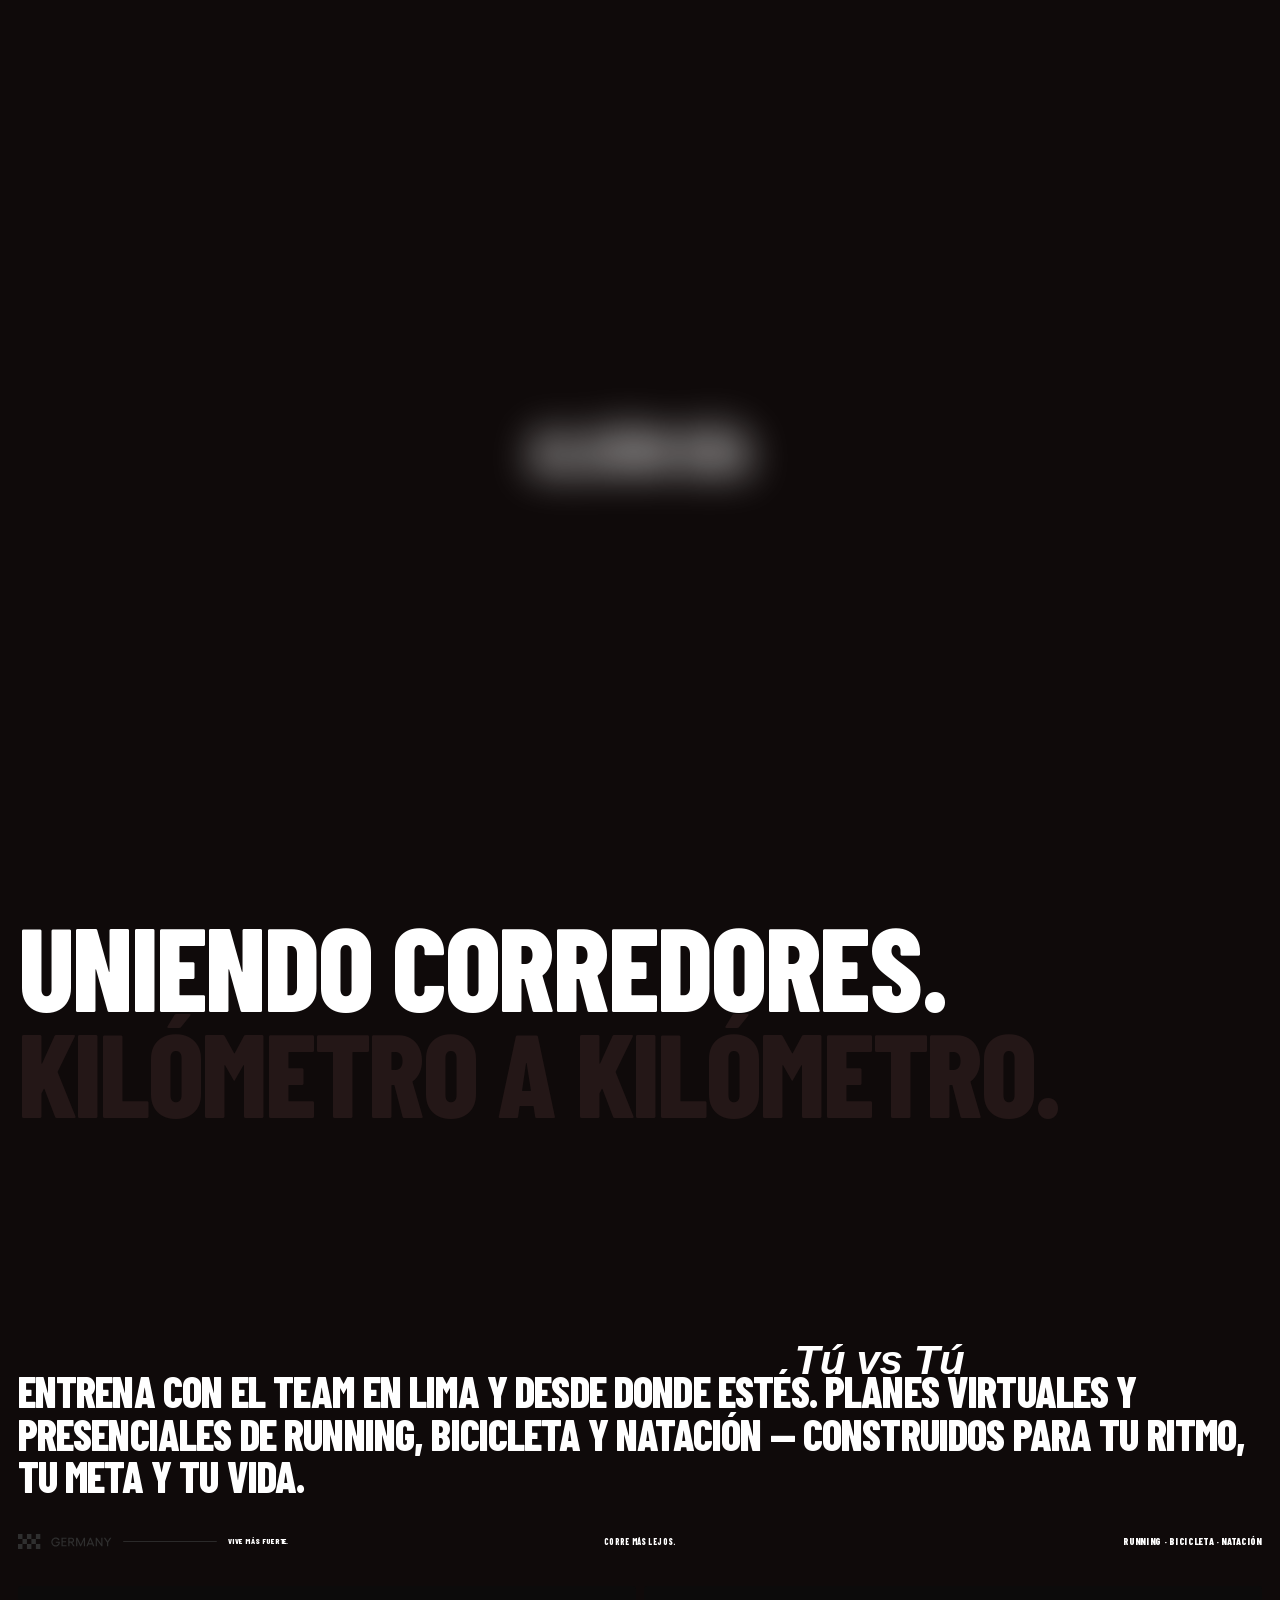
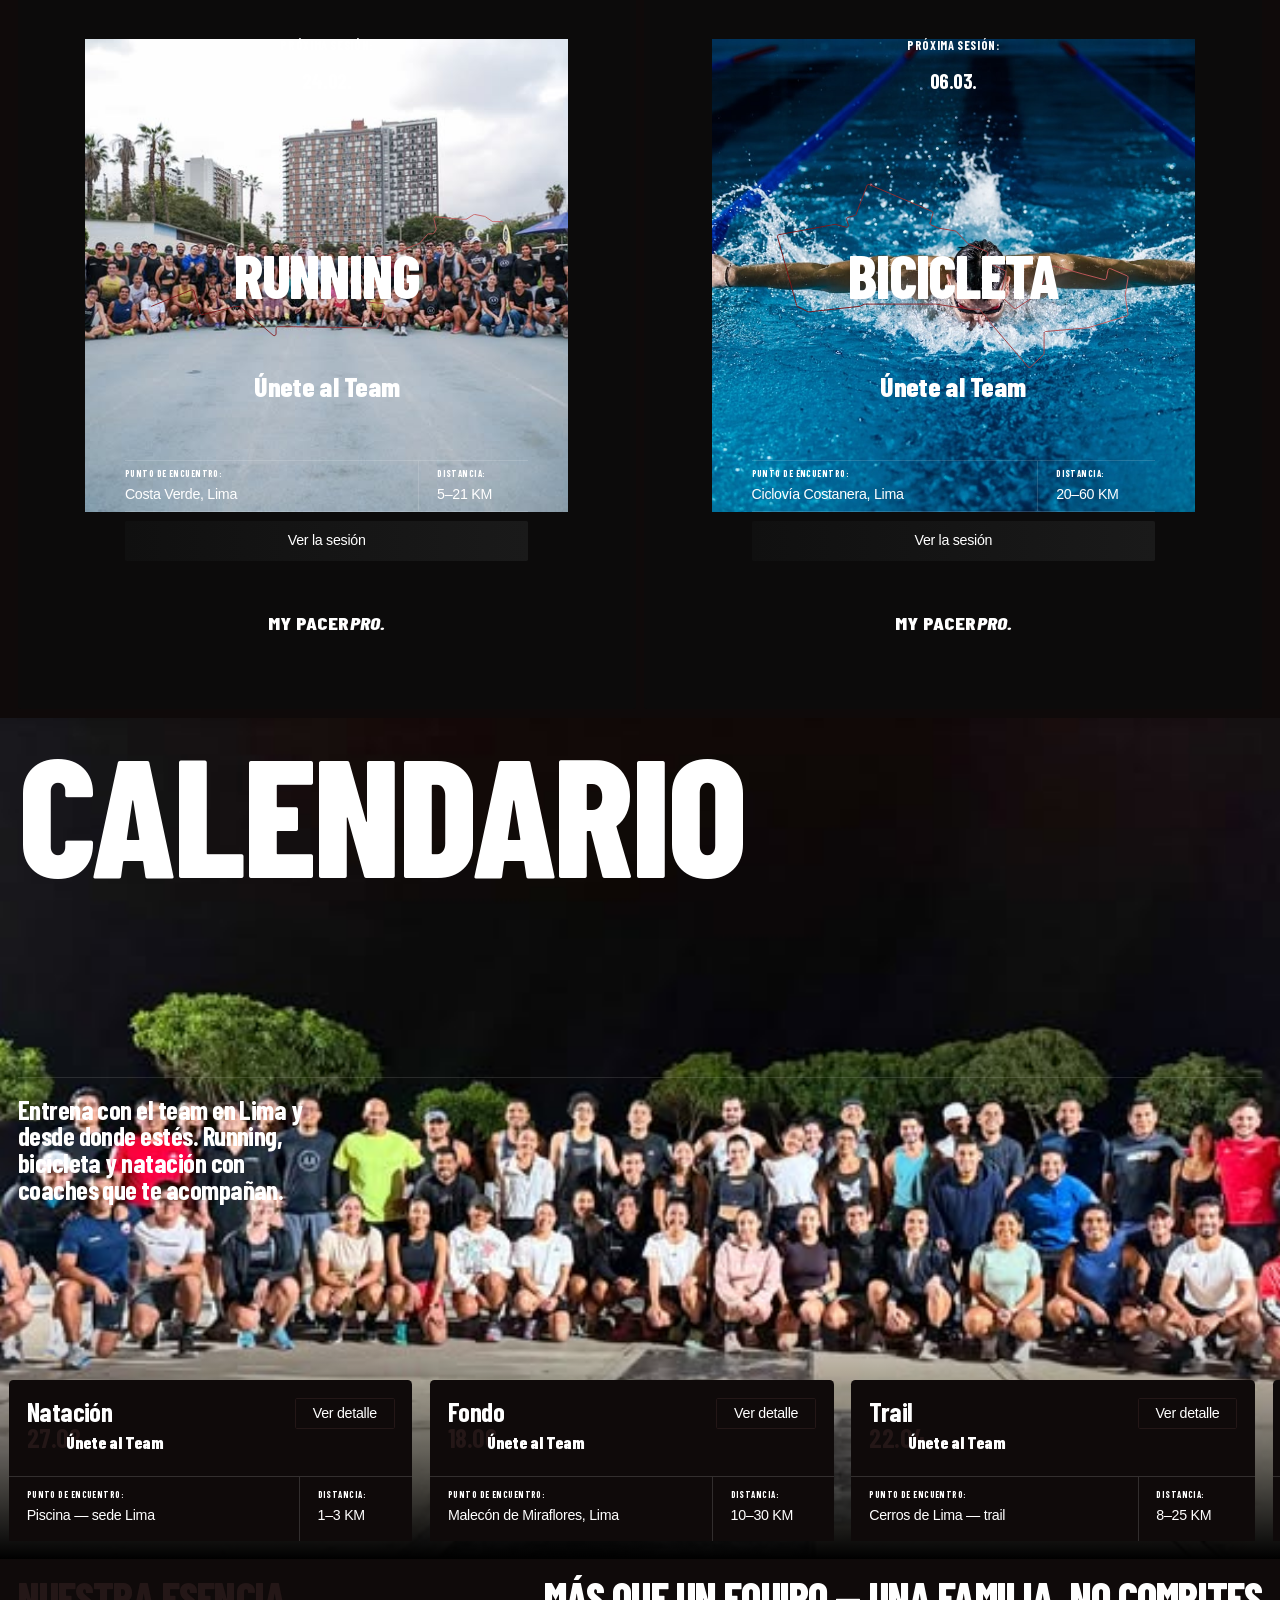
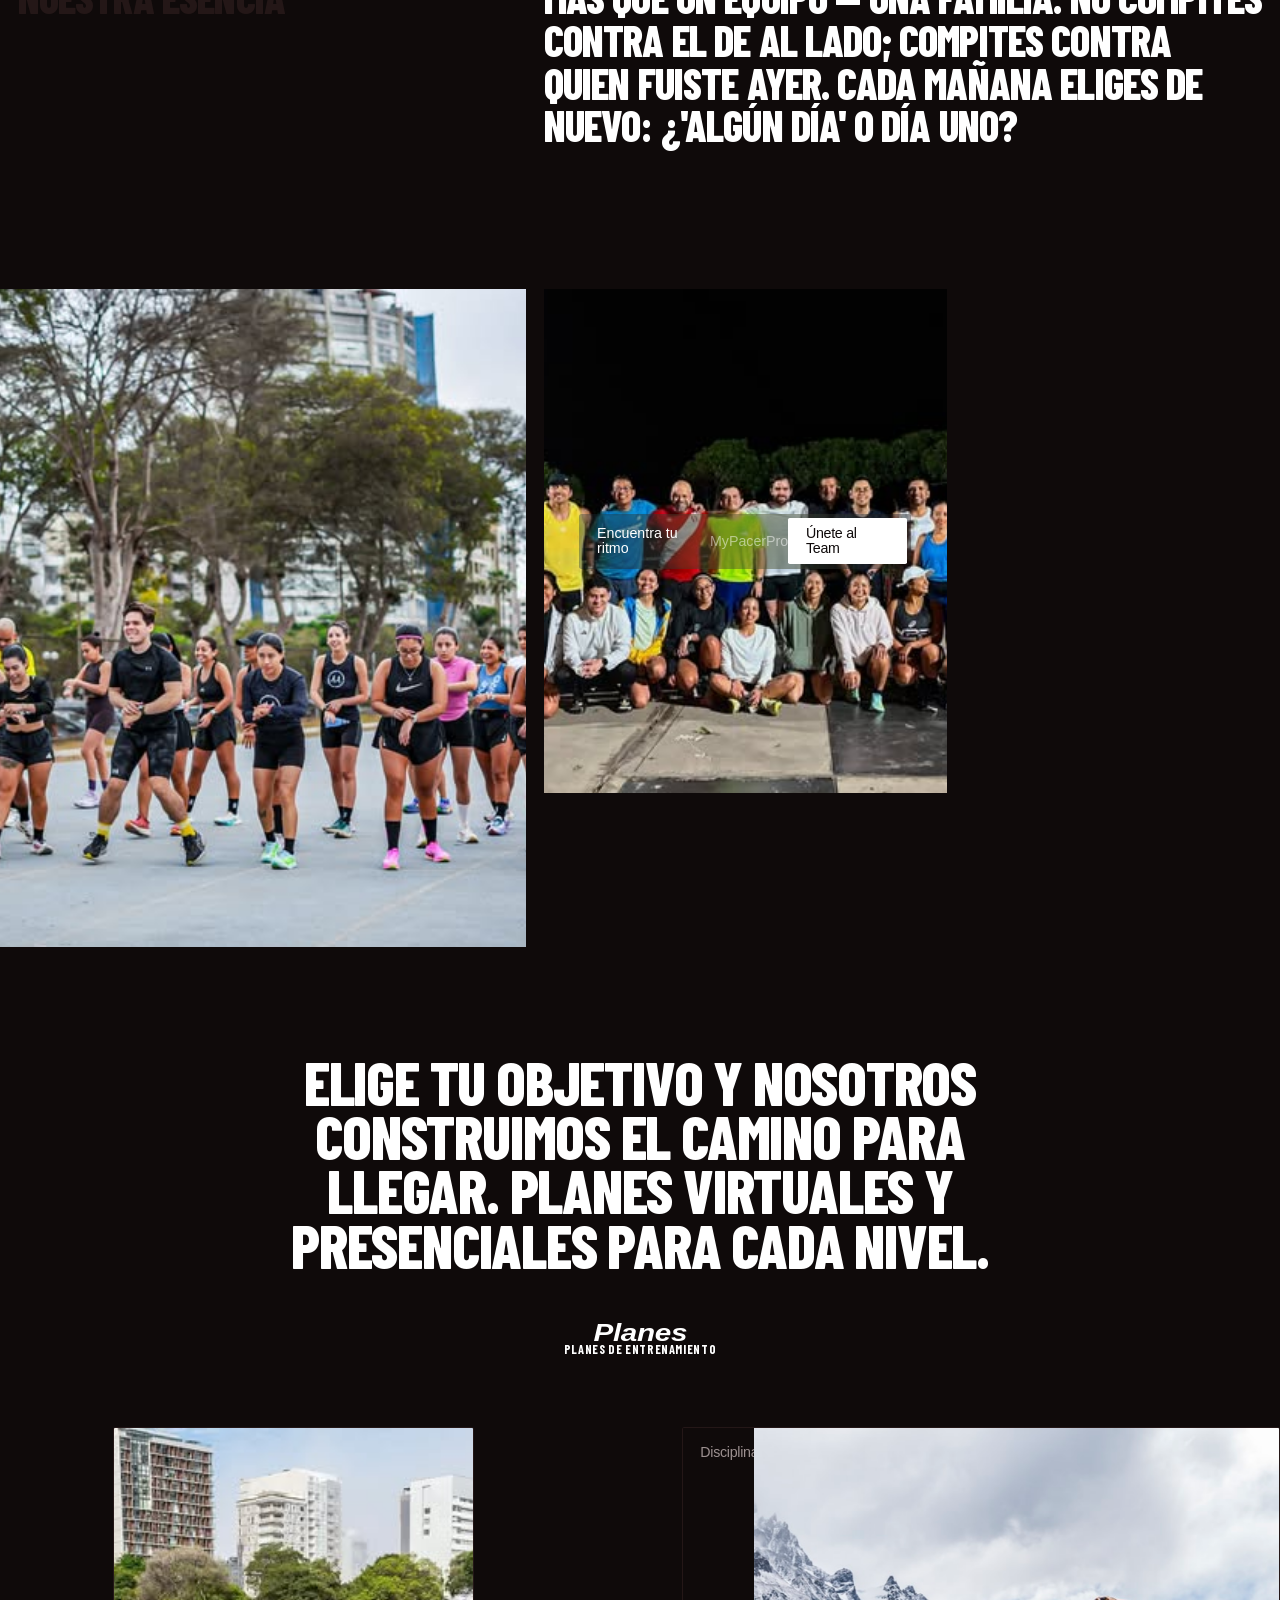
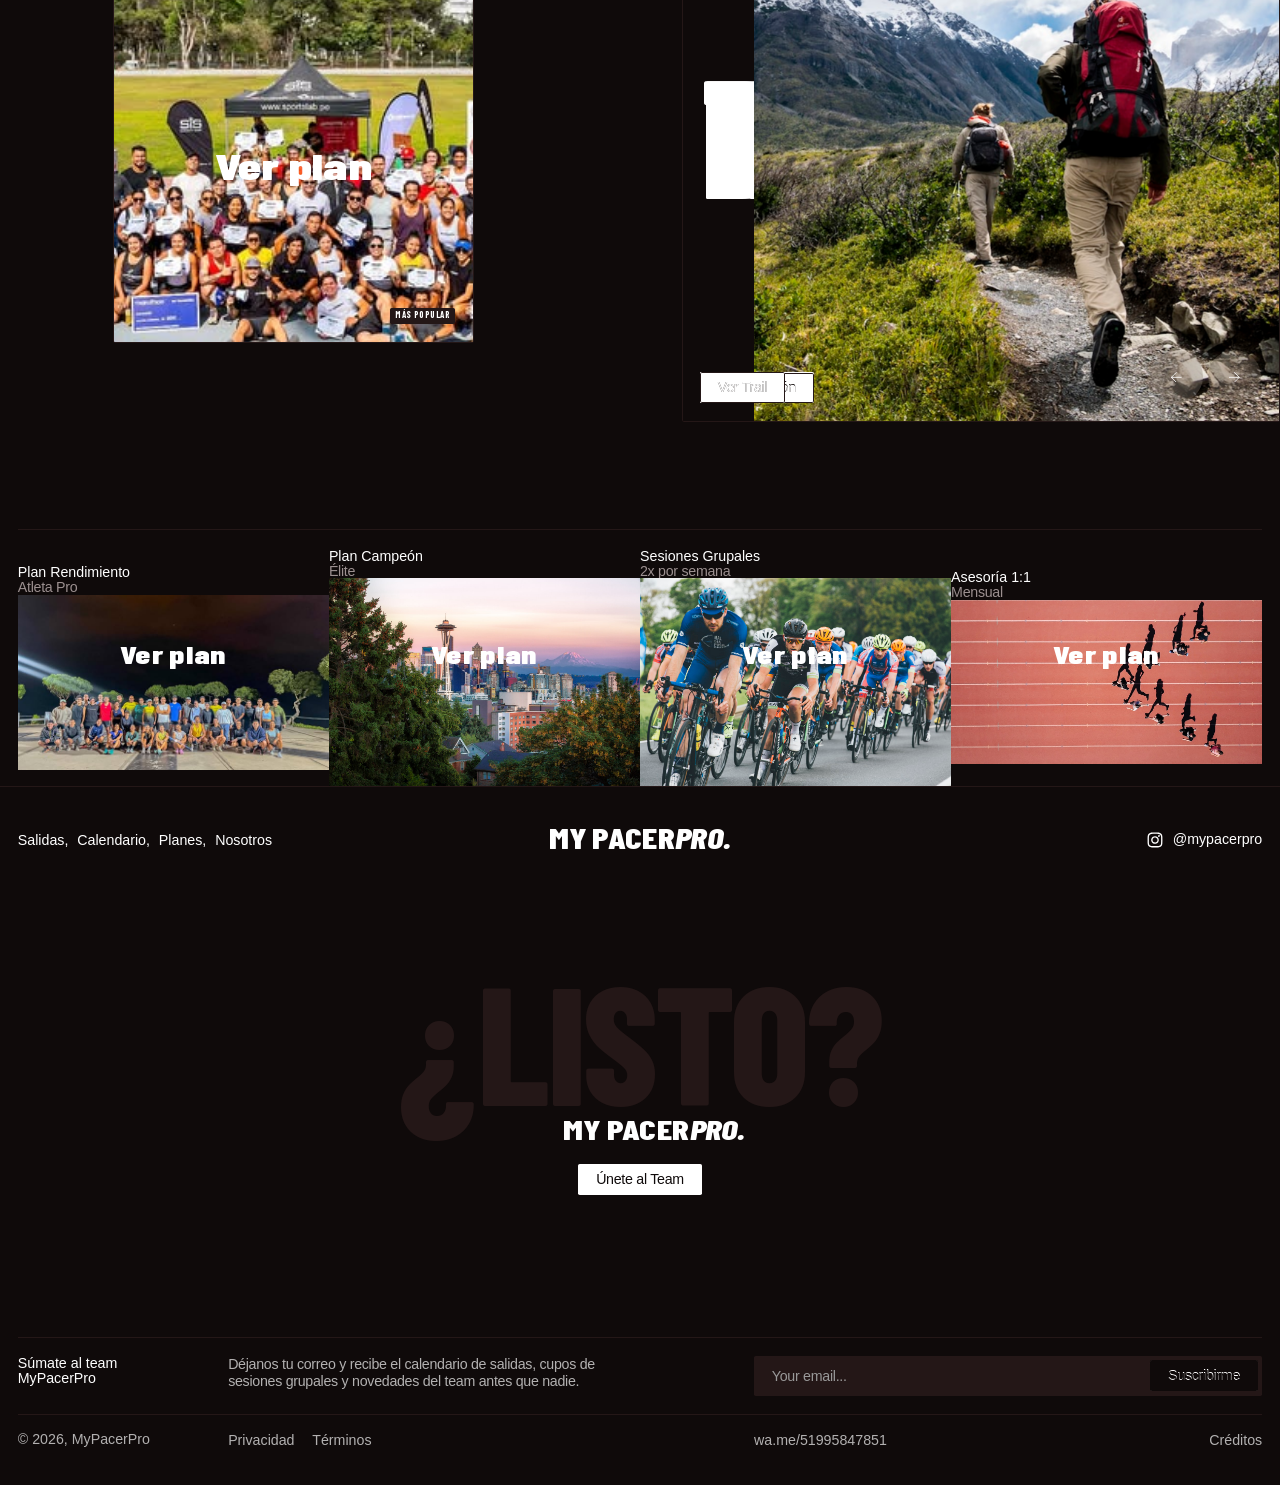
==== www/index.html @ 8a24c0cd "MyPacerPro Web V2 — motion-led rebrand Rebrands the day1-run.webflow.io layout and GSAP/Lenis motion" ====
<!DOCTYPE html><!-- Last Published: Mon Jun 15 2026 11:39:32 GMT+0000 (Coordinated Universal Time) --><!--$-->
<html data-wf-domain="day1-run.webflow.io" data-wf-page="6a01f769fb0d9bd286987753" data-wf-site="6a01f769fb0d9bd286987755" lang="en-DE"><!--$--><head><meta charset="utf-8"/><!--$--><link href="https://cdn.prod.website-files.com" rel="preconnect"/><!--/$--><title>MyPacerPro</title><meta content="MyPacerPro unites runners through community runs, planes de entrenamiento, and the belief that every day is day one. Find your next run across Germany and beyond." name="description"/><meta content="MyPacerPro" property="og:title"/><meta content="MyPacerPro unites runners through community runs, planes de entrenamiento, and the belief that every day is day one. Find your next run across Germany and beyond." property="og:description"/><meta content="../cdn.prod.website-files.com/6a01f769fb0d9bd286987755/6a1480b3c90a7fff31e14167_dayonerun.png" property="og:image"/><meta content="MyPacerPro" name="twitter:title"/><meta content="MyPacerPro unites runners through community runs, planes de entrenamiento, and the belief that every day is day one. Find your next run across Germany and beyond." name="twitter:description"/><meta property="og:type" content="website"/><meta content="summary_large_image" name="twitter:card"/><meta content="width=device-width, initial-scale=1" name="viewport"/><!--$--><link href="../cdn.prod.website-files.com/6a01f769fb0d9bd286987755/css/day1-run.shared.25cf5fa1a.min.css" rel="stylesheet" type="text/css"/><!--/$--><script type="text/javascript">!function(o,c){var n=c.documentElement,t=" w-mod-";n.className+=t+"js",("ontouchstart"in o||o.DocumentTouch&&c instanceof DocumentTouch)&&(n.className+=t+"touch")}(window,document);</script><!--$--><!--/$--><!--$--><!--/$--><!--$--><!--/$--><!--$--><!--/$--><!--$--><!--/$--><!--$--><!--/$-->
<link rel="stylesheet" href="../brand/brand.css">
<link rel="icon" type="image/svg+xml" href="../brand/favicon.svg">
</head><!--/$--><body data-barba="wrapper"><div class="w-embed"><link rel="stylesheet" href="../slater.app/19899/61006.css"></div><div data-transition-wrap="" class="transition"><div data-transition-dark="" class="transition__dark"></div></div><div data-pageloader="" class="pageloader"><div data-pageloader-bg="" class="pageloader_bg"></div><div class="pageloader_content"><h2 data-pageloader-text-1="" class="u-h2 pageloader_text">algún día</h2><img src="../cdn.prod.website-files.com/6a01f769fb0d9bd286987755/6a10db644797815300c8b490_logo-dayone%201.svg" loading="lazy" data-pageloader-text-2="" alt="" class="pageloader_logo"/></div></div><div data-barba="container" data-scroll="" class="scroll-container"><div data-scroll-content="" class="page-wrapper"><div class="cursor"><div class="cursor_bg"></div></div><main class="main"><section class="hero"><div class="hero_container u-grid"><div data-parallax-disable="tablet" data-parallax="trigger" data-parallax-start="0" data-parallax-end="40" data-parallax-scroll-start="top top" class="hero_background"><div data-poster-url="../brand/photos/u-hero.jpg" data-video-urls="" data-autoplay="true" data-loop="true" data-wf-ignore="true" class="background-video w-background-video w-background-video-atom"><video id="3f39314a-013b-26b6-ef41-0b83fc7082a7-video" autoplay="" loop="" style="background-image:url(../brand/photos/u-hero.jpg);background-size:cover;background-position:center" muted="" playsinline="" data-wf-ignore="true" data-object-fit="cover"></video></div></div><div class="nav"><div data-hero-nav="" class="nav_container"><a aria-label="Logo" href="index.html" aria-current="page" class="logo-link w-inline-block w--current"><img src="../cdn.prod.website-files.com/6a01f769fb0d9bd286987755/6a06f55959f639d76a827910_dayonerun-logo.svg" loading="lazy" alt="" class="logo_svg"/></a><div data-burger-toggle="" class="nav_burger"><div class="nav_burger_icon"><img src="../cdn.prod.website-files.com/6a01f769fb0d9bd286987755/6a10d8a1db4bcaefb2eb277d_top-line.svg" loading="lazy" data-burger-line="top" alt="" class="nav_burger_line"/><img src="../cdn.prod.website-files.com/6a01f769fb0d9bd286987755/6a10d8a1db4bcaefb2eb277d_top-line.svg" loading="lazy" data-burger-line="bottom" alt="" class="nav_burger_line"/></div></div><div data-lenis-prevent="" data-burger="" class="burger"><div data-burger-bg="" class="burger_bg"></div><div class="burger_content"><div class="burger_logo"><img src="../cdn.prod.website-files.com/6a01f769fb0d9bd286987755/6a10db644797815300c8b490_logo-dayone%201.svg" loading="lazy" alt="" class="burger_logo_img"/></div><div class="burger_links"><a data-burger-link="" href="index.html#runs" class="burger_item w-inline-block"><h3 class="u-h3 burger_item_text">Salidas</h3></a><a data-burger-link="" href="index.html#calendar" class="burger_item w-inline-block"><h3 class="u-h3 burger_item_text">Calendario</h3></a><a data-burger-link="" href="https://wa.me/51995847851" target="_blank" class="burger_item w-inline-block"><h3 class="u-h3 burger_item_text">Planes</h3></a><a data-burger-link="" href="index.html#about" class="burger_item w-inline-block"><h3 class="u-h3 burger_item_text">Nosotros</h3></a></div><div class="burger_footer"><div class="burger_next_run"><div class="burger_next_run_line"></div><div class="burger_next_run_tag"><img src="../cdn.prod.website-files.com/6a01f769fb0d9bd286987755/6a07797f9d9afccd14417a0a_run.svg" loading="lazy" alt="" class="burgre_next_run_svg"/><p class="u-button burger_next_tag">Próxima sesión</p></div><div class="burger_next_run_line"></div></div><div class="w-dyn-list"><div role="list" class="w-dyn-items"><div role="listitem" class="collection-item w-dyn-item"><div class="burger_run_info"><h2 class="u-h4 burger_next_run_title">Running</h2><div class="cms-time_wrapper"><p class="u-h4 color-gray-dark burger_next_run_title">24</p><p class="u-h4 color-gray-dark burger_next_run_title">.</p><p class="u-h4 color-gray-dark burger_next_run_title">02</p><p class="u-h4 color-gray-dark burger_next_run_title">.</p></div></div><a data-button="" data-wf--button--variant="dark-gradient" href="runs/running.html" class="button w-variant-42c2bd22-9659-d53e-f594-b619b90a7c85 w-inline-block"><!--$--><span class="button_bg"></span><!--/$--><!--$--><span class="button_inner"><!--$--><span class="button_text is-hover"><!--$--><svg aria-hidden="true" class="button_svg"><!--$--><mask maskUnits="userSpaceOnUse" data-button-mask=""><!--$--><svg xmlns="http://www.w3.org/2000/svg" fill="none" viewBox="0 0 139 85" preserveAspectRatio="none" data-button-svg="" class="button_mask-svg"><!--$--><path d="M11.4537 22.3596C19.6545 18.1847 27.8552 14.0098 32.8344 11.6445C41.5581 7.50052 10.5956 39.1206 6.13386 45.1438C2.89568 49.5152 3.9942 49.3863 5.19398 49.025C6.39374 48.6638 7.66149 48.0741 16.6566 42.4134C25.6517 36.7528 42.3355 26.0392 51.4912 20.0762C60.6469 14.1132 61.7484 12.4942 62.1378 12.8874C62.5272 13.2807 62.0891 12.7872 55.478 21.125C48.8669 29.4627 36.0752 45.8928 29.3568 54.687C22.6384 63.4811 22.3809 64.1413 22.567 64.3494C22.8772 64.6964 42.6498 51.3989 42.9267 51.203C56.191 41.8144 67.6277 33.8285 81.2663 24.2328C94.9049 14.6371 97.8293 12.9711 99.9697 11.818C100.642 11.4558 105.373 8.65201 104.36 10.5163C103.993 11.1922 103.237 12.3518 94.5861 22.3596C85.935 32.3674 62.1378 61.3918 62.1378 61.3918C62.1378 61.3918 53.0608 71.5223 53.3949 72.0021C53.729 72.482 56.2351 70.9697 67.1706 62.6156C78.1062 54.2615 118.271 23.2751 121.489 24.184C124.707 25.093 95.9878 68.8273 94.5862 74.2402C93.1846 79.6531 124.396 46.4414 134.63 39.8584" stroke="currentColor" stroke-width="0" stroke-linecap="round"></path><!--/$--></svg><!--/$--></mask><!--/$--><!--$--><foreignObject width="100%" data-button-mask-object="" class="button_svg-object"><!--$--><span class="button_svg-object-inner"><!--$--><span class="button_svg-object-stack"><!--$--><span class="button_svg-text-wrap"><!--$--><span class="button_svg-text">Ver la sesión</span><!--/$--></span><!--/$--><!--$--><span class="button_svg-object-border"></span><!--/$--></span><!--/$--></span><!--/$--></foreignObject><!--/$--></svg><!--/$--></span><!--/$--><!--$--><svg xmlns="http://www.w3.org/2000/svg" width="100%" viewBox="0 0 139 85" fill="none" height="100%" aria-hidden="true" preserveAspectRatio="none" data-button-svg="" class="button_svg-overlay"><!--$--><path d="M11.4537 22.3596C19.6545 18.1847 27.8552 14.0098 32.8344 11.6445C41.5581 7.50052 10.5956 39.1206 6.13386 45.1438C2.89568 49.5152 3.9942 49.3863 5.19398 49.025C6.39374 48.6638 7.66149 48.0741 16.6566 42.4134C25.6517 36.7528 42.3355 26.0392 51.4912 20.0762C60.6469 14.1132 61.7484 12.4942 62.1378 12.8874C62.5272 13.2807 62.0891 12.7872 55.478 21.125C48.8669 29.4627 36.0752 45.8928 29.3568 54.687C22.6384 63.4811 22.3809 64.1413 22.567 64.3494C22.8772 64.6964 42.6498 51.3989 42.9267 51.203C56.191 41.8144 67.6277 33.8285 81.2663 24.2328C94.9049 14.6371 97.8293 12.9711 99.9697 11.818C100.642 11.4558 105.373 8.65201 104.36 10.5163C103.993 11.1922 103.237 12.3518 94.5861 22.3596C85.935 32.3674 62.1378 61.3918 62.1378 61.3918C62.1378 61.3918 53.0608 71.5223 53.3949 72.0021C53.729 72.482 56.2351 70.9697 67.1706 62.6156C78.1062 54.2615 118.271 23.2751 121.489 24.184C124.707 25.093 95.9878 68.8273 94.5862 74.2402C93.1846 79.6531 124.396 46.4414 134.63 39.8584" stroke="currentColor" stroke-width="0" stroke-linecap="round"></path><!--/$--></svg><!--/$--><!--$--><span class="button_text is-default w-variant-42c2bd22-9659-d53e-f594-b619b90a7c85">Ver la sesión</span><!--/$--></span><!--/$--></a></div></div></div></div></div></div><div class="nav-link_wrapper"><a aria-label="runs" data-draw-line="" href="index.html#runs" class="text-draw w-inline-block"><!--$--><span class="text-draw__span">Salidas,</span><!--/$--><div data-draw-line-box="" class="text-draw__box"></div></a><a aria-label="community" data-draw-line="" href="index.html#calendar" class="text-draw w-inline-block"><!--$--><span class="text-draw__span">Calendario,</span><!--/$--><div data-draw-line-box="" class="text-draw__box"></div></a><a aria-label="shop" data-draw-line="" href="https://wa.me/51995847851" target="_blank" class="text-draw w-inline-block"><!--$--><span class="text-draw__span">Planes,</span><!--/$--><div data-draw-line-box="" class="text-draw__box"></div></a><a aria-label="about" data-draw-line="" href="index.html#about" class="text-draw w-inline-block"><!--$--><span class="text-draw__span">Nosotros</span><!--/$--><div data-draw-line-box="" class="text-draw__box"></div></a></div></div></div><div class="h1_wrapper"><div class="h1_inner"><img src="../cdn.prod.website-files.com/6a01f769fb0d9bd286987755/6a0725270ca2981faac5f8bb_h1.svg" loading="lazy" data-hero-headline="" alt="" class="h1-logo"/><div data-stroke-width="4" data-hero-run="" class="h1_run_svg w-embed"><svg width="100%" height="100%" viewBox="0 0 76 42" fill="none" xmlns="http://www.w3.org/2000/svg" preserveAspectRatio="xMidYMid meet"><path d="M0 0" stroke="none" fill="none"/><text textLength="67" lengthAdjust="spacingAndGlyphs" x="38.0" y="30.24" text-anchor="middle" fill="currentColor" style="font-family:'MPP Condensed','Arial Narrow',Impact,sans-serif;font-weight:800;font-style:italic;font-size:26px;letter-spacing:-.01em">Team</text></svg></div></div></div><div data-hero-credit="" class="hero_signature"><img src="../cdn.prod.website-files.com/6a01f769fb0d9bd286987755/6a071fb83fc029bb4e104d0c_signature.svg" loading="lazy" alt="" class="hero_signature_svg"/><div class="hero_signature_text_wrapper"><p class="u-button">MY PACERPRO — TEAM</p><p class="u-body">Lima, Perú</p></div></div><div class="hero_run"><!--$--><span class="tag mobile"><!--$--><span class="tag_text u-mono-small">Próxima sesión</span><!--/$--></span><!--/$--><div data-hero-nextrun="" class="hero_run_wrapper"><div class="hero_run_inner"><!--$--><span class="tag hide"><!--$--><span class="tag_text u-mono-small">Próxima sesión</span><!--/$--></span><!--/$--><img src="../cdn.prod.website-files.com/6a01f769fb0d9bd286987755/6a07797f9d9afccd14417a0a_run.svg" loading="lazy" alt="" class="run_svg"/><div class="collection_list_wrapper w-dyn-list"><div role="list" class="collection_list w-dyn-items"><div role="listitem" class="collection_item w-dyn-item"><div class="next_run_wrapper"><div class="next_run_inner"><p class="u-button">Running</p><div class="cms-time_wrapper"><p class="u-button u-opacity">24</p><p class="u-button u-opacity">.</p><p class="u-button u-opacity">02</p><p class="u-button u-opacity">.</p></div></div><a data-button="" data-wf--button--variant="black" href="runs/running.html" class="button w-inline-block"><!--$--><span class="button_bg"></span><!--/$--><!--$--><span class="button_inner"><!--$--><span class="button_text is-hover"><!--$--><svg aria-hidden="true" class="button_svg"><!--$--><mask maskUnits="userSpaceOnUse" data-button-mask=""><!--$--><svg xmlns="http://www.w3.org/2000/svg" fill="none" viewBox="0 0 139 85" preserveAspectRatio="none" data-button-svg="" class="button_mask-svg"><!--$--><path d="M11.4537 22.3596C19.6545 18.1847 27.8552 14.0098 32.8344 11.6445C41.5581 7.50052 10.5956 39.1206 6.13386 45.1438C2.89568 49.5152 3.9942 49.3863 5.19398 49.025C6.39374 48.6638 7.66149 48.0741 16.6566 42.4134C25.6517 36.7528 42.3355 26.0392 51.4912 20.0762C60.6469 14.1132 61.7484 12.4942 62.1378 12.8874C62.5272 13.2807 62.0891 12.7872 55.478 21.125C48.8669 29.4627 36.0752 45.8928 29.3568 54.687C22.6384 63.4811 22.3809 64.1413 22.567 64.3494C22.8772 64.6964 42.6498 51.3989 42.9267 51.203C56.191 41.8144 67.6277 33.8285 81.2663 24.2328C94.9049 14.6371 97.8293 12.9711 99.9697 11.818C100.642 11.4558 105.373 8.65201 104.36 10.5163C103.993 11.1922 103.237 12.3518 94.5861 22.3596C85.935 32.3674 62.1378 61.3918 62.1378 61.3918C62.1378 61.3918 53.0608 71.5223 53.3949 72.0021C53.729 72.482 56.2351 70.9697 67.1706 62.6156C78.1062 54.2615 118.271 23.2751 121.489 24.184C124.707 25.093 95.9878 68.8273 94.5862 74.2402C93.1846 79.6531 124.396 46.4414 134.63 39.8584" stroke="currentColor" stroke-width="0" stroke-linecap="round"></path><!--/$--></svg><!--/$--></mask><!--/$--><!--$--><foreignObject width="100%" data-button-mask-object="" class="button_svg-object"><!--$--><span class="button_svg-object-inner"><!--$--><span class="button_svg-object-stack"><!--$--><span class="button_svg-text-wrap"><!--$--><span class="button_svg-text">Únete al Team</span><!--/$--></span><!--/$--><!--$--><span class="button_svg-object-border"></span><!--/$--></span><!--/$--></span><!--/$--></foreignObject><!--/$--></svg><!--/$--></span><!--/$--><!--$--><svg xmlns="http://www.w3.org/2000/svg" width="100%" viewBox="0 0 139 85" fill="none" height="100%" aria-hidden="true" preserveAspectRatio="none" data-button-svg="" class="button_svg-overlay"><!--$--><path d="M11.4537 22.3596C19.6545 18.1847 27.8552 14.0098 32.8344 11.6445C41.5581 7.50052 10.5956 39.1206 6.13386 45.1438C2.89568 49.5152 3.9942 49.3863 5.19398 49.025C6.39374 48.6638 7.66149 48.0741 16.6566 42.4134C25.6517 36.7528 42.3355 26.0392 51.4912 20.0762C60.6469 14.1132 61.7484 12.4942 62.1378 12.8874C62.5272 13.2807 62.0891 12.7872 55.478 21.125C48.8669 29.4627 36.0752 45.8928 29.3568 54.687C22.6384 63.4811 22.3809 64.1413 22.567 64.3494C22.8772 64.6964 42.6498 51.3989 42.9267 51.203C56.191 41.8144 67.6277 33.8285 81.2663 24.2328C94.9049 14.6371 97.8293 12.9711 99.9697 11.818C100.642 11.4558 105.373 8.65201 104.36 10.5163C103.993 11.1922 103.237 12.3518 94.5861 22.3596C85.935 32.3674 62.1378 61.3918 62.1378 61.3918C62.1378 61.3918 53.0608 71.5223 53.3949 72.0021C53.729 72.482 56.2351 70.9697 67.1706 62.6156C78.1062 54.2615 118.271 23.2751 121.489 24.184C124.707 25.093 95.9878 68.8273 94.5862 74.2402C93.1846 79.6531 124.396 46.4414 134.63 39.8584" stroke="currentColor" stroke-width="0" stroke-linecap="round"></path><!--/$--></svg><!--/$--><!--$--><span class="button_text is-default">Únete al Team</span><!--/$--></span><!--/$--></a></div></div></div></div></div></div></div></div></section><section id="runs" class="runs"><div class="runs_container u-container"><h2 class="u-h1">Uniendo Corredores.<!--$--><br/><!--/$--><span class="color-gray-dark">Kilómetro a Kilómetro.</span></h2><div class="runs_wrapper"><div class="runs_text_wrapper u-grid"><h3 class="u-h3 runs_subheading">Entrena con el team en Lima y desde donde estés. Planes virtuales y presenciales de running, bicicleta y natación — construidos para tu ritmo, tu meta y tu vida.</h3><div data-svg-stroke-2="" class="you-vs-you_svg w-embed"><svg width="100%" height="100%" viewBox="0 0 217 74" fill="none" xmlns="http://www.w3.org/2000/svg" preserveAspectRatio="xMidYMid meet"><path d="M0 0" stroke="none" fill="none"/><text textLength="191" lengthAdjust="spacingAndGlyphs" x="108.5" y="53.28" text-anchor="middle" fill="currentColor" style="font-family:'MPP Condensed','Arial Narrow',Impact,sans-serif;font-weight:800;font-style:italic;font-size:46px;letter-spacing:-.01em">Tú vs Tú</text></svg></div></div><div class="runs_footer"><div id="w-node-be6e9854-ded3-26ed-83ea-1f9a6667ac54-86987753" class="runs_footer_svg_wrapper"><img src="../cdn.prod.website-files.com/6a01f769fb0d9bd286987755/6a0cba846d7251ec58874899_Frame%2048.svg" loading="lazy" alt="" class="runs_footer_svg1"/><img src="../cdn.prod.website-files.com/6a01f769fb0d9bd286987755/6a0cba5cec4def24fc3c90d2_Line%208.svg" loading="lazy" alt="" class="runs_footer_svg1"/><img src="../cdn.prod.website-files.com/6a01f769fb0d9bd286987755/6a0cba5c4367ef7e4bb921cb_+%20beyond.svg" loading="lazy" alt="" class="runs_footer_svg1 beyond"/></div><img src="../cdn.prod.website-files.com/6a01f769fb0d9bd286987755/6a079078349a5d2f8d721c32_you%20vs%20you2.svg" loading="lazy" id="w-node-_54e97c0e-0659-b799-6a77-2163d6c76d9a-86987753" alt="" class="runs_footer_svg2"/><img src="../cdn.prod.website-files.com/6a01f769fb0d9bd286987755/6a079078a9d58d6f3a089db8_every%20day%20is%20day%20one®.svg" loading="lazy" id="w-node-_85907bf6-f62d-cdb9-726a-3c6a722101e1-86987753" alt="" class="runs_footer_svg3"/></div><div class="runs_collection"><div class="runs_cms w-dyn-list"><div role="list" class="runs_cms_list w-dyn-items"><div role="listitem" class="runs_cms_item w-dyn-item"><div class="runs_cms_item_wrapper"><div class="runs_cms_item_inner"><img src="../brand/photos/ig-01.jpg" loading="lazy" alt="" class="runs_map_img"/><img src="../cdn.prod.website-files.com/6a01f769fb0d9bd28698775d/6a079acdf82a9f0909834ce8_Vector%202.svg" loading="lazy" data-svg-inject="" alt="" class="route_svg"/><div class="runs_cms_item_header"><p class="u-mono-large">Próxima sesión:</p><div class="cms-time_wrapper"><p class="u-h5">24</p><p class="u-h5">.</p><p class="u-h5">02</p><p class="u-h5">.</p></div></div><h2 class="u-h2">Running</h2><div class="runs_cms_item_data"><div class="runs_cms_item_start"><p class="u-mono-small">Punto de encuentro:</p><p class="u-details">Costa Verde, Lima</p></div><div class="runs_cms_item_start distance"><p class="u-mono-small">Distancia:</p><p class="u-details">5–21 KM</p></div></div><div data-svg-stroke-3="" class="join-the-run_svg w-embed"><svg width="100%" height="100%" viewBox="0 0 200 50" fill="none" xmlns="http://www.w3.org/2000/svg" preserveAspectRatio="xMidYMid meet"><path d="M0 0" stroke="none" fill="none"/><text textLength="176" lengthAdjust="spacingAndGlyphs" x="100.0" y="36.0" text-anchor="middle" fill="currentColor" style="font-family:'MPP Condensed','Arial Narrow',Impact,sans-serif;font-weight:800;font-size:31px;letter-spacing:-.01em">Únete al Team</text></svg>
</div></div><div class="runs_cms_item_footer"><a data-button="" data-wf--button--variant="dark-gradient" href="runs/running.html" class="button w-variant-42c2bd22-9659-d53e-f594-b619b90a7c85 w-inline-block"><!--$--><span class="button_bg"></span><!--/$--><!--$--><span class="button_inner"><!--$--><span class="button_text is-hover"><!--$--><svg aria-hidden="true" class="button_svg"><!--$--><mask maskUnits="userSpaceOnUse" data-button-mask=""><!--$--><svg xmlns="http://www.w3.org/2000/svg" fill="none" viewBox="0 0 139 85" preserveAspectRatio="none" data-button-svg="" class="button_mask-svg"><!--$--><path d="M11.4537 22.3596C19.6545 18.1847 27.8552 14.0098 32.8344 11.6445C41.5581 7.50052 10.5956 39.1206 6.13386 45.1438C2.89568 49.5152 3.9942 49.3863 5.19398 49.025C6.39374 48.6638 7.66149 48.0741 16.6566 42.4134C25.6517 36.7528 42.3355 26.0392 51.4912 20.0762C60.6469 14.1132 61.7484 12.4942 62.1378 12.8874C62.5272 13.2807 62.0891 12.7872 55.478 21.125C48.8669 29.4627 36.0752 45.8928 29.3568 54.687C22.6384 63.4811 22.3809 64.1413 22.567 64.3494C22.8772 64.6964 42.6498 51.3989 42.9267 51.203C56.191 41.8144 67.6277 33.8285 81.2663 24.2328C94.9049 14.6371 97.8293 12.9711 99.9697 11.818C100.642 11.4558 105.373 8.65201 104.36 10.5163C103.993 11.1922 103.237 12.3518 94.5861 22.3596C85.935 32.3674 62.1378 61.3918 62.1378 61.3918C62.1378 61.3918 53.0608 71.5223 53.3949 72.0021C53.729 72.482 56.2351 70.9697 67.1706 62.6156C78.1062 54.2615 118.271 23.2751 121.489 24.184C124.707 25.093 95.9878 68.8273 94.5862 74.2402C93.1846 79.6531 124.396 46.4414 134.63 39.8584" stroke="currentColor" stroke-width="0" stroke-linecap="round"></path><!--/$--></svg><!--/$--></mask><!--/$--><!--$--><foreignObject width="100%" data-button-mask-object="" class="button_svg-object"><!--$--><span class="button_svg-object-inner"><!--$--><span class="button_svg-object-stack"><!--$--><span class="button_svg-text-wrap"><!--$--><span class="button_svg-text">Ver la sesión</span><!--/$--></span><!--/$--><!--$--><span class="button_svg-object-border"></span><!--/$--></span><!--/$--></span><!--/$--></foreignObject><!--/$--></svg><!--/$--></span><!--/$--><!--$--><svg xmlns="http://www.w3.org/2000/svg" width="100%" viewBox="0 0 139 85" fill="none" height="100%" aria-hidden="true" preserveAspectRatio="none" data-button-svg="" class="button_svg-overlay"><!--$--><path d="M11.4537 22.3596C19.6545 18.1847 27.8552 14.0098 32.8344 11.6445C41.5581 7.50052 10.5956 39.1206 6.13386 45.1438C2.89568 49.5152 3.9942 49.3863 5.19398 49.025C6.39374 48.6638 7.66149 48.0741 16.6566 42.4134C25.6517 36.7528 42.3355 26.0392 51.4912 20.0762C60.6469 14.1132 61.7484 12.4942 62.1378 12.8874C62.5272 13.2807 62.0891 12.7872 55.478 21.125C48.8669 29.4627 36.0752 45.8928 29.3568 54.687C22.6384 63.4811 22.3809 64.1413 22.567 64.3494C22.8772 64.6964 42.6498 51.3989 42.9267 51.203C56.191 41.8144 67.6277 33.8285 81.2663 24.2328C94.9049 14.6371 97.8293 12.9711 99.9697 11.818C100.642 11.4558 105.373 8.65201 104.36 10.5163C103.993 11.1922 103.237 12.3518 94.5861 22.3596C85.935 32.3674 62.1378 61.3918 62.1378 61.3918C62.1378 61.3918 53.0608 71.5223 53.3949 72.0021C53.729 72.482 56.2351 70.9697 67.1706 62.6156C78.1062 54.2615 118.271 23.2751 121.489 24.184C124.707 25.093 95.9878 68.8273 94.5862 74.2402C93.1846 79.6531 124.396 46.4414 134.63 39.8584" stroke="currentColor" stroke-width="0" stroke-linecap="round"></path><!--/$--></svg><!--/$--><!--$--><span class="button_text is-default w-variant-42c2bd22-9659-d53e-f594-b619b90a7c85">Ver la sesión</span><!--/$--></span><!--/$--></a><img src="../cdn.prod.website-files.com/6a01f769fb0d9bd286987755/6a07a348980fc19dba7d957c_Group%20w.svg" loading="lazy" alt="" class="runs_cms_item_footer_logo"/></div></div></div><div role="listitem" class="runs_cms_item w-dyn-item"><div class="runs_cms_item_wrapper"><div class="runs_cms_item_inner"><img src="../brand/photos/u-cycling.jpg" loading="lazy" alt="" class="runs_map_img"/><img src="../cdn.prod.website-files.com/6a01f769fb0d9bd28698775d/6a079ad91632960a006deb63_Vector%204.svg" loading="lazy" data-svg-inject="" alt="" class="route_svg"/><div class="runs_cms_item_header"><p class="u-mono-large">Próxima sesión:</p><div class="cms-time_wrapper"><p class="u-h5">06</p><p class="u-h5">.</p><p class="u-h5">03</p><p class="u-h5">.</p></div></div><h2 class="u-h2">Bicicleta</h2><div class="runs_cms_item_data"><div class="runs_cms_item_start"><p class="u-mono-small">Punto de encuentro:</p><p class="u-details">Ciclovía Costanera, Lima</p></div><div class="runs_cms_item_start distance"><p class="u-mono-small">Distancia:</p><p class="u-details">20–60 KM</p></div></div><div data-svg-stroke-3="" class="join-the-run_svg w-embed"><svg width="100%" height="100%" viewBox="0 0 200 50" fill="none" xmlns="http://www.w3.org/2000/svg" preserveAspectRatio="xMidYMid meet"><path d="M0 0" stroke="none" fill="none"/><text textLength="176" lengthAdjust="spacingAndGlyphs" x="100.0" y="36.0" text-anchor="middle" fill="currentColor" style="font-family:'MPP Condensed','Arial Narrow',Impact,sans-serif;font-weight:800;font-size:31px;letter-spacing:-.01em">Únete al Team</text></svg>
</div></div><div class="runs_cms_item_footer"><a data-button="" data-wf--button--variant="dark-gradient" href="runs/bicicleta.html" class="button w-variant-42c2bd22-9659-d53e-f594-b619b90a7c85 w-inline-block"><!--$--><span class="button_bg"></span><!--/$--><!--$--><span class="button_inner"><!--$--><span class="button_text is-hover"><!--$--><svg aria-hidden="true" class="button_svg"><!--$--><mask maskUnits="userSpaceOnUse" data-button-mask=""><!--$--><svg xmlns="http://www.w3.org/2000/svg" fill="none" viewBox="0 0 139 85" preserveAspectRatio="none" data-button-svg="" class="button_mask-svg"><!--$--><path d="M11.4537 22.3596C19.6545 18.1847 27.8552 14.0098 32.8344 11.6445C41.5581 7.50052 10.5956 39.1206 6.13386 45.1438C2.89568 49.5152 3.9942 49.3863 5.19398 49.025C6.39374 48.6638 7.66149 48.0741 16.6566 42.4134C25.6517 36.7528 42.3355 26.0392 51.4912 20.0762C60.6469 14.1132 61.7484 12.4942 62.1378 12.8874C62.5272 13.2807 62.0891 12.7872 55.478 21.125C48.8669 29.4627 36.0752 45.8928 29.3568 54.687C22.6384 63.4811 22.3809 64.1413 22.567 64.3494C22.8772 64.6964 42.6498 51.3989 42.9267 51.203C56.191 41.8144 67.6277 33.8285 81.2663 24.2328C94.9049 14.6371 97.8293 12.9711 99.9697 11.818C100.642 11.4558 105.373 8.65201 104.36 10.5163C103.993 11.1922 103.237 12.3518 94.5861 22.3596C85.935 32.3674 62.1378 61.3918 62.1378 61.3918C62.1378 61.3918 53.0608 71.5223 53.3949 72.0021C53.729 72.482 56.2351 70.9697 67.1706 62.6156C78.1062 54.2615 118.271 23.2751 121.489 24.184C124.707 25.093 95.9878 68.8273 94.5862 74.2402C93.1846 79.6531 124.396 46.4414 134.63 39.8584" stroke="currentColor" stroke-width="0" stroke-linecap="round"></path><!--/$--></svg><!--/$--></mask><!--/$--><!--$--><foreignObject width="100%" data-button-mask-object="" class="button_svg-object"><!--$--><span class="button_svg-object-inner"><!--$--><span class="button_svg-object-stack"><!--$--><span class="button_svg-text-wrap"><!--$--><span class="button_svg-text">Ver la sesión</span><!--/$--></span><!--/$--><!--$--><span class="button_svg-object-border"></span><!--/$--></span><!--/$--></span><!--/$--></foreignObject><!--/$--></svg><!--/$--></span><!--/$--><!--$--><svg xmlns="http://www.w3.org/2000/svg" width="100%" viewBox="0 0 139 85" fill="none" height="100%" aria-hidden="true" preserveAspectRatio="none" data-button-svg="" class="button_svg-overlay"><!--$--><path d="M11.4537 22.3596C19.6545 18.1847 27.8552 14.0098 32.8344 11.6445C41.5581 7.50052 10.5956 39.1206 6.13386 45.1438C2.89568 49.5152 3.9942 49.3863 5.19398 49.025C6.39374 48.6638 7.66149 48.0741 16.6566 42.4134C25.6517 36.7528 42.3355 26.0392 51.4912 20.0762C60.6469 14.1132 61.7484 12.4942 62.1378 12.8874C62.5272 13.2807 62.0891 12.7872 55.478 21.125C48.8669 29.4627 36.0752 45.8928 29.3568 54.687C22.6384 63.4811 22.3809 64.1413 22.567 64.3494C22.8772 64.6964 42.6498 51.3989 42.9267 51.203C56.191 41.8144 67.6277 33.8285 81.2663 24.2328C94.9049 14.6371 97.8293 12.9711 99.9697 11.818C100.642 11.4558 105.373 8.65201 104.36 10.5163C103.993 11.1922 103.237 12.3518 94.5861 22.3596C85.935 32.3674 62.1378 61.3918 62.1378 61.3918C62.1378 61.3918 53.0608 71.5223 53.3949 72.0021C53.729 72.482 56.2351 70.9697 67.1706 62.6156C78.1062 54.2615 118.271 23.2751 121.489 24.184C124.707 25.093 95.9878 68.8273 94.5862 74.2402C93.1846 79.6531 124.396 46.4414 134.63 39.8584" stroke="currentColor" stroke-width="0" stroke-linecap="round"></path><!--/$--></svg><!--/$--><!--$--><span class="button_text is-default w-variant-42c2bd22-9659-d53e-f594-b619b90a7c85">Ver la sesión</span><!--/$--></span><!--/$--></a><img src="../cdn.prod.website-files.com/6a01f769fb0d9bd286987755/6a07a348980fc19dba7d957c_Group%20w.svg" loading="lazy" alt="" class="runs_cms_item_footer_logo"/></div></div></div></div></div></div></div></div></section><section id="calendar" class="calendar"><div data-parallax-disable="tablet" data-parallax="trigger" data-parallax-start="-15" data-parallax-end="15" class="calendar_background"><img loading="lazy" src="../brand/photos/ig-05.jpg" alt="" class="calendar_background_img"/></div><div class="calendar_background_gradient"></div><div class="calendar_container u-container"><div class="calendar_header"><h2 class="u-display">Calendario</h2><div class="calendar_heading_sub"><div class="calendar_line"></div><div class="u-h4">Entrena con el team en Lima y <!--$--><br/><!--/$-->desde donde estés. Running, <!--$--><br/><!--/$-->bicicleta y natación con <!--$--><br/><!--/$-->coaches que te acompañan.</div></div></div></div><div data-slider-autoplay-duration="4" aria-label="Calendario Salidas" data-centered-slider="wrapper" data-slider-autoplay="true" class="centered-slider-group"><div class="centered-slider-row w-dyn-list"><div aria-label="slides" data-centered-slider="list" role="list" class="centered-slider-list w-dyn-items"><div data-cursor="grab" data-centered-slider="slide" role="listitem" class="centered-slider-slide w-dyn-item"><div class="centered-slider-slide__inner"><div class="calendar_item_header"><div class="calendar_item_header_inner"><h3 class="u-h4">Natación</h3><div class="cms-time_wrapper"><p class="u-h4 color-gray-dark">27</p><p class="u-h4 color-gray-dark">.</p><p class="u-h4 color-gray-dark">08</p><p class="u-h4 color-gray-dark">.</p></div></div><a data-button="" data-wf--button--variant="outline" href="runs/natacion.html" class="button w-inline-block"><!--$--><span class="button_bg"></span><!--/$--><!--$--><span class="button_inner"><!--$--><span class="button_text is-hover"><!--$--><svg aria-hidden="true" class="button_svg"><!--$--><mask maskUnits="userSpaceOnUse" data-button-mask=""><!--$--><svg xmlns="http://www.w3.org/2000/svg" fill="none" viewBox="0 0 139 85" preserveAspectRatio="none" data-button-svg="" class="button_mask-svg"><!--$--><path d="M11.4537 22.3596C19.6545 18.1847 27.8552 14.0098 32.8344 11.6445C41.5581 7.50052 10.5956 39.1206 6.13386 45.1438C2.89568 49.5152 3.9942 49.3863 5.19398 49.025C6.39374 48.6638 7.66149 48.0741 16.6566 42.4134C25.6517 36.7528 42.3355 26.0392 51.4912 20.0762C60.6469 14.1132 61.7484 12.4942 62.1378 12.8874C62.5272 13.2807 62.0891 12.7872 55.478 21.125C48.8669 29.4627 36.0752 45.8928 29.3568 54.687C22.6384 63.4811 22.3809 64.1413 22.567 64.3494C22.8772 64.6964 42.6498 51.3989 42.9267 51.203C56.191 41.8144 67.6277 33.8285 81.2663 24.2328C94.9049 14.6371 97.8293 12.9711 99.9697 11.818C100.642 11.4558 105.373 8.65201 104.36 10.5163C103.993 11.1922 103.237 12.3518 94.5861 22.3596C85.935 32.3674 62.1378 61.3918 62.1378 61.3918C62.1378 61.3918 53.0608 71.5223 53.3949 72.0021C53.729 72.482 56.2351 70.9697 67.1706 62.6156C78.1062 54.2615 118.271 23.2751 121.489 24.184C124.707 25.093 95.9878 68.8273 94.5862 74.2402C93.1846 79.6531 124.396 46.4414 134.63 39.8584" stroke="currentColor" stroke-width="0" stroke-linecap="round"></path><!--/$--></svg><!--/$--></mask><!--/$--><!--$--><foreignObject width="100%" data-button-mask-object="" class="button_svg-object"><!--$--><span class="button_svg-object-inner"><!--$--><span class="button_svg-object-stack"><!--$--><span class="button_svg-text-wrap"><!--$--><span class="button_svg-text">Ver detalle</span><!--/$--></span><!--/$--><!--$--><span class="button_svg-object-border"></span><!--/$--></span><!--/$--></span><!--/$--></foreignObject><!--/$--></svg><!--/$--></span><!--/$--><!--$--><svg xmlns="http://www.w3.org/2000/svg" width="100%" viewBox="0 0 139 85" fill="none" height="100%" aria-hidden="true" preserveAspectRatio="none" data-button-svg="" class="button_svg-overlay"><!--$--><path d="M11.4537 22.3596C19.6545 18.1847 27.8552 14.0098 32.8344 11.6445C41.5581 7.50052 10.5956 39.1206 6.13386 45.1438C2.89568 49.5152 3.9942 49.3863 5.19398 49.025C6.39374 48.6638 7.66149 48.0741 16.6566 42.4134C25.6517 36.7528 42.3355 26.0392 51.4912 20.0762C60.6469 14.1132 61.7484 12.4942 62.1378 12.8874C62.5272 13.2807 62.0891 12.7872 55.478 21.125C48.8669 29.4627 36.0752 45.8928 29.3568 54.687C22.6384 63.4811 22.3809 64.1413 22.567 64.3494C22.8772 64.6964 42.6498 51.3989 42.9267 51.203C56.191 41.8144 67.6277 33.8285 81.2663 24.2328C94.9049 14.6371 97.8293 12.9711 99.9697 11.818C100.642 11.4558 105.373 8.65201 104.36 10.5163C103.993 11.1922 103.237 12.3518 94.5861 22.3596C85.935 32.3674 62.1378 61.3918 62.1378 61.3918C62.1378 61.3918 53.0608 71.5223 53.3949 72.0021C53.729 72.482 56.2351 70.9697 67.1706 62.6156C78.1062 54.2615 118.271 23.2751 121.489 24.184C124.707 25.093 95.9878 68.8273 94.5862 74.2402C93.1846 79.6531 124.396 46.4414 134.63 39.8584" stroke="currentColor" stroke-width="0" stroke-linecap="round"></path><!--/$--></svg><!--/$--><!--$--><span class="button_text is-default">Ver detalle</span><!--/$--></span><!--/$--></a><div data-svg-stroke-3="" class="join-the-run_svg calendar_svg w-embed"><svg width="100%" height="100%" viewBox="0 0 200 50" fill="none" xmlns="http://www.w3.org/2000/svg" preserveAspectRatio="xMidYMid meet"><path d="M0 0" stroke="none" fill="none"/><text textLength="176" lengthAdjust="spacingAndGlyphs" x="100.0" y="36.0" text-anchor="middle" fill="currentColor" style="font-family:'MPP Condensed','Arial Narrow',Impact,sans-serif;font-weight:800;font-size:31px;letter-spacing:-.01em">Únete al Team</text></svg>
</div></div><div class="runs_cms_item_data no-bottom-border"><div class="runs_cms_item_start calendar"><p class="u-mono-small">Punto de encuentro:</p><p class="u-details">Piscina — sede Lima</p></div><div class="runs_cms_item_start distance calendar"><p class="u-mono-small">Distancia:</p><p class="u-details">1–3 KM</p></div></div></div></div><div data-cursor="grab" data-centered-slider="slide" role="listitem" class="centered-slider-slide w-dyn-item"><div class="centered-slider-slide__inner"><div class="calendar_item_header"><div class="calendar_item_header_inner"><h3 class="u-h4">Fondo</h3><div class="cms-time_wrapper"><p class="u-h4 color-gray-dark">18</p><p class="u-h4 color-gray-dark">.</p><p class="u-h4 color-gray-dark">06</p><p class="u-h4 color-gray-dark">.</p></div></div><a data-button="" data-wf--button--variant="outline" href="runs/fondo.html" class="button w-inline-block"><!--$--><span class="button_bg"></span><!--/$--><!--$--><span class="button_inner"><!--$--><span class="button_text is-hover"><!--$--><svg aria-hidden="true" class="button_svg"><!--$--><mask maskUnits="userSpaceOnUse" data-button-mask=""><!--$--><svg xmlns="http://www.w3.org/2000/svg" fill="none" viewBox="0 0 139 85" preserveAspectRatio="none" data-button-svg="" class="button_mask-svg"><!--$--><path d="M11.4537 22.3596C19.6545 18.1847 27.8552 14.0098 32.8344 11.6445C41.5581 7.50052 10.5956 39.1206 6.13386 45.1438C2.89568 49.5152 3.9942 49.3863 5.19398 49.025C6.39374 48.6638 7.66149 48.0741 16.6566 42.4134C25.6517 36.7528 42.3355 26.0392 51.4912 20.0762C60.6469 14.1132 61.7484 12.4942 62.1378 12.8874C62.5272 13.2807 62.0891 12.7872 55.478 21.125C48.8669 29.4627 36.0752 45.8928 29.3568 54.687C22.6384 63.4811 22.3809 64.1413 22.567 64.3494C22.8772 64.6964 42.6498 51.3989 42.9267 51.203C56.191 41.8144 67.6277 33.8285 81.2663 24.2328C94.9049 14.6371 97.8293 12.9711 99.9697 11.818C100.642 11.4558 105.373 8.65201 104.36 10.5163C103.993 11.1922 103.237 12.3518 94.5861 22.3596C85.935 32.3674 62.1378 61.3918 62.1378 61.3918C62.1378 61.3918 53.0608 71.5223 53.3949 72.0021C53.729 72.482 56.2351 70.9697 67.1706 62.6156C78.1062 54.2615 118.271 23.2751 121.489 24.184C124.707 25.093 95.9878 68.8273 94.5862 74.2402C93.1846 79.6531 124.396 46.4414 134.63 39.8584" stroke="currentColor" stroke-width="0" stroke-linecap="round"></path><!--/$--></svg><!--/$--></mask><!--/$--><!--$--><foreignObject width="100%" data-button-mask-object="" class="button_svg-object"><!--$--><span class="button_svg-object-inner"><!--$--><span class="button_svg-object-stack"><!--$--><span class="button_svg-text-wrap"><!--$--><span class="button_svg-text">Ver detalle</span><!--/$--></span><!--/$--><!--$--><span class="button_svg-object-border"></span><!--/$--></span><!--/$--></span><!--/$--></foreignObject><!--/$--></svg><!--/$--></span><!--/$--><!--$--><svg xmlns="http://www.w3.org/2000/svg" width="100%" viewBox="0 0 139 85" fill="none" height="100%" aria-hidden="true" preserveAspectRatio="none" data-button-svg="" class="button_svg-overlay"><!--$--><path d="M11.4537 22.3596C19.6545 18.1847 27.8552 14.0098 32.8344 11.6445C41.5581 7.50052 10.5956 39.1206 6.13386 45.1438C2.89568 49.5152 3.9942 49.3863 5.19398 49.025C6.39374 48.6638 7.66149 48.0741 16.6566 42.4134C25.6517 36.7528 42.3355 26.0392 51.4912 20.0762C60.6469 14.1132 61.7484 12.4942 62.1378 12.8874C62.5272 13.2807 62.0891 12.7872 55.478 21.125C48.8669 29.4627 36.0752 45.8928 29.3568 54.687C22.6384 63.4811 22.3809 64.1413 22.567 64.3494C22.8772 64.6964 42.6498 51.3989 42.9267 51.203C56.191 41.8144 67.6277 33.8285 81.2663 24.2328C94.9049 14.6371 97.8293 12.9711 99.9697 11.818C100.642 11.4558 105.373 8.65201 104.36 10.5163C103.993 11.1922 103.237 12.3518 94.5861 22.3596C85.935 32.3674 62.1378 61.3918 62.1378 61.3918C62.1378 61.3918 53.0608 71.5223 53.3949 72.0021C53.729 72.482 56.2351 70.9697 67.1706 62.6156C78.1062 54.2615 118.271 23.2751 121.489 24.184C124.707 25.093 95.9878 68.8273 94.5862 74.2402C93.1846 79.6531 124.396 46.4414 134.63 39.8584" stroke="currentColor" stroke-width="0" stroke-linecap="round"></path><!--/$--></svg><!--/$--><!--$--><span class="button_text is-default">Ver detalle</span><!--/$--></span><!--/$--></a><div data-svg-stroke-3="" class="join-the-run_svg calendar_svg w-embed"><svg width="100%" height="100%" viewBox="0 0 200 50" fill="none" xmlns="http://www.w3.org/2000/svg" preserveAspectRatio="xMidYMid meet"><path d="M0 0" stroke="none" fill="none"/><text textLength="176" lengthAdjust="spacingAndGlyphs" x="100.0" y="36.0" text-anchor="middle" fill="currentColor" style="font-family:'MPP Condensed','Arial Narrow',Impact,sans-serif;font-weight:800;font-size:31px;letter-spacing:-.01em">Únete al Team</text></svg>
</div></div><div class="runs_cms_item_data no-bottom-border"><div class="runs_cms_item_start calendar"><p class="u-mono-small">Punto de encuentro:</p><p class="u-details">Malecón de Miraflores, Lima</p></div><div class="runs_cms_item_start distance calendar"><p class="u-mono-small">Distancia:</p><p class="u-details">10–30 KM</p></div></div></div></div><div data-cursor="grab" data-centered-slider="slide" role="listitem" class="centered-slider-slide w-dyn-item"><div class="centered-slider-slide__inner"><div class="calendar_item_header"><div class="calendar_item_header_inner"><h3 class="u-h4">Trail</h3><div class="cms-time_wrapper"><p class="u-h4 color-gray-dark">22</p><p class="u-h4 color-gray-dark">.</p><p class="u-h4 color-gray-dark">04</p><p class="u-h4 color-gray-dark">.</p></div></div><a data-button="" data-wf--button--variant="outline" href="runs/trail.html" class="button w-inline-block"><!--$--><span class="button_bg"></span><!--/$--><!--$--><span class="button_inner"><!--$--><span class="button_text is-hover"><!--$--><svg aria-hidden="true" class="button_svg"><!--$--><mask maskUnits="userSpaceOnUse" data-button-mask=""><!--$--><svg xmlns="http://www.w3.org/2000/svg" fill="none" viewBox="0 0 139 85" preserveAspectRatio="none" data-button-svg="" class="button_mask-svg"><!--$--><path d="M11.4537 22.3596C19.6545 18.1847 27.8552 14.0098 32.8344 11.6445C41.5581 7.50052 10.5956 39.1206 6.13386 45.1438C2.89568 49.5152 3.9942 49.3863 5.19398 49.025C6.39374 48.6638 7.66149 48.0741 16.6566 42.4134C25.6517 36.7528 42.3355 26.0392 51.4912 20.0762C60.6469 14.1132 61.7484 12.4942 62.1378 12.8874C62.5272 13.2807 62.0891 12.7872 55.478 21.125C48.8669 29.4627 36.0752 45.8928 29.3568 54.687C22.6384 63.4811 22.3809 64.1413 22.567 64.3494C22.8772 64.6964 42.6498 51.3989 42.9267 51.203C56.191 41.8144 67.6277 33.8285 81.2663 24.2328C94.9049 14.6371 97.8293 12.9711 99.9697 11.818C100.642 11.4558 105.373 8.65201 104.36 10.5163C103.993 11.1922 103.237 12.3518 94.5861 22.3596C85.935 32.3674 62.1378 61.3918 62.1378 61.3918C62.1378 61.3918 53.0608 71.5223 53.3949 72.0021C53.729 72.482 56.2351 70.9697 67.1706 62.6156C78.1062 54.2615 118.271 23.2751 121.489 24.184C124.707 25.093 95.9878 68.8273 94.5862 74.2402C93.1846 79.6531 124.396 46.4414 134.63 39.8584" stroke="currentColor" stroke-width="0" stroke-linecap="round"></path><!--/$--></svg><!--/$--></mask><!--/$--><!--$--><foreignObject width="100%" data-button-mask-object="" class="button_svg-object"><!--$--><span class="button_svg-object-inner"><!--$--><span class="button_svg-object-stack"><!--$--><span class="button_svg-text-wrap"><!--$--><span class="button_svg-text">Ver detalle</span><!--/$--></span><!--/$--><!--$--><span class="button_svg-object-border"></span><!--/$--></span><!--/$--></span><!--/$--></foreignObject><!--/$--></svg><!--/$--></span><!--/$--><!--$--><svg xmlns="http://www.w3.org/2000/svg" width="100%" viewBox="0 0 139 85" fill="none" height="100%" aria-hidden="true" preserveAspectRatio="none" data-button-svg="" class="button_svg-overlay"><!--$--><path d="M11.4537 22.3596C19.6545 18.1847 27.8552 14.0098 32.8344 11.6445C41.5581 7.50052 10.5956 39.1206 6.13386 45.1438C2.89568 49.5152 3.9942 49.3863 5.19398 49.025C6.39374 48.6638 7.66149 48.0741 16.6566 42.4134C25.6517 36.7528 42.3355 26.0392 51.4912 20.0762C60.6469 14.1132 61.7484 12.4942 62.1378 12.8874C62.5272 13.2807 62.0891 12.7872 55.478 21.125C48.8669 29.4627 36.0752 45.8928 29.3568 54.687C22.6384 63.4811 22.3809 64.1413 22.567 64.3494C22.8772 64.6964 42.6498 51.3989 42.9267 51.203C56.191 41.8144 67.6277 33.8285 81.2663 24.2328C94.9049 14.6371 97.8293 12.9711 99.9697 11.818C100.642 11.4558 105.373 8.65201 104.36 10.5163C103.993 11.1922 103.237 12.3518 94.5861 22.3596C85.935 32.3674 62.1378 61.3918 62.1378 61.3918C62.1378 61.3918 53.0608 71.5223 53.3949 72.0021C53.729 72.482 56.2351 70.9697 67.1706 62.6156C78.1062 54.2615 118.271 23.2751 121.489 24.184C124.707 25.093 95.9878 68.8273 94.5862 74.2402C93.1846 79.6531 124.396 46.4414 134.63 39.8584" stroke="currentColor" stroke-width="0" stroke-linecap="round"></path><!--/$--></svg><!--/$--><!--$--><span class="button_text is-default">Ver detalle</span><!--/$--></span><!--/$--></a><div data-svg-stroke-3="" class="join-the-run_svg calendar_svg w-embed"><svg width="100%" height="100%" viewBox="0 0 200 50" fill="none" xmlns="http://www.w3.org/2000/svg" preserveAspectRatio="xMidYMid meet"><path d="M0 0" stroke="none" fill="none"/><text textLength="176" lengthAdjust="spacingAndGlyphs" x="100.0" y="36.0" text-anchor="middle" fill="currentColor" style="font-family:'MPP Condensed','Arial Narrow',Impact,sans-serif;font-weight:800;font-size:31px;letter-spacing:-.01em">Únete al Team</text></svg>
</div></div><div class="runs_cms_item_data no-bottom-border"><div class="runs_cms_item_start calendar"><p class="u-mono-small">Punto de encuentro:</p><p class="u-details">Cerros de Lima — trail</p></div><div class="runs_cms_item_start distance calendar"><p class="u-mono-small">Distancia:</p><p class="u-details">8–25 KM</p></div></div></div></div><div data-cursor="grab" data-centered-slider="slide" role="listitem" class="centered-slider-slide w-dyn-item"><div class="centered-slider-slide__inner"><div class="calendar_item_header"><div class="calendar_item_header_inner"><h3 class="u-h4">Bicicleta</h3><div class="cms-time_wrapper"><p class="u-h4 color-gray-dark">06</p><p class="u-h4 color-gray-dark">.</p><p class="u-h4 color-gray-dark">03</p><p class="u-h4 color-gray-dark">.</p></div></div><a data-button="" data-wf--button--variant="outline" href="runs/bicicleta.html" class="button w-inline-block"><!--$--><span class="button_bg"></span><!--/$--><!--$--><span class="button_inner"><!--$--><span class="button_text is-hover"><!--$--><svg aria-hidden="true" class="button_svg"><!--$--><mask maskUnits="userSpaceOnUse" data-button-mask=""><!--$--><svg xmlns="http://www.w3.org/2000/svg" fill="none" viewBox="0 0 139 85" preserveAspectRatio="none" data-button-svg="" class="button_mask-svg"><!--$--><path d="M11.4537 22.3596C19.6545 18.1847 27.8552 14.0098 32.8344 11.6445C41.5581 7.50052 10.5956 39.1206 6.13386 45.1438C2.89568 49.5152 3.9942 49.3863 5.19398 49.025C6.39374 48.6638 7.66149 48.0741 16.6566 42.4134C25.6517 36.7528 42.3355 26.0392 51.4912 20.0762C60.6469 14.1132 61.7484 12.4942 62.1378 12.8874C62.5272 13.2807 62.0891 12.7872 55.478 21.125C48.8669 29.4627 36.0752 45.8928 29.3568 54.687C22.6384 63.4811 22.3809 64.1413 22.567 64.3494C22.8772 64.6964 42.6498 51.3989 42.9267 51.203C56.191 41.8144 67.6277 33.8285 81.2663 24.2328C94.9049 14.6371 97.8293 12.9711 99.9697 11.818C100.642 11.4558 105.373 8.65201 104.36 10.5163C103.993 11.1922 103.237 12.3518 94.5861 22.3596C85.935 32.3674 62.1378 61.3918 62.1378 61.3918C62.1378 61.3918 53.0608 71.5223 53.3949 72.0021C53.729 72.482 56.2351 70.9697 67.1706 62.6156C78.1062 54.2615 118.271 23.2751 121.489 24.184C124.707 25.093 95.9878 68.8273 94.5862 74.2402C93.1846 79.6531 124.396 46.4414 134.63 39.8584" stroke="currentColor" stroke-width="0" stroke-linecap="round"></path><!--/$--></svg><!--/$--></mask><!--/$--><!--$--><foreignObject width="100%" data-button-mask-object="" class="button_svg-object"><!--$--><span class="button_svg-object-inner"><!--$--><span class="button_svg-object-stack"><!--$--><span class="button_svg-text-wrap"><!--$--><span class="button_svg-text">Ver detalle</span><!--/$--></span><!--/$--><!--$--><span class="button_svg-object-border"></span><!--/$--></span><!--/$--></span><!--/$--></foreignObject><!--/$--></svg><!--/$--></span><!--/$--><!--$--><svg xmlns="http://www.w3.org/2000/svg" width="100%" viewBox="0 0 139 85" fill="none" height="100%" aria-hidden="true" preserveAspectRatio="none" data-button-svg="" class="button_svg-overlay"><!--$--><path d="M11.4537 22.3596C19.6545 18.1847 27.8552 14.0098 32.8344 11.6445C41.5581 7.50052 10.5956 39.1206 6.13386 45.1438C2.89568 49.5152 3.9942 49.3863 5.19398 49.025C6.39374 48.6638 7.66149 48.0741 16.6566 42.4134C25.6517 36.7528 42.3355 26.0392 51.4912 20.0762C60.6469 14.1132 61.7484 12.4942 62.1378 12.8874C62.5272 13.2807 62.0891 12.7872 55.478 21.125C48.8669 29.4627 36.0752 45.8928 29.3568 54.687C22.6384 63.4811 22.3809 64.1413 22.567 64.3494C22.8772 64.6964 42.6498 51.3989 42.9267 51.203C56.191 41.8144 67.6277 33.8285 81.2663 24.2328C94.9049 14.6371 97.8293 12.9711 99.9697 11.818C100.642 11.4558 105.373 8.65201 104.36 10.5163C103.993 11.1922 103.237 12.3518 94.5861 22.3596C85.935 32.3674 62.1378 61.3918 62.1378 61.3918C62.1378 61.3918 53.0608 71.5223 53.3949 72.0021C53.729 72.482 56.2351 70.9697 67.1706 62.6156C78.1062 54.2615 118.271 23.2751 121.489 24.184C124.707 25.093 95.9878 68.8273 94.5862 74.2402C93.1846 79.6531 124.396 46.4414 134.63 39.8584" stroke="currentColor" stroke-width="0" stroke-linecap="round"></path><!--/$--></svg><!--/$--><!--$--><span class="button_text is-default">Ver detalle</span><!--/$--></span><!--/$--></a><div data-svg-stroke-3="" class="join-the-run_svg calendar_svg w-embed"><svg width="100%" height="100%" viewBox="0 0 200 50" fill="none" xmlns="http://www.w3.org/2000/svg" preserveAspectRatio="xMidYMid meet"><path d="M0 0" stroke="none" fill="none"/><text textLength="176" lengthAdjust="spacingAndGlyphs" x="100.0" y="36.0" text-anchor="middle" fill="currentColor" style="font-family:'MPP Condensed','Arial Narrow',Impact,sans-serif;font-weight:800;font-size:31px;letter-spacing:-.01em">Únete al Team</text></svg>
</div></div><div class="runs_cms_item_data no-bottom-border"><div class="runs_cms_item_start calendar"><p class="u-mono-small">Punto de encuentro:</p><p class="u-details">Ciclovía Costanera, Lima</p></div><div class="runs_cms_item_start distance calendar"><p class="u-mono-small">Distancia:</p><p class="u-details">20–60 KM</p></div></div></div></div><div data-cursor="grab" data-centered-slider="slide" role="listitem" class="centered-slider-slide w-dyn-item"><div class="centered-slider-slide__inner"><div class="calendar_item_header"><div class="calendar_item_header_inner"><h3 class="u-h4">Running</h3><div class="cms-time_wrapper"><p class="u-h4 color-gray-dark">24</p><p class="u-h4 color-gray-dark">.</p><p class="u-h4 color-gray-dark">02</p><p class="u-h4 color-gray-dark">.</p></div></div><a data-button="" data-wf--button--variant="outline" href="runs/running.html" class="button w-inline-block"><!--$--><span class="button_bg"></span><!--/$--><!--$--><span class="button_inner"><!--$--><span class="button_text is-hover"><!--$--><svg aria-hidden="true" class="button_svg"><!--$--><mask maskUnits="userSpaceOnUse" data-button-mask=""><!--$--><svg xmlns="http://www.w3.org/2000/svg" fill="none" viewBox="0 0 139 85" preserveAspectRatio="none" data-button-svg="" class="button_mask-svg"><!--$--><path d="M11.4537 22.3596C19.6545 18.1847 27.8552 14.0098 32.8344 11.6445C41.5581 7.50052 10.5956 39.1206 6.13386 45.1438C2.89568 49.5152 3.9942 49.3863 5.19398 49.025C6.39374 48.6638 7.66149 48.0741 16.6566 42.4134C25.6517 36.7528 42.3355 26.0392 51.4912 20.0762C60.6469 14.1132 61.7484 12.4942 62.1378 12.8874C62.5272 13.2807 62.0891 12.7872 55.478 21.125C48.8669 29.4627 36.0752 45.8928 29.3568 54.687C22.6384 63.4811 22.3809 64.1413 22.567 64.3494C22.8772 64.6964 42.6498 51.3989 42.9267 51.203C56.191 41.8144 67.6277 33.8285 81.2663 24.2328C94.9049 14.6371 97.8293 12.9711 99.9697 11.818C100.642 11.4558 105.373 8.65201 104.36 10.5163C103.993 11.1922 103.237 12.3518 94.5861 22.3596C85.935 32.3674 62.1378 61.3918 62.1378 61.3918C62.1378 61.3918 53.0608 71.5223 53.3949 72.0021C53.729 72.482 56.2351 70.9697 67.1706 62.6156C78.1062 54.2615 118.271 23.2751 121.489 24.184C124.707 25.093 95.9878 68.8273 94.5862 74.2402C93.1846 79.6531 124.396 46.4414 134.63 39.8584" stroke="currentColor" stroke-width="0" stroke-linecap="round"></path><!--/$--></svg><!--/$--></mask><!--/$--><!--$--><foreignObject width="100%" data-button-mask-object="" class="button_svg-object"><!--$--><span class="button_svg-object-inner"><!--$--><span class="button_svg-object-stack"><!--$--><span class="button_svg-text-wrap"><!--$--><span class="button_svg-text">Ver detalle</span><!--/$--></span><!--/$--><!--$--><span class="button_svg-object-border"></span><!--/$--></span><!--/$--></span><!--/$--></foreignObject><!--/$--></svg><!--/$--></span><!--/$--><!--$--><svg xmlns="http://www.w3.org/2000/svg" width="100%" viewBox="0 0 139 85" fill="none" height="100%" aria-hidden="true" preserveAspectRatio="none" data-button-svg="" class="button_svg-overlay"><!--$--><path d="M11.4537 22.3596C19.6545 18.1847 27.8552 14.0098 32.8344 11.6445C41.5581 7.50052 10.5956 39.1206 6.13386 45.1438C2.89568 49.5152 3.9942 49.3863 5.19398 49.025C6.39374 48.6638 7.66149 48.0741 16.6566 42.4134C25.6517 36.7528 42.3355 26.0392 51.4912 20.0762C60.6469 14.1132 61.7484 12.4942 62.1378 12.8874C62.5272 13.2807 62.0891 12.7872 55.478 21.125C48.8669 29.4627 36.0752 45.8928 29.3568 54.687C22.6384 63.4811 22.3809 64.1413 22.567 64.3494C22.8772 64.6964 42.6498 51.3989 42.9267 51.203C56.191 41.8144 67.6277 33.8285 81.2663 24.2328C94.9049 14.6371 97.8293 12.9711 99.9697 11.818C100.642 11.4558 105.373 8.65201 104.36 10.5163C103.993 11.1922 103.237 12.3518 94.5861 22.3596C85.935 32.3674 62.1378 61.3918 62.1378 61.3918C62.1378 61.3918 53.0608 71.5223 53.3949 72.0021C53.729 72.482 56.2351 70.9697 67.1706 62.6156C78.1062 54.2615 118.271 23.2751 121.489 24.184C124.707 25.093 95.9878 68.8273 94.5862 74.2402C93.1846 79.6531 124.396 46.4414 134.63 39.8584" stroke="currentColor" stroke-width="0" stroke-linecap="round"></path><!--/$--></svg><!--/$--><!--$--><span class="button_text is-default">Ver detalle</span><!--/$--></span><!--/$--></a><div data-svg-stroke-3="" class="join-the-run_svg calendar_svg w-embed"><svg width="100%" height="100%" viewBox="0 0 200 50" fill="none" xmlns="http://www.w3.org/2000/svg" preserveAspectRatio="xMidYMid meet"><path d="M0 0" stroke="none" fill="none"/><text textLength="176" lengthAdjust="spacingAndGlyphs" x="100.0" y="36.0" text-anchor="middle" fill="currentColor" style="font-family:'MPP Condensed','Arial Narrow',Impact,sans-serif;font-weight:800;font-size:31px;letter-spacing:-.01em">Únete al Team</text></svg>
</div></div><div class="runs_cms_item_data no-bottom-border"><div class="runs_cms_item_start calendar"><p class="u-mono-small">Punto de encuentro:</p><p class="u-details">Costa Verde, Lima</p></div><div class="runs_cms_item_start distance calendar"><p class="u-mono-small">Distancia:</p><p class="u-details">5–21 KM</p></div></div></div></div></div></div></div></section><section id="about" class="mission"><div class="mission_container u-container"><div class="mission_header u-grid"><h3 class="u-h3 color-gray-dark mission_heading">Nuestra Esencia</h3><h2 class="u-h3 mission_subheading">Más que un equipo — una familia. No compites contra el de al lado; compites contra quien fuiste ayer. Cada mañana eliges de nuevo: ¿&#x27;algún día&#x27; o día uno?</h2></div><div class="mission_gallery u-grid"><div class="mission_gallery_item left"><div data-parallax-disable="tablet" data-parallax="trigger" data-parallax-start="-10" data-parallax-end="10" class="gallery_img_wrapper"><img src="../brand/photos/ig-03.jpg" loading="lazy" alt="" class="gallery_img"/></div></div><div class="mission_gallery_item small"><div data-parallax-disable="tablet" data-parallax="trigger" data-parallax-start="-10" data-parallax-end="10" class="gallery_img_wrapper"><img src="../brand/photos/ig-04.jpg" loading="lazy" alt="" class="gallery_img"/></div><div class="mission_gallery_cta"><div class="mission_gallery_cta_inner"><p class="u-button">Encuentra tu ritmo</p><p class="u-button u-opacity mobile-hide">MyPacerPro</p></div><a data-button="" data-wf--button--variant="base" href="index.html#calendar" class="button w-inline-block"><!--$--><span class="button_bg"></span><!--/$--><!--$--><span class="button_inner"><!--$--><span class="button_text is-hover"><!--$--><svg aria-hidden="true" class="button_svg"><!--$--><mask maskUnits="userSpaceOnUse" data-button-mask=""><!--$--><svg xmlns="http://www.w3.org/2000/svg" fill="none" viewBox="0 0 139 85" preserveAspectRatio="none" data-button-svg="" class="button_mask-svg"><!--$--><path d="M11.4537 22.3596C19.6545 18.1847 27.8552 14.0098 32.8344 11.6445C41.5581 7.50052 10.5956 39.1206 6.13386 45.1438C2.89568 49.5152 3.9942 49.3863 5.19398 49.025C6.39374 48.6638 7.66149 48.0741 16.6566 42.4134C25.6517 36.7528 42.3355 26.0392 51.4912 20.0762C60.6469 14.1132 61.7484 12.4942 62.1378 12.8874C62.5272 13.2807 62.0891 12.7872 55.478 21.125C48.8669 29.4627 36.0752 45.8928 29.3568 54.687C22.6384 63.4811 22.3809 64.1413 22.567 64.3494C22.8772 64.6964 42.6498 51.3989 42.9267 51.203C56.191 41.8144 67.6277 33.8285 81.2663 24.2328C94.9049 14.6371 97.8293 12.9711 99.9697 11.818C100.642 11.4558 105.373 8.65201 104.36 10.5163C103.993 11.1922 103.237 12.3518 94.5861 22.3596C85.935 32.3674 62.1378 61.3918 62.1378 61.3918C62.1378 61.3918 53.0608 71.5223 53.3949 72.0021C53.729 72.482 56.2351 70.9697 67.1706 62.6156C78.1062 54.2615 118.271 23.2751 121.489 24.184C124.707 25.093 95.9878 68.8273 94.5862 74.2402C93.1846 79.6531 124.396 46.4414 134.63 39.8584" stroke="currentColor" stroke-width="0" stroke-linecap="round"></path><!--/$--></svg><!--/$--></mask><!--/$--><!--$--><foreignObject width="100%" data-button-mask-object="" class="button_svg-object"><!--$--><span class="button_svg-object-inner"><!--$--><span class="button_svg-object-stack"><!--$--><span class="button_svg-text-wrap"><!--$--><span class="button_svg-text">Únete al Team</span><!--/$--></span><!--/$--><!--$--><span class="button_svg-object-border"></span><!--/$--></span><!--/$--></span><!--/$--></foreignObject><!--/$--></svg><!--/$--></span><!--/$--><!--$--><svg xmlns="http://www.w3.org/2000/svg" width="100%" viewBox="0 0 139 85" fill="none" height="100%" aria-hidden="true" preserveAspectRatio="none" data-button-svg="" class="button_svg-overlay"><!--$--><path d="M11.4537 22.3596C19.6545 18.1847 27.8552 14.0098 32.8344 11.6445C41.5581 7.50052 10.5956 39.1206 6.13386 45.1438C2.89568 49.5152 3.9942 49.3863 5.19398 49.025C6.39374 48.6638 7.66149 48.0741 16.6566 42.4134C25.6517 36.7528 42.3355 26.0392 51.4912 20.0762C60.6469 14.1132 61.7484 12.4942 62.1378 12.8874C62.5272 13.2807 62.0891 12.7872 55.478 21.125C48.8669 29.4627 36.0752 45.8928 29.3568 54.687C22.6384 63.4811 22.3809 64.1413 22.567 64.3494C22.8772 64.6964 42.6498 51.3989 42.9267 51.203C56.191 41.8144 67.6277 33.8285 81.2663 24.2328C94.9049 14.6371 97.8293 12.9711 99.9697 11.818C100.642 11.4558 105.373 8.65201 104.36 10.5163C103.993 11.1922 103.237 12.3518 94.5861 22.3596C85.935 32.3674 62.1378 61.3918 62.1378 61.3918C62.1378 61.3918 53.0608 71.5223 53.3949 72.0021C53.729 72.482 56.2351 70.9697 67.1706 62.6156C78.1062 54.2615 118.271 23.2751 121.489 24.184C124.707 25.093 95.9878 68.8273 94.5862 74.2402C93.1846 79.6531 124.396 46.4414 134.63 39.8584" stroke="currentColor" stroke-width="0" stroke-linecap="round"></path><!--/$--></svg><!--/$--><!--$--><span class="button_text is-default">Únete al Team</span><!--/$--></span><!--/$--></a></div></div></div></div></section><section class="gear-up"><div class="gear-up_container u-container"><div class="gear-up_header"><h2 class="u-h2">Elige tu objetivo y nosotros <!--$--><br/><!--/$-->construimos el camino para <!--$--><br/><!--/$-->llegar. Planes virtuales y <!--$--><br/><!--/$-->presenciales para cada nivel.</h2><div class="gear-up_tag"><p class="u-mono-large">planes de entrenamiento</p><div data-svg-stroke-1="" class="gear-up_svg w-embed"><svg width="100%" height="100%" viewBox="0 0 116 42" fill="none" xmlns="http://www.w3.org/2000/svg" preserveAspectRatio="xMidYMid meet"><path d="M0 0" stroke="none" fill="none"/><text textLength="102" lengthAdjust="spacingAndGlyphs" x="58.0" y="30.24" text-anchor="middle" fill="currentColor" style="font-family:'MPP Condensed','Arial Narrow',Impact,sans-serif;font-weight:800;font-style:italic;font-size:26px;letter-spacing:-.01em">Planes</text></svg>
</div></div></div><div class="gear-up_collection u-grid"><a href="https://wa.me/51995847851" target="_blank" class="gear-up_collection_item small w-inline-block"><div class="gear-up_collection_item_wrapper"><img src="../brand/photos/ig-02.jpg" loading="lazy" alt="" class="gear-up_collection_item_img"/></div><div class="gear-up_collection_item_header"><p class="u-button">Plan Base</p><p class="u-details gear_up_collection_item_price">Principiante</p></div><div class="gear-up_collection_item_footer"><!--$--><span data-wf--tag--variant="gray" class="tag"><!--$--><span class="tag_text u-mono-small">Más popular</span><!--/$--></span><!--/$--></div><div data-svg-stroke-4="" class="shop-now_svg w-embed"><svg width="100%" height="100%" viewBox="0 0 200 64" fill="none" xmlns="http://www.w3.org/2000/svg" preserveAspectRatio="xMidYMid meet"><path d="M0 0" stroke="none" fill="none"/><text textLength="176" lengthAdjust="spacingAndGlyphs" x="100.0" y="46.08" text-anchor="middle" fill="currentColor" style="font-family:'MPP Condensed','Arial Narrow',Impact,sans-serif;font-weight:800;font-size:40px;letter-spacing:-.01em">Ver plan</text></svg>
</div></a><div class="gear-up_collection_item slider"><div data-arrow-slider="wrapper" class="slider-arrows-wrapper"><div data-arrow-slider="content-wrap" class="slider-arrows-content"><div class="gear-up_collection_item_header"><p class="u-details gear_up_collection_item_price">Disciplinas</p></div><div data-arrow-slider="heading-mask" id="w-node-ed969e74-8db6-73d4-cdd3-45f6edf57878-86987753" class="slider-arrows-heading"><h3 data-index="0" data-arrow-slider="heading" class="u-display slider-heading">Running</h3><h3 data-index="1" data-arrow-slider="heading" class="u-display slider-heading">Bicicleta</h3><h3 data-index="2" data-arrow-slider="heading" class="u-display slider-heading">Natación</h3><h3 data-index="3" data-arrow-slider="heading" class="u-display slider-heading">Trail</h3></div></div><div data-arrow-slider="image-wrap" class="slider-arrows-img-wrapper"><img class="slider-arrows-img" src="../brand/photos/u-running.jpg" data-arrow-slider="image" alt="" data-index="0" loading="lazy"/><img class="slider-arrows-img" src="../brand/photos/u-cycling.jpg" data-arrow-slider="image" alt="" data-index="1" loading="lazy"/><img class="slider-arrows-img" src="../brand/photos/u-swimming.jpg" data-arrow-slider="image" alt="" data-index="2" loading="lazy"/><img class="slider-arrows-img" src="../brand/photos/u-trail.jpg" data-arrow-slider="image" alt="" data-index="3" loading="lazy"/></div><div class="slider-arrows-bottom"><div data-arrow-slider="button-mask" class="data-arrow-button"><a data-index="2" data-button="" data-arrow-slider="button" href="https://wa.me/51995847851" target="_blank" class="button slider w-inline-block"><!--$--><span class="button_bg"></span><!--/$--><!--$--><span class="button_inner"><!--$--><span class="button_text is-hover"><!--$--><svg aria-hidden="true" class="button_svg"><!--$--><mask maskUnits="userSpaceOnUse" data-button-mask=""><!--$--><svg xmlns="http://www.w3.org/2000/svg" fill="none" viewBox="0 0 139 85" preserveAspectRatio="none" data-button-svg="" class="button_mask-svg"><!--$--><path d="M11.4537 22.3596C19.6545 18.1847 27.8552 14.0098 32.8344 11.6445C41.5581 7.50052 10.5956 39.1206 6.13386 45.1438C2.89568 49.5152 3.9942 49.3863 5.19398 49.025C6.39374 48.6638 7.66149 48.0741 16.6566 42.4134C25.6517 36.7528 42.3355 26.0392 51.4912 20.0762C60.6469 14.1132 61.7484 12.4942 62.1378 12.8874C62.5272 13.2807 62.0891 12.7872 55.478 21.125C48.8669 29.4627 36.0752 45.8928 29.3568 54.687C22.6384 63.4811 22.3809 64.1413 22.567 64.3494C22.8772 64.6964 42.6498 51.3989 42.9267 51.203C56.191 41.8144 67.6277 33.8285 81.2663 24.2328C94.9049 14.6371 97.8293 12.9711 99.9697 11.818C100.642 11.4558 105.373 8.65201 104.36 10.5163C103.993 11.1922 103.237 12.3518 94.5861 22.3596C85.935 32.3674 62.1378 61.3918 62.1378 61.3918C62.1378 61.3918 53.0608 71.5223 53.3949 72.0021C53.729 72.482 56.2351 70.9697 67.1706 62.6156C78.1062 54.2615 118.271 23.2751 121.489 24.184C124.707 25.093 95.9878 68.8273 94.5862 74.2402C93.1846 79.6531 124.396 46.4414 134.63 39.8584" stroke="currentColor" stroke-width="0" stroke-linecap="round"></path><!--/$--></svg><!--/$--></mask><!--/$--><!--$--><foreignObject width="100%" height="100%" data-button-mask-object="" class="button_svg-object"><!--$--><span class="button_svg-object-inner"><!--$--><span class="button_svg-object-stack"><!--$--><span class="button_svg-text-wrap"><!--$--><span class="button_svg-text">Ver Running</span><!--/$--></span><!--/$--><!--$--><span class="button_svg-object-border"></span><!--/$--></span><!--/$--></span><!--/$--></foreignObject><!--/$--></svg><!--/$--></span><!--/$--><!--$--><svg xmlns="http://www.w3.org/2000/svg" width="100%" viewBox="0 0 139 85" fill="none" height="100%" aria-hidden="true" preserveAspectRatio="none" data-button-svg="" class="button_svg-overlay"><!--$--><path d="M11.4537 22.3596C19.6545 18.1847 27.8552 14.0098 32.8344 11.6445C41.5581 7.50052 10.5956 39.1206 6.13386 45.1438C2.89568 49.5152 3.9942 49.3863 5.19398 49.025C6.39374 48.6638 7.66149 48.0741 16.6566 42.4134C25.6517 36.7528 42.3355 26.0392 51.4912 20.0762C60.6469 14.1132 61.7484 12.4942 62.1378 12.8874C62.5272 13.2807 62.0891 12.7872 55.478 21.125C48.8669 29.4627 36.0752 45.8928 29.3568 54.687C22.6384 63.4811 22.3809 64.1413 22.567 64.3494C22.8772 64.6964 42.6498 51.3989 42.9267 51.203C56.191 41.8144 67.6277 33.8285 81.2663 24.2328C94.9049 14.6371 97.8293 12.9711 99.9697 11.818C100.642 11.4558 105.373 8.65201 104.36 10.5163C103.993 11.1922 103.237 12.3518 94.5861 22.3596C85.935 32.3674 62.1378 61.3918 62.1378 61.3918C62.1378 61.3918 53.0608 71.5223 53.3949 72.0021C53.729 72.482 56.2351 70.9697 67.1706 62.6156C78.1062 54.2615 118.271 23.2751 121.489 24.184C124.707 25.093 95.9878 68.8273 94.5862 74.2402C93.1846 79.6531 124.396 46.4414 134.63 39.8584" stroke="currentColor" stroke-width="0" stroke-linecap="round"></path><!--/$--></svg><!--/$--><!--$--><span class="button_text is-default">Ver Running</span><!--/$--></span><!--/$--></a><a data-index="1" data-button="" data-arrow-slider="button" href="https://wa.me/51995847851" target="_blank" class="button slider w-inline-block"><!--$--><span class="button_bg"></span><!--/$--><!--$--><span class="button_inner"><!--$--><span class="button_text is-hover"><!--$--><svg aria-hidden="true" class="button_svg"><!--$--><mask maskUnits="userSpaceOnUse" data-button-mask=""><!--$--><svg xmlns="http://www.w3.org/2000/svg" fill="none" viewBox="0 0 139 85" preserveAspectRatio="none" data-button-svg="" class="button_mask-svg"><!--$--><path d="M11.4537 22.3596C19.6545 18.1847 27.8552 14.0098 32.8344 11.6445C41.5581 7.50052 10.5956 39.1206 6.13386 45.1438C2.89568 49.5152 3.9942 49.3863 5.19398 49.025C6.39374 48.6638 7.66149 48.0741 16.6566 42.4134C25.6517 36.7528 42.3355 26.0392 51.4912 20.0762C60.6469 14.1132 61.7484 12.4942 62.1378 12.8874C62.5272 13.2807 62.0891 12.7872 55.478 21.125C48.8669 29.4627 36.0752 45.8928 29.3568 54.687C22.6384 63.4811 22.3809 64.1413 22.567 64.3494C22.8772 64.6964 42.6498 51.3989 42.9267 51.203C56.191 41.8144 67.6277 33.8285 81.2663 24.2328C94.9049 14.6371 97.8293 12.9711 99.9697 11.818C100.642 11.4558 105.373 8.65201 104.36 10.5163C103.993 11.1922 103.237 12.3518 94.5861 22.3596C85.935 32.3674 62.1378 61.3918 62.1378 61.3918C62.1378 61.3918 53.0608 71.5223 53.3949 72.0021C53.729 72.482 56.2351 70.9697 67.1706 62.6156C78.1062 54.2615 118.271 23.2751 121.489 24.184C124.707 25.093 95.9878 68.8273 94.5862 74.2402C93.1846 79.6531 124.396 46.4414 134.63 39.8584" stroke="currentColor" stroke-width="0" stroke-linecap="round"></path><!--/$--></svg><!--/$--></mask><!--/$--><!--$--><foreignObject width="100%" height="100%" data-button-mask-object="" class="button_svg-object"><!--$--><span class="button_svg-object-inner"><!--$--><span class="button_svg-object-stack"><!--$--><span class="button_svg-text-wrap"><!--$--><span class="button_svg-text">Ver Bicicleta</span><!--/$--></span><!--/$--><!--$--><span class="button_svg-object-border"></span><!--/$--></span><!--/$--></span><!--/$--></foreignObject><!--/$--></svg><!--/$--></span><!--/$--><!--$--><svg xmlns="http://www.w3.org/2000/svg" width="100%" viewBox="0 0 139 85" fill="none" height="100%" aria-hidden="true" preserveAspectRatio="none" data-button-svg="" class="button_svg-overlay"><!--$--><path d="M11.4537 22.3596C19.6545 18.1847 27.8552 14.0098 32.8344 11.6445C41.5581 7.50052 10.5956 39.1206 6.13386 45.1438C2.89568 49.5152 3.9942 49.3863 5.19398 49.025C6.39374 48.6638 7.66149 48.0741 16.6566 42.4134C25.6517 36.7528 42.3355 26.0392 51.4912 20.0762C60.6469 14.1132 61.7484 12.4942 62.1378 12.8874C62.5272 13.2807 62.0891 12.7872 55.478 21.125C48.8669 29.4627 36.0752 45.8928 29.3568 54.687C22.6384 63.4811 22.3809 64.1413 22.567 64.3494C22.8772 64.6964 42.6498 51.3989 42.9267 51.203C56.191 41.8144 67.6277 33.8285 81.2663 24.2328C94.9049 14.6371 97.8293 12.9711 99.9697 11.818C100.642 11.4558 105.373 8.65201 104.36 10.5163C103.993 11.1922 103.237 12.3518 94.5861 22.3596C85.935 32.3674 62.1378 61.3918 62.1378 61.3918C62.1378 61.3918 53.0608 71.5223 53.3949 72.0021C53.729 72.482 56.2351 70.9697 67.1706 62.6156C78.1062 54.2615 118.271 23.2751 121.489 24.184C124.707 25.093 95.9878 68.8273 94.5862 74.2402C93.1846 79.6531 124.396 46.4414 134.63 39.8584" stroke="currentColor" stroke-width="0" stroke-linecap="round"></path><!--/$--></svg><!--/$--><!--$--><span class="button_text is-default">Ver Bicicleta</span><!--/$--></span><!--/$--></a><a data-index="0" data-button="" data-arrow-slider="button" href="https://wa.me/51995847851" target="_blank" class="button slider w-inline-block"><!--$--><span class="button_bg"></span><!--/$--><!--$--><span class="button_inner"><!--$--><span class="button_text is-hover"><!--$--><svg aria-hidden="true" class="button_svg"><!--$--><mask maskUnits="userSpaceOnUse" data-button-mask="" class="mask"><!--$--><svg xmlns="http://www.w3.org/2000/svg" fill="none" viewBox="0 0 139 85" preserveAspectRatio="none" data-button-svg="" class="button_mask-svg"><!--$--><path d="M11.4537 22.3596C19.6545 18.1847 27.8552 14.0098 32.8344 11.6445C41.5581 7.50052 10.5956 39.1206 6.13386 45.1438C2.89568 49.5152 3.9942 49.3863 5.19398 49.025C6.39374 48.6638 7.66149 48.0741 16.6566 42.4134C25.6517 36.7528 42.3355 26.0392 51.4912 20.0762C60.6469 14.1132 61.7484 12.4942 62.1378 12.8874C62.5272 13.2807 62.0891 12.7872 55.478 21.125C48.8669 29.4627 36.0752 45.8928 29.3568 54.687C22.6384 63.4811 22.3809 64.1413 22.567 64.3494C22.8772 64.6964 42.6498 51.3989 42.9267 51.203C56.191 41.8144 67.6277 33.8285 81.2663 24.2328C94.9049 14.6371 97.8293 12.9711 99.9697 11.818C100.642 11.4558 105.373 8.65201 104.36 10.5163C103.993 11.1922 103.237 12.3518 94.5861 22.3596C85.935 32.3674 62.1378 61.3918 62.1378 61.3918C62.1378 61.3918 53.0608 71.5223 53.3949 72.0021C53.729 72.482 56.2351 70.9697 67.1706 62.6156C78.1062 54.2615 118.271 23.2751 121.489 24.184C124.707 25.093 95.9878 68.8273 94.5862 74.2402C93.1846 79.6531 124.396 46.4414 134.63 39.8584" stroke="currentColor" stroke-width="0" stroke-linecap="round"></path><!--/$--></svg><!--/$--></mask><!--/$--><!--$--><foreignObject width="100%" height="100%" data-button-mask-object="" class="button_svg-object"><!--$--><span class="button_svg-object-inner"><!--$--><span class="button_svg-object-stack"><!--$--><span class="button_svg-text-wrap"><!--$--><span class="button_svg-text">Ver Natación</span><!--/$--></span><!--/$--><!--$--><span class="button_svg-object-border"></span><!--/$--></span><!--/$--></span><!--/$--></foreignObject><!--/$--></svg><!--/$--></span><!--/$--><!--$--><svg xmlns="http://www.w3.org/2000/svg" width="100%" viewBox="0 0 139 85" fill="none" height="100%" aria-hidden="true" preserveAspectRatio="none" data-button-svg="" class="button_svg-overlay"><!--$--><path d="M11.4537 22.3596C19.6545 18.1847 27.8552 14.0098 32.8344 11.6445C41.5581 7.50052 10.5956 39.1206 6.13386 45.1438C2.89568 49.5152 3.9942 49.3863 5.19398 49.025C6.39374 48.6638 7.66149 48.0741 16.6566 42.4134C25.6517 36.7528 42.3355 26.0392 51.4912 20.0762C60.6469 14.1132 61.7484 12.4942 62.1378 12.8874C62.5272 13.2807 62.0891 12.7872 55.478 21.125C48.8669 29.4627 36.0752 45.8928 29.3568 54.687C22.6384 63.4811 22.3809 64.1413 22.567 64.3494C22.8772 64.6964 42.6498 51.3989 42.9267 51.203C56.191 41.8144 67.6277 33.8285 81.2663 24.2328C94.9049 14.6371 97.8293 12.9711 99.9697 11.818C100.642 11.4558 105.373 8.65201 104.36 10.5163C103.993 11.1922 103.237 12.3518 94.5861 22.3596C85.935 32.3674 62.1378 61.3918 62.1378 61.3918C62.1378 61.3918 53.0608 71.5223 53.3949 72.0021C53.729 72.482 56.2351 70.9697 67.1706 62.6156C78.1062 54.2615 118.271 23.2751 121.489 24.184C124.707 25.093 95.9878 68.8273 94.5862 74.2402C93.1846 79.6531 124.396 46.4414 134.63 39.8584" stroke="currentColor" stroke-width="0" stroke-linecap="round"></path><!--/$--></svg><!--/$--><!--$--><span class="button_text is-default">Ver Natación</span><!--/$--></span><!--/$--></a><a data-index="3" data-button="" data-arrow-slider="button" href="https://wa.me/51995847851" target="_blank" class="button slider w-inline-block"><!--$--><span class="button_bg"></span><!--/$--><!--$--><span class="button_inner"><!--$--><span class="button_text is-hover"><!--$--><svg aria-hidden="true" class="button_svg"><!--$--><mask maskUnits="userSpaceOnUse" data-button-mask=""><!--$--><svg xmlns="http://www.w3.org/2000/svg" fill="none" viewBox="0 0 139 85" preserveAspectRatio="none" data-button-svg="" class="button_mask-svg"><!--$--><path d="M11.4537 22.3596C19.6545 18.1847 27.8552 14.0098 32.8344 11.6445C41.5581 7.50052 10.5956 39.1206 6.13386 45.1438C2.89568 49.5152 3.9942 49.3863 5.19398 49.025C6.39374 48.6638 7.66149 48.0741 16.6566 42.4134C25.6517 36.7528 42.3355 26.0392 51.4912 20.0762C60.6469 14.1132 61.7484 12.4942 62.1378 12.8874C62.5272 13.2807 62.0891 12.7872 55.478 21.125C48.8669 29.4627 36.0752 45.8928 29.3568 54.687C22.6384 63.4811 22.3809 64.1413 22.567 64.3494C22.8772 64.6964 42.6498 51.3989 42.9267 51.203C56.191 41.8144 67.6277 33.8285 81.2663 24.2328C94.9049 14.6371 97.8293 12.9711 99.9697 11.818C100.642 11.4558 105.373 8.65201 104.36 10.5163C103.993 11.1922 103.237 12.3518 94.5861 22.3596C85.935 32.3674 62.1378 61.3918 62.1378 61.3918C62.1378 61.3918 53.0608 71.5223 53.3949 72.0021C53.729 72.482 56.2351 70.9697 67.1706 62.6156C78.1062 54.2615 118.271 23.2751 121.489 24.184C124.707 25.093 95.9878 68.8273 94.5862 74.2402C93.1846 79.6531 124.396 46.4414 134.63 39.8584" stroke="currentColor" stroke-width="0" stroke-linecap="round"></path><!--/$--></svg><!--/$--></mask><!--/$--><!--$--><foreignObject width="100%" height="100%" data-button-mask-object="" class="button_svg-object"><!--$--><span class="button_svg-object-inner"><!--$--><span class="button_svg-object-stack"><!--$--><span class="button_svg-text-wrap"><!--$--><span class="button_svg-text">Ver Trail</span><!--/$--></span><!--/$--><!--$--><span class="button_svg-object-border"></span><!--/$--></span><!--/$--></span><!--/$--></foreignObject><!--/$--></svg><!--/$--></span><!--/$--><!--$--><svg xmlns="http://www.w3.org/2000/svg" width="100%" viewBox="0 0 139 85" fill="none" height="100%" aria-hidden="true" preserveAspectRatio="none" data-button-svg="" class="button_svg-overlay"><!--$--><path d="M11.4537 22.3596C19.6545 18.1847 27.8552 14.0098 32.8344 11.6445C41.5581 7.50052 10.5956 39.1206 6.13386 45.1438C2.89568 49.5152 3.9942 49.3863 5.19398 49.025C6.39374 48.6638 7.66149 48.0741 16.6566 42.4134C25.6517 36.7528 42.3355 26.0392 51.4912 20.0762C60.6469 14.1132 61.7484 12.4942 62.1378 12.8874C62.5272 13.2807 62.0891 12.7872 55.478 21.125C48.8669 29.4627 36.0752 45.8928 29.3568 54.687C22.6384 63.4811 22.3809 64.1413 22.567 64.3494C22.8772 64.6964 42.6498 51.3989 42.9267 51.203C56.191 41.8144 67.6277 33.8285 81.2663 24.2328C94.9049 14.6371 97.8293 12.9711 99.9697 11.818C100.642 11.4558 105.373 8.65201 104.36 10.5163C103.993 11.1922 103.237 12.3518 94.5861 22.3596C85.935 32.3674 62.1378 61.3918 62.1378 61.3918C62.1378 61.3918 53.0608 71.5223 53.3949 72.0021C53.729 72.482 56.2351 70.9697 67.1706 62.6156C78.1062 54.2615 118.271 23.2751 121.489 24.184C124.707 25.093 95.9878 68.8273 94.5862 74.2402C93.1846 79.6531 124.396 46.4414 134.63 39.8584" stroke="currentColor" stroke-width="0" stroke-linecap="round"></path><!--/$--></svg><!--/$--><!--$--><span class="button_text is-default">Ver Trail</span><!--/$--></span><!--/$--></a></div><div class="slider-arrows-inner"><div data-arrow-slider="prev" class="slider-button"><div class="slider-arrow-img w-embed"><svg width="100%" height="100%" viewBox="0 0 13 13" fill="none" xmlns="http://www.w3.org/2000/svg">
<path d="M12.5 6.5L0.5 6.5M6.5 12.5L0.5 6.5L6.5 0.500001" stroke="white" stroke-linecap="round" stroke-linejoin="round"/>
</svg></div></div><div data-arrow-slider="next" class="slider-button"><div class="slider-arrow-img w-embed"><svg width="100%" height="100%" viewBox="0 0 13 13" fill="none" xmlns="http://www.w3.org/2000/svg">
<path d="M0.5 6.5L12.5 6.5M6.5 0.5L12.5 6.5L6.5 12.5" stroke="white" stroke-linecap="round" stroke-linejoin="round"/>
</svg></div></div></div></div></div></div></div><div class="gear-up_slider"><a id="w-node-ecd9e214-41fa-955f-bae9-39c851d9b3f1-86987753" href="https://wa.me/51995847851" target="_blank" class="gear-up_slider_item w-inline-block"><div class="gear-up_collection_item_header"><p class="u-button">Plan Rendimiento</p><p class="u-details gear_up_collection_item_price">Atleta Pro</p></div><img src="../brand/photos/ig-06.jpg" loading="lazy" alt=""/><div data-svg-stroke-4="" class="shop-now_svg small w-embed"><svg width="100%" height="100%" viewBox="0 0 200 64" fill="none" xmlns="http://www.w3.org/2000/svg" preserveAspectRatio="xMidYMid meet"><path d="M0 0" stroke="none" fill="none"/><text textLength="176" lengthAdjust="spacingAndGlyphs" x="100.0" y="46.08" text-anchor="middle" fill="currentColor" style="font-family:'MPP Condensed','Arial Narrow',Impact,sans-serif;font-weight:800;font-size:40px;letter-spacing:-.01em">Ver plan</text></svg>
</div></a><a id="w-node-e004014c-ff7d-97fa-ade8-40f6090dcea3-86987753" href="https://wa.me/51995847851" target="_blank" class="gear-up_slider_item mobile w-inline-block"><div class="gear-up_collection_item_header"><p class="u-button">Plan Campeón</p><p class="u-details gear_up_collection_item_price">Élite</p></div><img src="../brand/photos/u-track.jpg" loading="lazy" alt=""/><div data-svg-stroke-4="" class="shop-now_svg small w-embed"><svg width="100%" height="100%" viewBox="0 0 200 64" fill="none" xmlns="http://www.w3.org/2000/svg" preserveAspectRatio="xMidYMid meet"><path d="M0 0" stroke="none" fill="none"/><text textLength="176" lengthAdjust="spacingAndGlyphs" x="100.0" y="46.08" text-anchor="middle" fill="currentColor" style="font-family:'MPP Condensed','Arial Narrow',Impact,sans-serif;font-weight:800;font-size:40px;letter-spacing:-.01em">Ver plan</text></svg>
</div></a><a href="https://wa.me/51995847851" target="_blank" class="gear-up_slider_item tablet w-inline-block"><div class="gear-up_collection_item_header"><p class="u-button">Sesiones Grupales</p><p class="u-details gear_up_collection_item_price">2x por semana</p></div><img src="../brand/photos/u-group.jpg" loading="lazy" alt=""/><div data-svg-stroke-4="" class="shop-now_svg small w-embed"><svg width="100%" height="100%" viewBox="0 0 200 64" fill="none" xmlns="http://www.w3.org/2000/svg" preserveAspectRatio="xMidYMid meet"><path d="M0 0" stroke="none" fill="none"/><text textLength="176" lengthAdjust="spacingAndGlyphs" x="100.0" y="46.08" text-anchor="middle" fill="currentColor" style="font-family:'MPP Condensed','Arial Narrow',Impact,sans-serif;font-weight:800;font-size:40px;letter-spacing:-.01em">Ver plan</text></svg>
</div></a><a href="https://wa.me/51995847851" target="_blank" class="gear-up_slider_item tablet w-inline-block"><div class="gear-up_collection_item_header"><p class="u-button">Asesoría 1:1</p><p class="u-details gear_up_collection_item_price">Mensual</p></div><img src="../brand/photos/u-road.jpg" loading="lazy" alt=""/><div data-svg-stroke-4="" class="shop-now_svg small w-embed"><svg width="100%" height="100%" viewBox="0 0 200 64" fill="none" xmlns="http://www.w3.org/2000/svg" preserveAspectRatio="xMidYMid meet"><path d="M0 0" stroke="none" fill="none"/><text textLength="176" lengthAdjust="spacingAndGlyphs" x="100.0" y="46.08" text-anchor="middle" fill="currentColor" style="font-family:'MPP Condensed','Arial Narrow',Impact,sans-serif;font-weight:800;font-size:40px;letter-spacing:-.01em">Ver plan</text></svg>
</div></a></div></div></section><section class="footer"><div class="footer_container u-container"><div class="footer_nav"><div id="w-node-_9ff60b15-a8ab-be97-6c64-f10c64d8cd37-64d8cd34" class="nav-link_wrapper"><a aria-label="runs" data-draw-line="" href="index.html#runs" class="text-draw w-inline-block"><!--$--><span class="text-draw__span">Salidas,</span><!--/$--><div data-draw-line-box="" class="text-draw__box"></div></a><a aria-label="community" data-draw-line="" href="index.html#calendar" class="text-draw w-inline-block"><!--$--><span class="text-draw__span">Calendario,</span><!--/$--><div data-draw-line-box="" class="text-draw__box"></div></a><a aria-label="shop" data-draw-line="" href="https://wa.me/51995847851" target="_blank" class="text-draw w-inline-block"><!--$--><span class="text-draw__span">Planes,</span><!--/$--><div data-draw-line-box="" class="text-draw__box"></div></a><a aria-label="about" data-draw-line="" href="index.html#about" class="text-draw w-inline-block"><!--$--><span class="text-draw__span">Nosotros</span><!--/$--><div data-draw-line-box="" class="text-draw__box"></div></a></div><img id="w-node-_9ff60b15-a8ab-be97-6c64-f10c64d8cd48-64d8cd34" loading="lazy" alt="" src="../cdn.prod.website-files.com/6a01f769fb0d9bd286987755/6a09080f3307dd80577b0834_logo-small%201.svg" class="footer_logo"/><div id="w-node-_9ff60b15-a8ab-be97-6c64-f10c64d8cd49-64d8cd34" class="nav-link_wrapper"><a aria-label="instagram" data-draw-line="" href="https://www.instagram.com/mypacerpro/" target="_blank" class="text-draw w-inline-block"><div class="text-draw-logo"><img loading="lazy" src="../cdn.prod.website-files.com/6a01f769fb0d9bd286987755/6a0908abec4156fb48ba343e_instagram%201.svg" alt="" class="instagram-svg"/><!--$--><span class="text-draw__span">@mypacerpro</span><!--/$--></div><div data-draw-line-box="" class="text-draw__box"></div></a></div></div><div class="footer_cta"><div class="footer_cta_header"><h3 class="u-display color-gray-dark">¿Listo?</h3><div class="footer_cta_bottom"><img loading="lazy" src="../cdn.prod.website-files.com/6a01f769fb0d9bd286987755/6a090b80695b0afdba2a8bac_logo-dayone%201.svg" alt="" class="footer-dayone_svg"/><div data-stroke-anim="" class="footer-dayone-run_svg w-embed"><svg width="100%" height="100%" viewBox="0 0 76 42" fill="none" xmlns="http://www.w3.org/2000/svg" preserveAspectRatio="xMidYMid meet"><path d="M0 0" stroke="none" fill="none"/><text textLength="67" lengthAdjust="spacingAndGlyphs" x="38.0" y="30.24" text-anchor="middle" fill="currentColor" style="font-family:'MPP Condensed','Arial Narrow',Impact,sans-serif;font-weight:800;font-size:26px;letter-spacing:-.01em">MyPacerPro</text></svg></div></div></div><a data-button="" data-wf--button--variant="base" href="index.html#calendar" class="button w-inline-block"><!--$--><span class="button_bg"></span><!--/$--><!--$--><span class="button_inner"><!--$--><span class="button_text is-hover"><!--$--><svg aria-hidden="true" class="button_svg"><!--$--><mask maskUnits="userSpaceOnUse" data-button-mask=""><!--$--><svg xmlns="http://www.w3.org/2000/svg" fill="none" viewBox="0 0 139 85" preserveAspectRatio="none" data-button-svg="" class="button_mask-svg"><!--$--><path d="M11.4537 22.3596C19.6545 18.1847 27.8552 14.0098 32.8344 11.6445C41.5581 7.50052 10.5956 39.1206 6.13386 45.1438C2.89568 49.5152 3.9942 49.3863 5.19398 49.025C6.39374 48.6638 7.66149 48.0741 16.6566 42.4134C25.6517 36.7528 42.3355 26.0392 51.4912 20.0762C60.6469 14.1132 61.7484 12.4942 62.1378 12.8874C62.5272 13.2807 62.0891 12.7872 55.478 21.125C48.8669 29.4627 36.0752 45.8928 29.3568 54.687C22.6384 63.4811 22.3809 64.1413 22.567 64.3494C22.8772 64.6964 42.6498 51.3989 42.9267 51.203C56.191 41.8144 67.6277 33.8285 81.2663 24.2328C94.9049 14.6371 97.8293 12.9711 99.9697 11.818C100.642 11.4558 105.373 8.65201 104.36 10.5163C103.993 11.1922 103.237 12.3518 94.5861 22.3596C85.935 32.3674 62.1378 61.3918 62.1378 61.3918C62.1378 61.3918 53.0608 71.5223 53.3949 72.0021C53.729 72.482 56.2351 70.9697 67.1706 62.6156C78.1062 54.2615 118.271 23.2751 121.489 24.184C124.707 25.093 95.9878 68.8273 94.5862 74.2402C93.1846 79.6531 124.396 46.4414 134.63 39.8584" stroke="currentColor" stroke-width="0" stroke-linecap="round"></path><!--/$--></svg><!--/$--></mask><!--/$--><!--$--><foreignObject width="100%" data-button-mask-object="" class="button_svg-object"><!--$--><span class="button_svg-object-inner"><!--$--><span class="button_svg-object-stack"><!--$--><span class="button_svg-text-wrap"><!--$--><span class="button_svg-text">Únete al Team</span><!--/$--></span><!--/$--><!--$--><span class="button_svg-object-border"></span><!--/$--></span><!--/$--></span><!--/$--></foreignObject><!--/$--></svg><!--/$--></span><!--/$--><!--$--><svg xmlns="http://www.w3.org/2000/svg" width="100%" viewBox="0 0 139 85" fill="none" height="100%" aria-hidden="true" preserveAspectRatio="none" data-button-svg="" class="button_svg-overlay"><!--$--><path d="M11.4537 22.3596C19.6545 18.1847 27.8552 14.0098 32.8344 11.6445C41.5581 7.50052 10.5956 39.1206 6.13386 45.1438C2.89568 49.5152 3.9942 49.3863 5.19398 49.025C6.39374 48.6638 7.66149 48.0741 16.6566 42.4134C25.6517 36.7528 42.3355 26.0392 51.4912 20.0762C60.6469 14.1132 61.7484 12.4942 62.1378 12.8874C62.5272 13.2807 62.0891 12.7872 55.478 21.125C48.8669 29.4627 36.0752 45.8928 29.3568 54.687C22.6384 63.4811 22.3809 64.1413 22.567 64.3494C22.8772 64.6964 42.6498 51.3989 42.9267 51.203C56.191 41.8144 67.6277 33.8285 81.2663 24.2328C94.9049 14.6371 97.8293 12.9711 99.9697 11.818C100.642 11.4558 105.373 8.65201 104.36 10.5163C103.993 11.1922 103.237 12.3518 94.5861 22.3596C85.935 32.3674 62.1378 61.3918 62.1378 61.3918C62.1378 61.3918 53.0608 71.5223 53.3949 72.0021C53.729 72.482 56.2351 70.9697 67.1706 62.6156C78.1062 54.2615 118.271 23.2751 121.489 24.184C124.707 25.093 95.9878 68.8273 94.5862 74.2402C93.1846 79.6531 124.396 46.4414 134.63 39.8584" stroke="currentColor" stroke-width="0" stroke-linecap="round"></path><!--/$--></svg><!--/$--><!--$--><span class="button_text is-default">Únete al Team</span><!--/$--></span><!--/$--></a></div><div class="footer_bottom"><div class="footer_bottom_top u-grid"><p class="u-button footer_button_text">Súmate al team <!--$--><br/><!--/$-->MyPacerPro</p><p class="u-body footer_newsletter_body">Déjanos tu correo y recibe el calendario de salidas, cupos de sesiones grupales y novedades del team antes que nadie.</p><div class="form-block w-form"><form id="email-form" name="email-form" data-name="Email Form" method="get" class="form" data-wf-page-id="6a01f769fb0d9bd286987753" data-wf-element-id="9ff60b15-a8ab-be97-6c64-f10c64d8cd63"><input class="text-field w-input" maxlength="256" name="email" data-name="Email" placeholder="Your email..." type="email" id="email" required=""/><!--$--><button data-button="" id="" data-wf--button--variant="newsletter" type="submit" class="button newsletter"><!--$--><span class="button_bg newsletter-16"></span><!--/$--><!--$--><span class="button_inner newsletter-17"><!--$--><span class="button_text is-hover newsletter-18"><!--$--><svg aria-hidden="true" class="button_svg newsletter-19"><!--$--><mask maskUnits="userSpaceOnUse" data-button-mask=""><!--$--><svg xmlns="http://www.w3.org/2000/svg" fill="none" viewBox="0 0 139 85" preserveAspectRatio="none" data-button-svg="" class="button_mask-svg newsletter-20"><!--$--><path d="M11.4537 22.3596C19.6545 18.1847 27.8552 14.0098 32.8344 11.6445C41.5581 7.50052 10.5956 39.1206 6.13386 45.1438C2.89568 49.5152 3.9942 49.3863 5.19398 49.025C6.39374 48.6638 7.66149 48.0741 16.6566 42.4134C25.6517 36.7528 42.3355 26.0392 51.4912 20.0762C60.6469 14.1132 61.7484 12.4942 62.1378 12.8874C62.5272 13.2807 62.0891 12.7872 55.478 21.125C48.8669 29.4627 36.0752 45.8928 29.3568 54.687C22.6384 63.4811 22.3809 64.1413 22.567 64.3494C22.8772 64.6964 42.6498 51.3989 42.9267 51.203C56.191 41.8144 67.6277 33.8285 81.2663 24.2328C94.9049 14.6371 97.8293 12.9711 99.9697 11.818C100.642 11.4558 105.373 8.65201 104.36 10.5163C103.993 11.1922 103.237 12.3518 94.5861 22.3596C85.935 32.3674 62.1378 61.3918 62.1378 61.3918C62.1378 61.3918 53.0608 71.5223 53.3949 72.0021C53.729 72.482 56.2351 70.9697 67.1706 62.6156C78.1062 54.2615 118.271 23.2751 121.489 24.184C124.707 25.093 95.9878 68.8273 94.5862 74.2402C93.1846 79.6531 124.396 46.4414 134.63 39.8584" stroke="currentColor" stroke-width="0" stroke-linecap="round"></path><!--/$--></svg><!--/$--></mask><!--/$--><!--$--><foreignObject width="100%" height="100%" data-button-mask-object="" class="button_svg-object newsletter-21"><!--$--><span class="button_svg-object-inner newsletter-22"><!--$--><span class="button_svg-object-stack newsletter-23"><!--$--><span class="button_svg-text-wrap newsletter-24"><!--$--><span class="button_svg-text newsletter-25">Suscribirme</span><!--/$--></span><!--/$--><!--$--><span class="button_svg-object-border newsletter-26"></span><!--/$--></span><!--/$--></span><!--/$--></foreignObject><!--/$--></svg><!--/$--></span><!--/$--><!--$--><svg xmlns="http://www.w3.org/2000/svg" width="100%" viewBox="0 0 139 85" fill="none" height="100%" aria-hidden="true" preserveAspectRatio="none" data-button-svg="" class="button_svg-overlay newsletter-27"><!--$--><path d="M11.4537 22.3596C19.6545 18.1847 27.8552 14.0098 32.8344 11.6445C41.5581 7.50052 10.5956 39.1206 6.13386 45.1438C2.89568 49.5152 3.9942 49.3863 5.19398 49.025C6.39374 48.6638 7.66149 48.0741 16.6566 42.4134C25.6517 36.7528 42.3355 26.0392 51.4912 20.0762C60.6469 14.1132 61.7484 12.4942 62.1378 12.8874C62.5272 13.2807 62.0891 12.7872 55.478 21.125C48.8669 29.4627 36.0752 45.8928 29.3568 54.687C22.6384 63.4811 22.3809 64.1413 22.567 64.3494C22.8772 64.6964 42.6498 51.3989 42.9267 51.203C56.191 41.8144 67.6277 33.8285 81.2663 24.2328C94.9049 14.6371 97.8293 12.9711 99.9697 11.818C100.642 11.4558 105.373 8.65201 104.36 10.5163C103.993 11.1922 103.237 12.3518 94.5861 22.3596C85.935 32.3674 62.1378 61.3918 62.1378 61.3918C62.1378 61.3918 53.0608 71.5223 53.3949 72.0021C53.729 72.482 56.2351 70.9697 67.1706 62.6156C78.1062 54.2615 118.271 23.2751 121.489 24.184C124.707 25.093 95.9878 68.8273 94.5862 74.2402C93.1846 79.6531 124.396 46.4414 134.63 39.8584" stroke="currentColor" stroke-width="0" stroke-linecap="round"></path><!--/$--></svg><!--/$--><!--$--><span class="button_text is-default newsletter-28">Suscribirme</span><!--/$--></span><!--/$--></button><!--/$--></form><div class="success-message w-form-done"><div class="success-message-wrapper"><div>¡Gracias! Te escribimos pronto.</div></div></div><div class="error-message w-form-fail"><div>Algo salió mal. Escríbenos por WhatsApp.</div></div></div></div><div class="footer_bottom_top u-grid last"><p class="u-button footer_copyright_text">© 2026, MyPacerPro</p><div class="footer_copyright_link_wrapper"><a aria-label="privacy policy" data-draw-line="" href="https://wa.me/51995847851" target="_blank" class="text-draw w-inline-block"><!--$--><span class="text-draw__span opacity">Privacidad</span><!--/$--><div data-draw-line-box="" class="text-draw__box"></div></a><a aria-label="terms and conditions" data-draw-line="" href="https://wa.me/51995847851" target="_blank" class="text-draw w-inline-block"><!--$--><span class="text-draw__span opacity">Términos</span><!--/$--><div data-draw-line-box="" class="text-draw__box"></div></a></div><div class="footer_copyright_link_wrapper align_stretch"><a aria-label="wa.me/51995847851" data-draw-line="" href="https://wa.me/51995847851" class="text-draw w-inline-block"><!--$--><span class="text-draw__span opacity">wa.me/51995847851</span><!--/$--><div data-draw-line-box="" class="text-draw__box"></div></a><div data-cursor="pointer" data-draw-line="" aria-label="site credits" data-credit-trigger="" class="text-draw"><!--$--><span class="text-draw__span opacity">Créditos</span><!--/$--><div data-draw-line-box="" class="text-draw__box"></div></div><div data-credit-popup="" class="site-credit-popup"><div class="credit-row"><a data-credit-trigger="" data-draw-line="" aria-label="site credits" href="https://somefolk.co/" target="_blank" class="text-draw black w-inline-block"><!--$--><span class="text-draw__span">@mypacerpro</span><!--/$--><div data-draw-line-box="" class="text-draw__box black"></div></a><p class="u-mono-small">Instagram</p></div><div class="credit-row"><a data-credit-trigger="" data-draw-line="" aria-label="site credits" href="https://www.futurethree.studio/" target="_blank" class="text-draw black w-inline-block"><!--$--><span class="text-draw__span">WhatsApp</span><!--/$--><div data-draw-line-box="" class="text-draw__box black"></div></a><p class="u-mono-small">+51 995 847 851</p></div><div class="credit-row"><a data-credit-trigger="" data-draw-line="" aria-label="site credits" href="https://www.eduardbodak.com/" target="_blank" class="text-draw black w-inline-block"><!--$--><span class="text-draw__span">Lima, Perú</span><!--/$--><div data-draw-line-box="" class="text-draw__box black"></div></a><p class="u-mono-small">2026</p></div></div></div></div></div></div></section></main></div></div><script src="../d3e54v103j8qbb.cloudfront.net/js/jquery-3.5.1.min.dc5e7f18c8.js%3Fsite=6a01f769fb0d9bd286987755" type="text/javascript"></script><script src="../cdn.prod.website-files.com/6a01f769fb0d9bd286987755/js/day1-run.schunk.7c514c4b18297836.js" type="text/javascript"></script><script src="../cdn.prod.website-files.com/6a01f769fb0d9bd286987755/js/day1-run.556f1102.e5192474d0749b99.js" type="text/javascript"></script><!-- CSS -->
<link rel="stylesheet" href="../unpkg.com/lenis@1.3.17/dist/lenis.css">
<link rel="stylesheet" href="../slater.app/19899/61006.css">

<!-- Libraries -->
<script src="../cdn.jsdelivr.net/npm/lenis@1.3.17/dist/lenis.min.js"></script>
<script src="../cdn.jsdelivr.net/npm/@barba/core@2.10.3/dist/barba.umd.min.js"></script>

<!-- GSAP + Plugins -->
<script src="../cdn.jsdelivr.net/npm/gsap@3.15/dist/gsap.min.js"></script>
<script src="../cdn.jsdelivr.net/npm/gsap@3.15/dist/DrawSVGPlugin.min.js"></script>
<script src="../cdn.jsdelivr.net/npm/gsap@3.15/dist/CustomEase.min.js"></script>
<script src="../cdn.jsdelivr.net/npm/gsap@3.15/dist/ScrollTrigger.min.js"></script>
<script src="../cdn.jsdelivr.net/npm/gsap@3.15/dist/SplitText.min.js"></script>
<script src="../cdn.jsdelivr.net/npm/gsap@3.15/dist/Draggable.min.js"></script>
<script src="../cdn.jsdelivr.net/npm/gsap@3.15/dist/InertiaPlugin.min.js"></script>
<script src="../slater.app/19899/59817.js"></script></body></html><!--/$-->
---- brand/brand.css ----
/* ==========================================================================
   MyPacerPro brand layer
   Loaded after the Webflow bundle. Everything MyPacerPro-specific lives here
   so the underlying layout CSS stays untouched and re-derivable.
   ========================================================================== */

/* --- Barlow (body / UI) --------------------------------------------------- */
/* weight 400 is already wired into the bundle as "Font Sans"; add the rest */
@font-face { font-family: "Font Sans"; font-style: normal; font-weight: 500;
             font-display: swap; src: url(fonts/barlow-500.woff2) format("woff2"); }
@font-face { font-family: "Font Sans"; font-style: normal; font-weight: 600;
             font-display: swap; src: url(fonts/barlow-600.woff2) format("woff2"); }

/* --- Barlow Condensed (display / labels) ---------------------------------- */
@font-face { font-family: "MPP Condensed"; font-style: normal; font-weight: 600;
             font-display: swap; src: url(fonts/barlowcondensed-600.woff2) format("woff2"); }
@font-face { font-family: "MPP Condensed"; font-style: normal; font-weight: 700;
             font-display: swap; src: url(fonts/barlowcondensed-700.woff2) format("woff2"); }
@font-face { font-family: "MPP Condensed"; font-style: normal; font-weight: 800;
             font-display: swap; src: url(fonts/barlowcondensed-800.woff2) format("woff2"); }
@font-face { font-family: "MPP Condensed"; font-style: italic; font-weight: 800;
             font-display: swap; src: url(fonts/barlowcondensed-800-italic.woff2) format("woff2"); }

/* --- Tokens --------------------------------------------------------------- */
:root {
  --mpp-red:        #DC2626;
  --mpp-red-deep:   #991B1B;
  --mpp-gold:       #FBBF24;
  --mpp-ink:        #0F0A0A;
  --mpp-surface:    #241717;
  --mpp-muted:      #9C9090;

  --font-family:       "Font Sans", Barlow, Arial, sans-serif;
  --font-family-mono:  "MPP Condensed", "Arial Narrow", Impact, sans-serif;
}

/* --------------------------------------------------------------------------
   Display type
   day one® set everything in one wide grotesk. MyPacerPro's identity is heavy
   condensed, so the display tiers retarget to Barlow Condensed while body copy
   stays in Barlow. Condensed is narrower per glyph, so the display and h1 steps
   are nudged up to hold the same optical weight on the page.
   -------------------------------------------------------------------------- */
.u-display, .u-h1, .u-h2, .u-h3 {
  font-family: "MPP Condensed", "Arial Narrow", Impact, sans-serif;
  font-weight: 800;
  text-transform: uppercase;
  letter-spacing: var(--letter-spacing-tight-02, -.02em);
}
.u-display { font-size: calc(var(--font-size-display) * 1.12); }
.u-h1      { font-size: calc(var(--font-size-h1) * 1.10); }

.u-h4, .u-h5 {
  font-family: "MPP Condensed", "Arial Narrow", Impact, sans-serif;
  font-weight: 700;
}

/* Small tracked caps labels — START:, PRÓXIMA SALIDA, DISTANCIA: */
.u-mono-small, .u-mono-large {
  font-weight: 700;
  text-transform: uppercase;
  letter-spacing: var(--letter-spacing-loose-05, .05em);
}

/* --------------------------------------------------------------------------
   Accent
   The source design carried a single muted red. MyPacerPro runs red + gold, so
   gold is introduced on the "next run" ticker and the stat figures where the
   original had a second emphasis level.
   -------------------------------------------------------------------------- */
.u-mono-small.is-accent,
.u-mono-large.is-accent,
.mpp-gold { color: var(--mpp-gold); }

.mpp-red { color: var(--mpp-red); }

/* Buttons pick up the brand red rather than the inherited rose */
.u-button-primary,
.button.is-primary { background-color: var(--mpp-red); border-color: var(--mpp-red); }
.u-button-primary:hover,
.button.is-primary:hover { background-color: var(--mpp-red-deep); border-color: var(--mpp-red-deep); }

/* --------------------------------------------------------------------------
   Logo slots
   The source wordmarks were fixed-ratio; the MyPacerPro wordmark is wider, so
   the logo images are constrained by height and allowed to size naturally.
   -------------------------------------------------------------------------- */
.logo_svg, .footer_logo, .burger_logo_img, .pageloader_logo, .footer-dayone_svg {
  width: auto;
  height: 100%;
  max-height: 2.2em;
  object-fit: contain;
}
.h1-logo { width: 100%; height: auto; }

/* Webflow staging badge — not part of this build */
.w-webflow-badge { display: none !important; }

/* --------------------------------------------------------------------------
   Footer lockup
   The source footer paired a "day one®" wordmark with a separate script "Run"
   to build one lockup. The MyPacerPro wordmark is already complete, so the
   second slot would just restate the name on top of itself.
   -------------------------------------------------------------------------- */
.footer-dayone-run_svg { display: none !important; }

/* Sub-page hero marquee — inherits the display face, not body Barlow */
.marquee__advanced__p,
.run-hero_marquee .marquee-advanced__item {
  font-family: "MPP Condensed", "Arial Narrow", Impact, sans-serif;
  font-weight: 800;
  text-transform: uppercase;
  letter-spacing: -.02em;
}
---- slater.app/19899/61006.css ----
/* ═══════════════════════════════════════════════════════════
   LENIS SMOOTH SCROLL
   ═══════════════════════════════════════════════════════════ */

html.lenis,
html.lenis body {
  height: auto;
}

.lenis:not(.lenis-autoToggle).lenis-stopped {
  overflow: clip;
}

.lenis [data-lenis-prevent],
.lenis [data-lenis-prevent-wheel],
.lenis [data-lenis-prevent-touch] {
  overscroll-behavior: contain;
}

.lenis.lenis-smooth iframe {
  pointer-events: none;
}

.lenis.lenis-autoToggle {
  transition-property: overflow;
  transition-duration: 1ms;
  transition-behavior: allow-discrete;
}

/* ═══════════════════════════════════════════════════════════
   CUSTOM CURSOR
   ═══════════════════════════════════════════════════════════ */

/* Cursor "default" - Standard-Cursor überall */
body,
body *,
body :is([data-cursor="default"], [data-cursor="default"] *) {
  cursor: url("../../cdn.prod.website-files.com/6a01f769fb0d9bd286987755/6a0d73d9d6784288907d14c3_Custom%20Cursor%20Webflow%20(2).svg") 0 0, auto;
}

/* Cursor "text" - bei Texten und Inputs */
body :is([data-cursor="text"], [data-cursor="text"] *),
body :is(p, h1, h2, h3, h4, h5, h6, input[type="text"], textarea) {
  cursor: url("../../cdn.prod.website-files.com/6a01f769fb0d9bd286987755/6a0cdf2ec6817e00caa0475c_text.svg") 9 19, text;
}

/* Cursor "pointer" - bei Links und Buttons */
body :is([data-cursor="pointer"], [data-cursor="pointer"] *),
body :is(a, a *, a p, button, button *, select, input[type="submit"], input[type="button"], input[type="radio"], input[type="checkbox"]) {
  cursor: url("../../cdn.prod.website-files.com/6a01f769fb0d9bd286987755/6a0d73daecb99773cac5fc32_Custom%20Cursor%20Webflow%20(3).svg") 0 0, pointer;
}

/* Cursor "grab" */
body :is([data-cursor="grab"], [data-cursor="grab"] *) {
  cursor: url("../../cdn.prod.website-files.com/6a01f769fb0d9bd286987755/6a0d73d94b2538918a2dea6e_Custom%20Cursor%20Webflow%20(4).svg") 7 2, grab;
}

/* Cursor "grabbing" */
body :is([data-cursor="grabbing"], [data-cursor="grabbing"] *) {
  cursor: url("../../cdn.prod.website-files.com/6a01f769fb0d9bd286987755/6a0d73da5fa8715338e18fb2_Custom%20Cursor%20Webflow%20(5).svg") 7 2, grabbing;
}

.cursor_bg {
  transform: translate(-50%, -50%);
}

/* ═══════════════════════════════════════════════════════════
   FONT FALLBACKS
   ═══════════════════════════════════════════════════════════ */

@font-face {
  font-family: arial fallback;
  src: local(Arial);
  size-adjust: 103%;
  ascent-override: 92%;
  descent-override: normal;
  line-gap-override: normal;
  letter-spacing: -0.05em;
  word-spacing: -0.09em;
}

@font-face {
  font-family: menlo fallback;
  src: local(menlo);
  size-adjust: 97%;
  ascent-override: 84%;
  descent-override: 25%;
  line-gap-override: 14%;
  letter-spacing: 0.2em;
  word-spacing: -0.2em;
}

/* ═══════════════════════════════════════════════════════════
   SCALING SYSTEM (by Osmo Supply)
   https://osmo.supply/
   ═══════════════════════════════════════════════════════════ */

/* Desktop */
:root {
  --size-unit: 16;
  --size-container-ideal: 1440;
  --size-container-min: 992px;
  --size-container-max: 2440px;
  --size-container: clamp(var(--size-container-min), 100vw, var(--size-container-max));
  --size-font: calc(var(--size-container) / (var(--size-container-ideal) / var(--size-unit)));

  --font-family: "Font Sans", arial fallback, -apple-system, blinkmacsystemfont, avenir next, avenir, segoe ui, helvetica neue, helvetica, cantarell, ubuntu, roboto, noto, arial, sans-serif;
  --font-family-mono: "Font Mono", menlo fallback, menlo, consolas, monaco, liberation mono, lucida console, monospace;

  --ease-opacity: cubic-bezier(0.4, 0, 0.2, 1);
  --ease-smooth: cubic-bezier(0.32, 0.72, 0, 1);
  --ease-out-gentle: cubic-bezier(0.17, 1, 0.35, 0.96);

  --grid-margin: 1.25em;
  --grid-columns: 6;
  --grid-gutter: 1.25em;
  --grid-column-width: calc(((var(--vw, 1vw) * 100) - (2 * var(--grid-margin))) / var(--grid-columns) - (var(--grid-gutter) * (var(--grid-columns) - 1) / var(--grid-columns)));
  --grid: repeat(var(--grid-columns), minmax(0, 1fr));
}

/* Desktop Large */
@media (width >=991px) {
  :root {
    --grid-margin: 1.25em;
    --grid-columns: 12;
  }
}

/* Tablet */
@media screen and (max-width: 991px) {
  :root {
    --size-container-ideal: 834;
    --size-container-min: 768px;
    --size-container-max: 991px;
  }
}

/* Mobile Landscape */
@media screen and (max-width: 767px) {
  :root {
    --size-container-ideal: 550;
    --size-container-min: 480px;
    --size-container-max: 767px;
  }
}

/* Mobile Portrait */
@media screen and (max-width: 479px) {
  :root {
    --size-container-ideal: 390;
    --size-container-min: 320px;
    --size-container-max: 479px;
  }
}

/* ═══════════════════════════════════════════════════════════
   GLOBAL BASE
   ═══════════════════════════════════════════════════════════ */

html {
  -webkit-font-smoothing: antialiased;
  -moz-osx-font-smoothing: grayscale;
  text-rendering: optimizelegibility;
  -webkit-text-size-adjust: none;
  -moz-text-size-adjust: none;
  text-size-adjust: none;
  touch-action: manipulation;
  -webkit-tap-highlight-color: transparent;
  scroll-behavior: initial;
  scrollbar-width: thin;
}

/* Cursor/pointer-events fix while loading */
html:not(.is-ready.fonts-loaded) {
  cursor: auto !important;
  pointer-events: auto !important;
}

html:not(.is-ready.fonts-loaded).wf-editor-mode,
html:not(.is-ready.fonts-loaded).wf-design-mode,
html:not(.is-ready.fonts-loaded).site-scrollbar {
  cursor: auto;
  pointer-events: auto;
}

html,
body {
  overscroll-behavior: none;
  width: 100%;
  height: 100%;
  margin: 0;
}

body {
  font-size: var(--size-font);
}

::-moz-selection {
  color: var(--color);
  background: var(--color-gray-dark);
}

::selection {
  color: var(--color);
  background: var(--color-gray-dark);
}

/* ═══════════════════════════════════════════════════════════
   CONTAINERS
   ═══════════════════════════════════════════════════════════ */

.container {
  max-width: var(--size-container);
}

.container.medium {
  max-width: calc(var(--size-container) * 0.85);
}

.container.small {
  max-width: calc(var(--size-container) * 0.7);
}

.scroll-container {
  color: var(--color);
}

/* ═══════════════════════════════════════════════════════════
   WEBFLOW EDITOR FIXES
   ═══════════════════════════════════════════════════════════ */

.wf-editor-mode .w-embed.w-script,
.wf-design-mode .w-embed.w-script {
  display: none;
}

.wf-editor-mode .wf-empty,
.wf-design-mode .wf-empty {
  padding: 0;
}

/* ═══════════════════════════════════════════════════════════
   RICH TEXT
   ═══════════════════════════════════════════════════════════ */

.rich-text p {
  color: color-mix(in hsl, var(--color), transparent 30%);
}

.rich-text p+p {
  margin-top: 1.5em;
}

/* ═══════════════════════════════════════════════════════════
   BUTTON COMPONENT
   ═══════════════════════════════════════════════════════════ */

.button {
  --button-stroke-width: 48;
  --button-color-focus: var(--color);
  --button-ease-click: cubic-bezier(0.4, 0, 0.2, 1);
  --button-ease-focus: cubic-bezier(0.32, 0.72, 0, 1);
  transition: translate 0.15s var(--button-ease-click);
}

.button:is(:focus-visible)::after {
  box-shadow: 0 0 0 0.125em var(--button-color-focus);
}

.button:active {
  translate: 0 0.125em 0;
}

.button::before {
  content: "";
  display: block;
  position: absolute;
  inset: -0.375em;
  z-index: 1;
}

.button::after {
  content: "";
  display: block;
  position: absolute;
  inset: -0.125em;
  border-radius: 0.25em;
  transition: box-shadow 0.2s var(--button-ease-focus);
  pointer-events: none;
  z-index: 1;
}

.button[data-wf--button--variant="black"] {
  --button-color-focus: var(--color-background);
  color: var(--color);
}

.button[data-wf--button--variant="outline"] {
  --button-color-focus: var(--color);
  color: var(--color);
}

.button[data-wf--button--variant="black"] .button_bg {
  background-color: var(--color-background);
}

.button[data-wf--button--variant="outline"] .button_bg {
  background-color: var(--color-background);
  border: 1px solid var(--color-gray-dark);
}

.button[data-wf--button--variant="black"] .button_svg-object-border,
.button[data-wf--button--variant="outline"] .button_svg-object-border {
  border: 0;
}

/* Newsletter Variant */
.button[data-wf--button--variant="newsletter"] {
  --button-color-focus: var(--color-background);
  color: var(--color);
  position: absolute;
  right: 0.3125em;
}

.button[data-wf--button--variant="newsletter"] .button_bg {
  background-color: var(--color-background);
}

.button[data-wf--button--variant="newsletter"] .button_svg-object-border {
  border: 0;
}

.button[data-wf--button--variant="newsletter"] .button_text.is-hover {
  color: var(--color-background);
}

/* Dark Gradient Variant */
.button[data-wf--button--variant="dark-gradient"] {
  --button-color-focus: var(--color);
  color: var(--color);
  width: 100%;
  height: 2.8125em;
}

.button[data-wf--button--variant="dark-gradient"] .button_bg {
  background: linear-gradient(90deg, #101010 0%, #1A1A1A 100%);
}

.button[data-wf--button--variant="dark-gradient"] .button_svg-object-border {
  border: 0;
}

.button[data-wf--button--variant="dark-gradient"] .button_text.is-hover {
  color: var(--color-background);
}

.button_svg mask {
  mask-type: alpha;
}

.button_svg path,
.button_svg-overlay path {
  transform-box: fill-box;
  transform-origin: center;
  transform: scale(1.125);
}

.button[data-wf--button--variant="gradient"] .button_text.is-default {
  background: linear-gradient(258deg, var(--color-accent-red-light) 13.25%, var(--color-accent-red-dark) 77.18%);
  -webkit-background-clip: text;
  background-clip: text;
  color: transparent;
}

.button[data-wf--button--variant="black"] .button_text.is-hover,
.button[data-wf--button--variant="outline"] .button_text.is-hover {
  color: var(--color-background);
}

.wf-editor-mode .button_text.is-hover,
.wf-design-mode .button_text.is-hover {
  display: none;
}

/* ═══════════════════════════════════════════════════════════
   TAG COMPONENT
   ═══════════════════════════════════════════════════════════ */

.tag[data-wf--tag--variant="gray"] {
  background-color: var(--color-gray-dark);
}

.tag[data-wf--tag--variant="backdrop"] {
  background-color: color-mix(in hsl, var(--color-background), transparent 95%);
  backdrop-filter: blur(15px);
}

/* ═══════════════════════════════════════════════════════════
   ACCORDION COMPONENT
   ═══════════════════════════════════════════════════════════ */

.accordion_list::before {
  content: "";
  display: block;
  position: absolute;
  height: 1px;
  background-color: var(--color-gray-dark);
  top: 0;
  width: 100%;
  pointer-events: none;
  z-index: 0;
}

.accordion_details::after {
  content: "";
  display: block;
  position: absolute;
  height: 1px;
  width: 100%;
  pointer-events: none;
  bottom: 0;
  background-color: var(--color-gray-dark);
  z-index: 0;
}

.accordion_details.is-active .accordion_content-inner {
  animation: accordion-fade-in 0.25s var(--ease-opacity) both;
  animation-delay: 0.1s;
}

.accordion_icon {
  overflow: visible !important;
}

.accordion_icon-vertical {
  transform-box: fill-box;
  transform-origin: center center;
  transition: rotate 0.5s var(--ease-smooth);
}

.accordion_details.is-active .accordion_icon-vertical {
  rotate: 90deg;
}

.accordion_icon-horizontal {
  transform-box: fill-box;
  transform-origin: right center;
  transition: translate 0.45s var(--ease-smooth), scale 0.35s var(--ease-out-gentle);
}

.accordion_details.is-active .accordion_icon-horizontal {
  translate: 50% 0 0;
  scale: 0 1;
}

@keyframes accordion-fade-in {
  0% {
    opacity: 0;
    translate: 0 -0.5em 0;
  }

  to {
    opacity: 1;
    translate: 0 0 0;
  }
}

/* ═══════════════════════════════════════════════════════════
   DRAW LINE (Random Underline SVG)
   ═══════════════════════════════════════════════════════════ */

[data-draw-line-box] svg {
  width: 100%;
  height: 100%;
  position: absolute;
  overflow: visible !important;
}

/* ═══════════════════════════════════════════════════════════
   TOUCH DEVICE OVERRIDES
   ═══════════════════════════════════════════════════════════ */

@media (hover: none) and (pointer: coarse) {
  .button_text.is-hover {
    display: none;
  }
}

/* ═══════════════════════════════════════════════════════════
   ARROW SLIDER
   ═══════════════════════════════════════════════════════════ */

/* Alle Bilder absolute übereinander stapeln */
[data-arrow-slider="image"] {
  position: absolute;
  top: 0;
  left: 0;
  width: 100%;
  height: 100%;
  will-change: transform;
}

/* Heading-Mask: overflow hidden für vertikales Slide */
[data-arrow-slider="heading-mask"] {
  position: relative;
  overflow: hidden;
}

/* Headings absolut übereinander */
[data-arrow-slider="heading"] {
  will-change: transform;
}

[data-arrow-slider="heading"]:not([data-index="0"]) {
  position: absolute;
  top: 0;
  left: 0;
  width: 100%;
}

/* Button-Mask: gleiches Prinzip */
[data-arrow-slider="button-mask"] {
  position: relative;
  overflow: hidden;
}

[data-arrow-slider="button"] {
  will-change: transform;
}

[data-arrow-slider="button"]:not([data-index="0"]) {
  position: absolute;
  top: 0;
  left: 0;
}

/* ═══════════════════════════════════════════════════════════
   RUNS ITEM HOVER GLOW
   ═══════════════════════════════════════════════════════════ */

.runs_cms_item svg[data-route-svg] {
  transition: filter 0.5s cubic-bezier(0.4, 0, 0.2, 1);
}

.runs_cms_item:hover svg[data-route-svg] {
  filter: drop-shadow(0 0 8px rgba(229, 80, 80, 1)) drop-shadow(0 0 24px rgba(229, 80, 80, 0.6));
}

/* ═══════════════════════════════════════════════════════════
   BURGER ICON (2 Striche → X)
   ═══════════════════════════════════════════════════════════ */

.nav_burger {
  cursor: pointer;
}

.nav_burger_icon {
  position: relative;
}

.nav_burger_line {
  transform-origin: center center;
  will-change: transform, top;
}

[data-burger-line="top"] {
  top: 0;
}

[data-burger-line="bottom"] {
  top: calc(100% - 2px);
}

/* ═══════════════════════════════════════════════════════════
   BURGER OVERLAY
   ═══════════════════════════════════════════════════════════ */

[data-burger] {
  pointer-events: none;
  visibility: hidden;
}

body.burger-open [data-burger] {
  pointer-events: auto;
  visibility: visible;
}

/* Background */
[data-burger-bg] {
  opacity: 0;
  will-change: opacity;
}

/* Logo */
.burger_logo {
  opacity: 0;
  filter: blur(20px);
  will-change: filter, opacity;
  transform: translateZ(0);
}

/* Links */
[data-burger-link] {
  overflow: hidden;
  opacity: 0;
  filter: blur(20px);
  will-change: filter, opacity;
  transform: translateZ(0);
}

.burger_item_text {
  display: inline-block;
  will-change: transform;
}

/* Footer */
.burger_footer {
  opacity: 0;
  filter: blur(20px);
  will-change: filter, opacity;
  transform: translateZ(0);
}

/* Body-Lock wenn Menu offen */
body.burger-open {
  overflow: hidden;
}

/* ═══════════════════════════════════════════════════════════
   SITE CREDIT POPUP
   ═══════════════════════════════════════════════════════════ */

[data-credit-trigger] {
  cursor: pointer;
}

[data-credit-popup] {
  opacity: 0;
  filter: blur(20px);
  pointer-events: none;
  visibility: hidden;
  will-change: filter, opacity;
  transform: translateZ(0);
}

[data-credit-popup].is-open {
  pointer-events: auto;
  visibility: visible;
}

/* ═══════════════════════════════════════════════════════════
   PAGELOADER
   ═══════════════════════════════════════════════════════════ */

[data-pageloader] {
  pointer-events: none;
  visibility: visible;
}

[data-pageloader].is-hidden {
  visibility: hidden;
}

[data-pageloader-text-1],
[data-pageloader-text-2] {
  opacity: 0;
  filter: blur(20px);
  will-change: filter, opacity;
  transform: translateZ(0);
}

[data-pageloader-bg] {
  will-change: opacity;
}

/* Body-Lock während Pageloader läuft */
body.pageloader-active {
  overflow: hidden;
}

/* ═══════════════════════════════════════════════════════════
   HERO REVEAL — Initial-States (nur beim ersten Load aktiv)
   ═══════════════════════════════════════════════════════════ */

html.is-first-load [data-hero-headline],
html.is-first-load [data-hero-nav],
html.is-first-load [data-hero-credit],
html.is-first-load [data-hero-nextrun] {
  opacity: 0;
}

/* Run-Signatur initial unsichtbar bis Maske greift */
html.is-first-load [data-hero-run] {
  opacity: 0;
}

/* ═══════════════════════════════════════════════════════════
   REDUCED MOTION
   ═══════════════════════════════════════════════════════════ */

@media (prefers-reduced-motion: reduce) {

  *,
  *::before,
  *::after {
    animation-duration: 0.01ms !important;
    animation-iteration-count: 1 !important;
    transition-duration: 0.01ms !important;
    scroll-behavior: auto !important;
  }
}
---- slater.app/19899/61006.css ----
/* ═══════════════════════════════════════════════════════════
   LENIS SMOOTH SCROLL
   ═══════════════════════════════════════════════════════════ */

html.lenis,
html.lenis body {
  height: auto;
}

.lenis:not(.lenis-autoToggle).lenis-stopped {
  overflow: clip;
}

.lenis [data-lenis-prevent],
.lenis [data-lenis-prevent-wheel],
.lenis [data-lenis-prevent-touch] {
  overscroll-behavior: contain;
}

.lenis.lenis-smooth iframe {
  pointer-events: none;
}

.lenis.lenis-autoToggle {
  transition-property: overflow;
  transition-duration: 1ms;
  transition-behavior: allow-discrete;
}

/* ═══════════════════════════════════════════════════════════
   CUSTOM CURSOR
   ═══════════════════════════════════════════════════════════ */

/* Cursor "default" - Standard-Cursor überall */
body,
body *,
body :is([data-cursor="default"], [data-cursor="default"] *) {
  cursor: url("../../cdn.prod.website-files.com/6a01f769fb0d9bd286987755/6a0d73d9d6784288907d14c3_Custom%20Cursor%20Webflow%20(2).svg") 0 0, auto;
}

/* Cursor "text" - bei Texten und Inputs */
body :is([data-cursor="text"], [data-cursor="text"] *),
body :is(p, h1, h2, h3, h4, h5, h6, input[type="text"], textarea) {
  cursor: url("../../cdn.prod.website-files.com/6a01f769fb0d9bd286987755/6a0cdf2ec6817e00caa0475c_text.svg") 9 19, text;
}

/* Cursor "pointer" - bei Links und Buttons */
body :is([data-cursor="pointer"], [data-cursor="pointer"] *),
body :is(a, a *, a p, button, button *, select, input[type="submit"], input[type="button"], input[type="radio"], input[type="checkbox"]) {
  cursor: url("../../cdn.prod.website-files.com/6a01f769fb0d9bd286987755/6a0d73daecb99773cac5fc32_Custom%20Cursor%20Webflow%20(3).svg") 0 0, pointer;
}

/* Cursor "grab" */
body :is([data-cursor="grab"], [data-cursor="grab"] *) {
  cursor: url("../../cdn.prod.website-files.com/6a01f769fb0d9bd286987755/6a0d73d94b2538918a2dea6e_Custom%20Cursor%20Webflow%20(4).svg") 7 2, grab;
}

/* Cursor "grabbing" */
body :is([data-cursor="grabbing"], [data-cursor="grabbing"] *) {
  cursor: url("../../cdn.prod.website-files.com/6a01f769fb0d9bd286987755/6a0d73da5fa8715338e18fb2_Custom%20Cursor%20Webflow%20(5).svg") 7 2, grabbing;
}

.cursor_bg {
  transform: translate(-50%, -50%);
}

/* ═══════════════════════════════════════════════════════════
   FONT FALLBACKS
   ═══════════════════════════════════════════════════════════ */

@font-face {
  font-family: arial fallback;
  src: local(Arial);
  size-adjust: 103%;
  ascent-override: 92%;
  descent-override: normal;
  line-gap-override: normal;
  letter-spacing: -0.05em;
  word-spacing: -0.09em;
}

@font-face {
  font-family: menlo fallback;
  src: local(menlo);
  size-adjust: 97%;
  ascent-override: 84%;
  descent-override: 25%;
  line-gap-override: 14%;
  letter-spacing: 0.2em;
  word-spacing: -0.2em;
}

/* ═══════════════════════════════════════════════════════════
   SCALING SYSTEM (by Osmo Supply)
   https://osmo.supply/
   ═══════════════════════════════════════════════════════════ */

/* Desktop */
:root {
  --size-unit: 16;
  --size-container-ideal: 1440;
  --size-container-min: 992px;
  --size-container-max: 2440px;
  --size-container: clamp(var(--size-container-min), 100vw, var(--size-container-max));
  --size-font: calc(var(--size-container) / (var(--size-container-ideal) / var(--size-unit)));

  --font-family: "Font Sans", arial fallback, -apple-system, blinkmacsystemfont, avenir next, avenir, segoe ui, helvetica neue, helvetica, cantarell, ubuntu, roboto, noto, arial, sans-serif;
  --font-family-mono: "Font Mono", menlo fallback, menlo, consolas, monaco, liberation mono, lucida console, monospace;

  --ease-opacity: cubic-bezier(0.4, 0, 0.2, 1);
  --ease-smooth: cubic-bezier(0.32, 0.72, 0, 1);
  --ease-out-gentle: cubic-bezier(0.17, 1, 0.35, 0.96);

  --grid-margin: 1.25em;
  --grid-columns: 6;
  --grid-gutter: 1.25em;
  --grid-column-width: calc(((var(--vw, 1vw) * 100) - (2 * var(--grid-margin))) / var(--grid-columns) - (var(--grid-gutter) * (var(--grid-columns) - 1) / var(--grid-columns)));
  --grid: repeat(var(--grid-columns), minmax(0, 1fr));
}

/* Desktop Large */
@media (width >=991px) {
  :root {
    --grid-margin: 1.25em;
    --grid-columns: 12;
  }
}

/* Tablet */
@media screen and (max-width: 991px) {
  :root {
    --size-container-ideal: 834;
    --size-container-min: 768px;
    --size-container-max: 991px;
  }
}

/* Mobile Landscape */
@media screen and (max-width: 767px) {
  :root {
    --size-container-ideal: 550;
    --size-container-min: 480px;
    --size-container-max: 767px;
  }
}

/* Mobile Portrait */
@media screen and (max-width: 479px) {
  :root {
    --size-container-ideal: 390;
    --size-container-min: 320px;
    --size-container-max: 479px;
  }
}

/* ═══════════════════════════════════════════════════════════
   GLOBAL BASE
   ═══════════════════════════════════════════════════════════ */

html {
  -webkit-font-smoothing: antialiased;
  -moz-osx-font-smoothing: grayscale;
  text-rendering: optimizelegibility;
  -webkit-text-size-adjust: none;
  -moz-text-size-adjust: none;
  text-size-adjust: none;
  touch-action: manipulation;
  -webkit-tap-highlight-color: transparent;
  scroll-behavior: initial;
  scrollbar-width: thin;
}

/* Cursor/pointer-events fix while loading */
html:not(.is-ready.fonts-loaded) {
  cursor: auto !important;
  pointer-events: auto !important;
}

html:not(.is-ready.fonts-loaded).wf-editor-mode,
html:not(.is-ready.fonts-loaded).wf-design-mode,
html:not(.is-ready.fonts-loaded).site-scrollbar {
  cursor: auto;
  pointer-events: auto;
}

html,
body {
  overscroll-behavior: none;
  width: 100%;
  height: 100%;
  margin: 0;
}

body {
  font-size: var(--size-font);
}

::-moz-selection {
  color: var(--color);
  background: var(--color-gray-dark);
}

::selection {
  color: var(--color);
  background: var(--color-gray-dark);
}

/* ═══════════════════════════════════════════════════════════
   CONTAINERS
   ═══════════════════════════════════════════════════════════ */

.container {
  max-width: var(--size-container);
}

.container.medium {
  max-width: calc(var(--size-container) * 0.85);
}

.container.small {
  max-width: calc(var(--size-container) * 0.7);
}

.scroll-container {
  color: var(--color);
}

/* ═══════════════════════════════════════════════════════════
   WEBFLOW EDITOR FIXES
   ═══════════════════════════════════════════════════════════ */

.wf-editor-mode .w-embed.w-script,
.wf-design-mode .w-embed.w-script {
  display: none;
}

.wf-editor-mode .wf-empty,
.wf-design-mode .wf-empty {
  padding: 0;
}

/* ═══════════════════════════════════════════════════════════
   RICH TEXT
   ═══════════════════════════════════════════════════════════ */

.rich-text p {
  color: color-mix(in hsl, var(--color), transparent 30%);
}

.rich-text p+p {
  margin-top: 1.5em;
}

/* ═══════════════════════════════════════════════════════════
   BUTTON COMPONENT
   ═══════════════════════════════════════════════════════════ */

.button {
  --button-stroke-width: 48;
  --button-color-focus: var(--color);
  --button-ease-click: cubic-bezier(0.4, 0, 0.2, 1);
  --button-ease-focus: cubic-bezier(0.32, 0.72, 0, 1);
  transition: translate 0.15s var(--button-ease-click);
}

.button:is(:focus-visible)::after {
  box-shadow: 0 0 0 0.125em var(--button-color-focus);
}

.button:active {
  translate: 0 0.125em 0;
}

.button::before {
  content: "";
  display: block;
  position: absolute;
  inset: -0.375em;
  z-index: 1;
}

.button::after {
  content: "";
  display: block;
  position: absolute;
  inset: -0.125em;
  border-radius: 0.25em;
  transition: box-shadow 0.2s var(--button-ease-focus);
  pointer-events: none;
  z-index: 1;
}

.button[data-wf--button--variant="black"] {
  --button-color-focus: var(--color-background);
  color: var(--color);
}

.button[data-wf--button--variant="outline"] {
  --button-color-focus: var(--color);
  color: var(--color);
}

.button[data-wf--button--variant="black"] .button_bg {
  background-color: var(--color-background);
}

.button[data-wf--button--variant="outline"] .button_bg {
  background-color: var(--color-background);
  border: 1px solid var(--color-gray-dark);
}

.button[data-wf--button--variant="black"] .button_svg-object-border,
.button[data-wf--button--variant="outline"] .button_svg-object-border {
  border: 0;
}

/* Newsletter Variant */
.button[data-wf--button--variant="newsletter"] {
  --button-color-focus: var(--color-background);
  color: var(--color);
  position: absolute;
  right: 0.3125em;
}

.button[data-wf--button--variant="newsletter"] .button_bg {
  background-color: var(--color-background);
}

.button[data-wf--button--variant="newsletter"] .button_svg-object-border {
  border: 0;
}

.button[data-wf--button--variant="newsletter"] .button_text.is-hover {
  color: var(--color-background);
}

/* Dark Gradient Variant */
.button[data-wf--button--variant="dark-gradient"] {
  --button-color-focus: var(--color);
  color: var(--color);
  width: 100%;
  height: 2.8125em;
}

.button[data-wf--button--variant="dark-gradient"] .button_bg {
  background: linear-gradient(90deg, #101010 0%, #1A1A1A 100%);
}

.button[data-wf--button--variant="dark-gradient"] .button_svg-object-border {
  border: 0;
}

.button[data-wf--button--variant="dark-gradient"] .button_text.is-hover {
  color: var(--color-background);
}

.button_svg mask {
  mask-type: alpha;
}

.button_svg path,
.button_svg-overlay path {
  transform-box: fill-box;
  transform-origin: center;
  transform: scale(1.125);
}

.button[data-wf--button--variant="gradient"] .button_text.is-default {
  background: linear-gradient(258deg, var(--color-accent-red-light) 13.25%, var(--color-accent-red-dark) 77.18%);
  -webkit-background-clip: text;
  background-clip: text;
  color: transparent;
}

.button[data-wf--button--variant="black"] .button_text.is-hover,
.button[data-wf--button--variant="outline"] .button_text.is-hover {
  color: var(--color-background);
}

.wf-editor-mode .button_text.is-hover,
.wf-design-mode .button_text.is-hover {
  display: none;
}

/* ═══════════════════════════════════════════════════════════
   TAG COMPONENT
   ═══════════════════════════════════════════════════════════ */

.tag[data-wf--tag--variant="gray"] {
  background-color: var(--color-gray-dark);
}

.tag[data-wf--tag--variant="backdrop"] {
  background-color: color-mix(in hsl, var(--color-background), transparent 95%);
  backdrop-filter: blur(15px);
}

/* ═══════════════════════════════════════════════════════════
   ACCORDION COMPONENT
   ═══════════════════════════════════════════════════════════ */

.accordion_list::before {
  content: "";
  display: block;
  position: absolute;
  height: 1px;
  background-color: var(--color-gray-dark);
  top: 0;
  width: 100%;
  pointer-events: none;
  z-index: 0;
}

.accordion_details::after {
  content: "";
  display: block;
  position: absolute;
  height: 1px;
  width: 100%;
  pointer-events: none;
  bottom: 0;
  background-color: var(--color-gray-dark);
  z-index: 0;
}

.accordion_details.is-active .accordion_content-inner {
  animation: accordion-fade-in 0.25s var(--ease-opacity) both;
  animation-delay: 0.1s;
}

.accordion_icon {
  overflow: visible !important;
}

.accordion_icon-vertical {
  transform-box: fill-box;
  transform-origin: center center;
  transition: rotate 0.5s var(--ease-smooth);
}

.accordion_details.is-active .accordion_icon-vertical {
  rotate: 90deg;
}

.accordion_icon-horizontal {
  transform-box: fill-box;
  transform-origin: right center;
  transition: translate 0.45s var(--ease-smooth), scale 0.35s var(--ease-out-gentle);
}

.accordion_details.is-active .accordion_icon-horizontal {
  translate: 50% 0 0;
  scale: 0 1;
}

@keyframes accordion-fade-in {
  0% {
    opacity: 0;
    translate: 0 -0.5em 0;
  }

  to {
    opacity: 1;
    translate: 0 0 0;
  }
}

/* ═══════════════════════════════════════════════════════════
   DRAW LINE (Random Underline SVG)
   ═══════════════════════════════════════════════════════════ */

[data-draw-line-box] svg {
  width: 100%;
  height: 100%;
  position: absolute;
  overflow: visible !important;
}

/* ═══════════════════════════════════════════════════════════
   TOUCH DEVICE OVERRIDES
   ═══════════════════════════════════════════════════════════ */

@media (hover: none) and (pointer: coarse) {
  .button_text.is-hover {
    display: none;
  }
}

/* ═══════════════════════════════════════════════════════════
   ARROW SLIDER
   ═══════════════════════════════════════════════════════════ */

/* Alle Bilder absolute übereinander stapeln */
[data-arrow-slider="image"] {
  position: absolute;
  top: 0;
  left: 0;
  width: 100%;
  height: 100%;
  will-change: transform;
}

/* Heading-Mask: overflow hidden für vertikales Slide */
[data-arrow-slider="heading-mask"] {
  position: relative;
  overflow: hidden;
}

/* Headings absolut übereinander */
[data-arrow-slider="heading"] {
  will-change: transform;
}

[data-arrow-slider="heading"]:not([data-index="0"]) {
  position: absolute;
  top: 0;
  left: 0;
  width: 100%;
}

/* Button-Mask: gleiches Prinzip */
[data-arrow-slider="button-mask"] {
  position: relative;
  overflow: hidden;
}

[data-arrow-slider="button"] {
  will-change: transform;
}

[data-arrow-slider="button"]:not([data-index="0"]) {
  position: absolute;
  top: 0;
  left: 0;
}

/* ═══════════════════════════════════════════════════════════
   RUNS ITEM HOVER GLOW
   ═══════════════════════════════════════════════════════════ */

.runs_cms_item svg[data-route-svg] {
  transition: filter 0.5s cubic-bezier(0.4, 0, 0.2, 1);
}

.runs_cms_item:hover svg[data-route-svg] {
  filter: drop-shadow(0 0 8px rgba(229, 80, 80, 1)) drop-shadow(0 0 24px rgba(229, 80, 80, 0.6));
}

/* ═══════════════════════════════════════════════════════════
   BURGER ICON (2 Striche → X)
   ═══════════════════════════════════════════════════════════ */

.nav_burger {
  cursor: pointer;
}

.nav_burger_icon {
  position: relative;
}

.nav_burger_line {
  transform-origin: center center;
  will-change: transform, top;
}

[data-burger-line="top"] {
  top: 0;
}

[data-burger-line="bottom"] {
  top: calc(100% - 2px);
}

/* ═══════════════════════════════════════════════════════════
   BURGER OVERLAY
   ═══════════════════════════════════════════════════════════ */

[data-burger] {
  pointer-events: none;
  visibility: hidden;
}

body.burger-open [data-burger] {
  pointer-events: auto;
  visibility: visible;
}

/* Background */
[data-burger-bg] {
  opacity: 0;
  will-change: opacity;
}

/* Logo */
.burger_logo {
  opacity: 0;
  filter: blur(20px);
  will-change: filter, opacity;
  transform: translateZ(0);
}

/* Links */
[data-burger-link] {
  overflow: hidden;
  opacity: 0;
  filter: blur(20px);
  will-change: filter, opacity;
  transform: translateZ(0);
}

.burger_item_text {
  display: inline-block;
  will-change: transform;
}

/* Footer */
.burger_footer {
  opacity: 0;
  filter: blur(20px);
  will-change: filter, opacity;
  transform: translateZ(0);
}

/* Body-Lock wenn Menu offen */
body.burger-open {
  overflow: hidden;
}

/* ═══════════════════════════════════════════════════════════
   SITE CREDIT POPUP
   ═══════════════════════════════════════════════════════════ */

[data-credit-trigger] {
  cursor: pointer;
}

[data-credit-popup] {
  opacity: 0;
  filter: blur(20px);
  pointer-events: none;
  visibility: hidden;
  will-change: filter, opacity;
  transform: translateZ(0);
}

[data-credit-popup].is-open {
  pointer-events: auto;
  visibility: visible;
}

/* ═══════════════════════════════════════════════════════════
   PAGELOADER
   ═══════════════════════════════════════════════════════════ */

[data-pageloader] {
  pointer-events: none;
  visibility: visible;
}

[data-pageloader].is-hidden {
  visibility: hidden;
}

[data-pageloader-text-1],
[data-pageloader-text-2] {
  opacity: 0;
  filter: blur(20px);
  will-change: filter, opacity;
  transform: translateZ(0);
}

[data-pageloader-bg] {
  will-change: opacity;
}

/* Body-Lock während Pageloader läuft */
body.pageloader-active {
  overflow: hidden;
}

/* ═══════════════════════════════════════════════════════════
   HERO REVEAL — Initial-States (nur beim ersten Load aktiv)
   ═══════════════════════════════════════════════════════════ */

html.is-first-load [data-hero-headline],
html.is-first-load [data-hero-nav],
html.is-first-load [data-hero-credit],
html.is-first-load [data-hero-nextrun] {
  opacity: 0;
}

/* Run-Signatur initial unsichtbar bis Maske greift */
html.is-first-load [data-hero-run] {
  opacity: 0;
}

/* ═══════════════════════════════════════════════════════════
   REDUCED MOTION
   ═══════════════════════════════════════════════════════════ */

@media (prefers-reduced-motion: reduce) {

  *,
  *::before,
  *::after {
    animation-duration: 0.01ms !important;
    animation-iteration-count: 1 !important;
    transition-duration: 0.01ms !important;
    scroll-behavior: auto !important;
  }
}
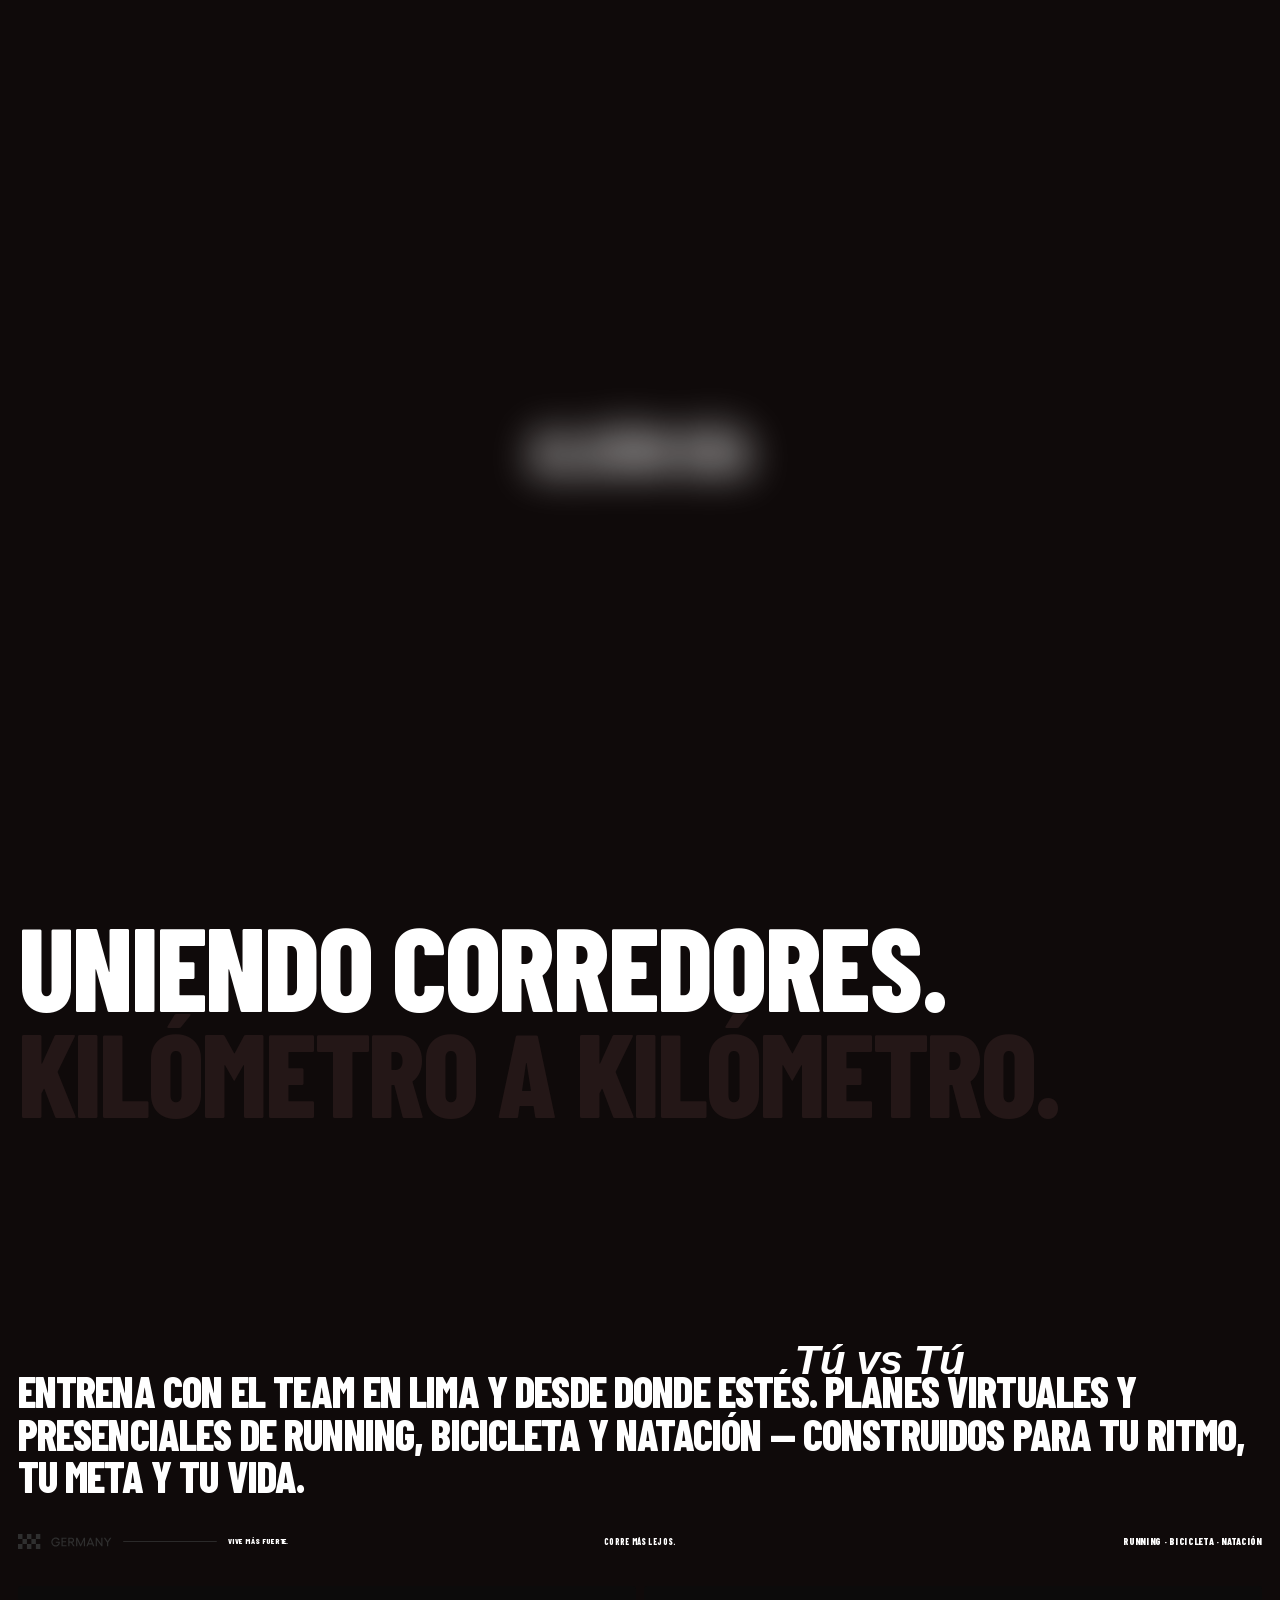
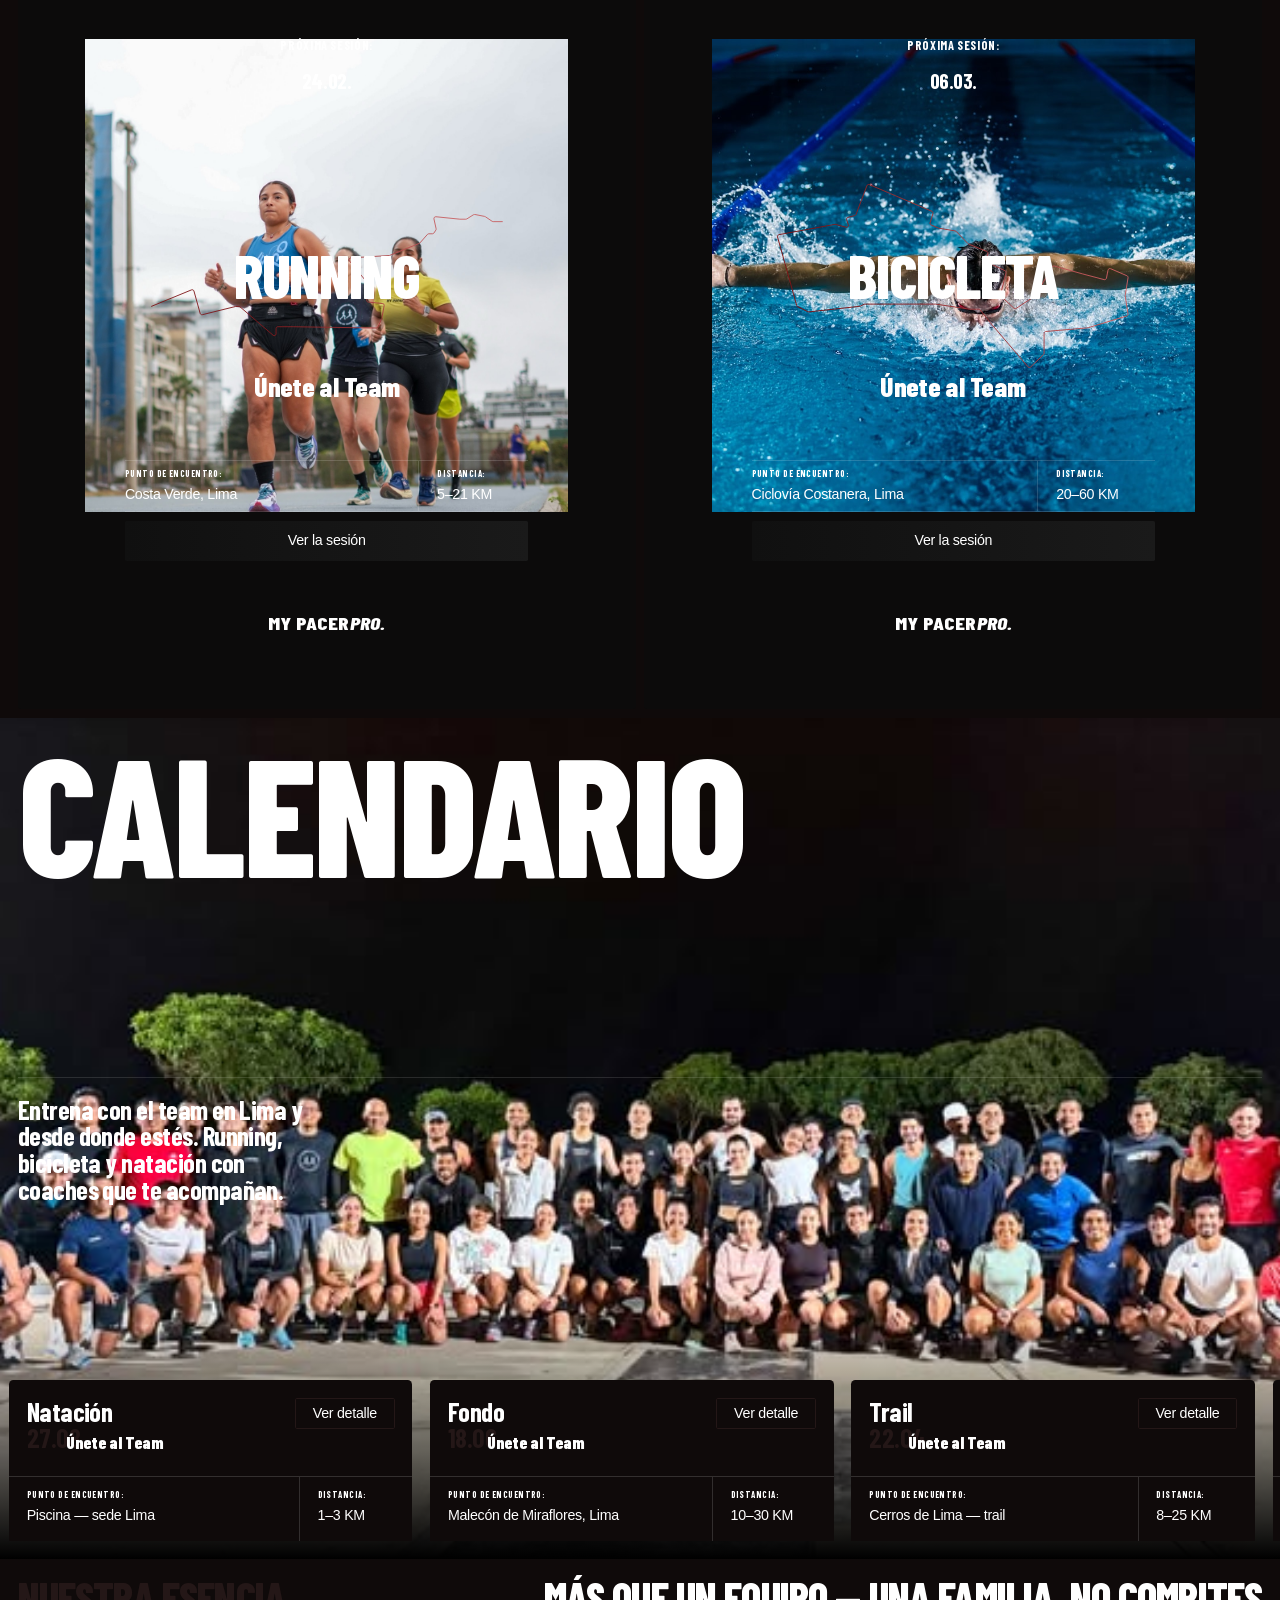
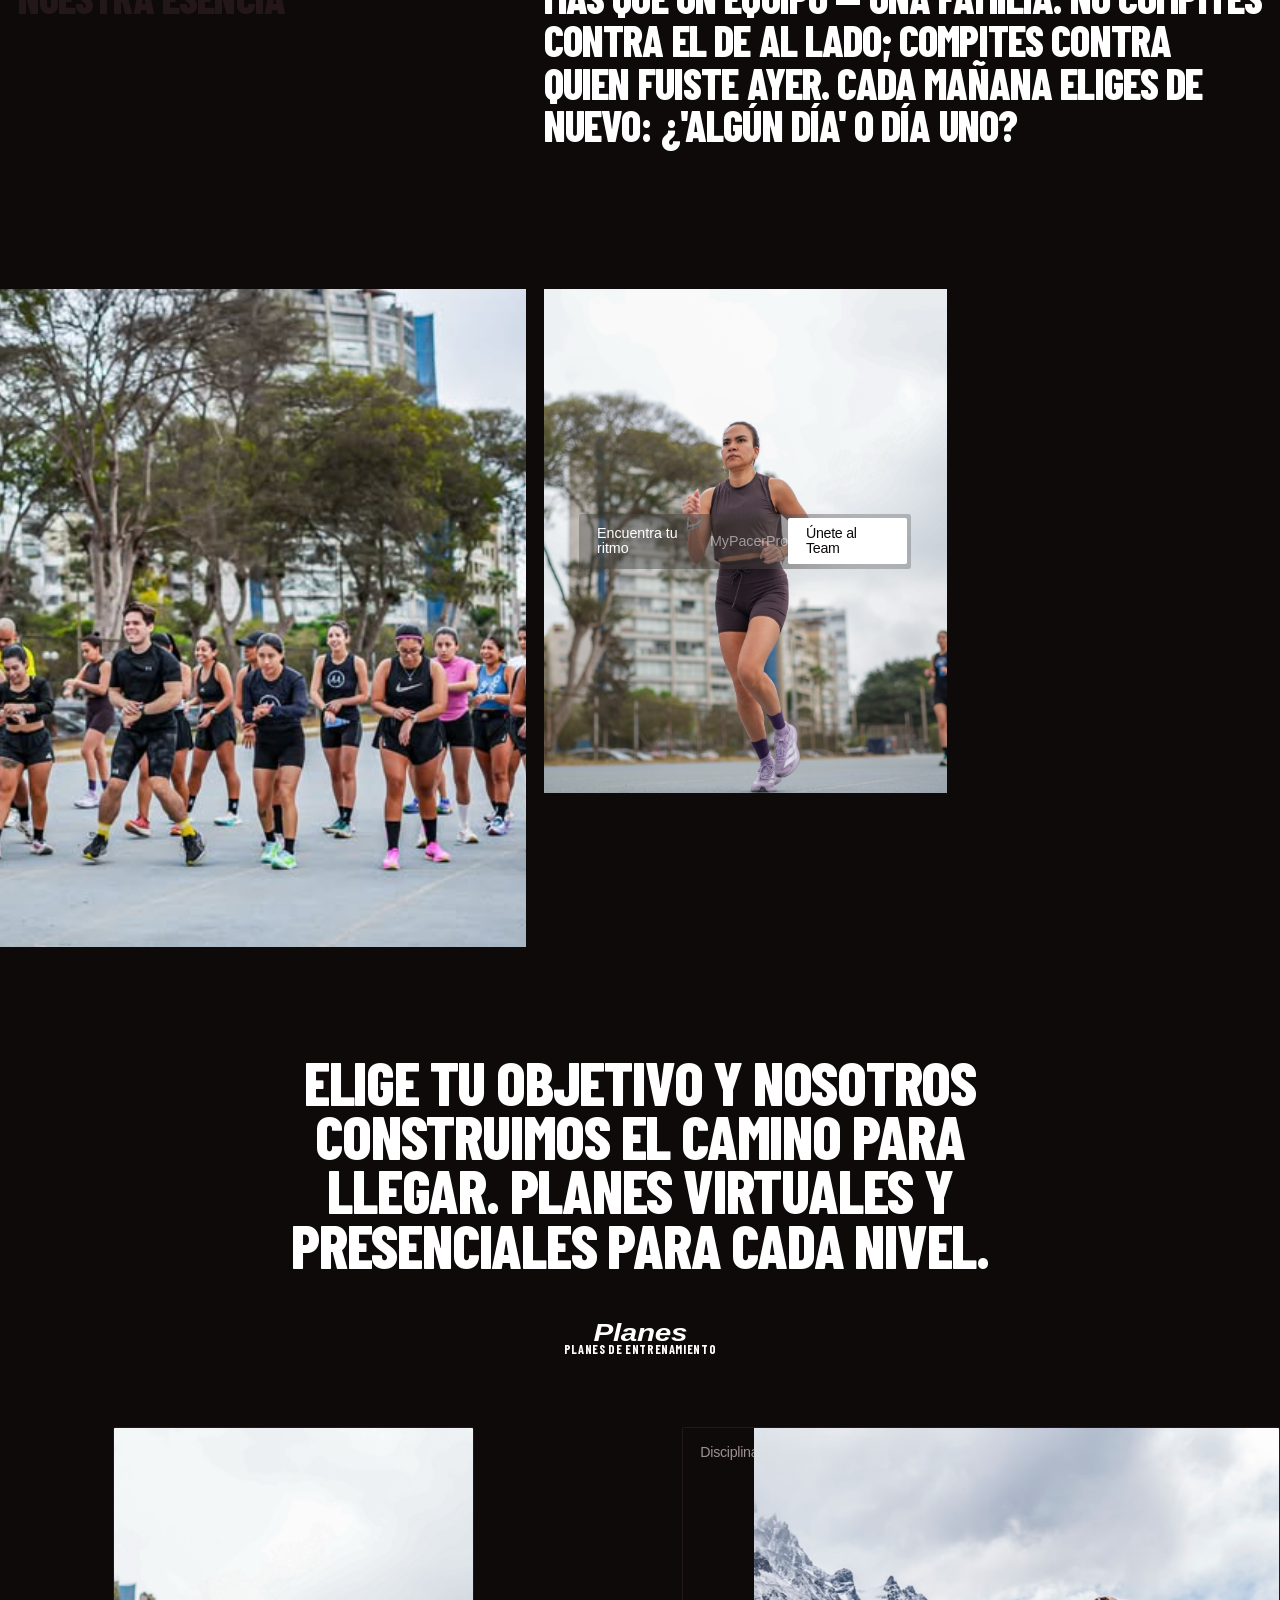
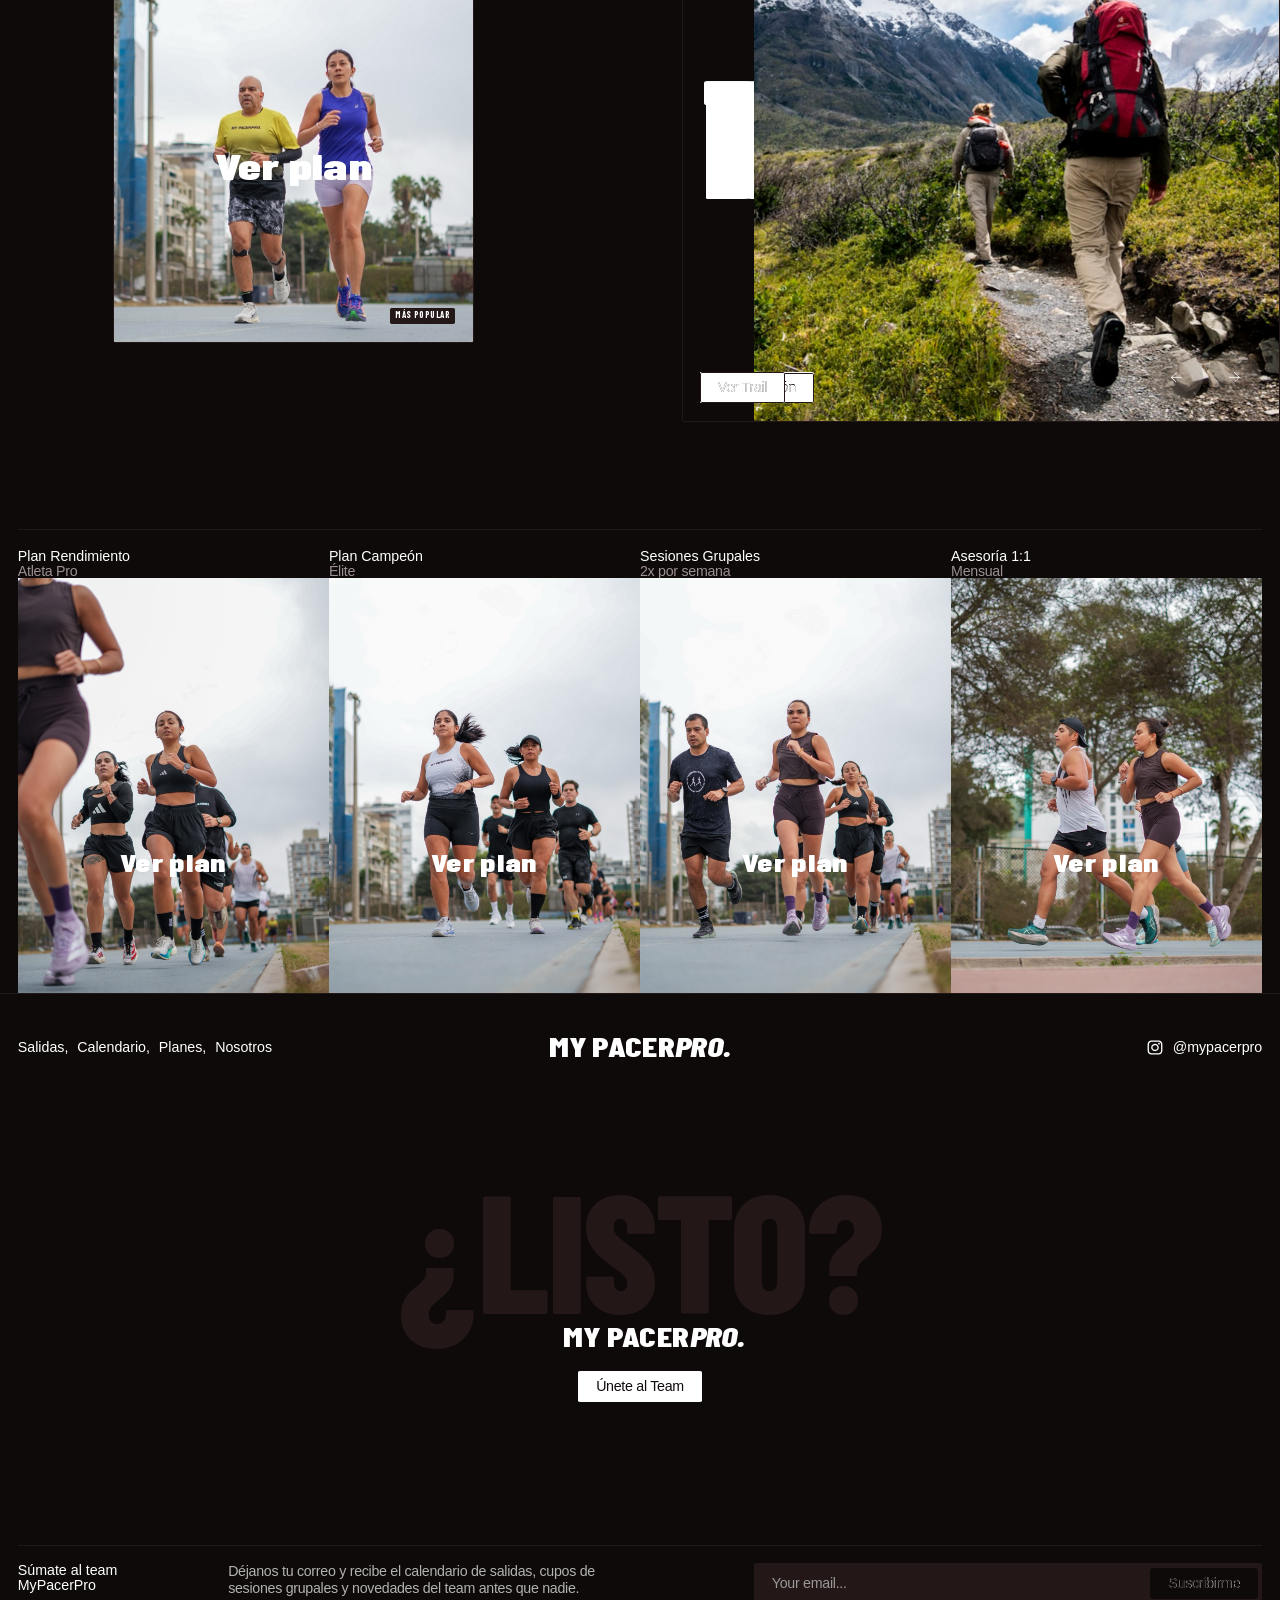
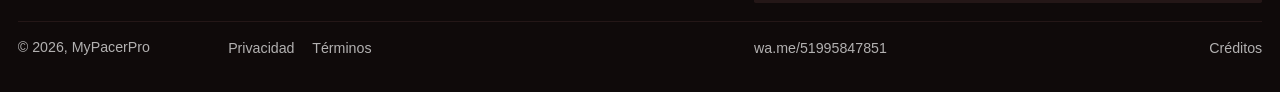
==== commit 3bd9c475: "Use real team photography; fix Instagram link clipping Photos — replaces most stock with the TEST IN" ====
--- a/www/index.html
+++ b/www/index.html
@@ -2,23 +2,23 @@
 <html data-wf-domain="day1-run.webflow.io" data-wf-page="6a01f769fb0d9bd286987753" data-wf-site="6a01f769fb0d9bd286987755" lang="en-DE"><!--$--><head><meta charset="utf-8"/><!--$--><link href="https://cdn.prod.website-files.com" rel="preconnect"/><!--/$--><title>MyPacerPro</title><meta content="MyPacerPro unites runners through community runs, planes de entrenamiento, and the belief that every day is day one. Find your next run across Germany and beyond." name="description"/><meta content="MyPacerPro" property="og:title"/><meta content="MyPacerPro unites runners through community runs, planes de entrenamiento, and the belief that every day is day one. Find your next run across Germany and beyond." property="og:description"/><meta content="../cdn.prod.website-files.com/6a01f769fb0d9bd286987755/6a1480b3c90a7fff31e14167_dayonerun.png" property="og:image"/><meta content="MyPacerPro" name="twitter:title"/><meta content="MyPacerPro unites runners through community runs, planes de entrenamiento, and the belief that every day is day one. Find your next run across Germany and beyond." name="twitter:description"/><meta property="og:type" content="website"/><meta content="summary_large_image" name="twitter:card"/><meta content="width=device-width, initial-scale=1" name="viewport"/><!--$--><link href="../cdn.prod.website-files.com/6a01f769fb0d9bd286987755/css/day1-run.shared.25cf5fa1a.min.css" rel="stylesheet" type="text/css"/><!--/$--><script type="text/javascript">!function(o,c){var n=c.documentElement,t=" w-mod-";n.className+=t+"js",("ontouchstart"in o||o.DocumentTouch&&c instanceof DocumentTouch)&&(n.className+=t+"touch")}(window,document);</script><!--$--><!--/$--><!--$--><!--/$--><!--$--><!--/$--><!--$--><!--/$--><!--$--><!--/$--><!--$--><!--/$-->
 <link rel="stylesheet" href="../brand/brand.css">
 <link rel="icon" type="image/svg+xml" href="../brand/favicon.svg">
-</head><!--/$--><body data-barba="wrapper"><div class="w-embed"><link rel="stylesheet" href="../slater.app/19899/61006.css"></div><div data-transition-wrap="" class="transition"><div data-transition-dark="" class="transition__dark"></div></div><div data-pageloader="" class="pageloader"><div data-pageloader-bg="" class="pageloader_bg"></div><div class="pageloader_content"><h2 data-pageloader-text-1="" class="u-h2 pageloader_text">algún día</h2><img src="../cdn.prod.website-files.com/6a01f769fb0d9bd286987755/6a10db644797815300c8b490_logo-dayone%201.svg" loading="lazy" data-pageloader-text-2="" alt="" class="pageloader_logo"/></div></div><div data-barba="container" data-scroll="" class="scroll-container"><div data-scroll-content="" class="page-wrapper"><div class="cursor"><div class="cursor_bg"></div></div><main class="main"><section class="hero"><div class="hero_container u-grid"><div data-parallax-disable="tablet" data-parallax="trigger" data-parallax-start="0" data-parallax-end="40" data-parallax-scroll-start="top top" class="hero_background"><div data-poster-url="../brand/photos/u-hero.jpg" data-video-urls="" data-autoplay="true" data-loop="true" data-wf-ignore="true" class="background-video w-background-video w-background-video-atom"><video id="3f39314a-013b-26b6-ef41-0b83fc7082a7-video" autoplay="" loop="" style="background-image:url(../brand/photos/u-hero.jpg);background-size:cover;background-position:center" muted="" playsinline="" data-wf-ignore="true" data-object-fit="cover"></video></div></div><div class="nav"><div data-hero-nav="" class="nav_container"><a aria-label="Logo" href="index.html" aria-current="page" class="logo-link w-inline-block w--current"><img src="../cdn.prod.website-files.com/6a01f769fb0d9bd286987755/6a06f55959f639d76a827910_dayonerun-logo.svg" loading="lazy" alt="" class="logo_svg"/></a><div data-burger-toggle="" class="nav_burger"><div class="nav_burger_icon"><img src="../cdn.prod.website-files.com/6a01f769fb0d9bd286987755/6a10d8a1db4bcaefb2eb277d_top-line.svg" loading="lazy" data-burger-line="top" alt="" class="nav_burger_line"/><img src="../cdn.prod.website-files.com/6a01f769fb0d9bd286987755/6a10d8a1db4bcaefb2eb277d_top-line.svg" loading="lazy" data-burger-line="bottom" alt="" class="nav_burger_line"/></div></div><div data-lenis-prevent="" data-burger="" class="burger"><div data-burger-bg="" class="burger_bg"></div><div class="burger_content"><div class="burger_logo"><img src="../cdn.prod.website-files.com/6a01f769fb0d9bd286987755/6a10db644797815300c8b490_logo-dayone%201.svg" loading="lazy" alt="" class="burger_logo_img"/></div><div class="burger_links"><a data-burger-link="" href="index.html#runs" class="burger_item w-inline-block"><h3 class="u-h3 burger_item_text">Salidas</h3></a><a data-burger-link="" href="index.html#calendar" class="burger_item w-inline-block"><h3 class="u-h3 burger_item_text">Calendario</h3></a><a data-burger-link="" href="https://wa.me/51995847851" target="_blank" class="burger_item w-inline-block"><h3 class="u-h3 burger_item_text">Planes</h3></a><a data-burger-link="" href="index.html#about" class="burger_item w-inline-block"><h3 class="u-h3 burger_item_text">Nosotros</h3></a></div><div class="burger_footer"><div class="burger_next_run"><div class="burger_next_run_line"></div><div class="burger_next_run_tag"><img src="../cdn.prod.website-files.com/6a01f769fb0d9bd286987755/6a07797f9d9afccd14417a0a_run.svg" loading="lazy" alt="" class="burgre_next_run_svg"/><p class="u-button burger_next_tag">Próxima sesión</p></div><div class="burger_next_run_line"></div></div><div class="w-dyn-list"><div role="list" class="w-dyn-items"><div role="listitem" class="collection-item w-dyn-item"><div class="burger_run_info"><h2 class="u-h4 burger_next_run_title">Running</h2><div class="cms-time_wrapper"><p class="u-h4 color-gray-dark burger_next_run_title">24</p><p class="u-h4 color-gray-dark burger_next_run_title">.</p><p class="u-h4 color-gray-dark burger_next_run_title">02</p><p class="u-h4 color-gray-dark burger_next_run_title">.</p></div></div><a data-button="" data-wf--button--variant="dark-gradient" href="runs/running.html" class="button w-variant-42c2bd22-9659-d53e-f594-b619b90a7c85 w-inline-block"><!--$--><span class="button_bg"></span><!--/$--><!--$--><span class="button_inner"><!--$--><span class="button_text is-hover"><!--$--><svg aria-hidden="true" class="button_svg"><!--$--><mask maskUnits="userSpaceOnUse" data-button-mask=""><!--$--><svg xmlns="http://www.w3.org/2000/svg" fill="none" viewBox="0 0 139 85" preserveAspectRatio="none" data-button-svg="" class="button_mask-svg"><!--$--><path d="M11.4537 22.3596C19.6545 18.1847 27.8552 14.0098 32.8344 11.6445C41.5581 7.50052 10.5956 39.1206 6.13386 45.1438C2.89568 49.5152 3.9942 49.3863 5.19398 49.025C6.39374 48.6638 7.66149 48.0741 16.6566 42.4134C25.6517 36.7528 42.3355 26.0392 51.4912 20.0762C60.6469 14.1132 61.7484 12.4942 62.1378 12.8874C62.5272 13.2807 62.0891 12.7872 55.478 21.125C48.8669 29.4627 36.0752 45.8928 29.3568 54.687C22.6384 63.4811 22.3809 64.1413 22.567 64.3494C22.8772 64.6964 42.6498 51.3989 42.9267 51.203C56.191 41.8144 67.6277 33.8285 81.2663 24.2328C94.9049 14.6371 97.8293 12.9711 99.9697 11.818C100.642 11.4558 105.373 8.65201 104.36 10.5163C103.993 11.1922 103.237 12.3518 94.5861 22.3596C85.935 32.3674 62.1378 61.3918 62.1378 61.3918C62.1378 61.3918 53.0608 71.5223 53.3949 72.0021C53.729 72.482 56.2351 70.9697 67.1706 62.6156C78.1062 54.2615 118.271 23.2751 121.489 24.184C124.707 25.093 95.9878 68.8273 94.5862 74.2402C93.1846 79.6531 124.396 46.4414 134.63 39.8584" stroke="currentColor" stroke-width="0" stroke-linecap="round"></path><!--/$--></svg><!--/$--></mask><!--/$--><!--$--><foreignObject width="100%" data-button-mask-object="" class="button_svg-object"><!--$--><span class="button_svg-object-inner"><!--$--><span class="button_svg-object-stack"><!--$--><span class="button_svg-text-wrap"><!--$--><span class="button_svg-text">Ver la sesión</span><!--/$--></span><!--/$--><!--$--><span class="button_svg-object-border"></span><!--/$--></span><!--/$--></span><!--/$--></foreignObject><!--/$--></svg><!--/$--></span><!--/$--><!--$--><svg xmlns="http://www.w3.org/2000/svg" width="100%" viewBox="0 0 139 85" fill="none" height="100%" aria-hidden="true" preserveAspectRatio="none" data-button-svg="" class="button_svg-overlay"><!--$--><path d="M11.4537 22.3596C19.6545 18.1847 27.8552 14.0098 32.8344 11.6445C41.5581 7.50052 10.5956 39.1206 6.13386 45.1438C2.89568 49.5152 3.9942 49.3863 5.19398 49.025C6.39374 48.6638 7.66149 48.0741 16.6566 42.4134C25.6517 36.7528 42.3355 26.0392 51.4912 20.0762C60.6469 14.1132 61.7484 12.4942 62.1378 12.8874C62.5272 13.2807 62.0891 12.7872 55.478 21.125C48.8669 29.4627 36.0752 45.8928 29.3568 54.687C22.6384 63.4811 22.3809 64.1413 22.567 64.3494C22.8772 64.6964 42.6498 51.3989 42.9267 51.203C56.191 41.8144 67.6277 33.8285 81.2663 24.2328C94.9049 14.6371 97.8293 12.9711 99.9697 11.818C100.642 11.4558 105.373 8.65201 104.36 10.5163C103.993 11.1922 103.237 12.3518 94.5861 22.3596C85.935 32.3674 62.1378 61.3918 62.1378 61.3918C62.1378 61.3918 53.0608 71.5223 53.3949 72.0021C53.729 72.482 56.2351 70.9697 67.1706 62.6156C78.1062 54.2615 118.271 23.2751 121.489 24.184C124.707 25.093 95.9878 68.8273 94.5862 74.2402C93.1846 79.6531 124.396 46.4414 134.63 39.8584" stroke="currentColor" stroke-width="0" stroke-linecap="round"></path><!--/$--></svg><!--/$--><!--$--><span class="button_text is-default w-variant-42c2bd22-9659-d53e-f594-b619b90a7c85">Ver la sesión</span><!--/$--></span><!--/$--></a></div></div></div></div></div></div><div class="nav-link_wrapper"><a aria-label="runs" data-draw-line="" href="index.html#runs" class="text-draw w-inline-block"><!--$--><span class="text-draw__span">Salidas,</span><!--/$--><div data-draw-line-box="" class="text-draw__box"></div></a><a aria-label="community" data-draw-line="" href="index.html#calendar" class="text-draw w-inline-block"><!--$--><span class="text-draw__span">Calendario,</span><!--/$--><div data-draw-line-box="" class="text-draw__box"></div></a><a aria-label="shop" data-draw-line="" href="https://wa.me/51995847851" target="_blank" class="text-draw w-inline-block"><!--$--><span class="text-draw__span">Planes,</span><!--/$--><div data-draw-line-box="" class="text-draw__box"></div></a><a aria-label="about" data-draw-line="" href="index.html#about" class="text-draw w-inline-block"><!--$--><span class="text-draw__span">Nosotros</span><!--/$--><div data-draw-line-box="" class="text-draw__box"></div></a></div></div></div><div class="h1_wrapper"><div class="h1_inner"><img src="../cdn.prod.website-files.com/6a01f769fb0d9bd286987755/6a0725270ca2981faac5f8bb_h1.svg" loading="lazy" data-hero-headline="" alt="" class="h1-logo"/><div data-stroke-width="4" data-hero-run="" class="h1_run_svg w-embed"><svg width="100%" height="100%" viewBox="0 0 76 42" fill="none" xmlns="http://www.w3.org/2000/svg" preserveAspectRatio="xMidYMid meet"><path d="M0 0" stroke="none" fill="none"/><text textLength="67" lengthAdjust="spacingAndGlyphs" x="38.0" y="30.24" text-anchor="middle" fill="currentColor" style="font-family:'MPP Condensed','Arial Narrow',Impact,sans-serif;font-weight:800;font-style:italic;font-size:26px;letter-spacing:-.01em">Team</text></svg></div></div></div><div data-hero-credit="" class="hero_signature"><img src="../cdn.prod.website-files.com/6a01f769fb0d9bd286987755/6a071fb83fc029bb4e104d0c_signature.svg" loading="lazy" alt="" class="hero_signature_svg"/><div class="hero_signature_text_wrapper"><p class="u-button">MY PACERPRO — TEAM</p><p class="u-body">Lima, Perú</p></div></div><div class="hero_run"><!--$--><span class="tag mobile"><!--$--><span class="tag_text u-mono-small">Próxima sesión</span><!--/$--></span><!--/$--><div data-hero-nextrun="" class="hero_run_wrapper"><div class="hero_run_inner"><!--$--><span class="tag hide"><!--$--><span class="tag_text u-mono-small">Próxima sesión</span><!--/$--></span><!--/$--><img src="../cdn.prod.website-files.com/6a01f769fb0d9bd286987755/6a07797f9d9afccd14417a0a_run.svg" loading="lazy" alt="" class="run_svg"/><div class="collection_list_wrapper w-dyn-list"><div role="list" class="collection_list w-dyn-items"><div role="listitem" class="collection_item w-dyn-item"><div class="next_run_wrapper"><div class="next_run_inner"><p class="u-button">Running</p><div class="cms-time_wrapper"><p class="u-button u-opacity">24</p><p class="u-button u-opacity">.</p><p class="u-button u-opacity">02</p><p class="u-button u-opacity">.</p></div></div><a data-button="" data-wf--button--variant="black" href="runs/running.html" class="button w-inline-block"><!--$--><span class="button_bg"></span><!--/$--><!--$--><span class="button_inner"><!--$--><span class="button_text is-hover"><!--$--><svg aria-hidden="true" class="button_svg"><!--$--><mask maskUnits="userSpaceOnUse" data-button-mask=""><!--$--><svg xmlns="http://www.w3.org/2000/svg" fill="none" viewBox="0 0 139 85" preserveAspectRatio="none" data-button-svg="" class="button_mask-svg"><!--$--><path d="M11.4537 22.3596C19.6545 18.1847 27.8552 14.0098 32.8344 11.6445C41.5581 7.50052 10.5956 39.1206 6.13386 45.1438C2.89568 49.5152 3.9942 49.3863 5.19398 49.025C6.39374 48.6638 7.66149 48.0741 16.6566 42.4134C25.6517 36.7528 42.3355 26.0392 51.4912 20.0762C60.6469 14.1132 61.7484 12.4942 62.1378 12.8874C62.5272 13.2807 62.0891 12.7872 55.478 21.125C48.8669 29.4627 36.0752 45.8928 29.3568 54.687C22.6384 63.4811 22.3809 64.1413 22.567 64.3494C22.8772 64.6964 42.6498 51.3989 42.9267 51.203C56.191 41.8144 67.6277 33.8285 81.2663 24.2328C94.9049 14.6371 97.8293 12.9711 99.9697 11.818C100.642 11.4558 105.373 8.65201 104.36 10.5163C103.993 11.1922 103.237 12.3518 94.5861 22.3596C85.935 32.3674 62.1378 61.3918 62.1378 61.3918C62.1378 61.3918 53.0608 71.5223 53.3949 72.0021C53.729 72.482 56.2351 70.9697 67.1706 62.6156C78.1062 54.2615 118.271 23.2751 121.489 24.184C124.707 25.093 95.9878 68.8273 94.5862 74.2402C93.1846 79.6531 124.396 46.4414 134.63 39.8584" stroke="currentColor" stroke-width="0" stroke-linecap="round"></path><!--/$--></svg><!--/$--></mask><!--/$--><!--$--><foreignObject width="100%" data-button-mask-object="" class="button_svg-object"><!--$--><span class="button_svg-object-inner"><!--$--><span class="button_svg-object-stack"><!--$--><span class="button_svg-text-wrap"><!--$--><span class="button_svg-text">Únete al Team</span><!--/$--></span><!--/$--><!--$--><span class="button_svg-object-border"></span><!--/$--></span><!--/$--></span><!--/$--></foreignObject><!--/$--></svg><!--/$--></span><!--/$--><!--$--><svg xmlns="http://www.w3.org/2000/svg" width="100%" viewBox="0 0 139 85" fill="none" height="100%" aria-hidden="true" preserveAspectRatio="none" data-button-svg="" class="button_svg-overlay"><!--$--><path d="M11.4537 22.3596C19.6545 18.1847 27.8552 14.0098 32.8344 11.6445C41.5581 7.50052 10.5956 39.1206 6.13386 45.1438C2.89568 49.5152 3.9942 49.3863 5.19398 49.025C6.39374 48.6638 7.66149 48.0741 16.6566 42.4134C25.6517 36.7528 42.3355 26.0392 51.4912 20.0762C60.6469 14.1132 61.7484 12.4942 62.1378 12.8874C62.5272 13.2807 62.0891 12.7872 55.478 21.125C48.8669 29.4627 36.0752 45.8928 29.3568 54.687C22.6384 63.4811 22.3809 64.1413 22.567 64.3494C22.8772 64.6964 42.6498 51.3989 42.9267 51.203C56.191 41.8144 67.6277 33.8285 81.2663 24.2328C94.9049 14.6371 97.8293 12.9711 99.9697 11.818C100.642 11.4558 105.373 8.65201 104.36 10.5163C103.993 11.1922 103.237 12.3518 94.5861 22.3596C85.935 32.3674 62.1378 61.3918 62.1378 61.3918C62.1378 61.3918 53.0608 71.5223 53.3949 72.0021C53.729 72.482 56.2351 70.9697 67.1706 62.6156C78.1062 54.2615 118.271 23.2751 121.489 24.184C124.707 25.093 95.9878 68.8273 94.5862 74.2402C93.1846 79.6531 124.396 46.4414 134.63 39.8584" stroke="currentColor" stroke-width="0" stroke-linecap="round"></path><!--/$--></svg><!--/$--><!--$--><span class="button_text is-default">Únete al Team</span><!--/$--></span><!--/$--></a></div></div></div></div></div></div></div></div></section><section id="runs" class="runs"><div class="runs_container u-container"><h2 class="u-h1">Uniendo Corredores.<!--$--><br/><!--/$--><span class="color-gray-dark">Kilómetro a Kilómetro.</span></h2><div class="runs_wrapper"><div class="runs_text_wrapper u-grid"><h3 class="u-h3 runs_subheading">Entrena con el team en Lima y desde donde estés. Planes virtuales y presenciales de running, bicicleta y natación — construidos para tu ritmo, tu meta y tu vida.</h3><div data-svg-stroke-2="" class="you-vs-you_svg w-embed"><svg width="100%" height="100%" viewBox="0 0 217 74" fill="none" xmlns="http://www.w3.org/2000/svg" preserveAspectRatio="xMidYMid meet"><path d="M0 0" stroke="none" fill="none"/><text textLength="191" lengthAdjust="spacingAndGlyphs" x="108.5" y="53.28" text-anchor="middle" fill="currentColor" style="font-family:'MPP Condensed','Arial Narrow',Impact,sans-serif;font-weight:800;font-style:italic;font-size:46px;letter-spacing:-.01em">Tú vs Tú</text></svg></div></div><div class="runs_footer"><div id="w-node-be6e9854-ded3-26ed-83ea-1f9a6667ac54-86987753" class="runs_footer_svg_wrapper"><img src="../cdn.prod.website-files.com/6a01f769fb0d9bd286987755/6a0cba846d7251ec58874899_Frame%2048.svg" loading="lazy" alt="" class="runs_footer_svg1"/><img src="../cdn.prod.website-files.com/6a01f769fb0d9bd286987755/6a0cba5cec4def24fc3c90d2_Line%208.svg" loading="lazy" alt="" class="runs_footer_svg1"/><img src="../cdn.prod.website-files.com/6a01f769fb0d9bd286987755/6a0cba5c4367ef7e4bb921cb_+%20beyond.svg" loading="lazy" alt="" class="runs_footer_svg1 beyond"/></div><img src="../cdn.prod.website-files.com/6a01f769fb0d9bd286987755/6a079078349a5d2f8d721c32_you%20vs%20you2.svg" loading="lazy" id="w-node-_54e97c0e-0659-b799-6a77-2163d6c76d9a-86987753" alt="" class="runs_footer_svg2"/><img src="../cdn.prod.website-files.com/6a01f769fb0d9bd286987755/6a079078a9d58d6f3a089db8_every%20day%20is%20day%20one®.svg" loading="lazy" id="w-node-_85907bf6-f62d-cdb9-726a-3c6a722101e1-86987753" alt="" class="runs_footer_svg3"/></div><div class="runs_collection"><div class="runs_cms w-dyn-list"><div role="list" class="runs_cms_list w-dyn-items"><div role="listitem" class="runs_cms_item w-dyn-item"><div class="runs_cms_item_wrapper"><div class="runs_cms_item_inner"><img src="../brand/photos/ig-01.jpg" loading="lazy" alt="" class="runs_map_img"/><img src="../cdn.prod.website-files.com/6a01f769fb0d9bd28698775d/6a079acdf82a9f0909834ce8_Vector%202.svg" loading="lazy" data-svg-inject="" alt="" class="route_svg"/><div class="runs_cms_item_header"><p class="u-mono-large">Próxima sesión:</p><div class="cms-time_wrapper"><p class="u-h5">24</p><p class="u-h5">.</p><p class="u-h5">02</p><p class="u-h5">.</p></div></div><h2 class="u-h2">Running</h2><div class="runs_cms_item_data"><div class="runs_cms_item_start"><p class="u-mono-small">Punto de encuentro:</p><p class="u-details">Costa Verde, Lima</p></div><div class="runs_cms_item_start distance"><p class="u-mono-small">Distancia:</p><p class="u-details">5–21 KM</p></div></div><div data-svg-stroke-3="" class="join-the-run_svg w-embed"><svg width="100%" height="100%" viewBox="0 0 200 50" fill="none" xmlns="http://www.w3.org/2000/svg" preserveAspectRatio="xMidYMid meet"><path d="M0 0" stroke="none" fill="none"/><text textLength="176" lengthAdjust="spacingAndGlyphs" x="100.0" y="36.0" text-anchor="middle" fill="currentColor" style="font-family:'MPP Condensed','Arial Narrow',Impact,sans-serif;font-weight:800;font-size:31px;letter-spacing:-.01em">Únete al Team</text></svg>
+</head><!--/$--><body data-barba="wrapper"><div class="w-embed"><link rel="stylesheet" href="../slater.app/19899/61006.css"></div><div data-transition-wrap="" class="transition"><div data-transition-dark="" class="transition__dark"></div></div><div data-pageloader="" class="pageloader"><div data-pageloader-bg="" class="pageloader_bg"></div><div class="pageloader_content"><h2 data-pageloader-text-1="" class="u-h2 pageloader_text">algún día</h2><img src="../cdn.prod.website-files.com/6a01f769fb0d9bd286987755/6a10db644797815300c8b490_logo-dayone%201.svg" loading="lazy" data-pageloader-text-2="" alt="" class="pageloader_logo"/></div></div><div data-barba="container" data-scroll="" class="scroll-container"><div data-scroll-content="" class="page-wrapper"><div class="cursor"><div class="cursor_bg"></div></div><main class="main"><section class="hero"><div class="hero_container u-grid"><div data-parallax-disable="tablet" data-parallax="trigger" data-parallax-start="0" data-parallax-end="40" data-parallax-scroll-start="top top" class="hero_background"><div data-poster-url="../brand/photos/mpp-hero.jpg" data-video-urls="" data-autoplay="true" data-loop="true" data-wf-ignore="true" class="background-video w-background-video w-background-video-atom"><video id="3f39314a-013b-26b6-ef41-0b83fc7082a7-video" autoplay="" loop="" style="background-image:url(../brand/photos/mpp-hero.jpg);background-size:cover;background-position:center" muted="" playsinline="" data-wf-ignore="true" data-object-fit="cover"></video></div></div><div class="nav"><div data-hero-nav="" class="nav_container"><a aria-label="Logo" href="index.html" aria-current="page" class="logo-link w-inline-block w--current"><img src="../cdn.prod.website-files.com/6a01f769fb0d9bd286987755/6a06f55959f639d76a827910_dayonerun-logo.svg" loading="lazy" alt="" class="logo_svg"/></a><div data-burger-toggle="" class="nav_burger"><div class="nav_burger_icon"><img src="../cdn.prod.website-files.com/6a01f769fb0d9bd286987755/6a10d8a1db4bcaefb2eb277d_top-line.svg" loading="lazy" data-burger-line="top" alt="" class="nav_burger_line"/><img src="../cdn.prod.website-files.com/6a01f769fb0d9bd286987755/6a10d8a1db4bcaefb2eb277d_top-line.svg" loading="lazy" data-burger-line="bottom" alt="" class="nav_burger_line"/></div></div><div data-lenis-prevent="" data-burger="" class="burger"><div data-burger-bg="" class="burger_bg"></div><div class="burger_content"><div class="burger_logo"><img src="../cdn.prod.website-files.com/6a01f769fb0d9bd286987755/6a10db644797815300c8b490_logo-dayone%201.svg" loading="lazy" alt="" class="burger_logo_img"/></div><div class="burger_links"><a data-burger-link="" href="index.html#runs" class="burger_item w-inline-block"><h3 class="u-h3 burger_item_text">Salidas</h3></a><a data-burger-link="" href="index.html#calendar" class="burger_item w-inline-block"><h3 class="u-h3 burger_item_text">Calendario</h3></a><a data-burger-link="" href="https://wa.me/51995847851" target="_blank" class="burger_item w-inline-block"><h3 class="u-h3 burger_item_text">Planes</h3></a><a data-burger-link="" href="index.html#about" class="burger_item w-inline-block"><h3 class="u-h3 burger_item_text">Nosotros</h3></a></div><div class="burger_footer"><div class="burger_next_run"><div class="burger_next_run_line"></div><div class="burger_next_run_tag"><img src="../cdn.prod.website-files.com/6a01f769fb0d9bd286987755/6a07797f9d9afccd14417a0a_run.svg" loading="lazy" alt="" class="burgre_next_run_svg"/><p class="u-button burger_next_tag">Próxima sesión</p></div><div class="burger_next_run_line"></div></div><div class="w-dyn-list"><div role="list" class="w-dyn-items"><div role="listitem" class="collection-item w-dyn-item"><div class="burger_run_info"><h2 class="u-h4 burger_next_run_title">Running</h2><div class="cms-time_wrapper"><p class="u-h4 color-gray-dark burger_next_run_title">24</p><p class="u-h4 color-gray-dark burger_next_run_title">.</p><p class="u-h4 color-gray-dark burger_next_run_title">02</p><p class="u-h4 color-gray-dark burger_next_run_title">.</p></div></div><a data-button="" data-wf--button--variant="dark-gradient" href="runs/running.html" class="button w-variant-42c2bd22-9659-d53e-f594-b619b90a7c85 w-inline-block"><!--$--><span class="button_bg"></span><!--/$--><!--$--><span class="button_inner"><!--$--><span class="button_text is-hover"><!--$--><svg aria-hidden="true" class="button_svg"><!--$--><mask maskUnits="userSpaceOnUse" data-button-mask=""><!--$--><svg xmlns="http://www.w3.org/2000/svg" fill="none" viewBox="0 0 139 85" preserveAspectRatio="none" data-button-svg="" class="button_mask-svg"><!--$--><path d="M11.4537 22.3596C19.6545 18.1847 27.8552 14.0098 32.8344 11.6445C41.5581 7.50052 10.5956 39.1206 6.13386 45.1438C2.89568 49.5152 3.9942 49.3863 5.19398 49.025C6.39374 48.6638 7.66149 48.0741 16.6566 42.4134C25.6517 36.7528 42.3355 26.0392 51.4912 20.0762C60.6469 14.1132 61.7484 12.4942 62.1378 12.8874C62.5272 13.2807 62.0891 12.7872 55.478 21.125C48.8669 29.4627 36.0752 45.8928 29.3568 54.687C22.6384 63.4811 22.3809 64.1413 22.567 64.3494C22.8772 64.6964 42.6498 51.3989 42.9267 51.203C56.191 41.8144 67.6277 33.8285 81.2663 24.2328C94.9049 14.6371 97.8293 12.9711 99.9697 11.818C100.642 11.4558 105.373 8.65201 104.36 10.5163C103.993 11.1922 103.237 12.3518 94.5861 22.3596C85.935 32.3674 62.1378 61.3918 62.1378 61.3918C62.1378 61.3918 53.0608 71.5223 53.3949 72.0021C53.729 72.482 56.2351 70.9697 67.1706 62.6156C78.1062 54.2615 118.271 23.2751 121.489 24.184C124.707 25.093 95.9878 68.8273 94.5862 74.2402C93.1846 79.6531 124.396 46.4414 134.63 39.8584" stroke="currentColor" stroke-width="0" stroke-linecap="round"></path><!--/$--></svg><!--/$--></mask><!--/$--><!--$--><foreignObject width="100%" data-button-mask-object="" class="button_svg-object"><!--$--><span class="button_svg-object-inner"><!--$--><span class="button_svg-object-stack"><!--$--><span class="button_svg-text-wrap"><!--$--><span class="button_svg-text">Ver la sesión</span><!--/$--></span><!--/$--><!--$--><span class="button_svg-object-border"></span><!--/$--></span><!--/$--></span><!--/$--></foreignObject><!--/$--></svg><!--/$--></span><!--/$--><!--$--><svg xmlns="http://www.w3.org/2000/svg" width="100%" viewBox="0 0 139 85" fill="none" height="100%" aria-hidden="true" preserveAspectRatio="none" data-button-svg="" class="button_svg-overlay"><!--$--><path d="M11.4537 22.3596C19.6545 18.1847 27.8552 14.0098 32.8344 11.6445C41.5581 7.50052 10.5956 39.1206 6.13386 45.1438C2.89568 49.5152 3.9942 49.3863 5.19398 49.025C6.39374 48.6638 7.66149 48.0741 16.6566 42.4134C25.6517 36.7528 42.3355 26.0392 51.4912 20.0762C60.6469 14.1132 61.7484 12.4942 62.1378 12.8874C62.5272 13.2807 62.0891 12.7872 55.478 21.125C48.8669 29.4627 36.0752 45.8928 29.3568 54.687C22.6384 63.4811 22.3809 64.1413 22.567 64.3494C22.8772 64.6964 42.6498 51.3989 42.9267 51.203C56.191 41.8144 67.6277 33.8285 81.2663 24.2328C94.9049 14.6371 97.8293 12.9711 99.9697 11.818C100.642 11.4558 105.373 8.65201 104.36 10.5163C103.993 11.1922 103.237 12.3518 94.5861 22.3596C85.935 32.3674 62.1378 61.3918 62.1378 61.3918C62.1378 61.3918 53.0608 71.5223 53.3949 72.0021C53.729 72.482 56.2351 70.9697 67.1706 62.6156C78.1062 54.2615 118.271 23.2751 121.489 24.184C124.707 25.093 95.9878 68.8273 94.5862 74.2402C93.1846 79.6531 124.396 46.4414 134.63 39.8584" stroke="currentColor" stroke-width="0" stroke-linecap="round"></path><!--/$--></svg><!--/$--><!--$--><span class="button_text is-default w-variant-42c2bd22-9659-d53e-f594-b619b90a7c85">Ver la sesión</span><!--/$--></span><!--/$--></a></div></div></div></div></div></div><div class="nav-link_wrapper"><a aria-label="runs" data-draw-line="" href="index.html#runs" class="text-draw w-inline-block"><!--$--><span class="text-draw__span">Salidas,</span><!--/$--><div data-draw-line-box="" class="text-draw__box"></div></a><a aria-label="community" data-draw-line="" href="index.html#calendar" class="text-draw w-inline-block"><!--$--><span class="text-draw__span">Calendario,</span><!--/$--><div data-draw-line-box="" class="text-draw__box"></div></a><a aria-label="shop" data-draw-line="" href="https://wa.me/51995847851" target="_blank" class="text-draw w-inline-block"><!--$--><span class="text-draw__span">Planes,</span><!--/$--><div data-draw-line-box="" class="text-draw__box"></div></a><a aria-label="about" data-draw-line="" href="index.html#about" class="text-draw w-inline-block"><!--$--><span class="text-draw__span">Nosotros</span><!--/$--><div data-draw-line-box="" class="text-draw__box"></div></a></div></div></div><div class="h1_wrapper"><div class="h1_inner"><img src="../cdn.prod.website-files.com/6a01f769fb0d9bd286987755/6a0725270ca2981faac5f8bb_h1.svg" loading="lazy" data-hero-headline="" alt="" class="h1-logo"/><div data-stroke-width="4" data-hero-run="" class="h1_run_svg w-embed"><svg width="100%" height="100%" viewBox="0 0 76 42" fill="none" xmlns="http://www.w3.org/2000/svg" preserveAspectRatio="xMidYMid meet"><path d="M0 0" stroke="none" fill="none"/><text textLength="67" lengthAdjust="spacingAndGlyphs" x="38.0" y="30.24" text-anchor="middle" fill="currentColor" style="font-family:'MPP Condensed','Arial Narrow',Impact,sans-serif;font-weight:800;font-style:italic;font-size:26px;letter-spacing:-.01em">Team</text></svg></div></div></div><div data-hero-credit="" class="hero_signature"><img src="../cdn.prod.website-files.com/6a01f769fb0d9bd286987755/6a071fb83fc029bb4e104d0c_signature.svg" loading="lazy" alt="" class="hero_signature_svg"/><div class="hero_signature_text_wrapper"><p class="u-button">MY PACERPRO — TEAM</p><p class="u-body">Lima, Perú</p></div></div><div class="hero_run"><!--$--><span class="tag mobile"><!--$--><span class="tag_text u-mono-small">Próxima sesión</span><!--/$--></span><!--/$--><div data-hero-nextrun="" class="hero_run_wrapper"><div class="hero_run_inner"><!--$--><span class="tag hide"><!--$--><span class="tag_text u-mono-small">Próxima sesión</span><!--/$--></span><!--/$--><img src="../cdn.prod.website-files.com/6a01f769fb0d9bd286987755/6a07797f9d9afccd14417a0a_run.svg" loading="lazy" alt="" class="run_svg"/><div class="collection_list_wrapper w-dyn-list"><div role="list" class="collection_list w-dyn-items"><div role="listitem" class="collection_item w-dyn-item"><div class="next_run_wrapper"><div class="next_run_inner"><p class="u-button">Running</p><div class="cms-time_wrapper"><p class="u-button u-opacity">24</p><p class="u-button u-opacity">.</p><p class="u-button u-opacity">02</p><p class="u-button u-opacity">.</p></div></div><a data-button="" data-wf--button--variant="black" href="runs/running.html" class="button w-inline-block"><!--$--><span class="button_bg"></span><!--/$--><!--$--><span class="button_inner"><!--$--><span class="button_text is-hover"><!--$--><svg aria-hidden="true" class="button_svg"><!--$--><mask maskUnits="userSpaceOnUse" data-button-mask=""><!--$--><svg xmlns="http://www.w3.org/2000/svg" fill="none" viewBox="0 0 139 85" preserveAspectRatio="none" data-button-svg="" class="button_mask-svg"><!--$--><path d="M11.4537 22.3596C19.6545 18.1847 27.8552 14.0098 32.8344 11.6445C41.5581 7.50052 10.5956 39.1206 6.13386 45.1438C2.89568 49.5152 3.9942 49.3863 5.19398 49.025C6.39374 48.6638 7.66149 48.0741 16.6566 42.4134C25.6517 36.7528 42.3355 26.0392 51.4912 20.0762C60.6469 14.1132 61.7484 12.4942 62.1378 12.8874C62.5272 13.2807 62.0891 12.7872 55.478 21.125C48.8669 29.4627 36.0752 45.8928 29.3568 54.687C22.6384 63.4811 22.3809 64.1413 22.567 64.3494C22.8772 64.6964 42.6498 51.3989 42.9267 51.203C56.191 41.8144 67.6277 33.8285 81.2663 24.2328C94.9049 14.6371 97.8293 12.9711 99.9697 11.818C100.642 11.4558 105.373 8.65201 104.36 10.5163C103.993 11.1922 103.237 12.3518 94.5861 22.3596C85.935 32.3674 62.1378 61.3918 62.1378 61.3918C62.1378 61.3918 53.0608 71.5223 53.3949 72.0021C53.729 72.482 56.2351 70.9697 67.1706 62.6156C78.1062 54.2615 118.271 23.2751 121.489 24.184C124.707 25.093 95.9878 68.8273 94.5862 74.2402C93.1846 79.6531 124.396 46.4414 134.63 39.8584" stroke="currentColor" stroke-width="0" stroke-linecap="round"></path><!--/$--></svg><!--/$--></mask><!--/$--><!--$--><foreignObject width="100%" data-button-mask-object="" class="button_svg-object"><!--$--><span class="button_svg-object-inner"><!--$--><span class="button_svg-object-stack"><!--$--><span class="button_svg-text-wrap"><!--$--><span class="button_svg-text">Únete al Team</span><!--/$--></span><!--/$--><!--$--><span class="button_svg-object-border"></span><!--/$--></span><!--/$--></span><!--/$--></foreignObject><!--/$--></svg><!--/$--></span><!--/$--><!--$--><svg xmlns="http://www.w3.org/2000/svg" width="100%" viewBox="0 0 139 85" fill="none" height="100%" aria-hidden="true" preserveAspectRatio="none" data-button-svg="" class="button_svg-overlay"><!--$--><path d="M11.4537 22.3596C19.6545 18.1847 27.8552 14.0098 32.8344 11.6445C41.5581 7.50052 10.5956 39.1206 6.13386 45.1438C2.89568 49.5152 3.9942 49.3863 5.19398 49.025C6.39374 48.6638 7.66149 48.0741 16.6566 42.4134C25.6517 36.7528 42.3355 26.0392 51.4912 20.0762C60.6469 14.1132 61.7484 12.4942 62.1378 12.8874C62.5272 13.2807 62.0891 12.7872 55.478 21.125C48.8669 29.4627 36.0752 45.8928 29.3568 54.687C22.6384 63.4811 22.3809 64.1413 22.567 64.3494C22.8772 64.6964 42.6498 51.3989 42.9267 51.203C56.191 41.8144 67.6277 33.8285 81.2663 24.2328C94.9049 14.6371 97.8293 12.9711 99.9697 11.818C100.642 11.4558 105.373 8.65201 104.36 10.5163C103.993 11.1922 103.237 12.3518 94.5861 22.3596C85.935 32.3674 62.1378 61.3918 62.1378 61.3918C62.1378 61.3918 53.0608 71.5223 53.3949 72.0021C53.729 72.482 56.2351 70.9697 67.1706 62.6156C78.1062 54.2615 118.271 23.2751 121.489 24.184C124.707 25.093 95.9878 68.8273 94.5862 74.2402C93.1846 79.6531 124.396 46.4414 134.63 39.8584" stroke="currentColor" stroke-width="0" stroke-linecap="round"></path><!--/$--></svg><!--/$--><!--$--><span class="button_text is-default">Únete al Team</span><!--/$--></span><!--/$--></a></div></div></div></div></div></div></div></div></section><section id="runs" class="runs"><div class="runs_container u-container"><h2 class="u-h1">Uniendo Corredores.<!--$--><br/><!--/$--><span class="color-gray-dark">Kilómetro a Kilómetro.</span></h2><div class="runs_wrapper"><div class="runs_text_wrapper u-grid"><h3 class="u-h3 runs_subheading">Entrena con el team en Lima y desde donde estés. Planes virtuales y presenciales de running, bicicleta y natación — construidos para tu ritmo, tu meta y tu vida.</h3><div data-svg-stroke-2="" class="you-vs-you_svg w-embed"><svg width="100%" height="100%" viewBox="0 0 217 74" fill="none" xmlns="http://www.w3.org/2000/svg" preserveAspectRatio="xMidYMid meet"><path d="M0 0" stroke="none" fill="none"/><text textLength="191" lengthAdjust="spacingAndGlyphs" x="108.5" y="53.28" text-anchor="middle" fill="currentColor" style="font-family:'MPP Condensed','Arial Narrow',Impact,sans-serif;font-weight:800;font-style:italic;font-size:46px;letter-spacing:-.01em">Tú vs Tú</text></svg></div></div><div class="runs_footer"><div id="w-node-be6e9854-ded3-26ed-83ea-1f9a6667ac54-86987753" class="runs_footer_svg_wrapper"><img src="../cdn.prod.website-files.com/6a01f769fb0d9bd286987755/6a0cba846d7251ec58874899_Frame%2048.svg" loading="lazy" alt="" class="runs_footer_svg1"/><img src="../cdn.prod.website-files.com/6a01f769fb0d9bd286987755/6a0cba5cec4def24fc3c90d2_Line%208.svg" loading="lazy" alt="" class="runs_footer_svg1"/><img src="../cdn.prod.website-files.com/6a01f769fb0d9bd286987755/6a0cba5c4367ef7e4bb921cb_+%20beyond.svg" loading="lazy" alt="" class="runs_footer_svg1 beyond"/></div><img src="../cdn.prod.website-files.com/6a01f769fb0d9bd286987755/6a079078349a5d2f8d721c32_you%20vs%20you2.svg" loading="lazy" id="w-node-_54e97c0e-0659-b799-6a77-2163d6c76d9a-86987753" alt="" class="runs_footer_svg2"/><img src="../cdn.prod.website-files.com/6a01f769fb0d9bd286987755/6a079078a9d58d6f3a089db8_every%20day%20is%20day%20one®.svg" loading="lazy" id="w-node-_85907bf6-f62d-cdb9-726a-3c6a722101e1-86987753" alt="" class="runs_footer_svg3"/></div><div class="runs_collection"><div class="runs_cms w-dyn-list"><div role="list" class="runs_cms_list w-dyn-items"><div role="listitem" class="runs_cms_item w-dyn-item"><div class="runs_cms_item_wrapper"><div class="runs_cms_item_inner"><img src="../brand/photos/mpp-group-brand.jpg" loading="lazy" alt="" class="runs_map_img"/><img src="../cdn.prod.website-files.com/6a01f769fb0d9bd28698775d/6a079acdf82a9f0909834ce8_Vector%202.svg" loading="lazy" data-svg-inject="" alt="" class="route_svg"/><div class="runs_cms_item_header"><p class="u-mono-large">Próxima sesión:</p><div class="cms-time_wrapper"><p class="u-h5">24</p><p class="u-h5">.</p><p class="u-h5">02</p><p class="u-h5">.</p></div></div><h2 class="u-h2">Running</h2><div class="runs_cms_item_data"><div class="runs_cms_item_start"><p class="u-mono-small">Punto de encuentro:</p><p class="u-details">Costa Verde, Lima</p></div><div class="runs_cms_item_start distance"><p class="u-mono-small">Distancia:</p><p class="u-details">5–21 KM</p></div></div><div data-svg-stroke-3="" class="join-the-run_svg w-embed"><svg width="100%" height="100%" viewBox="0 0 200 50" fill="none" xmlns="http://www.w3.org/2000/svg" preserveAspectRatio="xMidYMid meet"><path d="M0 0" stroke="none" fill="none"/><text textLength="176" lengthAdjust="spacingAndGlyphs" x="100.0" y="36.0" text-anchor="middle" fill="currentColor" style="font-family:'MPP Condensed','Arial Narrow',Impact,sans-serif;font-weight:800;font-size:31px;letter-spacing:-.01em">Únete al Team</text></svg>
 </div></div><div class="runs_cms_item_footer"><a data-button="" data-wf--button--variant="dark-gradient" href="runs/running.html" class="button w-variant-42c2bd22-9659-d53e-f594-b619b90a7c85 w-inline-block"><!--$--><span class="button_bg"></span><!--/$--><!--$--><span class="button_inner"><!--$--><span class="button_text is-hover"><!--$--><svg aria-hidden="true" class="button_svg"><!--$--><mask maskUnits="userSpaceOnUse" data-button-mask=""><!--$--><svg xmlns="http://www.w3.org/2000/svg" fill="none" viewBox="0 0 139 85" preserveAspectRatio="none" data-button-svg="" class="button_mask-svg"><!--$--><path d="M11.4537 22.3596C19.6545 18.1847 27.8552 14.0098 32.8344 11.6445C41.5581 7.50052 10.5956 39.1206 6.13386 45.1438C2.89568 49.5152 3.9942 49.3863 5.19398 49.025C6.39374 48.6638 7.66149 48.0741 16.6566 42.4134C25.6517 36.7528 42.3355 26.0392 51.4912 20.0762C60.6469 14.1132 61.7484 12.4942 62.1378 12.8874C62.5272 13.2807 62.0891 12.7872 55.478 21.125C48.8669 29.4627 36.0752 45.8928 29.3568 54.687C22.6384 63.4811 22.3809 64.1413 22.567 64.3494C22.8772 64.6964 42.6498 51.3989 42.9267 51.203C56.191 41.8144 67.6277 33.8285 81.2663 24.2328C94.9049 14.6371 97.8293 12.9711 99.9697 11.818C100.642 11.4558 105.373 8.65201 104.36 10.5163C103.993 11.1922 103.237 12.3518 94.5861 22.3596C85.935 32.3674 62.1378 61.3918 62.1378 61.3918C62.1378 61.3918 53.0608 71.5223 53.3949 72.0021C53.729 72.482 56.2351 70.9697 67.1706 62.6156C78.1062 54.2615 118.271 23.2751 121.489 24.184C124.707 25.093 95.9878 68.8273 94.5862 74.2402C93.1846 79.6531 124.396 46.4414 134.63 39.8584" stroke="currentColor" stroke-width="0" stroke-linecap="round"></path><!--/$--></svg><!--/$--></mask><!--/$--><!--$--><foreignObject width="100%" data-button-mask-object="" class="button_svg-object"><!--$--><span class="button_svg-object-inner"><!--$--><span class="button_svg-object-stack"><!--$--><span class="button_svg-text-wrap"><!--$--><span class="button_svg-text">Ver la sesión</span><!--/$--></span><!--/$--><!--$--><span class="button_svg-object-border"></span><!--/$--></span><!--/$--></span><!--/$--></foreignObject><!--/$--></svg><!--/$--></span><!--/$--><!--$--><svg xmlns="http://www.w3.org/2000/svg" width="100%" viewBox="0 0 139 85" fill="none" height="100%" aria-hidden="true" preserveAspectRatio="none" data-button-svg="" class="button_svg-overlay"><!--$--><path d="M11.4537 22.3596C19.6545 18.1847 27.8552 14.0098 32.8344 11.6445C41.5581 7.50052 10.5956 39.1206 6.13386 45.1438C2.89568 49.5152 3.9942 49.3863 5.19398 49.025C6.39374 48.6638 7.66149 48.0741 16.6566 42.4134C25.6517 36.7528 42.3355 26.0392 51.4912 20.0762C60.6469 14.1132 61.7484 12.4942 62.1378 12.8874C62.5272 13.2807 62.0891 12.7872 55.478 21.125C48.8669 29.4627 36.0752 45.8928 29.3568 54.687C22.6384 63.4811 22.3809 64.1413 22.567 64.3494C22.8772 64.6964 42.6498 51.3989 42.9267 51.203C56.191 41.8144 67.6277 33.8285 81.2663 24.2328C94.9049 14.6371 97.8293 12.9711 99.9697 11.818C100.642 11.4558 105.373 8.65201 104.36 10.5163C103.993 11.1922 103.237 12.3518 94.5861 22.3596C85.935 32.3674 62.1378 61.3918 62.1378 61.3918C62.1378 61.3918 53.0608 71.5223 53.3949 72.0021C53.729 72.482 56.2351 70.9697 67.1706 62.6156C78.1062 54.2615 118.271 23.2751 121.489 24.184C124.707 25.093 95.9878 68.8273 94.5862 74.2402C93.1846 79.6531 124.396 46.4414 134.63 39.8584" stroke="currentColor" stroke-width="0" stroke-linecap="round"></path><!--/$--></svg><!--/$--><!--$--><span class="button_text is-default w-variant-42c2bd22-9659-d53e-f594-b619b90a7c85">Ver la sesión</span><!--/$--></span><!--/$--></a><img src="../cdn.prod.website-files.com/6a01f769fb0d9bd286987755/6a07a348980fc19dba7d957c_Group%20w.svg" loading="lazy" alt="" class="runs_cms_item_footer_logo"/></div></div></div><div role="listitem" class="runs_cms_item w-dyn-item"><div class="runs_cms_item_wrapper"><div class="runs_cms_item_inner"><img src="../brand/photos/u-cycling.jpg" loading="lazy" alt="" class="runs_map_img"/><img src="../cdn.prod.website-files.com/6a01f769fb0d9bd28698775d/6a079ad91632960a006deb63_Vector%204.svg" loading="lazy" data-svg-inject="" alt="" class="route_svg"/><div class="runs_cms_item_header"><p class="u-mono-large">Próxima sesión:</p><div class="cms-time_wrapper"><p class="u-h5">06</p><p class="u-h5">.</p><p class="u-h5">03</p><p class="u-h5">.</p></div></div><h2 class="u-h2">Bicicleta</h2><div class="runs_cms_item_data"><div class="runs_cms_item_start"><p class="u-mono-small">Punto de encuentro:</p><p class="u-details">Ciclovía Costanera, Lima</p></div><div class="runs_cms_item_start distance"><p class="u-mono-small">Distancia:</p><p class="u-details">20–60 KM</p></div></div><div data-svg-stroke-3="" class="join-the-run_svg w-embed"><svg width="100%" height="100%" viewBox="0 0 200 50" fill="none" xmlns="http://www.w3.org/2000/svg" preserveAspectRatio="xMidYMid meet"><path d="M0 0" stroke="none" fill="none"/><text textLength="176" lengthAdjust="spacingAndGlyphs" x="100.0" y="36.0" text-anchor="middle" fill="currentColor" style="font-family:'MPP Condensed','Arial Narrow',Impact,sans-serif;font-weight:800;font-size:31px;letter-spacing:-.01em">Únete al Team</text></svg>
 </div></div><div class="runs_cms_item_footer"><a data-button="" data-wf--button--variant="dark-gradient" href="runs/bicicleta.html" class="button w-variant-42c2bd22-9659-d53e-f594-b619b90a7c85 w-inline-block"><!--$--><span class="button_bg"></span><!--/$--><!--$--><span class="button_inner"><!--$--><span class="button_text is-hover"><!--$--><svg aria-hidden="true" class="button_svg"><!--$--><mask maskUnits="userSpaceOnUse" data-button-mask=""><!--$--><svg xmlns="http://www.w3.org/2000/svg" fill="none" viewBox="0 0 139 85" preserveAspectRatio="none" data-button-svg="" class="button_mask-svg"><!--$--><path d="M11.4537 22.3596C19.6545 18.1847 27.8552 14.0098 32.8344 11.6445C41.5581 7.50052 10.5956 39.1206 6.13386 45.1438C2.89568 49.5152 3.9942 49.3863 5.19398 49.025C6.39374 48.6638 7.66149 48.0741 16.6566 42.4134C25.6517 36.7528 42.3355 26.0392 51.4912 20.0762C60.6469 14.1132 61.7484 12.4942 62.1378 12.8874C62.5272 13.2807 62.0891 12.7872 55.478 21.125C48.8669 29.4627 36.0752 45.8928 29.3568 54.687C22.6384 63.4811 22.3809 64.1413 22.567 64.3494C22.8772 64.6964 42.6498 51.3989 42.9267 51.203C56.191 41.8144 67.6277 33.8285 81.2663 24.2328C94.9049 14.6371 97.8293 12.9711 99.9697 11.818C100.642 11.4558 105.373 8.65201 104.36 10.5163C103.993 11.1922 103.237 12.3518 94.5861 22.3596C85.935 32.3674 62.1378 61.3918 62.1378 61.3918C62.1378 61.3918 53.0608 71.5223 53.3949 72.0021C53.729 72.482 56.2351 70.9697 67.1706 62.6156C78.1062 54.2615 118.271 23.2751 121.489 24.184C124.707 25.093 95.9878 68.8273 94.5862 74.2402C93.1846 79.6531 124.396 46.4414 134.63 39.8584" stroke="currentColor" stroke-width="0" stroke-linecap="round"></path><!--/$--></svg><!--/$--></mask><!--/$--><!--$--><foreignObject width="100%" data-button-mask-object="" class="button_svg-object"><!--$--><span class="button_svg-object-inner"><!--$--><span class="button_svg-object-stack"><!--$--><span class="button_svg-text-wrap"><!--$--><span class="button_svg-text">Ver la sesión</span><!--/$--></span><!--/$--><!--$--><span class="button_svg-object-border"></span><!--/$--></span><!--/$--></span><!--/$--></foreignObject><!--/$--></svg><!--/$--></span><!--/$--><!--$--><svg xmlns="http://www.w3.org/2000/svg" width="100%" viewBox="0 0 139 85" fill="none" height="100%" aria-hidden="true" preserveAspectRatio="none" data-button-svg="" class="button_svg-overlay"><!--$--><path d="M11.4537 22.3596C19.6545 18.1847 27.8552 14.0098 32.8344 11.6445C41.5581 7.50052 10.5956 39.1206 6.13386 45.1438C2.89568 49.5152 3.9942 49.3863 5.19398 49.025C6.39374 48.6638 7.66149 48.0741 16.6566 42.4134C25.6517 36.7528 42.3355 26.0392 51.4912 20.0762C60.6469 14.1132 61.7484 12.4942 62.1378 12.8874C62.5272 13.2807 62.0891 12.7872 55.478 21.125C48.8669 29.4627 36.0752 45.8928 29.3568 54.687C22.6384 63.4811 22.3809 64.1413 22.567 64.3494C22.8772 64.6964 42.6498 51.3989 42.9267 51.203C56.191 41.8144 67.6277 33.8285 81.2663 24.2328C94.9049 14.6371 97.8293 12.9711 99.9697 11.818C100.642 11.4558 105.373 8.65201 104.36 10.5163C103.993 11.1922 103.237 12.3518 94.5861 22.3596C85.935 32.3674 62.1378 61.3918 62.1378 61.3918C62.1378 61.3918 53.0608 71.5223 53.3949 72.0021C53.729 72.482 56.2351 70.9697 67.1706 62.6156C78.1062 54.2615 118.271 23.2751 121.489 24.184C124.707 25.093 95.9878 68.8273 94.5862 74.2402C93.1846 79.6531 124.396 46.4414 134.63 39.8584" stroke="currentColor" stroke-width="0" stroke-linecap="round"></path><!--/$--></svg><!--/$--><!--$--><span class="button_text is-default w-variant-42c2bd22-9659-d53e-f594-b619b90a7c85">Ver la sesión</span><!--/$--></span><!--/$--></a><img src="../cdn.prod.website-files.com/6a01f769fb0d9bd286987755/6a07a348980fc19dba7d957c_Group%20w.svg" loading="lazy" alt="" class="runs_cms_item_footer_logo"/></div></div></div></div></div></div></div></div></section><section id="calendar" class="calendar"><div data-parallax-disable="tablet" data-parallax="trigger" data-parallax-start="-15" data-parallax-end="15" class="calendar_background"><img loading="lazy" src="../brand/photos/ig-05.jpg" alt="" class="calendar_background_img"/></div><div class="calendar_background_gradient"></div><div class="calendar_container u-container"><div class="calendar_header"><h2 class="u-display">Calendario</h2><div class="calendar_heading_sub"><div class="calendar_line"></div><div class="u-h4">Entrena con el team en Lima y <!--$--><br/><!--/$-->desde donde estés. Running, <!--$--><br/><!--/$-->bicicleta y natación con <!--$--><br/><!--/$-->coaches que te acompañan.</div></div></div></div><div data-slider-autoplay-duration="4" aria-label="Calendario Salidas" data-centered-slider="wrapper" data-slider-autoplay="true" class="centered-slider-group"><div class="centered-slider-row w-dyn-list"><div aria-label="slides" data-centered-slider="list" role="list" class="centered-slider-list w-dyn-items"><div data-cursor="grab" data-centered-slider="slide" role="listitem" class="centered-slider-slide w-dyn-item"><div class="centered-slider-slide__inner"><div class="calendar_item_header"><div class="calendar_item_header_inner"><h3 class="u-h4">Natación</h3><div class="cms-time_wrapper"><p class="u-h4 color-gray-dark">27</p><p class="u-h4 color-gray-dark">.</p><p class="u-h4 color-gray-dark">08</p><p class="u-h4 color-gray-dark">.</p></div></div><a data-button="" data-wf--button--variant="outline" href="runs/natacion.html" class="button w-inline-block"><!--$--><span class="button_bg"></span><!--/$--><!--$--><span class="button_inner"><!--$--><span class="button_text is-hover"><!--$--><svg aria-hidden="true" class="button_svg"><!--$--><mask maskUnits="userSpaceOnUse" data-button-mask=""><!--$--><svg xmlns="http://www.w3.org/2000/svg" fill="none" viewBox="0 0 139 85" preserveAspectRatio="none" data-button-svg="" class="button_mask-svg"><!--$--><path d="M11.4537 22.3596C19.6545 18.1847 27.8552 14.0098 32.8344 11.6445C41.5581 7.50052 10.5956 39.1206 6.13386 45.1438C2.89568 49.5152 3.9942 49.3863 5.19398 49.025C6.39374 48.6638 7.66149 48.0741 16.6566 42.4134C25.6517 36.7528 42.3355 26.0392 51.4912 20.0762C60.6469 14.1132 61.7484 12.4942 62.1378 12.8874C62.5272 13.2807 62.0891 12.7872 55.478 21.125C48.8669 29.4627 36.0752 45.8928 29.3568 54.687C22.6384 63.4811 22.3809 64.1413 22.567 64.3494C22.8772 64.6964 42.6498 51.3989 42.9267 51.203C56.191 41.8144 67.6277 33.8285 81.2663 24.2328C94.9049 14.6371 97.8293 12.9711 99.9697 11.818C100.642 11.4558 105.373 8.65201 104.36 10.5163C103.993 11.1922 103.237 12.3518 94.5861 22.3596C85.935 32.3674 62.1378 61.3918 62.1378 61.3918C62.1378 61.3918 53.0608 71.5223 53.3949 72.0021C53.729 72.482 56.2351 70.9697 67.1706 62.6156C78.1062 54.2615 118.271 23.2751 121.489 24.184C124.707 25.093 95.9878 68.8273 94.5862 74.2402C93.1846 79.6531 124.396 46.4414 134.63 39.8584" stroke="currentColor" stroke-width="0" stroke-linecap="round"></path><!--/$--></svg><!--/$--></mask><!--/$--><!--$--><foreignObject width="100%" data-button-mask-object="" class="button_svg-object"><!--$--><span class="button_svg-object-inner"><!--$--><span class="button_svg-object-stack"><!--$--><span class="button_svg-text-wrap"><!--$--><span class="button_svg-text">Ver detalle</span><!--/$--></span><!--/$--><!--$--><span class="button_svg-object-border"></span><!--/$--></span><!--/$--></span><!--/$--></foreignObject><!--/$--></svg><!--/$--></span><!--/$--><!--$--><svg xmlns="http://www.w3.org/2000/svg" width="100%" viewBox="0 0 139 85" fill="none" height="100%" aria-hidden="true" preserveAspectRatio="none" data-button-svg="" class="button_svg-overlay"><!--$--><path d="M11.4537 22.3596C19.6545 18.1847 27.8552 14.0098 32.8344 11.6445C41.5581 7.50052 10.5956 39.1206 6.13386 45.1438C2.89568 49.5152 3.9942 49.3863 5.19398 49.025C6.39374 48.6638 7.66149 48.0741 16.6566 42.4134C25.6517 36.7528 42.3355 26.0392 51.4912 20.0762C60.6469 14.1132 61.7484 12.4942 62.1378 12.8874C62.5272 13.2807 62.0891 12.7872 55.478 21.125C48.8669 29.4627 36.0752 45.8928 29.3568 54.687C22.6384 63.4811 22.3809 64.1413 22.567 64.3494C22.8772 64.6964 42.6498 51.3989 42.9267 51.203C56.191 41.8144 67.6277 33.8285 81.2663 24.2328C94.9049 14.6371 97.8293 12.9711 99.9697 11.818C100.642 11.4558 105.373 8.65201 104.36 10.5163C103.993 11.1922 103.237 12.3518 94.5861 22.3596C85.935 32.3674 62.1378 61.3918 62.1378 61.3918C62.1378 61.3918 53.0608 71.5223 53.3949 72.0021C53.729 72.482 56.2351 70.9697 67.1706 62.6156C78.1062 54.2615 118.271 23.2751 121.489 24.184C124.707 25.093 95.9878 68.8273 94.5862 74.2402C93.1846 79.6531 124.396 46.4414 134.63 39.8584" stroke="currentColor" stroke-width="0" stroke-linecap="round"></path><!--/$--></svg><!--/$--><!--$--><span class="button_text is-default">Ver detalle</span><!--/$--></span><!--/$--></a><div data-svg-stroke-3="" class="join-the-run_svg calendar_svg w-embed"><svg width="100%" height="100%" viewBox="0 0 200 50" fill="none" xmlns="http://www.w3.org/2000/svg" preserveAspectRatio="xMidYMid meet"><path d="M0 0" stroke="none" fill="none"/><text textLength="176" lengthAdjust="spacingAndGlyphs" x="100.0" y="36.0" text-anchor="middle" fill="currentColor" style="font-family:'MPP Condensed','Arial Narrow',Impact,sans-serif;font-weight:800;font-size:31px;letter-spacing:-.01em">Únete al Team</text></svg>
 </div></div><div class="runs_cms_item_data no-bottom-border"><div class="runs_cms_item_start calendar"><p class="u-mono-small">Punto de encuentro:</p><p class="u-details">Piscina — sede Lima</p></div><div class="runs_cms_item_start distance calendar"><p class="u-mono-small">Distancia:</p><p class="u-details">1–3 KM</p></div></div></div></div><div data-cursor="grab" data-centered-slider="slide" role="listitem" class="centered-slider-slide w-dyn-item"><div class="centered-slider-slide__inner"><div class="calendar_item_header"><div class="calendar_item_header_inner"><h3 class="u-h4">Fondo</h3><div class="cms-time_wrapper"><p class="u-h4 color-gray-dark">18</p><p class="u-h4 color-gray-dark">.</p><p class="u-h4 color-gray-dark">06</p><p class="u-h4 color-gray-dark">.</p></div></div><a data-button="" data-wf--button--variant="outline" href="runs/fondo.html" class="button w-inline-block"><!--$--><span class="button_bg"></span><!--/$--><!--$--><span class="button_inner"><!--$--><span class="button_text is-hover"><!--$--><svg aria-hidden="true" class="button_svg"><!--$--><mask maskUnits="userSpaceOnUse" data-button-mask=""><!--$--><svg xmlns="http://www.w3.org/2000/svg" fill="none" viewBox="0 0 139 85" preserveAspectRatio="none" data-button-svg="" class="button_mask-svg"><!--$--><path d="M11.4537 22.3596C19.6545 18.1847 27.8552 14.0098 32.8344 11.6445C41.5581 7.50052 10.5956 39.1206 6.13386 45.1438C2.89568 49.5152 3.9942 49.3863 5.19398 49.025C6.39374 48.6638 7.66149 48.0741 16.6566 42.4134C25.6517 36.7528 42.3355 26.0392 51.4912 20.0762C60.6469 14.1132 61.7484 12.4942 62.1378 12.8874C62.5272 13.2807 62.0891 12.7872 55.478 21.125C48.8669 29.4627 36.0752 45.8928 29.3568 54.687C22.6384 63.4811 22.3809 64.1413 22.567 64.3494C22.8772 64.6964 42.6498 51.3989 42.9267 51.203C56.191 41.8144 67.6277 33.8285 81.2663 24.2328C94.9049 14.6371 97.8293 12.9711 99.9697 11.818C100.642 11.4558 105.373 8.65201 104.36 10.5163C103.993 11.1922 103.237 12.3518 94.5861 22.3596C85.935 32.3674 62.1378 61.3918 62.1378 61.3918C62.1378 61.3918 53.0608 71.5223 53.3949 72.0021C53.729 72.482 56.2351 70.9697 67.1706 62.6156C78.1062 54.2615 118.271 23.2751 121.489 24.184C124.707 25.093 95.9878 68.8273 94.5862 74.2402C93.1846 79.6531 124.396 46.4414 134.63 39.8584" stroke="currentColor" stroke-width="0" stroke-linecap="round"></path><!--/$--></svg><!--/$--></mask><!--/$--><!--$--><foreignObject width="100%" data-button-mask-object="" class="button_svg-object"><!--$--><span class="button_svg-object-inner"><!--$--><span class="button_svg-object-stack"><!--$--><span class="button_svg-text-wrap"><!--$--><span class="button_svg-text">Ver detalle</span><!--/$--></span><!--/$--><!--$--><span class="button_svg-object-border"></span><!--/$--></span><!--/$--></span><!--/$--></foreignObject><!--/$--></svg><!--/$--></span><!--/$--><!--$--><svg xmlns="http://www.w3.org/2000/svg" width="100%" viewBox="0 0 139 85" fill="none" height="100%" aria-hidden="true" preserveAspectRatio="none" data-button-svg="" class="button_svg-overlay"><!--$--><path d="M11.4537 22.3596C19.6545 18.1847 27.8552 14.0098 32.8344 11.6445C41.5581 7.50052 10.5956 39.1206 6.13386 45.1438C2.89568 49.5152 3.9942 49.3863 5.19398 49.025C6.39374 48.6638 7.66149 48.0741 16.6566 42.4134C25.6517 36.7528 42.3355 26.0392 51.4912 20.0762C60.6469 14.1132 61.7484 12.4942 62.1378 12.8874C62.5272 13.2807 62.0891 12.7872 55.478 21.125C48.8669 29.4627 36.0752 45.8928 29.3568 54.687C22.6384 63.4811 22.3809 64.1413 22.567 64.3494C22.8772 64.6964 42.6498 51.3989 42.9267 51.203C56.191 41.8144 67.6277 33.8285 81.2663 24.2328C94.9049 14.6371 97.8293 12.9711 99.9697 11.818C100.642 11.4558 105.373 8.65201 104.36 10.5163C103.993 11.1922 103.237 12.3518 94.5861 22.3596C85.935 32.3674 62.1378 61.3918 62.1378 61.3918C62.1378 61.3918 53.0608 71.5223 53.3949 72.0021C53.729 72.482 56.2351 70.9697 67.1706 62.6156C78.1062 54.2615 118.271 23.2751 121.489 24.184C124.707 25.093 95.9878 68.8273 94.5862 74.2402C93.1846 79.6531 124.396 46.4414 134.63 39.8584" stroke="currentColor" stroke-width="0" stroke-linecap="round"></path><!--/$--></svg><!--/$--><!--$--><span class="button_text is-default">Ver detalle</span><!--/$--></span><!--/$--></a><div data-svg-stroke-3="" class="join-the-run_svg calendar_svg w-embed"><svg width="100%" height="100%" viewBox="0 0 200 50" fill="none" xmlns="http://www.w3.org/2000/svg" preserveAspectRatio="xMidYMid meet"><path d="M0 0" stroke="none" fill="none"/><text textLength="176" lengthAdjust="spacingAndGlyphs" x="100.0" y="36.0" text-anchor="middle" fill="currentColor" style="font-family:'MPP Condensed','Arial Narrow',Impact,sans-serif;font-weight:800;font-size:31px;letter-spacing:-.01em">Únete al Team</text></svg>
 </div></div><div class="runs_cms_item_data no-bottom-border"><div class="runs_cms_item_start calendar"><p class="u-mono-small">Punto de encuentro:</p><p class="u-details">Malecón de Miraflores, Lima</p></div><div class="runs_cms_item_start distance calendar"><p class="u-mono-small">Distancia:</p><p class="u-details">10–30 KM</p></div></div></div></div><div data-cursor="grab" data-centered-slider="slide" role="listitem" class="centered-slider-slide w-dyn-item"><div class="centered-slider-slide__inner"><div class="calendar_item_header"><div class="calendar_item_header_inner"><h3 class="u-h4">Trail</h3><div class="cms-time_wrapper"><p class="u-h4 color-gray-dark">22</p><p class="u-h4 color-gray-dark">.</p><p class="u-h4 color-gray-dark">04</p><p class="u-h4 color-gray-dark">.</p></div></div><a data-button="" data-wf--button--variant="outline" href="runs/trail.html" class="button w-inline-block"><!--$--><span class="button_bg"></span><!--/$--><!--$--><span class="button_inner"><!--$--><span class="button_text is-hover"><!--$--><svg aria-hidden="true" class="button_svg"><!--$--><mask maskUnits="userSpaceOnUse" data-button-mask=""><!--$--><svg xmlns="http://www.w3.org/2000/svg" fill="none" viewBox="0 0 139 85" preserveAspectRatio="none" data-button-svg="" class="button_mask-svg"><!--$--><path d="M11.4537 22.3596C19.6545 18.1847 27.8552 14.0098 32.8344 11.6445C41.5581 7.50052 10.5956 39.1206 6.13386 45.1438C2.89568 49.5152 3.9942 49.3863 5.19398 49.025C6.39374 48.6638 7.66149 48.0741 16.6566 42.4134C25.6517 36.7528 42.3355 26.0392 51.4912 20.0762C60.6469 14.1132 61.7484 12.4942 62.1378 12.8874C62.5272 13.2807 62.0891 12.7872 55.478 21.125C48.8669 29.4627 36.0752 45.8928 29.3568 54.687C22.6384 63.4811 22.3809 64.1413 22.567 64.3494C22.8772 64.6964 42.6498 51.3989 42.9267 51.203C56.191 41.8144 67.6277 33.8285 81.2663 24.2328C94.9049 14.6371 97.8293 12.9711 99.9697 11.818C100.642 11.4558 105.373 8.65201 104.36 10.5163C103.993 11.1922 103.237 12.3518 94.5861 22.3596C85.935 32.3674 62.1378 61.3918 62.1378 61.3918C62.1378 61.3918 53.0608 71.5223 53.3949 72.0021C53.729 72.482 56.2351 70.9697 67.1706 62.6156C78.1062 54.2615 118.271 23.2751 121.489 24.184C124.707 25.093 95.9878 68.8273 94.5862 74.2402C93.1846 79.6531 124.396 46.4414 134.63 39.8584" stroke="currentColor" stroke-width="0" stroke-linecap="round"></path><!--/$--></svg><!--/$--></mask><!--/$--><!--$--><foreignObject width="100%" data-button-mask-object="" class="button_svg-object"><!--$--><span class="button_svg-object-inner"><!--$--><span class="button_svg-object-stack"><!--$--><span class="button_svg-text-wrap"><!--$--><span class="button_svg-text">Ver detalle</span><!--/$--></span><!--/$--><!--$--><span class="button_svg-object-border"></span><!--/$--></span><!--/$--></span><!--/$--></foreignObject><!--/$--></svg><!--/$--></span><!--/$--><!--$--><svg xmlns="http://www.w3.org/2000/svg" width="100%" viewBox="0 0 139 85" fill="none" height="100%" aria-hidden="true" preserveAspectRatio="none" data-button-svg="" class="button_svg-overlay"><!--$--><path d="M11.4537 22.3596C19.6545 18.1847 27.8552 14.0098 32.8344 11.6445C41.5581 7.50052 10.5956 39.1206 6.13386 45.1438C2.89568 49.5152 3.9942 49.3863 5.19398 49.025C6.39374 48.6638 7.66149 48.0741 16.6566 42.4134C25.6517 36.7528 42.3355 26.0392 51.4912 20.0762C60.6469 14.1132 61.7484 12.4942 62.1378 12.8874C62.5272 13.2807 62.0891 12.7872 55.478 21.125C48.8669 29.4627 36.0752 45.8928 29.3568 54.687C22.6384 63.4811 22.3809 64.1413 22.567 64.3494C22.8772 64.6964 42.6498 51.3989 42.9267 51.203C56.191 41.8144 67.6277 33.8285 81.2663 24.2328C94.9049 14.6371 97.8293 12.9711 99.9697 11.818C100.642 11.4558 105.373 8.65201 104.36 10.5163C103.993 11.1922 103.237 12.3518 94.5861 22.3596C85.935 32.3674 62.1378 61.3918 62.1378 61.3918C62.1378 61.3918 53.0608 71.5223 53.3949 72.0021C53.729 72.482 56.2351 70.9697 67.1706 62.6156C78.1062 54.2615 118.271 23.2751 121.489 24.184C124.707 25.093 95.9878 68.8273 94.5862 74.2402C93.1846 79.6531 124.396 46.4414 134.63 39.8584" stroke="currentColor" stroke-width="0" stroke-linecap="round"></path><!--/$--></svg><!--/$--><!--$--><span class="button_text is-default">Ver detalle</span><!--/$--></span><!--/$--></a><div data-svg-stroke-3="" class="join-the-run_svg calendar_svg w-embed"><svg width="100%" height="100%" viewBox="0 0 200 50" fill="none" xmlns="http://www.w3.org/2000/svg" preserveAspectRatio="xMidYMid meet"><path d="M0 0" stroke="none" fill="none"/><text textLength="176" lengthAdjust="spacingAndGlyphs" x="100.0" y="36.0" text-anchor="middle" fill="currentColor" style="font-family:'MPP Condensed','Arial Narrow',Impact,sans-serif;font-weight:800;font-size:31px;letter-spacing:-.01em">Únete al Team</text></svg>
 </div></div><div class="runs_cms_item_data no-bottom-border"><div class="runs_cms_item_start calendar"><p class="u-mono-small">Punto de encuentro:</p><p class="u-details">Cerros de Lima — trail</p></div><div class="runs_cms_item_start distance calendar"><p class="u-mono-small">Distancia:</p><p class="u-details">8–25 KM</p></div></div></div></div><div data-cursor="grab" data-centered-slider="slide" role="listitem" class="centered-slider-slide w-dyn-item"><div class="centered-slider-slide__inner"><div class="calendar_item_header"><div class="calendar_item_header_inner"><h3 class="u-h4">Bicicleta</h3><div class="cms-time_wrapper"><p class="u-h4 color-gray-dark">06</p><p class="u-h4 color-gray-dark">.</p><p class="u-h4 color-gray-dark">03</p><p class="u-h4 color-gray-dark">.</p></div></div><a data-button="" data-wf--button--variant="outline" href="runs/bicicleta.html" class="button w-inline-block"><!--$--><span class="button_bg"></span><!--/$--><!--$--><span class="button_inner"><!--$--><span class="button_text is-hover"><!--$--><svg aria-hidden="true" class="button_svg"><!--$--><mask maskUnits="userSpaceOnUse" data-button-mask=""><!--$--><svg xmlns="http://www.w3.org/2000/svg" fill="none" viewBox="0 0 139 85" preserveAspectRatio="none" data-button-svg="" class="button_mask-svg"><!--$--><path d="M11.4537 22.3596C19.6545 18.1847 27.8552 14.0098 32.8344 11.6445C41.5581 7.50052 10.5956 39.1206 6.13386 45.1438C2.89568 49.5152 3.9942 49.3863 5.19398 49.025C6.39374 48.6638 7.66149 48.0741 16.6566 42.4134C25.6517 36.7528 42.3355 26.0392 51.4912 20.0762C60.6469 14.1132 61.7484 12.4942 62.1378 12.8874C62.5272 13.2807 62.0891 12.7872 55.478 21.125C48.8669 29.4627 36.0752 45.8928 29.3568 54.687C22.6384 63.4811 22.3809 64.1413 22.567 64.3494C22.8772 64.6964 42.6498 51.3989 42.9267 51.203C56.191 41.8144 67.6277 33.8285 81.2663 24.2328C94.9049 14.6371 97.8293 12.9711 99.9697 11.818C100.642 11.4558 105.373 8.65201 104.36 10.5163C103.993 11.1922 103.237 12.3518 94.5861 22.3596C85.935 32.3674 62.1378 61.3918 62.1378 61.3918C62.1378 61.3918 53.0608 71.5223 53.3949 72.0021C53.729 72.482 56.2351 70.9697 67.1706 62.6156C78.1062 54.2615 118.271 23.2751 121.489 24.184C124.707 25.093 95.9878 68.8273 94.5862 74.2402C93.1846 79.6531 124.396 46.4414 134.63 39.8584" stroke="currentColor" stroke-width="0" stroke-linecap="round"></path><!--/$--></svg><!--/$--></mask><!--/$--><!--$--><foreignObject width="100%" data-button-mask-object="" class="button_svg-object"><!--$--><span class="button_svg-object-inner"><!--$--><span class="button_svg-object-stack"><!--$--><span class="button_svg-text-wrap"><!--$--><span class="button_svg-text">Ver detalle</span><!--/$--></span><!--/$--><!--$--><span class="button_svg-object-border"></span><!--/$--></span><!--/$--></span><!--/$--></foreignObject><!--/$--></svg><!--/$--></span><!--/$--><!--$--><svg xmlns="http://www.w3.org/2000/svg" width="100%" viewBox="0 0 139 85" fill="none" height="100%" aria-hidden="true" preserveAspectRatio="none" data-button-svg="" class="button_svg-overlay"><!--$--><path d="M11.4537 22.3596C19.6545 18.1847 27.8552 14.0098 32.8344 11.6445C41.5581 7.50052 10.5956 39.1206 6.13386 45.1438C2.89568 49.5152 3.9942 49.3863 5.19398 49.025C6.39374 48.6638 7.66149 48.0741 16.6566 42.4134C25.6517 36.7528 42.3355 26.0392 51.4912 20.0762C60.6469 14.1132 61.7484 12.4942 62.1378 12.8874C62.5272 13.2807 62.0891 12.7872 55.478 21.125C48.8669 29.4627 36.0752 45.8928 29.3568 54.687C22.6384 63.4811 22.3809 64.1413 22.567 64.3494C22.8772 64.6964 42.6498 51.3989 42.9267 51.203C56.191 41.8144 67.6277 33.8285 81.2663 24.2328C94.9049 14.6371 97.8293 12.9711 99.9697 11.818C100.642 11.4558 105.373 8.65201 104.36 10.5163C103.993 11.1922 103.237 12.3518 94.5861 22.3596C85.935 32.3674 62.1378 61.3918 62.1378 61.3918C62.1378 61.3918 53.0608 71.5223 53.3949 72.0021C53.729 72.482 56.2351 70.9697 67.1706 62.6156C78.1062 54.2615 118.271 23.2751 121.489 24.184C124.707 25.093 95.9878 68.8273 94.5862 74.2402C93.1846 79.6531 124.396 46.4414 134.63 39.8584" stroke="currentColor" stroke-width="0" stroke-linecap="round"></path><!--/$--></svg><!--/$--><!--$--><span class="button_text is-default">Ver detalle</span><!--/$--></span><!--/$--></a><div data-svg-stroke-3="" class="join-the-run_svg calendar_svg w-embed"><svg width="100%" height="100%" viewBox="0 0 200 50" fill="none" xmlns="http://www.w3.org/2000/svg" preserveAspectRatio="xMidYMid meet"><path d="M0 0" stroke="none" fill="none"/><text textLength="176" lengthAdjust="spacingAndGlyphs" x="100.0" y="36.0" text-anchor="middle" fill="currentColor" style="font-family:'MPP Condensed','Arial Narrow',Impact,sans-serif;font-weight:800;font-size:31px;letter-spacing:-.01em">Únete al Team</text></svg>
 </div></div><div class="runs_cms_item_data no-bottom-border"><div class="runs_cms_item_start calendar"><p class="u-mono-small">Punto de encuentro:</p><p class="u-details">Ciclovía Costanera, Lima</p></div><div class="runs_cms_item_start distance calendar"><p class="u-mono-small">Distancia:</p><p class="u-details">20–60 KM</p></div></div></div></div><div data-cursor="grab" data-centered-slider="slide" role="listitem" class="centered-slider-slide w-dyn-item"><div class="centered-slider-slide__inner"><div class="calendar_item_header"><div class="calendar_item_header_inner"><h3 class="u-h4">Running</h3><div class="cms-time_wrapper"><p class="u-h4 color-gray-dark">24</p><p class="u-h4 color-gray-dark">.</p><p class="u-h4 color-gray-dark">02</p><p class="u-h4 color-gray-dark">.</p></div></div><a data-button="" data-wf--button--variant="outline" href="runs/running.html" class="button w-inline-block"><!--$--><span class="button_bg"></span><!--/$--><!--$--><span class="button_inner"><!--$--><span class="button_text is-hover"><!--$--><svg aria-hidden="true" class="button_svg"><!--$--><mask maskUnits="userSpaceOnUse" data-button-mask=""><!--$--><svg xmlns="http://www.w3.org/2000/svg" fill="none" viewBox="0 0 139 85" preserveAspectRatio="none" data-button-svg="" class="button_mask-svg"><!--$--><path d="M11.4537 22.3596C19.6545 18.1847 27.8552 14.0098 32.8344 11.6445C41.5581 7.50052 10.5956 39.1206 6.13386 45.1438C2.89568 49.5152 3.9942 49.3863 5.19398 49.025C6.39374 48.6638 7.66149 48.0741 16.6566 42.4134C25.6517 36.7528 42.3355 26.0392 51.4912 20.0762C60.6469 14.1132 61.7484 12.4942 62.1378 12.8874C62.5272 13.2807 62.0891 12.7872 55.478 21.125C48.8669 29.4627 36.0752 45.8928 29.3568 54.687C22.6384 63.4811 22.3809 64.1413 22.567 64.3494C22.8772 64.6964 42.6498 51.3989 42.9267 51.203C56.191 41.8144 67.6277 33.8285 81.2663 24.2328C94.9049 14.6371 97.8293 12.9711 99.9697 11.818C100.642 11.4558 105.373 8.65201 104.36 10.5163C103.993 11.1922 103.237 12.3518 94.5861 22.3596C85.935 32.3674 62.1378 61.3918 62.1378 61.3918C62.1378 61.3918 53.0608 71.5223 53.3949 72.0021C53.729 72.482 56.2351 70.9697 67.1706 62.6156C78.1062 54.2615 118.271 23.2751 121.489 24.184C124.707 25.093 95.9878 68.8273 94.5862 74.2402C93.1846 79.6531 124.396 46.4414 134.63 39.8584" stroke="currentColor" stroke-width="0" stroke-linecap="round"></path><!--/$--></svg><!--/$--></mask><!--/$--><!--$--><foreignObject width="100%" data-button-mask-object="" class="button_svg-object"><!--$--><span class="button_svg-object-inner"><!--$--><span class="button_svg-object-stack"><!--$--><span class="button_svg-text-wrap"><!--$--><span class="button_svg-text">Ver detalle</span><!--/$--></span><!--/$--><!--$--><span class="button_svg-object-border"></span><!--/$--></span><!--/$--></span><!--/$--></foreignObject><!--/$--></svg><!--/$--></span><!--/$--><!--$--><svg xmlns="http://www.w3.org/2000/svg" width="100%" viewBox="0 0 139 85" fill="none" height="100%" aria-hidden="true" preserveAspectRatio="none" data-button-svg="" class="button_svg-overlay"><!--$--><path d="M11.4537 22.3596C19.6545 18.1847 27.8552 14.0098 32.8344 11.6445C41.5581 7.50052 10.5956 39.1206 6.13386 45.1438C2.89568 49.5152 3.9942 49.3863 5.19398 49.025C6.39374 48.6638 7.66149 48.0741 16.6566 42.4134C25.6517 36.7528 42.3355 26.0392 51.4912 20.0762C60.6469 14.1132 61.7484 12.4942 62.1378 12.8874C62.5272 13.2807 62.0891 12.7872 55.478 21.125C48.8669 29.4627 36.0752 45.8928 29.3568 54.687C22.6384 63.4811 22.3809 64.1413 22.567 64.3494C22.8772 64.6964 42.6498 51.3989 42.9267 51.203C56.191 41.8144 67.6277 33.8285 81.2663 24.2328C94.9049 14.6371 97.8293 12.9711 99.9697 11.818C100.642 11.4558 105.373 8.65201 104.36 10.5163C103.993 11.1922 103.237 12.3518 94.5861 22.3596C85.935 32.3674 62.1378 61.3918 62.1378 61.3918C62.1378 61.3918 53.0608 71.5223 53.3949 72.0021C53.729 72.482 56.2351 70.9697 67.1706 62.6156C78.1062 54.2615 118.271 23.2751 121.489 24.184C124.707 25.093 95.9878 68.8273 94.5862 74.2402C93.1846 79.6531 124.396 46.4414 134.63 39.8584" stroke="currentColor" stroke-width="0" stroke-linecap="round"></path><!--/$--></svg><!--/$--><!--$--><span class="button_text is-default">Ver detalle</span><!--/$--></span><!--/$--></a><div data-svg-stroke-3="" class="join-the-run_svg calendar_svg w-embed"><svg width="100%" height="100%" viewBox="0 0 200 50" fill="none" xmlns="http://www.w3.org/2000/svg" preserveAspectRatio="xMidYMid meet"><path d="M0 0" stroke="none" fill="none"/><text textLength="176" lengthAdjust="spacingAndGlyphs" x="100.0" y="36.0" text-anchor="middle" fill="currentColor" style="font-family:'MPP Condensed','Arial Narrow',Impact,sans-serif;font-weight:800;font-size:31px;letter-spacing:-.01em">Únete al Team</text></svg>
-</div></div><div class="runs_cms_item_data no-bottom-border"><div class="runs_cms_item_start calendar"><p class="u-mono-small">Punto de encuentro:</p><p class="u-details">Costa Verde, Lima</p></div><div class="runs_cms_item_start distance calendar"><p class="u-mono-small">Distancia:</p><p class="u-details">5–21 KM</p></div></div></div></div></div></div></div></section><section id="about" class="mission"><div class="mission_container u-container"><div class="mission_header u-grid"><h3 class="u-h3 color-gray-dark mission_heading">Nuestra Esencia</h3><h2 class="u-h3 mission_subheading">Más que un equipo — una familia. No compites contra el de al lado; compites contra quien fuiste ayer. Cada mañana eliges de nuevo: ¿&#x27;algún día&#x27; o día uno?</h2></div><div class="mission_gallery u-grid"><div class="mission_gallery_item left"><div data-parallax-disable="tablet" data-parallax="trigger" data-parallax-start="-10" data-parallax-end="10" class="gallery_img_wrapper"><img src="../brand/photos/ig-03.jpg" loading="lazy" alt="" class="gallery_img"/></div></div><div class="mission_gallery_item small"><div data-parallax-disable="tablet" data-parallax="trigger" data-parallax-start="-10" data-parallax-end="10" class="gallery_img_wrapper"><img src="../brand/photos/ig-04.jpg" loading="lazy" alt="" class="gallery_img"/></div><div class="mission_gallery_cta"><div class="mission_gallery_cta_inner"><p class="u-button">Encuentra tu ritmo</p><p class="u-button u-opacity mobile-hide">MyPacerPro</p></div><a data-button="" data-wf--button--variant="base" href="index.html#calendar" class="button w-inline-block"><!--$--><span class="button_bg"></span><!--/$--><!--$--><span class="button_inner"><!--$--><span class="button_text is-hover"><!--$--><svg aria-hidden="true" class="button_svg"><!--$--><mask maskUnits="userSpaceOnUse" data-button-mask=""><!--$--><svg xmlns="http://www.w3.org/2000/svg" fill="none" viewBox="0 0 139 85" preserveAspectRatio="none" data-button-svg="" class="button_mask-svg"><!--$--><path d="M11.4537 22.3596C19.6545 18.1847 27.8552 14.0098 32.8344 11.6445C41.5581 7.50052 10.5956 39.1206 6.13386 45.1438C2.89568 49.5152 3.9942 49.3863 5.19398 49.025C6.39374 48.6638 7.66149 48.0741 16.6566 42.4134C25.6517 36.7528 42.3355 26.0392 51.4912 20.0762C60.6469 14.1132 61.7484 12.4942 62.1378 12.8874C62.5272 13.2807 62.0891 12.7872 55.478 21.125C48.8669 29.4627 36.0752 45.8928 29.3568 54.687C22.6384 63.4811 22.3809 64.1413 22.567 64.3494C22.8772 64.6964 42.6498 51.3989 42.9267 51.203C56.191 41.8144 67.6277 33.8285 81.2663 24.2328C94.9049 14.6371 97.8293 12.9711 99.9697 11.818C100.642 11.4558 105.373 8.65201 104.36 10.5163C103.993 11.1922 103.237 12.3518 94.5861 22.3596C85.935 32.3674 62.1378 61.3918 62.1378 61.3918C62.1378 61.3918 53.0608 71.5223 53.3949 72.0021C53.729 72.482 56.2351 70.9697 67.1706 62.6156C78.1062 54.2615 118.271 23.2751 121.489 24.184C124.707 25.093 95.9878 68.8273 94.5862 74.2402C93.1846 79.6531 124.396 46.4414 134.63 39.8584" stroke="currentColor" stroke-width="0" stroke-linecap="round"></path><!--/$--></svg><!--/$--></mask><!--/$--><!--$--><foreignObject width="100%" data-button-mask-object="" class="button_svg-object"><!--$--><span class="button_svg-object-inner"><!--$--><span class="button_svg-object-stack"><!--$--><span class="button_svg-text-wrap"><!--$--><span class="button_svg-text">Únete al Team</span><!--/$--></span><!--/$--><!--$--><span class="button_svg-object-border"></span><!--/$--></span><!--/$--></span><!--/$--></foreignObject><!--/$--></svg><!--/$--></span><!--/$--><!--$--><svg xmlns="http://www.w3.org/2000/svg" width="100%" viewBox="0 0 139 85" fill="none" height="100%" aria-hidden="true" preserveAspectRatio="none" data-button-svg="" class="button_svg-overlay"><!--$--><path d="M11.4537 22.3596C19.6545 18.1847 27.8552 14.0098 32.8344 11.6445C41.5581 7.50052 10.5956 39.1206 6.13386 45.1438C2.89568 49.5152 3.9942 49.3863 5.19398 49.025C6.39374 48.6638 7.66149 48.0741 16.6566 42.4134C25.6517 36.7528 42.3355 26.0392 51.4912 20.0762C60.6469 14.1132 61.7484 12.4942 62.1378 12.8874C62.5272 13.2807 62.0891 12.7872 55.478 21.125C48.8669 29.4627 36.0752 45.8928 29.3568 54.687C22.6384 63.4811 22.3809 64.1413 22.567 64.3494C22.8772 64.6964 42.6498 51.3989 42.9267 51.203C56.191 41.8144 67.6277 33.8285 81.2663 24.2328C94.9049 14.6371 97.8293 12.9711 99.9697 11.818C100.642 11.4558 105.373 8.65201 104.36 10.5163C103.993 11.1922 103.237 12.3518 94.5861 22.3596C85.935 32.3674 62.1378 61.3918 62.1378 61.3918C62.1378 61.3918 53.0608 71.5223 53.3949 72.0021C53.729 72.482 56.2351 70.9697 67.1706 62.6156C78.1062 54.2615 118.271 23.2751 121.489 24.184C124.707 25.093 95.9878 68.8273 94.5862 74.2402C93.1846 79.6531 124.396 46.4414 134.63 39.8584" stroke="currentColor" stroke-width="0" stroke-linecap="round"></path><!--/$--></svg><!--/$--><!--$--><span class="button_text is-default">Únete al Team</span><!--/$--></span><!--/$--></a></div></div></div></div></section><section class="gear-up"><div class="gear-up_container u-container"><div class="gear-up_header"><h2 class="u-h2">Elige tu objetivo y nosotros <!--$--><br/><!--/$-->construimos el camino para <!--$--><br/><!--/$-->llegar. Planes virtuales y <!--$--><br/><!--/$-->presenciales para cada nivel.</h2><div class="gear-up_tag"><p class="u-mono-large">planes de entrenamiento</p><div data-svg-stroke-1="" class="gear-up_svg w-embed"><svg width="100%" height="100%" viewBox="0 0 116 42" fill="none" xmlns="http://www.w3.org/2000/svg" preserveAspectRatio="xMidYMid meet"><path d="M0 0" stroke="none" fill="none"/><text textLength="102" lengthAdjust="spacingAndGlyphs" x="58.0" y="30.24" text-anchor="middle" fill="currentColor" style="font-family:'MPP Condensed','Arial Narrow',Impact,sans-serif;font-weight:800;font-style:italic;font-size:26px;letter-spacing:-.01em">Planes</text></svg>
-</div></div></div><div class="gear-up_collection u-grid"><a href="https://wa.me/51995847851" target="_blank" class="gear-up_collection_item small w-inline-block"><div class="gear-up_collection_item_wrapper"><img src="../brand/photos/ig-02.jpg" loading="lazy" alt="" class="gear-up_collection_item_img"/></div><div class="gear-up_collection_item_header"><p class="u-button">Plan Base</p><p class="u-details gear_up_collection_item_price">Principiante</p></div><div class="gear-up_collection_item_footer"><!--$--><span data-wf--tag--variant="gray" class="tag"><!--$--><span class="tag_text u-mono-small">Más popular</span><!--/$--></span><!--/$--></div><div data-svg-stroke-4="" class="shop-now_svg w-embed"><svg width="100%" height="100%" viewBox="0 0 200 64" fill="none" xmlns="http://www.w3.org/2000/svg" preserveAspectRatio="xMidYMid meet"><path d="M0 0" stroke="none" fill="none"/><text textLength="176" lengthAdjust="spacingAndGlyphs" x="100.0" y="46.08" text-anchor="middle" fill="currentColor" style="font-family:'MPP Condensed','Arial Narrow',Impact,sans-serif;font-weight:800;font-size:40px;letter-spacing:-.01em">Ver plan</text></svg>
-</div></a><div class="gear-up_collection_item slider"><div data-arrow-slider="wrapper" class="slider-arrows-wrapper"><div data-arrow-slider="content-wrap" class="slider-arrows-content"><div class="gear-up_collection_item_header"><p class="u-details gear_up_collection_item_price">Disciplinas</p></div><div data-arrow-slider="heading-mask" id="w-node-ed969e74-8db6-73d4-cdd3-45f6edf57878-86987753" class="slider-arrows-heading"><h3 data-index="0" data-arrow-slider="heading" class="u-display slider-heading">Running</h3><h3 data-index="1" data-arrow-slider="heading" class="u-display slider-heading">Bicicleta</h3><h3 data-index="2" data-arrow-slider="heading" class="u-display slider-heading">Natación</h3><h3 data-index="3" data-arrow-slider="heading" class="u-display slider-heading">Trail</h3></div></div><div data-arrow-slider="image-wrap" class="slider-arrows-img-wrapper"><img class="slider-arrows-img" src="../brand/photos/u-running.jpg" data-arrow-slider="image" alt="" data-index="0" loading="lazy"/><img class="slider-arrows-img" src="../brand/photos/u-cycling.jpg" data-arrow-slider="image" alt="" data-index="1" loading="lazy"/><img class="slider-arrows-img" src="../brand/photos/u-swimming.jpg" data-arrow-slider="image" alt="" data-index="2" loading="lazy"/><img class="slider-arrows-img" src="../brand/photos/u-trail.jpg" data-arrow-slider="image" alt="" data-index="3" loading="lazy"/></div><div class="slider-arrows-bottom"><div data-arrow-slider="button-mask" class="data-arrow-button"><a data-index="2" data-button="" data-arrow-slider="button" href="https://wa.me/51995847851" target="_blank" class="button slider w-inline-block"><!--$--><span class="button_bg"></span><!--/$--><!--$--><span class="button_inner"><!--$--><span class="button_text is-hover"><!--$--><svg aria-hidden="true" class="button_svg"><!--$--><mask maskUnits="userSpaceOnUse" data-button-mask=""><!--$--><svg xmlns="http://www.w3.org/2000/svg" fill="none" viewBox="0 0 139 85" preserveAspectRatio="none" data-button-svg="" class="button_mask-svg"><!--$--><path d="M11.4537 22.3596C19.6545 18.1847 27.8552 14.0098 32.8344 11.6445C41.5581 7.50052 10.5956 39.1206 6.13386 45.1438C2.89568 49.5152 3.9942 49.3863 5.19398 49.025C6.39374 48.6638 7.66149 48.0741 16.6566 42.4134C25.6517 36.7528 42.3355 26.0392 51.4912 20.0762C60.6469 14.1132 61.7484 12.4942 62.1378 12.8874C62.5272 13.2807 62.0891 12.7872 55.478 21.125C48.8669 29.4627 36.0752 45.8928 29.3568 54.687C22.6384 63.4811 22.3809 64.1413 22.567 64.3494C22.8772 64.6964 42.6498 51.3989 42.9267 51.203C56.191 41.8144 67.6277 33.8285 81.2663 24.2328C94.9049 14.6371 97.8293 12.9711 99.9697 11.818C100.642 11.4558 105.373 8.65201 104.36 10.5163C103.993 11.1922 103.237 12.3518 94.5861 22.3596C85.935 32.3674 62.1378 61.3918 62.1378 61.3918C62.1378 61.3918 53.0608 71.5223 53.3949 72.0021C53.729 72.482 56.2351 70.9697 67.1706 62.6156C78.1062 54.2615 118.271 23.2751 121.489 24.184C124.707 25.093 95.9878 68.8273 94.5862 74.2402C93.1846 79.6531 124.396 46.4414 134.63 39.8584" stroke="currentColor" stroke-width="0" stroke-linecap="round"></path><!--/$--></svg><!--/$--></mask><!--/$--><!--$--><foreignObject width="100%" height="100%" data-button-mask-object="" class="button_svg-object"><!--$--><span class="button_svg-object-inner"><!--$--><span class="button_svg-object-stack"><!--$--><span class="button_svg-text-wrap"><!--$--><span class="button_svg-text">Ver Running</span><!--/$--></span><!--/$--><!--$--><span class="button_svg-object-border"></span><!--/$--></span><!--/$--></span><!--/$--></foreignObject><!--/$--></svg><!--/$--></span><!--/$--><!--$--><svg xmlns="http://www.w3.org/2000/svg" width="100%" viewBox="0 0 139 85" fill="none" height="100%" aria-hidden="true" preserveAspectRatio="none" data-button-svg="" class="button_svg-overlay"><!--$--><path d="M11.4537 22.3596C19.6545 18.1847 27.8552 14.0098 32.8344 11.6445C41.5581 7.50052 10.5956 39.1206 6.13386 45.1438C2.89568 49.5152 3.9942 49.3863 5.19398 49.025C6.39374 48.6638 7.66149 48.0741 16.6566 42.4134C25.6517 36.7528 42.3355 26.0392 51.4912 20.0762C60.6469 14.1132 61.7484 12.4942 62.1378 12.8874C62.5272 13.2807 62.0891 12.7872 55.478 21.125C48.8669 29.4627 36.0752 45.8928 29.3568 54.687C22.6384 63.4811 22.3809 64.1413 22.567 64.3494C22.8772 64.6964 42.6498 51.3989 42.9267 51.203C56.191 41.8144 67.6277 33.8285 81.2663 24.2328C94.9049 14.6371 97.8293 12.9711 99.9697 11.818C100.642 11.4558 105.373 8.65201 104.36 10.5163C103.993 11.1922 103.237 12.3518 94.5861 22.3596C85.935 32.3674 62.1378 61.3918 62.1378 61.3918C62.1378 61.3918 53.0608 71.5223 53.3949 72.0021C53.729 72.482 56.2351 70.9697 67.1706 62.6156C78.1062 54.2615 118.271 23.2751 121.489 24.184C124.707 25.093 95.9878 68.8273 94.5862 74.2402C93.1846 79.6531 124.396 46.4414 134.63 39.8584" stroke="currentColor" stroke-width="0" stroke-linecap="round"></path><!--/$--></svg><!--/$--><!--$--><span class="button_text is-default">Ver Running</span><!--/$--></span><!--/$--></a><a data-index="1" data-button="" data-arrow-slider="button" href="https://wa.me/51995847851" target="_blank" class="button slider w-inline-block"><!--$--><span class="button_bg"></span><!--/$--><!--$--><span class="button_inner"><!--$--><span class="button_text is-hover"><!--$--><svg aria-hidden="true" class="button_svg"><!--$--><mask maskUnits="userSpaceOnUse" data-button-mask=""><!--$--><svg xmlns="http://www.w3.org/2000/svg" fill="none" viewBox="0 0 139 85" preserveAspectRatio="none" data-button-svg="" class="button_mask-svg"><!--$--><path d="M11.4537 22.3596C19.6545 18.1847 27.8552 14.0098 32.8344 11.6445C41.5581 7.50052 10.5956 39.1206 6.13386 45.1438C2.89568 49.5152 3.9942 49.3863 5.19398 49.025C6.39374 48.6638 7.66149 48.0741 16.6566 42.4134C25.6517 36.7528 42.3355 26.0392 51.4912 20.0762C60.6469 14.1132 61.7484 12.4942 62.1378 12.8874C62.5272 13.2807 62.0891 12.7872 55.478 21.125C48.8669 29.4627 36.0752 45.8928 29.3568 54.687C22.6384 63.4811 22.3809 64.1413 22.567 64.3494C22.8772 64.6964 42.6498 51.3989 42.9267 51.203C56.191 41.8144 67.6277 33.8285 81.2663 24.2328C94.9049 14.6371 97.8293 12.9711 99.9697 11.818C100.642 11.4558 105.373 8.65201 104.36 10.5163C103.993 11.1922 103.237 12.3518 94.5861 22.3596C85.935 32.3674 62.1378 61.3918 62.1378 61.3918C62.1378 61.3918 53.0608 71.5223 53.3949 72.0021C53.729 72.482 56.2351 70.9697 67.1706 62.6156C78.1062 54.2615 118.271 23.2751 121.489 24.184C124.707 25.093 95.9878 68.8273 94.5862 74.2402C93.1846 79.6531 124.396 46.4414 134.63 39.8584" stroke="currentColor" stroke-width="0" stroke-linecap="round"></path><!--/$--></svg><!--/$--></mask><!--/$--><!--$--><foreignObject width="100%" height="100%" data-button-mask-object="" class="button_svg-object"><!--$--><span class="button_svg-object-inner"><!--$--><span class="button_svg-object-stack"><!--$--><span class="button_svg-text-wrap"><!--$--><span class="button_svg-text">Ver Bicicleta</span><!--/$--></span><!--/$--><!--$--><span class="button_svg-object-border"></span><!--/$--></span><!--/$--></span><!--/$--></foreignObject><!--/$--></svg><!--/$--></span><!--/$--><!--$--><svg xmlns="http://www.w3.org/2000/svg" width="100%" viewBox="0 0 139 85" fill="none" height="100%" aria-hidden="true" preserveAspectRatio="none" data-button-svg="" class="button_svg-overlay"><!--$--><path d="M11.4537 22.3596C19.6545 18.1847 27.8552 14.0098 32.8344 11.6445C41.5581 7.50052 10.5956 39.1206 6.13386 45.1438C2.89568 49.5152 3.9942 49.3863 5.19398 49.025C6.39374 48.6638 7.66149 48.0741 16.6566 42.4134C25.6517 36.7528 42.3355 26.0392 51.4912 20.0762C60.6469 14.1132 61.7484 12.4942 62.1378 12.8874C62.5272 13.2807 62.0891 12.7872 55.478 21.125C48.8669 29.4627 36.0752 45.8928 29.3568 54.687C22.6384 63.4811 22.3809 64.1413 22.567 64.3494C22.8772 64.6964 42.6498 51.3989 42.9267 51.203C56.191 41.8144 67.6277 33.8285 81.2663 24.2328C94.9049 14.6371 97.8293 12.9711 99.9697 11.818C100.642 11.4558 105.373 8.65201 104.36 10.5163C103.993 11.1922 103.237 12.3518 94.5861 22.3596C85.935 32.3674 62.1378 61.3918 62.1378 61.3918C62.1378 61.3918 53.0608 71.5223 53.3949 72.0021C53.729 72.482 56.2351 70.9697 67.1706 62.6156C78.1062 54.2615 118.271 23.2751 121.489 24.184C124.707 25.093 95.9878 68.8273 94.5862 74.2402C93.1846 79.6531 124.396 46.4414 134.63 39.8584" stroke="currentColor" stroke-width="0" stroke-linecap="round"></path><!--/$--></svg><!--/$--><!--$--><span class="button_text is-default">Ver Bicicleta</span><!--/$--></span><!--/$--></a><a data-index="0" data-button="" data-arrow-slider="button" href="https://wa.me/51995847851" target="_blank" class="button slider w-inline-block"><!--$--><span class="button_bg"></span><!--/$--><!--$--><span class="button_inner"><!--$--><span class="button_text is-hover"><!--$--><svg aria-hidden="true" class="button_svg"><!--$--><mask maskUnits="userSpaceOnUse" data-button-mask="" class="mask"><!--$--><svg xmlns="http://www.w3.org/2000/svg" fill="none" viewBox="0 0 139 85" preserveAspectRatio="none" data-button-svg="" class="button_mask-svg"><!--$--><path d="M11.4537 22.3596C19.6545 18.1847 27.8552 14.0098 32.8344 11.6445C41.5581 7.50052 10.5956 39.1206 6.13386 45.1438C2.89568 49.5152 3.9942 49.3863 5.19398 49.025C6.39374 48.6638 7.66149 48.0741 16.6566 42.4134C25.6517 36.7528 42.3355 26.0392 51.4912 20.0762C60.6469 14.1132 61.7484 12.4942 62.1378 12.8874C62.5272 13.2807 62.0891 12.7872 55.478 21.125C48.8669 29.4627 36.0752 45.8928 29.3568 54.687C22.6384 63.4811 22.3809 64.1413 22.567 64.3494C22.8772 64.6964 42.6498 51.3989 42.9267 51.203C56.191 41.8144 67.6277 33.8285 81.2663 24.2328C94.9049 14.6371 97.8293 12.9711 99.9697 11.818C100.642 11.4558 105.373 8.65201 104.36 10.5163C103.993 11.1922 103.237 12.3518 94.5861 22.3596C85.935 32.3674 62.1378 61.3918 62.1378 61.3918C62.1378 61.3918 53.0608 71.5223 53.3949 72.0021C53.729 72.482 56.2351 70.9697 67.1706 62.6156C78.1062 54.2615 118.271 23.2751 121.489 24.184C124.707 25.093 95.9878 68.8273 94.5862 74.2402C93.1846 79.6531 124.396 46.4414 134.63 39.8584" stroke="currentColor" stroke-width="0" stroke-linecap="round"></path><!--/$--></svg><!--/$--></mask><!--/$--><!--$--><foreignObject width="100%" height="100%" data-button-mask-object="" class="button_svg-object"><!--$--><span class="button_svg-object-inner"><!--$--><span class="button_svg-object-stack"><!--$--><span class="button_svg-text-wrap"><!--$--><span class="button_svg-text">Ver Natación</span><!--/$--></span><!--/$--><!--$--><span class="button_svg-object-border"></span><!--/$--></span><!--/$--></span><!--/$--></foreignObject><!--/$--></svg><!--/$--></span><!--/$--><!--$--><svg xmlns="http://www.w3.org/2000/svg" width="100%" viewBox="0 0 139 85" fill="none" height="100%" aria-hidden="true" preserveAspectRatio="none" data-button-svg="" class="button_svg-overlay"><!--$--><path d="M11.4537 22.3596C19.6545 18.1847 27.8552 14.0098 32.8344 11.6445C41.5581 7.50052 10.5956 39.1206 6.13386 45.1438C2.89568 49.5152 3.9942 49.3863 5.19398 49.025C6.39374 48.6638 7.66149 48.0741 16.6566 42.4134C25.6517 36.7528 42.3355 26.0392 51.4912 20.0762C60.6469 14.1132 61.7484 12.4942 62.1378 12.8874C62.5272 13.2807 62.0891 12.7872 55.478 21.125C48.8669 29.4627 36.0752 45.8928 29.3568 54.687C22.6384 63.4811 22.3809 64.1413 22.567 64.3494C22.8772 64.6964 42.6498 51.3989 42.9267 51.203C56.191 41.8144 67.6277 33.8285 81.2663 24.2328C94.9049 14.6371 97.8293 12.9711 99.9697 11.818C100.642 11.4558 105.373 8.65201 104.36 10.5163C103.993 11.1922 103.237 12.3518 94.5861 22.3596C85.935 32.3674 62.1378 61.3918 62.1378 61.3918C62.1378 61.3918 53.0608 71.5223 53.3949 72.0021C53.729 72.482 56.2351 70.9697 67.1706 62.6156C78.1062 54.2615 118.271 23.2751 121.489 24.184C124.707 25.093 95.9878 68.8273 94.5862 74.2402C93.1846 79.6531 124.396 46.4414 134.63 39.8584" stroke="currentColor" stroke-width="0" stroke-linecap="round"></path><!--/$--></svg><!--/$--><!--$--><span class="button_text is-default">Ver Natación</span><!--/$--></span><!--/$--></a><a data-index="3" data-button="" data-arrow-slider="button" href="https://wa.me/51995847851" target="_blank" class="button slider w-inline-block"><!--$--><span class="button_bg"></span><!--/$--><!--$--><span class="button_inner"><!--$--><span class="button_text is-hover"><!--$--><svg aria-hidden="true" class="button_svg"><!--$--><mask maskUnits="userSpaceOnUse" data-button-mask=""><!--$--><svg xmlns="http://www.w3.org/2000/svg" fill="none" viewBox="0 0 139 85" preserveAspectRatio="none" data-button-svg="" class="button_mask-svg"><!--$--><path d="M11.4537 22.3596C19.6545 18.1847 27.8552 14.0098 32.8344 11.6445C41.5581 7.50052 10.5956 39.1206 6.13386 45.1438C2.89568 49.5152 3.9942 49.3863 5.19398 49.025C6.39374 48.6638 7.66149 48.0741 16.6566 42.4134C25.6517 36.7528 42.3355 26.0392 51.4912 20.0762C60.6469 14.1132 61.7484 12.4942 62.1378 12.8874C62.5272 13.2807 62.0891 12.7872 55.478 21.125C48.8669 29.4627 36.0752 45.8928 29.3568 54.687C22.6384 63.4811 22.3809 64.1413 22.567 64.3494C22.8772 64.6964 42.6498 51.3989 42.9267 51.203C56.191 41.8144 67.6277 33.8285 81.2663 24.2328C94.9049 14.6371 97.8293 12.9711 99.9697 11.818C100.642 11.4558 105.373 8.65201 104.36 10.5163C103.993 11.1922 103.237 12.3518 94.5861 22.3596C85.935 32.3674 62.1378 61.3918 62.1378 61.3918C62.1378 61.3918 53.0608 71.5223 53.3949 72.0021C53.729 72.482 56.2351 70.9697 67.1706 62.6156C78.1062 54.2615 118.271 23.2751 121.489 24.184C124.707 25.093 95.9878 68.8273 94.5862 74.2402C93.1846 79.6531 124.396 46.4414 134.63 39.8584" stroke="currentColor" stroke-width="0" stroke-linecap="round"></path><!--/$--></svg><!--/$--></mask><!--/$--><!--$--><foreignObject width="100%" height="100%" data-button-mask-object="" class="button_svg-object"><!--$--><span class="button_svg-object-inner"><!--$--><span class="button_svg-object-stack"><!--$--><span class="button_svg-text-wrap"><!--$--><span class="button_svg-text">Ver Trail</span><!--/$--></span><!--/$--><!--$--><span class="button_svg-object-border"></span><!--/$--></span><!--/$--></span><!--/$--></foreignObject><!--/$--></svg><!--/$--></span><!--/$--><!--$--><svg xmlns="http://www.w3.org/2000/svg" width="100%" viewBox="0 0 139 85" fill="none" height="100%" aria-hidden="true" preserveAspectRatio="none" data-button-svg="" class="button_svg-overlay"><!--$--><path d="M11.4537 22.3596C19.6545 18.1847 27.8552 14.0098 32.8344 11.6445C41.5581 7.50052 10.5956 39.1206 6.13386 45.1438C2.89568 49.5152 3.9942 49.3863 5.19398 49.025C6.39374 48.6638 7.66149 48.0741 16.6566 42.4134C25.6517 36.7528 42.3355 26.0392 51.4912 20.0762C60.6469 14.1132 61.7484 12.4942 62.1378 12.8874C62.5272 13.2807 62.0891 12.7872 55.478 21.125C48.8669 29.4627 36.0752 45.8928 29.3568 54.687C22.6384 63.4811 22.3809 64.1413 22.567 64.3494C22.8772 64.6964 42.6498 51.3989 42.9267 51.203C56.191 41.8144 67.6277 33.8285 81.2663 24.2328C94.9049 14.6371 97.8293 12.9711 99.9697 11.818C100.642 11.4558 105.373 8.65201 104.36 10.5163C103.993 11.1922 103.237 12.3518 94.5861 22.3596C85.935 32.3674 62.1378 61.3918 62.1378 61.3918C62.1378 61.3918 53.0608 71.5223 53.3949 72.0021C53.729 72.482 56.2351 70.9697 67.1706 62.6156C78.1062 54.2615 118.271 23.2751 121.489 24.184C124.707 25.093 95.9878 68.8273 94.5862 74.2402C93.1846 79.6531 124.396 46.4414 134.63 39.8584" stroke="currentColor" stroke-width="0" stroke-linecap="round"></path><!--/$--></svg><!--/$--><!--$--><span class="button_text is-default">Ver Trail</span><!--/$--></span><!--/$--></a></div><div class="slider-arrows-inner"><div data-arrow-slider="prev" class="slider-button"><div class="slider-arrow-img w-embed"><svg width="100%" height="100%" viewBox="0 0 13 13" fill="none" xmlns="http://www.w3.org/2000/svg">
+</div></div><div class="runs_cms_item_data no-bottom-border"><div class="runs_cms_item_start calendar"><p class="u-mono-small">Punto de encuentro:</p><p class="u-details">Costa Verde, Lima</p></div><div class="runs_cms_item_start distance calendar"><p class="u-mono-small">Distancia:</p><p class="u-details">5–21 KM</p></div></div></div></div></div></div></div></section><section id="about" class="mission"><div class="mission_container u-container"><div class="mission_header u-grid"><h3 class="u-h3 color-gray-dark mission_heading">Nuestra Esencia</h3><h2 class="u-h3 mission_subheading">Más que un equipo — una familia. No compites contra el de al lado; compites contra quien fuiste ayer. Cada mañana eliges de nuevo: ¿&#x27;algún día&#x27; o día uno?</h2></div><div class="mission_gallery u-grid"><div class="mission_gallery_item left"><div data-parallax-disable="tablet" data-parallax="trigger" data-parallax-start="-10" data-parallax-end="10" class="gallery_img_wrapper"><img src="../brand/photos/ig-03.jpg" loading="lazy" alt="" class="gallery_img"/></div></div><div class="mission_gallery_item small"><div data-parallax-disable="tablet" data-parallax="trigger" data-parallax-start="-10" data-parallax-end="10" class="gallery_img_wrapper"><img src="../brand/photos/mpp-solo-front2.jpg" loading="lazy" alt="" class="gallery_img"/></div><div class="mission_gallery_cta"><div class="mission_gallery_cta_inner"><p class="u-button">Encuentra tu ritmo</p><p class="u-button u-opacity mobile-hide">MyPacerPro</p></div><a data-button="" data-wf--button--variant="base" href="index.html#calendar" class="button w-inline-block"><!--$--><span class="button_bg"></span><!--/$--><!--$--><span class="button_inner"><!--$--><span class="button_text is-hover"><!--$--><svg aria-hidden="true" class="button_svg"><!--$--><mask maskUnits="userSpaceOnUse" data-button-mask=""><!--$--><svg xmlns="http://www.w3.org/2000/svg" fill="none" viewBox="0 0 139 85" preserveAspectRatio="none" data-button-svg="" class="button_mask-svg"><!--$--><path d="M11.4537 22.3596C19.6545 18.1847 27.8552 14.0098 32.8344 11.6445C41.5581 7.50052 10.5956 39.1206 6.13386 45.1438C2.89568 49.5152 3.9942 49.3863 5.19398 49.025C6.39374 48.6638 7.66149 48.0741 16.6566 42.4134C25.6517 36.7528 42.3355 26.0392 51.4912 20.0762C60.6469 14.1132 61.7484 12.4942 62.1378 12.8874C62.5272 13.2807 62.0891 12.7872 55.478 21.125C48.8669 29.4627 36.0752 45.8928 29.3568 54.687C22.6384 63.4811 22.3809 64.1413 22.567 64.3494C22.8772 64.6964 42.6498 51.3989 42.9267 51.203C56.191 41.8144 67.6277 33.8285 81.2663 24.2328C94.9049 14.6371 97.8293 12.9711 99.9697 11.818C100.642 11.4558 105.373 8.65201 104.36 10.5163C103.993 11.1922 103.237 12.3518 94.5861 22.3596C85.935 32.3674 62.1378 61.3918 62.1378 61.3918C62.1378 61.3918 53.0608 71.5223 53.3949 72.0021C53.729 72.482 56.2351 70.9697 67.1706 62.6156C78.1062 54.2615 118.271 23.2751 121.489 24.184C124.707 25.093 95.9878 68.8273 94.5862 74.2402C93.1846 79.6531 124.396 46.4414 134.63 39.8584" stroke="currentColor" stroke-width="0" stroke-linecap="round"></path><!--/$--></svg><!--/$--></mask><!--/$--><!--$--><foreignObject width="100%" data-button-mask-object="" class="button_svg-object"><!--$--><span class="button_svg-object-inner"><!--$--><span class="button_svg-object-stack"><!--$--><span class="button_svg-text-wrap"><!--$--><span class="button_svg-text">Únete al Team</span><!--/$--></span><!--/$--><!--$--><span class="button_svg-object-border"></span><!--/$--></span><!--/$--></span><!--/$--></foreignObject><!--/$--></svg><!--/$--></span><!--/$--><!--$--><svg xmlns="http://www.w3.org/2000/svg" width="100%" viewBox="0 0 139 85" fill="none" height="100%" aria-hidden="true" preserveAspectRatio="none" data-button-svg="" class="button_svg-overlay"><!--$--><path d="M11.4537 22.3596C19.6545 18.1847 27.8552 14.0098 32.8344 11.6445C41.5581 7.50052 10.5956 39.1206 6.13386 45.1438C2.89568 49.5152 3.9942 49.3863 5.19398 49.025C6.39374 48.6638 7.66149 48.0741 16.6566 42.4134C25.6517 36.7528 42.3355 26.0392 51.4912 20.0762C60.6469 14.1132 61.7484 12.4942 62.1378 12.8874C62.5272 13.2807 62.0891 12.7872 55.478 21.125C48.8669 29.4627 36.0752 45.8928 29.3568 54.687C22.6384 63.4811 22.3809 64.1413 22.567 64.3494C22.8772 64.6964 42.6498 51.3989 42.9267 51.203C56.191 41.8144 67.6277 33.8285 81.2663 24.2328C94.9049 14.6371 97.8293 12.9711 99.9697 11.818C100.642 11.4558 105.373 8.65201 104.36 10.5163C103.993 11.1922 103.237 12.3518 94.5861 22.3596C85.935 32.3674 62.1378 61.3918 62.1378 61.3918C62.1378 61.3918 53.0608 71.5223 53.3949 72.0021C53.729 72.482 56.2351 70.9697 67.1706 62.6156C78.1062 54.2615 118.271 23.2751 121.489 24.184C124.707 25.093 95.9878 68.8273 94.5862 74.2402C93.1846 79.6531 124.396 46.4414 134.63 39.8584" stroke="currentColor" stroke-width="0" stroke-linecap="round"></path><!--/$--></svg><!--/$--><!--$--><span class="button_text is-default">Únete al Team</span><!--/$--></span><!--/$--></a></div></div></div></div></section><section class="gear-up"><div class="gear-up_container u-container"><div class="gear-up_header"><h2 class="u-h2">Elige tu objetivo y nosotros <!--$--><br/><!--/$-->construimos el camino para <!--$--><br/><!--/$-->llegar. Planes virtuales y <!--$--><br/><!--/$-->presenciales para cada nivel.</h2><div class="gear-up_tag"><p class="u-mono-large">planes de entrenamiento</p><div data-svg-stroke-1="" class="gear-up_svg w-embed"><svg width="100%" height="100%" viewBox="0 0 116 42" fill="none" xmlns="http://www.w3.org/2000/svg" preserveAspectRatio="xMidYMid meet"><path d="M0 0" stroke="none" fill="none"/><text textLength="102" lengthAdjust="spacingAndGlyphs" x="58.0" y="30.24" text-anchor="middle" fill="currentColor" style="font-family:'MPP Condensed','Arial Narrow',Impact,sans-serif;font-weight:800;font-style:italic;font-size:26px;letter-spacing:-.01em">Planes</text></svg>
+</div></div></div><div class="gear-up_collection u-grid"><a href="https://wa.me/51995847851" target="_blank" class="gear-up_collection_item small w-inline-block"><div class="gear-up_collection_item_wrapper"><img src="../brand/photos/mpp-pair-kit.jpg" loading="lazy" alt="" class="gear-up_collection_item_img"/></div><div class="gear-up_collection_item_header"><p class="u-button">Plan Base</p><p class="u-details gear_up_collection_item_price">Principiante</p></div><div class="gear-up_collection_item_footer"><!--$--><span data-wf--tag--variant="gray" class="tag"><!--$--><span class="tag_text u-mono-small">Más popular</span><!--/$--></span><!--/$--></div><div data-svg-stroke-4="" class="shop-now_svg w-embed"><svg width="100%" height="100%" viewBox="0 0 200 64" fill="none" xmlns="http://www.w3.org/2000/svg" preserveAspectRatio="xMidYMid meet"><path d="M0 0" stroke="none" fill="none"/><text textLength="176" lengthAdjust="spacingAndGlyphs" x="100.0" y="46.08" text-anchor="middle" fill="currentColor" style="font-family:'MPP Condensed','Arial Narrow',Impact,sans-serif;font-weight:800;font-size:40px;letter-spacing:-.01em">Ver plan</text></svg>
+</div></a><div class="gear-up_collection_item slider"><div data-arrow-slider="wrapper" class="slider-arrows-wrapper"><div data-arrow-slider="content-wrap" class="slider-arrows-content"><div class="gear-up_collection_item_header"><p class="u-details gear_up_collection_item_price">Disciplinas</p></div><div data-arrow-slider="heading-mask" id="w-node-ed969e74-8db6-73d4-cdd3-45f6edf57878-86987753" class="slider-arrows-heading"><h3 data-index="0" data-arrow-slider="heading" class="u-display slider-heading">Running</h3><h3 data-index="1" data-arrow-slider="heading" class="u-display slider-heading">Bicicleta</h3><h3 data-index="2" data-arrow-slider="heading" class="u-display slider-heading">Natación</h3><h3 data-index="3" data-arrow-slider="heading" class="u-display slider-heading">Trail</h3></div></div><div data-arrow-slider="image-wrap" class="slider-arrows-img-wrapper"><img class="slider-arrows-img" src="../brand/photos/mpp-solo-side.jpg" data-arrow-slider="image" alt="" data-index="0" loading="lazy"/><img class="slider-arrows-img" src="../brand/photos/u-cycling.jpg" data-arrow-slider="image" alt="" data-index="1" loading="lazy"/><img class="slider-arrows-img" src="../brand/photos/u-swimming.jpg" data-arrow-slider="image" alt="" data-index="2" loading="lazy"/><img class="slider-arrows-img" src="../brand/photos/u-trail.jpg" data-arrow-slider="image" alt="" data-index="3" loading="lazy"/></div><div class="slider-arrows-bottom"><div data-arrow-slider="button-mask" class="data-arrow-button"><a data-index="2" data-button="" data-arrow-slider="button" href="https://wa.me/51995847851" target="_blank" class="button slider w-inline-block"><!--$--><span class="button_bg"></span><!--/$--><!--$--><span class="button_inner"><!--$--><span class="button_text is-hover"><!--$--><svg aria-hidden="true" class="button_svg"><!--$--><mask maskUnits="userSpaceOnUse" data-button-mask=""><!--$--><svg xmlns="http://www.w3.org/2000/svg" fill="none" viewBox="0 0 139 85" preserveAspectRatio="none" data-button-svg="" class="button_mask-svg"><!--$--><path d="M11.4537 22.3596C19.6545 18.1847 27.8552 14.0098 32.8344 11.6445C41.5581 7.50052 10.5956 39.1206 6.13386 45.1438C2.89568 49.5152 3.9942 49.3863 5.19398 49.025C6.39374 48.6638 7.66149 48.0741 16.6566 42.4134C25.6517 36.7528 42.3355 26.0392 51.4912 20.0762C60.6469 14.1132 61.7484 12.4942 62.1378 12.8874C62.5272 13.2807 62.0891 12.7872 55.478 21.125C48.8669 29.4627 36.0752 45.8928 29.3568 54.687C22.6384 63.4811 22.3809 64.1413 22.567 64.3494C22.8772 64.6964 42.6498 51.3989 42.9267 51.203C56.191 41.8144 67.6277 33.8285 81.2663 24.2328C94.9049 14.6371 97.8293 12.9711 99.9697 11.818C100.642 11.4558 105.373 8.65201 104.36 10.5163C103.993 11.1922 103.237 12.3518 94.5861 22.3596C85.935 32.3674 62.1378 61.3918 62.1378 61.3918C62.1378 61.3918 53.0608 71.5223 53.3949 72.0021C53.729 72.482 56.2351 70.9697 67.1706 62.6156C78.1062 54.2615 118.271 23.2751 121.489 24.184C124.707 25.093 95.9878 68.8273 94.5862 74.2402C93.1846 79.6531 124.396 46.4414 134.63 39.8584" stroke="currentColor" stroke-width="0" stroke-linecap="round"></path><!--/$--></svg><!--/$--></mask><!--/$--><!--$--><foreignObject width="100%" height="100%" data-button-mask-object="" class="button_svg-object"><!--$--><span class="button_svg-object-inner"><!--$--><span class="button_svg-object-stack"><!--$--><span class="button_svg-text-wrap"><!--$--><span class="button_svg-text">Ver Running</span><!--/$--></span><!--/$--><!--$--><span class="button_svg-object-border"></span><!--/$--></span><!--/$--></span><!--/$--></foreignObject><!--/$--></svg><!--/$--></span><!--/$--><!--$--><svg xmlns="http://www.w3.org/2000/svg" width="100%" viewBox="0 0 139 85" fill="none" height="100%" aria-hidden="true" preserveAspectRatio="none" data-button-svg="" class="button_svg-overlay"><!--$--><path d="M11.4537 22.3596C19.6545 18.1847 27.8552 14.0098 32.8344 11.6445C41.5581 7.50052 10.5956 39.1206 6.13386 45.1438C2.89568 49.5152 3.9942 49.3863 5.19398 49.025C6.39374 48.6638 7.66149 48.0741 16.6566 42.4134C25.6517 36.7528 42.3355 26.0392 51.4912 20.0762C60.6469 14.1132 61.7484 12.4942 62.1378 12.8874C62.5272 13.2807 62.0891 12.7872 55.478 21.125C48.8669 29.4627 36.0752 45.8928 29.3568 54.687C22.6384 63.4811 22.3809 64.1413 22.567 64.3494C22.8772 64.6964 42.6498 51.3989 42.9267 51.203C56.191 41.8144 67.6277 33.8285 81.2663 24.2328C94.9049 14.6371 97.8293 12.9711 99.9697 11.818C100.642 11.4558 105.373 8.65201 104.36 10.5163C103.993 11.1922 103.237 12.3518 94.5861 22.3596C85.935 32.3674 62.1378 61.3918 62.1378 61.3918C62.1378 61.3918 53.0608 71.5223 53.3949 72.0021C53.729 72.482 56.2351 70.9697 67.1706 62.6156C78.1062 54.2615 118.271 23.2751 121.489 24.184C124.707 25.093 95.9878 68.8273 94.5862 74.2402C93.1846 79.6531 124.396 46.4414 134.63 39.8584" stroke="currentColor" stroke-width="0" stroke-linecap="round"></path><!--/$--></svg><!--/$--><!--$--><span class="button_text is-default">Ver Running</span><!--/$--></span><!--/$--></a><a data-index="1" data-button="" data-arrow-slider="button" href="https://wa.me/51995847851" target="_blank" class="button slider w-inline-block"><!--$--><span class="button_bg"></span><!--/$--><!--$--><span class="button_inner"><!--$--><span class="button_text is-hover"><!--$--><svg aria-hidden="true" class="button_svg"><!--$--><mask maskUnits="userSpaceOnUse" data-button-mask=""><!--$--><svg xmlns="http://www.w3.org/2000/svg" fill="none" viewBox="0 0 139 85" preserveAspectRatio="none" data-button-svg="" class="button_mask-svg"><!--$--><path d="M11.4537 22.3596C19.6545 18.1847 27.8552 14.0098 32.8344 11.6445C41.5581 7.50052 10.5956 39.1206 6.13386 45.1438C2.89568 49.5152 3.9942 49.3863 5.19398 49.025C6.39374 48.6638 7.66149 48.0741 16.6566 42.4134C25.6517 36.7528 42.3355 26.0392 51.4912 20.0762C60.6469 14.1132 61.7484 12.4942 62.1378 12.8874C62.5272 13.2807 62.0891 12.7872 55.478 21.125C48.8669 29.4627 36.0752 45.8928 29.3568 54.687C22.6384 63.4811 22.3809 64.1413 22.567 64.3494C22.8772 64.6964 42.6498 51.3989 42.9267 51.203C56.191 41.8144 67.6277 33.8285 81.2663 24.2328C94.9049 14.6371 97.8293 12.9711 99.9697 11.818C100.642 11.4558 105.373 8.65201 104.36 10.5163C103.993 11.1922 103.237 12.3518 94.5861 22.3596C85.935 32.3674 62.1378 61.3918 62.1378 61.3918C62.1378 61.3918 53.0608 71.5223 53.3949 72.0021C53.729 72.482 56.2351 70.9697 67.1706 62.6156C78.1062 54.2615 118.271 23.2751 121.489 24.184C124.707 25.093 95.9878 68.8273 94.5862 74.2402C93.1846 79.6531 124.396 46.4414 134.63 39.8584" stroke="currentColor" stroke-width="0" stroke-linecap="round"></path><!--/$--></svg><!--/$--></mask><!--/$--><!--$--><foreignObject width="100%" height="100%" data-button-mask-object="" class="button_svg-object"><!--$--><span class="button_svg-object-inner"><!--$--><span class="button_svg-object-stack"><!--$--><span class="button_svg-text-wrap"><!--$--><span class="button_svg-text">Ver Bicicleta</span><!--/$--></span><!--/$--><!--$--><span class="button_svg-object-border"></span><!--/$--></span><!--/$--></span><!--/$--></foreignObject><!--/$--></svg><!--/$--></span><!--/$--><!--$--><svg xmlns="http://www.w3.org/2000/svg" width="100%" viewBox="0 0 139 85" fill="none" height="100%" aria-hidden="true" preserveAspectRatio="none" data-button-svg="" class="button_svg-overlay"><!--$--><path d="M11.4537 22.3596C19.6545 18.1847 27.8552 14.0098 32.8344 11.6445C41.5581 7.50052 10.5956 39.1206 6.13386 45.1438C2.89568 49.5152 3.9942 49.3863 5.19398 49.025C6.39374 48.6638 7.66149 48.0741 16.6566 42.4134C25.6517 36.7528 42.3355 26.0392 51.4912 20.0762C60.6469 14.1132 61.7484 12.4942 62.1378 12.8874C62.5272 13.2807 62.0891 12.7872 55.478 21.125C48.8669 29.4627 36.0752 45.8928 29.3568 54.687C22.6384 63.4811 22.3809 64.1413 22.567 64.3494C22.8772 64.6964 42.6498 51.3989 42.9267 51.203C56.191 41.8144 67.6277 33.8285 81.2663 24.2328C94.9049 14.6371 97.8293 12.9711 99.9697 11.818C100.642 11.4558 105.373 8.65201 104.36 10.5163C103.993 11.1922 103.237 12.3518 94.5861 22.3596C85.935 32.3674 62.1378 61.3918 62.1378 61.3918C62.1378 61.3918 53.0608 71.5223 53.3949 72.0021C53.729 72.482 56.2351 70.9697 67.1706 62.6156C78.1062 54.2615 118.271 23.2751 121.489 24.184C124.707 25.093 95.9878 68.8273 94.5862 74.2402C93.1846 79.6531 124.396 46.4414 134.63 39.8584" stroke="currentColor" stroke-width="0" stroke-linecap="round"></path><!--/$--></svg><!--/$--><!--$--><span class="button_text is-default">Ver Bicicleta</span><!--/$--></span><!--/$--></a><a data-index="0" data-button="" data-arrow-slider="button" href="https://wa.me/51995847851" target="_blank" class="button slider w-inline-block"><!--$--><span class="button_bg"></span><!--/$--><!--$--><span class="button_inner"><!--$--><span class="button_text is-hover"><!--$--><svg aria-hidden="true" class="button_svg"><!--$--><mask maskUnits="userSpaceOnUse" data-button-mask="" class="mask"><!--$--><svg xmlns="http://www.w3.org/2000/svg" fill="none" viewBox="0 0 139 85" preserveAspectRatio="none" data-button-svg="" class="button_mask-svg"><!--$--><path d="M11.4537 22.3596C19.6545 18.1847 27.8552 14.0098 32.8344 11.6445C41.5581 7.50052 10.5956 39.1206 6.13386 45.1438C2.89568 49.5152 3.9942 49.3863 5.19398 49.025C6.39374 48.6638 7.66149 48.0741 16.6566 42.4134C25.6517 36.7528 42.3355 26.0392 51.4912 20.0762C60.6469 14.1132 61.7484 12.4942 62.1378 12.8874C62.5272 13.2807 62.0891 12.7872 55.478 21.125C48.8669 29.4627 36.0752 45.8928 29.3568 54.687C22.6384 63.4811 22.3809 64.1413 22.567 64.3494C22.8772 64.6964 42.6498 51.3989 42.9267 51.203C56.191 41.8144 67.6277 33.8285 81.2663 24.2328C94.9049 14.6371 97.8293 12.9711 99.9697 11.818C100.642 11.4558 105.373 8.65201 104.36 10.5163C103.993 11.1922 103.237 12.3518 94.5861 22.3596C85.935 32.3674 62.1378 61.3918 62.1378 61.3918C62.1378 61.3918 53.0608 71.5223 53.3949 72.0021C53.729 72.482 56.2351 70.9697 67.1706 62.6156C78.1062 54.2615 118.271 23.2751 121.489 24.184C124.707 25.093 95.9878 68.8273 94.5862 74.2402C93.1846 79.6531 124.396 46.4414 134.63 39.8584" stroke="currentColor" stroke-width="0" stroke-linecap="round"></path><!--/$--></svg><!--/$--></mask><!--/$--><!--$--><foreignObject width="100%" height="100%" data-button-mask-object="" class="button_svg-object"><!--$--><span class="button_svg-object-inner"><!--$--><span class="button_svg-object-stack"><!--$--><span class="button_svg-text-wrap"><!--$--><span class="button_svg-text">Ver Natación</span><!--/$--></span><!--/$--><!--$--><span class="button_svg-object-border"></span><!--/$--></span><!--/$--></span><!--/$--></foreignObject><!--/$--></svg><!--/$--></span><!--/$--><!--$--><svg xmlns="http://www.w3.org/2000/svg" width="100%" viewBox="0 0 139 85" fill="none" height="100%" aria-hidden="true" preserveAspectRatio="none" data-button-svg="" class="button_svg-overlay"><!--$--><path d="M11.4537 22.3596C19.6545 18.1847 27.8552 14.0098 32.8344 11.6445C41.5581 7.50052 10.5956 39.1206 6.13386 45.1438C2.89568 49.5152 3.9942 49.3863 5.19398 49.025C6.39374 48.6638 7.66149 48.0741 16.6566 42.4134C25.6517 36.7528 42.3355 26.0392 51.4912 20.0762C60.6469 14.1132 61.7484 12.4942 62.1378 12.8874C62.5272 13.2807 62.0891 12.7872 55.478 21.125C48.8669 29.4627 36.0752 45.8928 29.3568 54.687C22.6384 63.4811 22.3809 64.1413 22.567 64.3494C22.8772 64.6964 42.6498 51.3989 42.9267 51.203C56.191 41.8144 67.6277 33.8285 81.2663 24.2328C94.9049 14.6371 97.8293 12.9711 99.9697 11.818C100.642 11.4558 105.373 8.65201 104.36 10.5163C103.993 11.1922 103.237 12.3518 94.5861 22.3596C85.935 32.3674 62.1378 61.3918 62.1378 61.3918C62.1378 61.3918 53.0608 71.5223 53.3949 72.0021C53.729 72.482 56.2351 70.9697 67.1706 62.6156C78.1062 54.2615 118.271 23.2751 121.489 24.184C124.707 25.093 95.9878 68.8273 94.5862 74.2402C93.1846 79.6531 124.396 46.4414 134.63 39.8584" stroke="currentColor" stroke-width="0" stroke-linecap="round"></path><!--/$--></svg><!--/$--><!--$--><span class="button_text is-default">Ver Natación</span><!--/$--></span><!--/$--></a><a data-index="3" data-button="" data-arrow-slider="button" href="https://wa.me/51995847851" target="_blank" class="button slider w-inline-block"><!--$--><span class="button_bg"></span><!--/$--><!--$--><span class="button_inner"><!--$--><span class="button_text is-hover"><!--$--><svg aria-hidden="true" class="button_svg"><!--$--><mask maskUnits="userSpaceOnUse" data-button-mask=""><!--$--><svg xmlns="http://www.w3.org/2000/svg" fill="none" viewBox="0 0 139 85" preserveAspectRatio="none" data-button-svg="" class="button_mask-svg"><!--$--><path d="M11.4537 22.3596C19.6545 18.1847 27.8552 14.0098 32.8344 11.6445C41.5581 7.50052 10.5956 39.1206 6.13386 45.1438C2.89568 49.5152 3.9942 49.3863 5.19398 49.025C6.39374 48.6638 7.66149 48.0741 16.6566 42.4134C25.6517 36.7528 42.3355 26.0392 51.4912 20.0762C60.6469 14.1132 61.7484 12.4942 62.1378 12.8874C62.5272 13.2807 62.0891 12.7872 55.478 21.125C48.8669 29.4627 36.0752 45.8928 29.3568 54.687C22.6384 63.4811 22.3809 64.1413 22.567 64.3494C22.8772 64.6964 42.6498 51.3989 42.9267 51.203C56.191 41.8144 67.6277 33.8285 81.2663 24.2328C94.9049 14.6371 97.8293 12.9711 99.9697 11.818C100.642 11.4558 105.373 8.65201 104.36 10.5163C103.993 11.1922 103.237 12.3518 94.5861 22.3596C85.935 32.3674 62.1378 61.3918 62.1378 61.3918C62.1378 61.3918 53.0608 71.5223 53.3949 72.0021C53.729 72.482 56.2351 70.9697 67.1706 62.6156C78.1062 54.2615 118.271 23.2751 121.489 24.184C124.707 25.093 95.9878 68.8273 94.5862 74.2402C93.1846 79.6531 124.396 46.4414 134.63 39.8584" stroke="currentColor" stroke-width="0" stroke-linecap="round"></path><!--/$--></svg><!--/$--></mask><!--/$--><!--$--><foreignObject width="100%" height="100%" data-button-mask-object="" class="button_svg-object"><!--$--><span class="button_svg-object-inner"><!--$--><span class="button_svg-object-stack"><!--$--><span class="button_svg-text-wrap"><!--$--><span class="button_svg-text">Ver Trail</span><!--/$--></span><!--/$--><!--$--><span class="button_svg-object-border"></span><!--/$--></span><!--/$--></span><!--/$--></foreignObject><!--/$--></svg><!--/$--></span><!--/$--><!--$--><svg xmlns="http://www.w3.org/2000/svg" width="100%" viewBox="0 0 139 85" fill="none" height="100%" aria-hidden="true" preserveAspectRatio="none" data-button-svg="" class="button_svg-overlay"><!--$--><path d="M11.4537 22.3596C19.6545 18.1847 27.8552 14.0098 32.8344 11.6445C41.5581 7.50052 10.5956 39.1206 6.13386 45.1438C2.89568 49.5152 3.9942 49.3863 5.19398 49.025C6.39374 48.6638 7.66149 48.0741 16.6566 42.4134C25.6517 36.7528 42.3355 26.0392 51.4912 20.0762C60.6469 14.1132 61.7484 12.4942 62.1378 12.8874C62.5272 13.2807 62.0891 12.7872 55.478 21.125C48.8669 29.4627 36.0752 45.8928 29.3568 54.687C22.6384 63.4811 22.3809 64.1413 22.567 64.3494C22.8772 64.6964 42.6498 51.3989 42.9267 51.203C56.191 41.8144 67.6277 33.8285 81.2663 24.2328C94.9049 14.6371 97.8293 12.9711 99.9697 11.818C100.642 11.4558 105.373 8.65201 104.36 10.5163C103.993 11.1922 103.237 12.3518 94.5861 22.3596C85.935 32.3674 62.1378 61.3918 62.1378 61.3918C62.1378 61.3918 53.0608 71.5223 53.3949 72.0021C53.729 72.482 56.2351 70.9697 67.1706 62.6156C78.1062 54.2615 118.271 23.2751 121.489 24.184C124.707 25.093 95.9878 68.8273 94.5862 74.2402C93.1846 79.6531 124.396 46.4414 134.63 39.8584" stroke="currentColor" stroke-width="0" stroke-linecap="round"></path><!--/$--></svg><!--/$--><!--$--><span class="button_text is-default">Ver Trail</span><!--/$--></span><!--/$--></a></div><div class="slider-arrows-inner"><div data-arrow-slider="prev" class="slider-button"><div class="slider-arrow-img w-embed"><svg width="100%" height="100%" viewBox="0 0 13 13" fill="none" xmlns="http://www.w3.org/2000/svg">
 <path d="M12.5 6.5L0.5 6.5M6.5 12.5L0.5 6.5L6.5 0.500001" stroke="white" stroke-linecap="round" stroke-linejoin="round"/>
 </svg></div></div><div data-arrow-slider="next" class="slider-button"><div class="slider-arrow-img w-embed"><svg width="100%" height="100%" viewBox="0 0 13 13" fill="none" xmlns="http://www.w3.org/2000/svg">
 <path d="M0.5 6.5L12.5 6.5M6.5 0.5L12.5 6.5L6.5 12.5" stroke="white" stroke-linecap="round" stroke-linejoin="round"/>
-</svg></div></div></div></div></div></div></div><div class="gear-up_slider"><a id="w-node-ecd9e214-41fa-955f-bae9-39c851d9b3f1-86987753" href="https://wa.me/51995847851" target="_blank" class="gear-up_slider_item w-inline-block"><div class="gear-up_collection_item_header"><p class="u-button">Plan Rendimiento</p><p class="u-details gear_up_collection_item_price">Atleta Pro</p></div><img src="../brand/photos/ig-06.jpg" loading="lazy" alt=""/><div data-svg-stroke-4="" class="shop-now_svg small w-embed"><svg width="100%" height="100%" viewBox="0 0 200 64" fill="none" xmlns="http://www.w3.org/2000/svg" preserveAspectRatio="xMidYMid meet"><path d="M0 0" stroke="none" fill="none"/><text textLength="176" lengthAdjust="spacingAndGlyphs" x="100.0" y="46.08" text-anchor="middle" fill="currentColor" style="font-family:'MPP Condensed','Arial Narrow',Impact,sans-serif;font-weight:800;font-size:40px;letter-spacing:-.01em">Ver plan</text></svg>
-</div></a><a id="w-node-e004014c-ff7d-97fa-ade8-40f6090dcea3-86987753" href="https://wa.me/51995847851" target="_blank" class="gear-up_slider_item mobile w-inline-block"><div class="gear-up_collection_item_header"><p class="u-button">Plan Campeón</p><p class="u-details gear_up_collection_item_price">Élite</p></div><img src="../brand/photos/u-track.jpg" loading="lazy" alt=""/><div data-svg-stroke-4="" class="shop-now_svg small w-embed"><svg width="100%" height="100%" viewBox="0 0 200 64" fill="none" xmlns="http://www.w3.org/2000/svg" preserveAspectRatio="xMidYMid meet"><path d="M0 0" stroke="none" fill="none"/><text textLength="176" lengthAdjust="spacingAndGlyphs" x="100.0" y="46.08" text-anchor="middle" fill="currentColor" style="font-family:'MPP Condensed','Arial Narrow',Impact,sans-serif;font-weight:800;font-size:40px;letter-spacing:-.01em">Ver plan</text></svg>
-</div></a><a href="https://wa.me/51995847851" target="_blank" class="gear-up_slider_item tablet w-inline-block"><div class="gear-up_collection_item_header"><p class="u-button">Sesiones Grupales</p><p class="u-details gear_up_collection_item_price">2x por semana</p></div><img src="../brand/photos/u-group.jpg" loading="lazy" alt=""/><div data-svg-stroke-4="" class="shop-now_svg small w-embed"><svg width="100%" height="100%" viewBox="0 0 200 64" fill="none" xmlns="http://www.w3.org/2000/svg" preserveAspectRatio="xMidYMid meet"><path d="M0 0" stroke="none" fill="none"/><text textLength="176" lengthAdjust="spacingAndGlyphs" x="100.0" y="46.08" text-anchor="middle" fill="currentColor" style="font-family:'MPP Condensed','Arial Narrow',Impact,sans-serif;font-weight:800;font-size:40px;letter-spacing:-.01em">Ver plan</text></svg>
-</div></a><a href="https://wa.me/51995847851" target="_blank" class="gear-up_slider_item tablet w-inline-block"><div class="gear-up_collection_item_header"><p class="u-button">Asesoría 1:1</p><p class="u-details gear_up_collection_item_price">Mensual</p></div><img src="../brand/photos/u-road.jpg" loading="lazy" alt=""/><div data-svg-stroke-4="" class="shop-now_svg small w-embed"><svg width="100%" height="100%" viewBox="0 0 200 64" fill="none" xmlns="http://www.w3.org/2000/svg" preserveAspectRatio="xMidYMid meet"><path d="M0 0" stroke="none" fill="none"/><text textLength="176" lengthAdjust="spacingAndGlyphs" x="100.0" y="46.08" text-anchor="middle" fill="currentColor" style="font-family:'MPP Condensed','Arial Narrow',Impact,sans-serif;font-weight:800;font-size:40px;letter-spacing:-.01em">Ver plan</text></svg>
+</svg></div></div></div></div></div></div></div><div class="gear-up_slider"><a id="w-node-ecd9e214-41fa-955f-bae9-39c851d9b3f1-86987753" href="https://wa.me/51995847851" target="_blank" class="gear-up_slider_item w-inline-block"><div class="gear-up_collection_item_header"><p class="u-button">Plan Rendimiento</p><p class="u-details gear_up_collection_item_price">Atleta Pro</p></div><img src="../brand/photos/mpp-group-women.jpg" loading="lazy" alt=""/><div data-svg-stroke-4="" class="shop-now_svg small w-embed"><svg width="100%" height="100%" viewBox="0 0 200 64" fill="none" xmlns="http://www.w3.org/2000/svg" preserveAspectRatio="xMidYMid meet"><path d="M0 0" stroke="none" fill="none"/><text textLength="176" lengthAdjust="spacingAndGlyphs" x="100.0" y="46.08" text-anchor="middle" fill="currentColor" style="font-family:'MPP Condensed','Arial Narrow',Impact,sans-serif;font-weight:800;font-size:40px;letter-spacing:-.01em">Ver plan</text></svg>
+</div></a><a id="w-node-e004014c-ff7d-97fa-ade8-40f6090dcea3-86987753" href="https://wa.me/51995847851" target="_blank" class="gear-up_slider_item mobile w-inline-block"><div class="gear-up_collection_item_header"><p class="u-button">Plan Campeón</p><p class="u-details gear_up_collection_item_price">Élite</p></div><img src="../brand/photos/mpp-group-three.jpg" loading="lazy" alt=""/><div data-svg-stroke-4="" class="shop-now_svg small w-embed"><svg width="100%" height="100%" viewBox="0 0 200 64" fill="none" xmlns="http://www.w3.org/2000/svg" preserveAspectRatio="xMidYMid meet"><path d="M0 0" stroke="none" fill="none"/><text textLength="176" lengthAdjust="spacingAndGlyphs" x="100.0" y="46.08" text-anchor="middle" fill="currentColor" style="font-family:'MPP Condensed','Arial Narrow',Impact,sans-serif;font-weight:800;font-size:40px;letter-spacing:-.01em">Ver plan</text></svg>
+</div></a><a href="https://wa.me/51995847851" target="_blank" class="gear-up_slider_item tablet w-inline-block"><div class="gear-up_collection_item_header"><p class="u-button">Sesiones Grupales</p><p class="u-details gear_up_collection_item_price">2x por semana</p></div><img src="../brand/photos/mpp-group-four.jpg" loading="lazy" alt=""/><div data-svg-stroke-4="" class="shop-now_svg small w-embed"><svg width="100%" height="100%" viewBox="0 0 200 64" fill="none" xmlns="http://www.w3.org/2000/svg" preserveAspectRatio="xMidYMid meet"><path d="M0 0" stroke="none" fill="none"/><text textLength="176" lengthAdjust="spacingAndGlyphs" x="100.0" y="46.08" text-anchor="middle" fill="currentColor" style="font-family:'MPP Condensed','Arial Narrow',Impact,sans-serif;font-weight:800;font-size:40px;letter-spacing:-.01em">Ver plan</text></svg>
+</div></a><a href="https://wa.me/51995847851" target="_blank" class="gear-up_slider_item tablet w-inline-block"><div class="gear-up_collection_item_header"><p class="u-button">Asesoría 1:1</p><p class="u-details gear_up_collection_item_price">Mensual</p></div><img src="../brand/photos/mpp-pair-side.jpg" loading="lazy" alt=""/><div data-svg-stroke-4="" class="shop-now_svg small w-embed"><svg width="100%" height="100%" viewBox="0 0 200 64" fill="none" xmlns="http://www.w3.org/2000/svg" preserveAspectRatio="xMidYMid meet"><path d="M0 0" stroke="none" fill="none"/><text textLength="176" lengthAdjust="spacingAndGlyphs" x="100.0" y="46.08" text-anchor="middle" fill="currentColor" style="font-family:'MPP Condensed','Arial Narrow',Impact,sans-serif;font-weight:800;font-size:40px;letter-spacing:-.01em">Ver plan</text></svg>
 </div></a></div></div></section><section class="footer"><div class="footer_container u-container"><div class="footer_nav"><div id="w-node-_9ff60b15-a8ab-be97-6c64-f10c64d8cd37-64d8cd34" class="nav-link_wrapper"><a aria-label="runs" data-draw-line="" href="index.html#runs" class="text-draw w-inline-block"><!--$--><span class="text-draw__span">Salidas,</span><!--/$--><div data-draw-line-box="" class="text-draw__box"></div></a><a aria-label="community" data-draw-line="" href="index.html#calendar" class="text-draw w-inline-block"><!--$--><span class="text-draw__span">Calendario,</span><!--/$--><div data-draw-line-box="" class="text-draw__box"></div></a><a aria-label="shop" data-draw-line="" href="https://wa.me/51995847851" target="_blank" class="text-draw w-inline-block"><!--$--><span class="text-draw__span">Planes,</span><!--/$--><div data-draw-line-box="" class="text-draw__box"></div></a><a aria-label="about" data-draw-line="" href="index.html#about" class="text-draw w-inline-block"><!--$--><span class="text-draw__span">Nosotros</span><!--/$--><div data-draw-line-box="" class="text-draw__box"></div></a></div><img id="w-node-_9ff60b15-a8ab-be97-6c64-f10c64d8cd48-64d8cd34" loading="lazy" alt="" src="../cdn.prod.website-files.com/6a01f769fb0d9bd286987755/6a09080f3307dd80577b0834_logo-small%201.svg" class="footer_logo"/><div id="w-node-_9ff60b15-a8ab-be97-6c64-f10c64d8cd49-64d8cd34" class="nav-link_wrapper"><a aria-label="instagram" data-draw-line="" href="https://www.instagram.com/mypacerpro/" target="_blank" class="text-draw w-inline-block"><div class="text-draw-logo"><img loading="lazy" src="../cdn.prod.website-files.com/6a01f769fb0d9bd286987755/6a0908abec4156fb48ba343e_instagram%201.svg" alt="" class="instagram-svg"/><!--$--><span class="text-draw__span">@mypacerpro</span><!--/$--></div><div data-draw-line-box="" class="text-draw__box"></div></a></div></div><div class="footer_cta"><div class="footer_cta_header"><h3 class="u-display color-gray-dark">¿Listo?</h3><div class="footer_cta_bottom"><img loading="lazy" src="../cdn.prod.website-files.com/6a01f769fb0d9bd286987755/6a090b80695b0afdba2a8bac_logo-dayone%201.svg" alt="" class="footer-dayone_svg"/><div data-stroke-anim="" class="footer-dayone-run_svg w-embed"><svg width="100%" height="100%" viewBox="0 0 76 42" fill="none" xmlns="http://www.w3.org/2000/svg" preserveAspectRatio="xMidYMid meet"><path d="M0 0" stroke="none" fill="none"/><text textLength="67" lengthAdjust="spacingAndGlyphs" x="38.0" y="30.24" text-anchor="middle" fill="currentColor" style="font-family:'MPP Condensed','Arial Narrow',Impact,sans-serif;font-weight:800;font-size:26px;letter-spacing:-.01em">MyPacerPro</text></svg></div></div></div><a data-button="" data-wf--button--variant="base" href="index.html#calendar" class="button w-inline-block"><!--$--><span class="button_bg"></span><!--/$--><!--$--><span class="button_inner"><!--$--><span class="button_text is-hover"><!--$--><svg aria-hidden="true" class="button_svg"><!--$--><mask maskUnits="userSpaceOnUse" data-button-mask=""><!--$--><svg xmlns="http://www.w3.org/2000/svg" fill="none" viewBox="0 0 139 85" preserveAspectRatio="none" data-button-svg="" class="button_mask-svg"><!--$--><path d="M11.4537 22.3596C19.6545 18.1847 27.8552 14.0098 32.8344 11.6445C41.5581 7.50052 10.5956 39.1206 6.13386 45.1438C2.89568 49.5152 3.9942 49.3863 5.19398 49.025C6.39374 48.6638 7.66149 48.0741 16.6566 42.4134C25.6517 36.7528 42.3355 26.0392 51.4912 20.0762C60.6469 14.1132 61.7484 12.4942 62.1378 12.8874C62.5272 13.2807 62.0891 12.7872 55.478 21.125C48.8669 29.4627 36.0752 45.8928 29.3568 54.687C22.6384 63.4811 22.3809 64.1413 22.567 64.3494C22.8772 64.6964 42.6498 51.3989 42.9267 51.203C56.191 41.8144 67.6277 33.8285 81.2663 24.2328C94.9049 14.6371 97.8293 12.9711 99.9697 11.818C100.642 11.4558 105.373 8.65201 104.36 10.5163C103.993 11.1922 103.237 12.3518 94.5861 22.3596C85.935 32.3674 62.1378 61.3918 62.1378 61.3918C62.1378 61.3918 53.0608 71.5223 53.3949 72.0021C53.729 72.482 56.2351 70.9697 67.1706 62.6156C78.1062 54.2615 118.271 23.2751 121.489 24.184C124.707 25.093 95.9878 68.8273 94.5862 74.2402C93.1846 79.6531 124.396 46.4414 134.63 39.8584" stroke="currentColor" stroke-width="0" stroke-linecap="round"></path><!--/$--></svg><!--/$--></mask><!--/$--><!--$--><foreignObject width="100%" data-button-mask-object="" class="button_svg-object"><!--$--><span class="button_svg-object-inner"><!--$--><span class="button_svg-object-stack"><!--$--><span class="button_svg-text-wrap"><!--$--><span class="button_svg-text">Únete al Team</span><!--/$--></span><!--/$--><!--$--><span class="button_svg-object-border"></span><!--/$--></span><!--/$--></span><!--/$--></foreignObject><!--/$--></svg><!--/$--></span><!--/$--><!--$--><svg xmlns="http://www.w3.org/2000/svg" width="100%" viewBox="0 0 139 85" fill="none" height="100%" aria-hidden="true" preserveAspectRatio="none" data-button-svg="" class="button_svg-overlay"><!--$--><path d="M11.4537 22.3596C19.6545 18.1847 27.8552 14.0098 32.8344 11.6445C41.5581 7.50052 10.5956 39.1206 6.13386 45.1438C2.89568 49.5152 3.9942 49.3863 5.19398 49.025C6.39374 48.6638 7.66149 48.0741 16.6566 42.4134C25.6517 36.7528 42.3355 26.0392 51.4912 20.0762C60.6469 14.1132 61.7484 12.4942 62.1378 12.8874C62.5272 13.2807 62.0891 12.7872 55.478 21.125C48.8669 29.4627 36.0752 45.8928 29.3568 54.687C22.6384 63.4811 22.3809 64.1413 22.567 64.3494C22.8772 64.6964 42.6498 51.3989 42.9267 51.203C56.191 41.8144 67.6277 33.8285 81.2663 24.2328C94.9049 14.6371 97.8293 12.9711 99.9697 11.818C100.642 11.4558 105.373 8.65201 104.36 10.5163C103.993 11.1922 103.237 12.3518 94.5861 22.3596C85.935 32.3674 62.1378 61.3918 62.1378 61.3918C62.1378 61.3918 53.0608 71.5223 53.3949 72.0021C53.729 72.482 56.2351 70.9697 67.1706 62.6156C78.1062 54.2615 118.271 23.2751 121.489 24.184C124.707 25.093 95.9878 68.8273 94.5862 74.2402C93.1846 79.6531 124.396 46.4414 134.63 39.8584" stroke="currentColor" stroke-width="0" stroke-linecap="round"></path><!--/$--></svg><!--/$--><!--$--><span class="button_text is-default">Únete al Team</span><!--/$--></span><!--/$--></a></div><div class="footer_bottom"><div class="footer_bottom_top u-grid"><p class="u-button footer_button_text">Súmate al team <!--$--><br/><!--/$-->MyPacerPro</p><p class="u-body footer_newsletter_body">Déjanos tu correo y recibe el calendario de salidas, cupos de sesiones grupales y novedades del team antes que nadie.</p><div class="form-block w-form"><form id="email-form" name="email-form" data-name="Email Form" method="get" class="form" data-wf-page-id="6a01f769fb0d9bd286987753" data-wf-element-id="9ff60b15-a8ab-be97-6c64-f10c64d8cd63"><input class="text-field w-input" maxlength="256" name="email" data-name="Email" placeholder="Your email..." type="email" id="email" required=""/><!--$--><button data-button="" id="" data-wf--button--variant="newsletter" type="submit" class="button newsletter"><!--$--><span class="button_bg newsletter-16"></span><!--/$--><!--$--><span class="button_inner newsletter-17"><!--$--><span class="button_text is-hover newsletter-18"><!--$--><svg aria-hidden="true" class="button_svg newsletter-19"><!--$--><mask maskUnits="userSpaceOnUse" data-button-mask=""><!--$--><svg xmlns="http://www.w3.org/2000/svg" fill="none" viewBox="0 0 139 85" preserveAspectRatio="none" data-button-svg="" class="button_mask-svg newsletter-20"><!--$--><path d="M11.4537 22.3596C19.6545 18.1847 27.8552 14.0098 32.8344 11.6445C41.5581 7.50052 10.5956 39.1206 6.13386 45.1438C2.89568 49.5152 3.9942 49.3863 5.19398 49.025C6.39374 48.6638 7.66149 48.0741 16.6566 42.4134C25.6517 36.7528 42.3355 26.0392 51.4912 20.0762C60.6469 14.1132 61.7484 12.4942 62.1378 12.8874C62.5272 13.2807 62.0891 12.7872 55.478 21.125C48.8669 29.4627 36.0752 45.8928 29.3568 54.687C22.6384 63.4811 22.3809 64.1413 22.567 64.3494C22.8772 64.6964 42.6498 51.3989 42.9267 51.203C56.191 41.8144 67.6277 33.8285 81.2663 24.2328C94.9049 14.6371 97.8293 12.9711 99.9697 11.818C100.642 11.4558 105.373 8.65201 104.36 10.5163C103.993 11.1922 103.237 12.3518 94.5861 22.3596C85.935 32.3674 62.1378 61.3918 62.1378 61.3918C62.1378 61.3918 53.0608 71.5223 53.3949 72.0021C53.729 72.482 56.2351 70.9697 67.1706 62.6156C78.1062 54.2615 118.271 23.2751 121.489 24.184C124.707 25.093 95.9878 68.8273 94.5862 74.2402C93.1846 79.6531 124.396 46.4414 134.63 39.8584" stroke="currentColor" stroke-width="0" stroke-linecap="round"></path><!--/$--></svg><!--/$--></mask><!--/$--><!--$--><foreignObject width="100%" height="100%" data-button-mask-object="" class="button_svg-object newsletter-21"><!--$--><span class="button_svg-object-inner newsletter-22"><!--$--><span class="button_svg-object-stack newsletter-23"><!--$--><span class="button_svg-text-wrap newsletter-24"><!--$--><span class="button_svg-text newsletter-25">Suscribirme</span><!--/$--></span><!--/$--><!--$--><span class="button_svg-object-border newsletter-26"></span><!--/$--></span><!--/$--></span><!--/$--></foreignObject><!--/$--></svg><!--/$--></span><!--/$--><!--$--><svg xmlns="http://www.w3.org/2000/svg" width="100%" viewBox="0 0 139 85" fill="none" height="100%" aria-hidden="true" preserveAspectRatio="none" data-button-svg="" class="button_svg-overlay newsletter-27"><!--$--><path d="M11.4537 22.3596C19.6545 18.1847 27.8552 14.0098 32.8344 11.6445C41.5581 7.50052 10.5956 39.1206 6.13386 45.1438C2.89568 49.5152 3.9942 49.3863 5.19398 49.025C6.39374 48.6638 7.66149 48.0741 16.6566 42.4134C25.6517 36.7528 42.3355 26.0392 51.4912 20.0762C60.6469 14.1132 61.7484 12.4942 62.1378 12.8874C62.5272 13.2807 62.0891 12.7872 55.478 21.125C48.8669 29.4627 36.0752 45.8928 29.3568 54.687C22.6384 63.4811 22.3809 64.1413 22.567 64.3494C22.8772 64.6964 42.6498 51.3989 42.9267 51.203C56.191 41.8144 67.6277 33.8285 81.2663 24.2328C94.9049 14.6371 97.8293 12.9711 99.9697 11.818C100.642 11.4558 105.373 8.65201 104.36 10.5163C103.993 11.1922 103.237 12.3518 94.5861 22.3596C85.935 32.3674 62.1378 61.3918 62.1378 61.3918C62.1378 61.3918 53.0608 71.5223 53.3949 72.0021C53.729 72.482 56.2351 70.9697 67.1706 62.6156C78.1062 54.2615 118.271 23.2751 121.489 24.184C124.707 25.093 95.9878 68.8273 94.5862 74.2402C93.1846 79.6531 124.396 46.4414 134.63 39.8584" stroke="currentColor" stroke-width="0" stroke-linecap="round"></path><!--/$--></svg><!--/$--><!--$--><span class="button_text is-default newsletter-28">Suscribirme</span><!--/$--></span><!--/$--></button><!--/$--></form><div class="success-message w-form-done"><div class="success-message-wrapper"><div>¡Gracias! Te escribimos pronto.</div></div></div><div class="error-message w-form-fail"><div>Algo salió mal. Escríbenos por WhatsApp.</div></div></div></div><div class="footer_bottom_top u-grid last"><p class="u-button footer_copyright_text">© 2026, MyPacerPro</p><div class="footer_copyright_link_wrapper"><a aria-label="privacy policy" data-draw-line="" href="https://wa.me/51995847851" target="_blank" class="text-draw w-inline-block"><!--$--><span class="text-draw__span opacity">Privacidad</span><!--/$--><div data-draw-line-box="" class="text-draw__box"></div></a><a aria-label="terms and conditions" data-draw-line="" href="https://wa.me/51995847851" target="_blank" class="text-draw w-inline-block"><!--$--><span class="text-draw__span opacity">Términos</span><!--/$--><div data-draw-line-box="" class="text-draw__box"></div></a></div><div class="footer_copyright_link_wrapper align_stretch"><a aria-label="wa.me/51995847851" data-draw-line="" href="https://wa.me/51995847851" class="text-draw w-inline-block"><!--$--><span class="text-draw__span opacity">wa.me/51995847851</span><!--/$--><div data-draw-line-box="" class="text-draw__box"></div></a><div data-cursor="pointer" data-draw-line="" aria-label="site credits" data-credit-trigger="" class="text-draw"><!--$--><span class="text-draw__span opacity">Créditos</span><!--/$--><div data-draw-line-box="" class="text-draw__box"></div></div><div data-credit-popup="" class="site-credit-popup"><div class="credit-row"><a data-credit-trigger="" data-draw-line="" aria-label="site credits" href="https://somefolk.co/" target="_blank" class="text-draw black w-inline-block"><!--$--><span class="text-draw__span">@mypacerpro</span><!--/$--><div data-draw-line-box="" class="text-draw__box black"></div></a><p class="u-mono-small">Instagram</p></div><div class="credit-row"><a data-credit-trigger="" data-draw-line="" aria-label="site credits" href="https://www.futurethree.studio/" target="_blank" class="text-draw black w-inline-block"><!--$--><span class="text-draw__span">WhatsApp</span><!--/$--><div data-draw-line-box="" class="text-draw__box black"></div></a><p class="u-mono-small">+51 995 847 851</p></div><div class="credit-row"><a data-credit-trigger="" data-draw-line="" aria-label="site credits" href="https://www.eduardbodak.com/" target="_blank" class="text-draw black w-inline-block"><!--$--><span class="text-draw__span">Lima, Perú</span><!--/$--><div data-draw-line-box="" class="text-draw__box black"></div></a><p class="u-mono-small">2026</p></div></div></div></div></div></div></section></main></div></div><script src="../d3e54v103j8qbb.cloudfront.net/js/jquery-3.5.1.min.dc5e7f18c8.js%3Fsite=6a01f769fb0d9bd286987755" type="text/javascript"></script><script src="../cdn.prod.website-files.com/6a01f769fb0d9bd286987755/js/day1-run.schunk.7c514c4b18297836.js" type="text/javascript"></script><script src="../cdn.prod.website-files.com/6a01f769fb0d9bd286987755/js/day1-run.556f1102.e5192474d0749b99.js" type="text/javascript"></script><!-- CSS -->
 <link rel="stylesheet" href="../unpkg.com/lenis@1.3.17/dist/lenis.css">
 <link rel="stylesheet" href="../slater.app/19899/61006.css">
--- a/brand/brand.css
+++ b/brand/brand.css
@@ -112,3 +112,38 @@
   text-transform: uppercase;
   letter-spacing: -.02em;
 }
+
+/* --------------------------------------------------------------------------
+   Hero framing
+   The team photography is portrait (2400x3200) because it was shot for social.
+   In a full-bleed landscape hero `cover` crops top and bottom, so the focal
+   band is pulled up to keep faces and torsos in frame instead of centring on
+   the sky.
+   -------------------------------------------------------------------------- */
+.background-video,
+.background-video video,
+.hero_background img,
+.hero_background { background-position: center 32% !important; object-position: center 32%; }
+
+/* --------------------------------------------------------------------------
+   Nav gutter — Instagram link clipping
+   `.nav_grid` is a grid, and the social slot sits in its last column. The
+   source design ended that row with a short icon which fitted its track;
+   "@mypacerpro" is a long text label and overflowed the track by ~12px,
+   spilling into the page gutter and leaving only ~8px before the viewport
+   edge — so a scrollbar or any zoom clipped it.
+
+   Aligning the item to the end of its own track keeps it inside the grid, and
+   the extra inline margin restores a real gutter at every width.
+   -------------------------------------------------------------------------- */
+.nav_grid .nav-link_wrapper.social-media {
+  justify-self: end;
+  flex-shrink: 0;
+  white-space: nowrap;
+}
+.nav .nav_grid { padding-inline: var(--grid-margin, 1.25em); box-sizing: border-box; }
+
+/* The footer carries the same @mypacerpro label, but there it sits flush with
+   the standard container gutter like every other section rather than
+   overflowing its track — so it only needs protecting from a mid-word wrap. */
+.footer_nav .nav-link_wrapper { white-space: nowrap; }
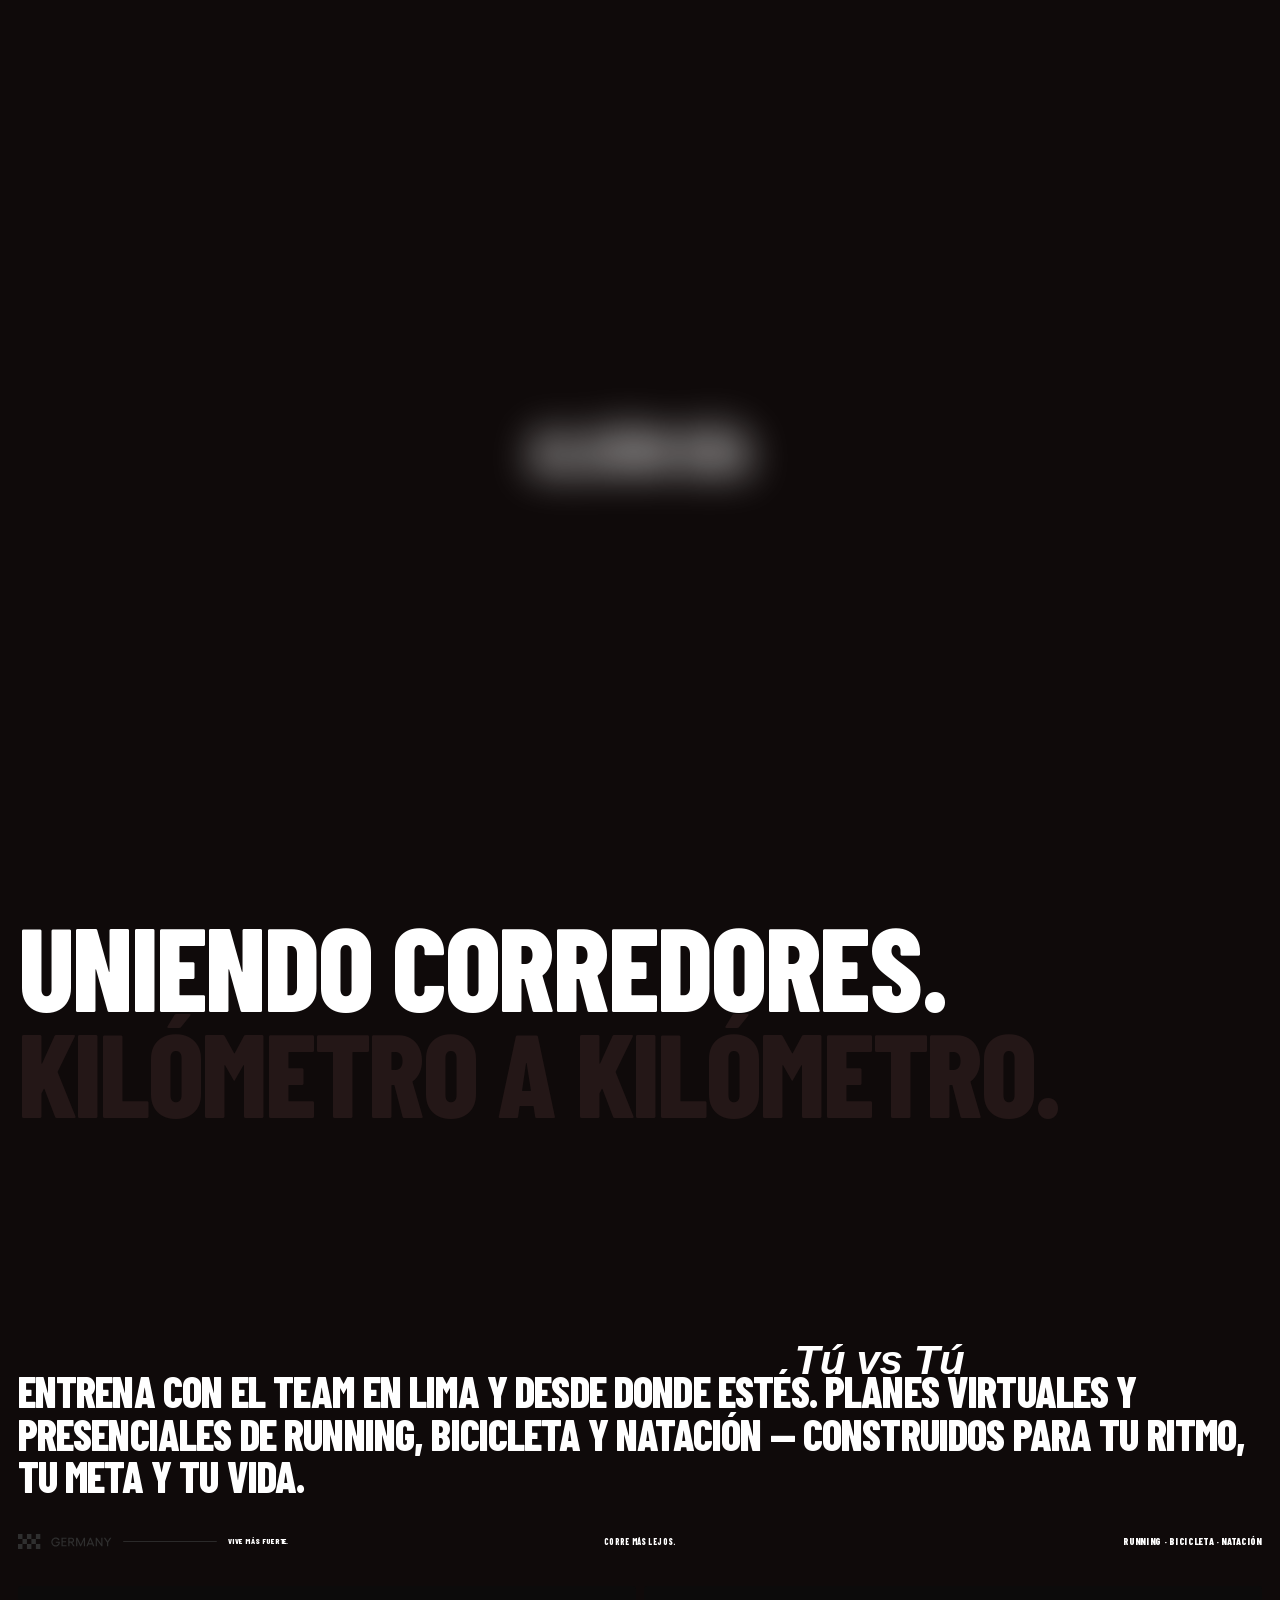
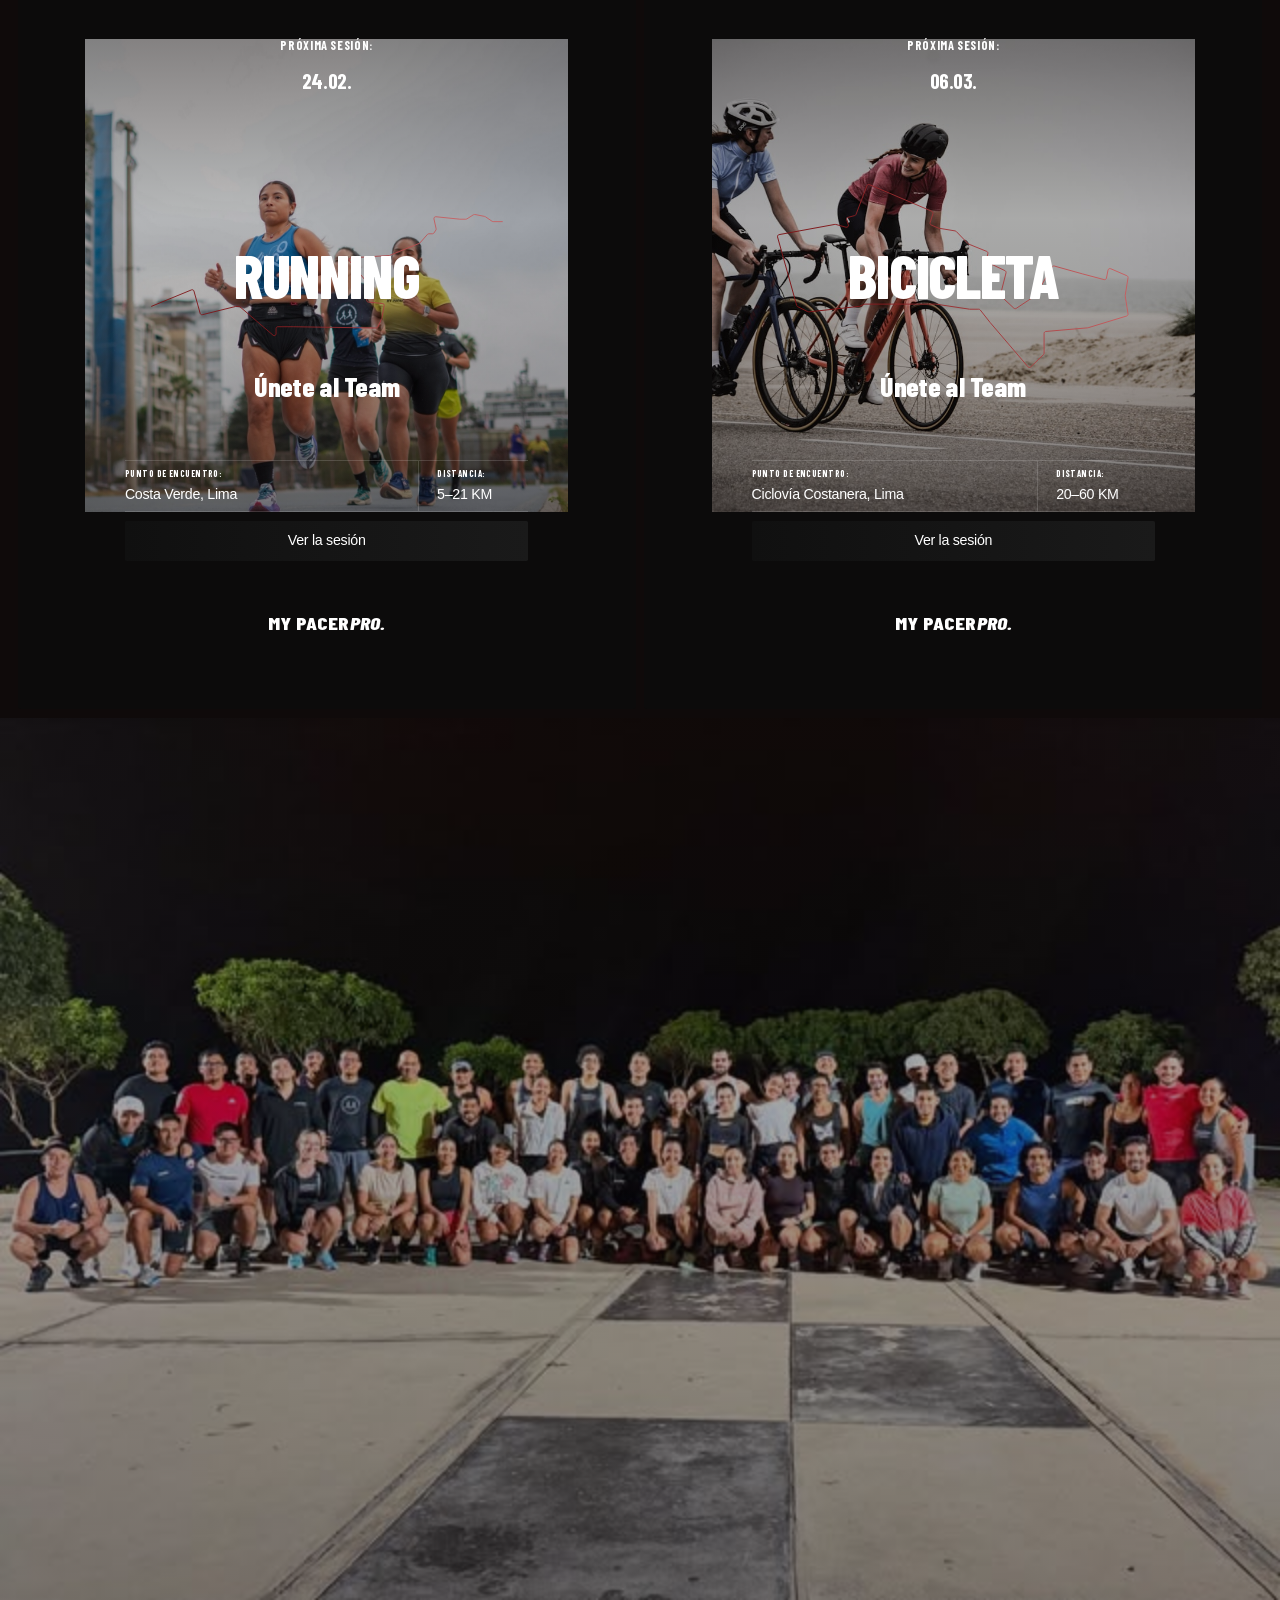
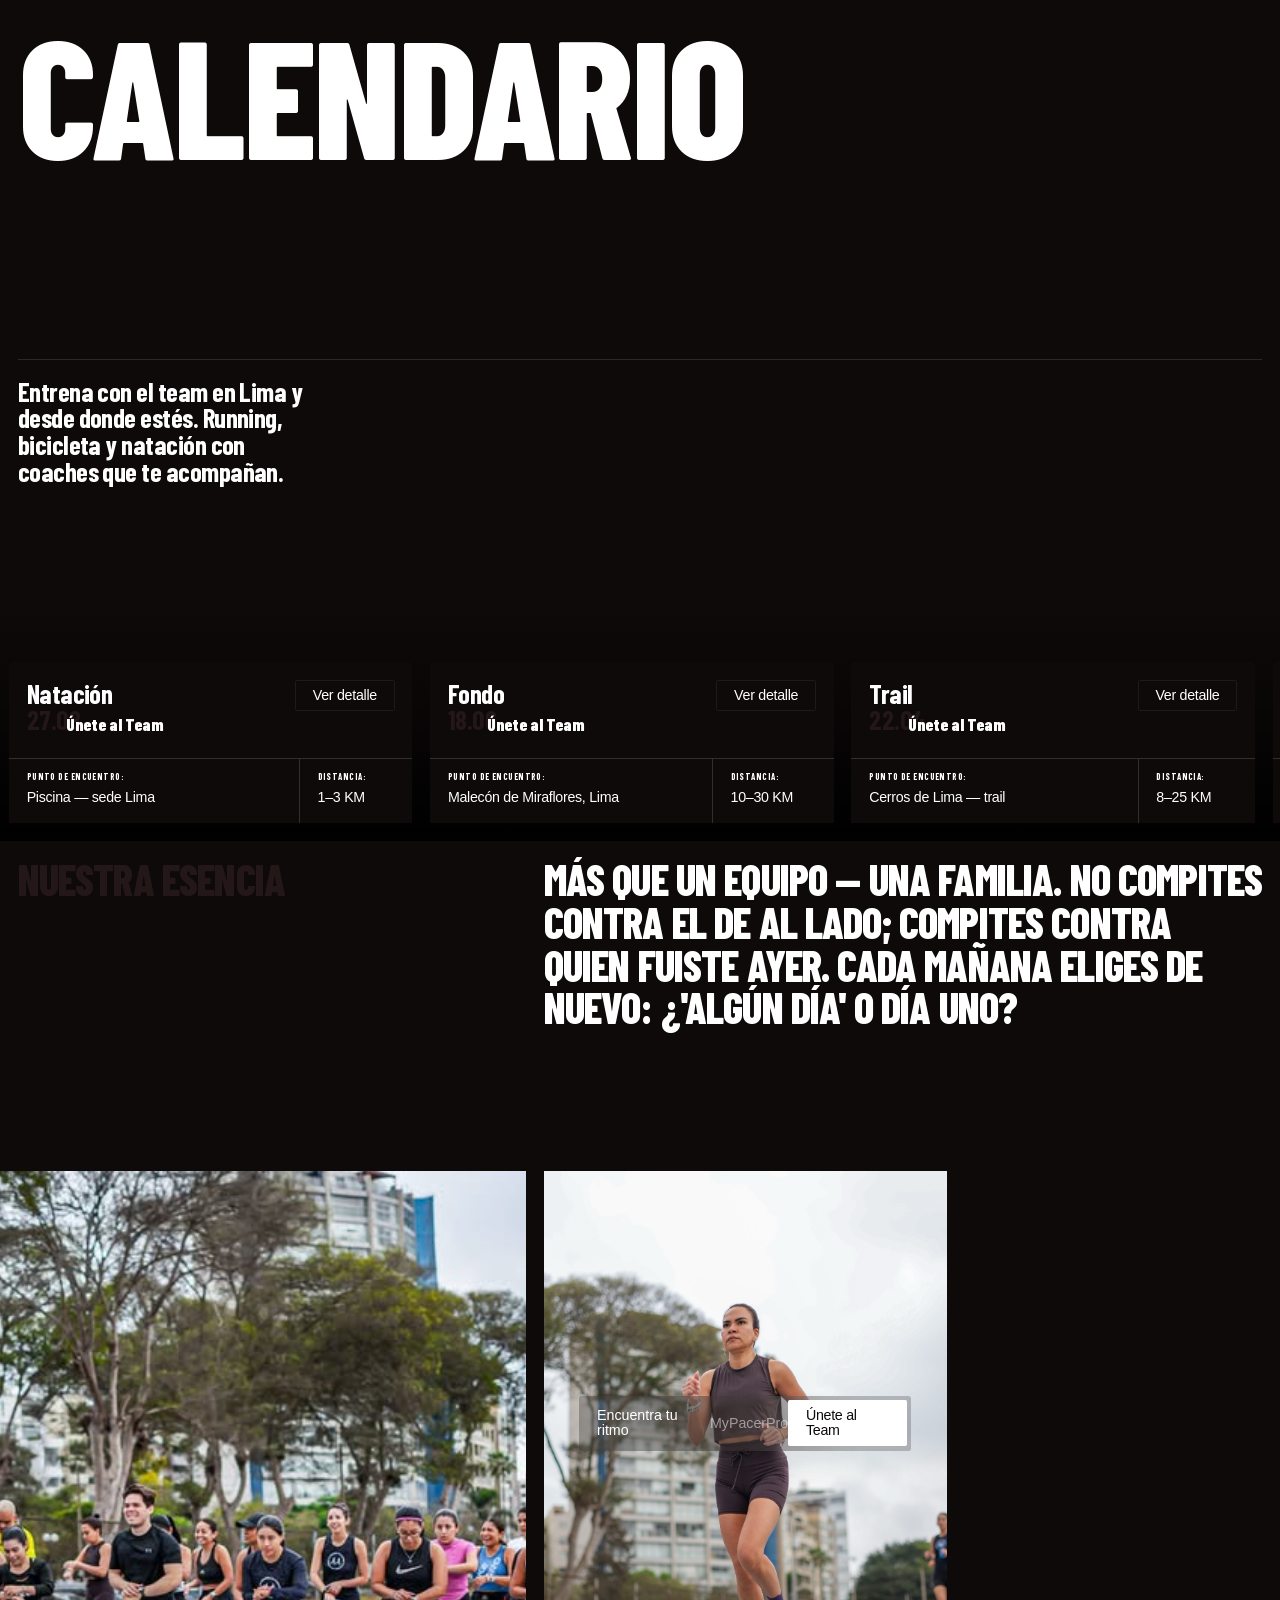
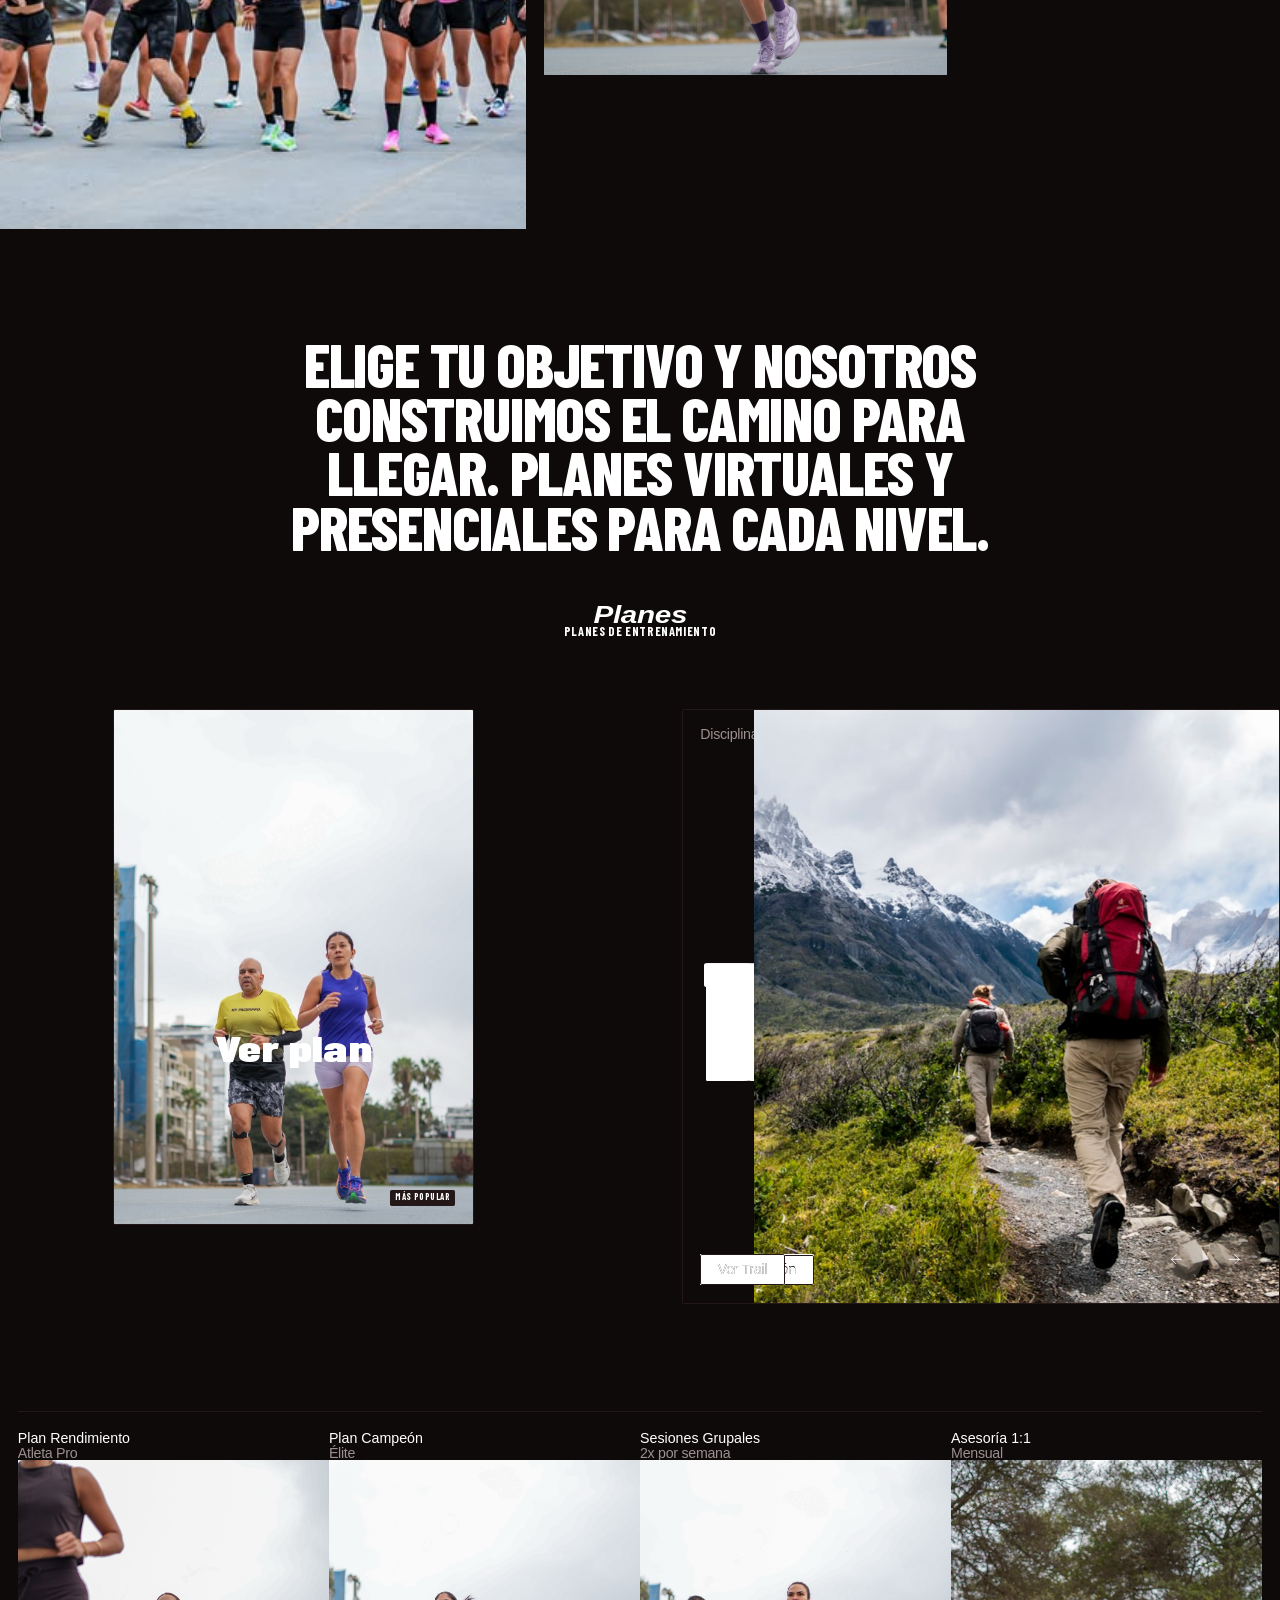
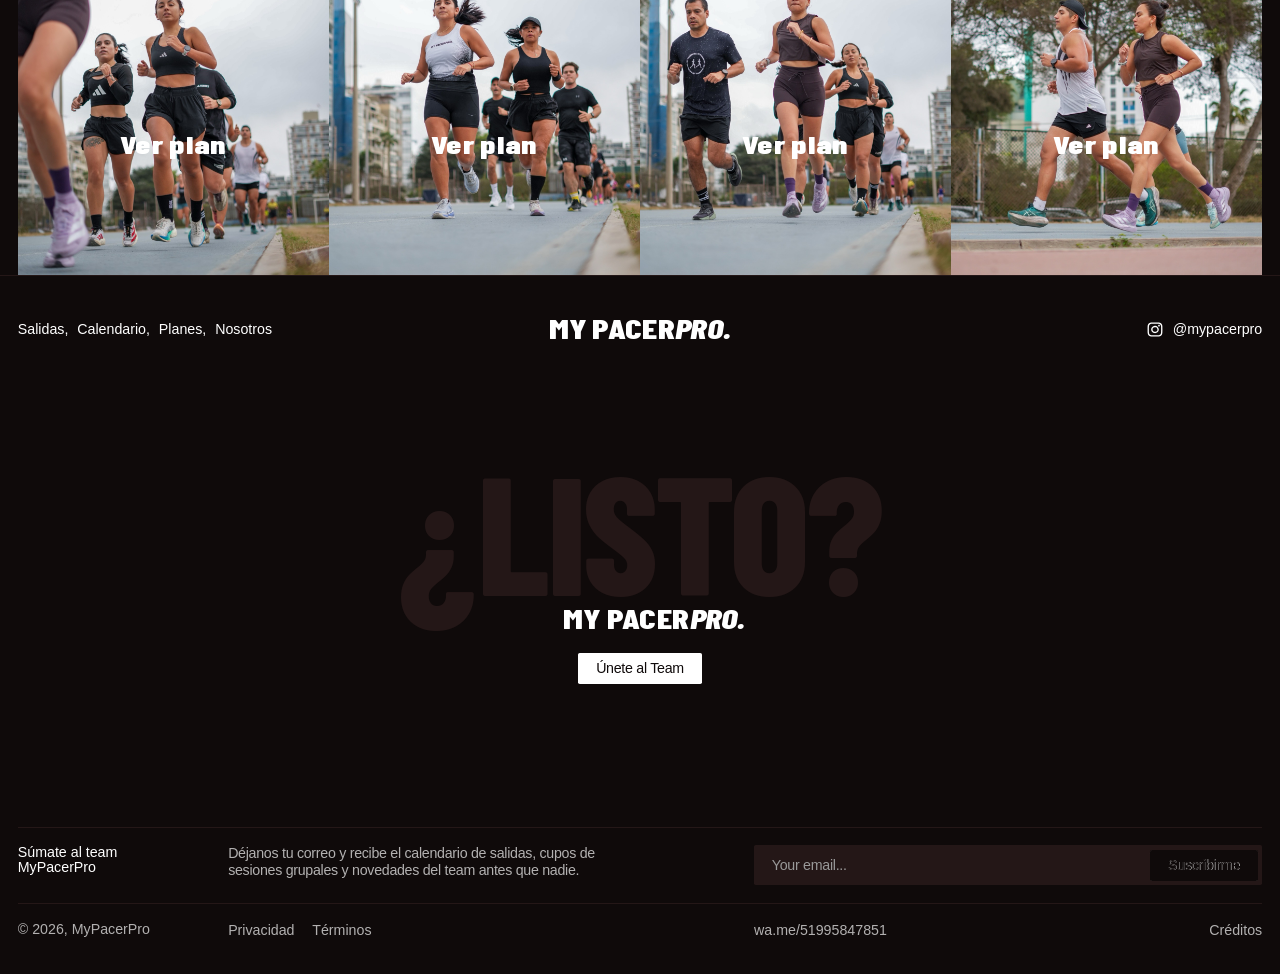
==== commit 6af8b28f: "Hero readability, mobile fixes, Peruvian legal pages Readability — the shoot was taken under Lima's " ====
--- a/www/index.html
+++ b/www/index.html
@@ -2,9 +2,9 @@
 <html data-wf-domain="day1-run.webflow.io" data-wf-page="6a01f769fb0d9bd286987753" data-wf-site="6a01f769fb0d9bd286987755" lang="en-DE"><!--$--><head><meta charset="utf-8"/><!--$--><link href="https://cdn.prod.website-files.com" rel="preconnect"/><!--/$--><title>MyPacerPro</title><meta content="MyPacerPro unites runners through community runs, planes de entrenamiento, and the belief that every day is day one. Find your next run across Germany and beyond." name="description"/><meta content="MyPacerPro" property="og:title"/><meta content="MyPacerPro unites runners through community runs, planes de entrenamiento, and the belief that every day is day one. Find your next run across Germany and beyond." property="og:description"/><meta content="../cdn.prod.website-files.com/6a01f769fb0d9bd286987755/6a1480b3c90a7fff31e14167_dayonerun.png" property="og:image"/><meta content="MyPacerPro" name="twitter:title"/><meta content="MyPacerPro unites runners through community runs, planes de entrenamiento, and the belief that every day is day one. Find your next run across Germany and beyond." name="twitter:description"/><meta property="og:type" content="website"/><meta content="summary_large_image" name="twitter:card"/><meta content="width=device-width, initial-scale=1" name="viewport"/><!--$--><link href="../cdn.prod.website-files.com/6a01f769fb0d9bd286987755/css/day1-run.shared.25cf5fa1a.min.css" rel="stylesheet" type="text/css"/><!--/$--><script type="text/javascript">!function(o,c){var n=c.documentElement,t=" w-mod-";n.className+=t+"js",("ontouchstart"in o||o.DocumentTouch&&c instanceof DocumentTouch)&&(n.className+=t+"touch")}(window,document);</script><!--$--><!--/$--><!--$--><!--/$--><!--$--><!--/$--><!--$--><!--/$--><!--$--><!--/$--><!--$--><!--/$-->
 <link rel="stylesheet" href="../brand/brand.css">
 <link rel="icon" type="image/svg+xml" href="../brand/favicon.svg">
-</head><!--/$--><body data-barba="wrapper"><div class="w-embed"><link rel="stylesheet" href="../slater.app/19899/61006.css"></div><div data-transition-wrap="" class="transition"><div data-transition-dark="" class="transition__dark"></div></div><div data-pageloader="" class="pageloader"><div data-pageloader-bg="" class="pageloader_bg"></div><div class="pageloader_content"><h2 data-pageloader-text-1="" class="u-h2 pageloader_text">algún día</h2><img src="../cdn.prod.website-files.com/6a01f769fb0d9bd286987755/6a10db644797815300c8b490_logo-dayone%201.svg" loading="lazy" data-pageloader-text-2="" alt="" class="pageloader_logo"/></div></div><div data-barba="container" data-scroll="" class="scroll-container"><div data-scroll-content="" class="page-wrapper"><div class="cursor"><div class="cursor_bg"></div></div><main class="main"><section class="hero"><div class="hero_container u-grid"><div data-parallax-disable="tablet" data-parallax="trigger" data-parallax-start="0" data-parallax-end="40" data-parallax-scroll-start="top top" class="hero_background"><div data-poster-url="../brand/photos/mpp-hero.jpg" data-video-urls="" data-autoplay="true" data-loop="true" data-wf-ignore="true" class="background-video w-background-video w-background-video-atom"><video id="3f39314a-013b-26b6-ef41-0b83fc7082a7-video" autoplay="" loop="" style="background-image:url(../brand/photos/mpp-hero.jpg);background-size:cover;background-position:center" muted="" playsinline="" data-wf-ignore="true" data-object-fit="cover"></video></div></div><div class="nav"><div data-hero-nav="" class="nav_container"><a aria-label="Logo" href="index.html" aria-current="page" class="logo-link w-inline-block w--current"><img src="../cdn.prod.website-files.com/6a01f769fb0d9bd286987755/6a06f55959f639d76a827910_dayonerun-logo.svg" loading="lazy" alt="" class="logo_svg"/></a><div data-burger-toggle="" class="nav_burger"><div class="nav_burger_icon"><img src="../cdn.prod.website-files.com/6a01f769fb0d9bd286987755/6a10d8a1db4bcaefb2eb277d_top-line.svg" loading="lazy" data-burger-line="top" alt="" class="nav_burger_line"/><img src="../cdn.prod.website-files.com/6a01f769fb0d9bd286987755/6a10d8a1db4bcaefb2eb277d_top-line.svg" loading="lazy" data-burger-line="bottom" alt="" class="nav_burger_line"/></div></div><div data-lenis-prevent="" data-burger="" class="burger"><div data-burger-bg="" class="burger_bg"></div><div class="burger_content"><div class="burger_logo"><img src="../cdn.prod.website-files.com/6a01f769fb0d9bd286987755/6a10db644797815300c8b490_logo-dayone%201.svg" loading="lazy" alt="" class="burger_logo_img"/></div><div class="burger_links"><a data-burger-link="" href="index.html#runs" class="burger_item w-inline-block"><h3 class="u-h3 burger_item_text">Salidas</h3></a><a data-burger-link="" href="index.html#calendar" class="burger_item w-inline-block"><h3 class="u-h3 burger_item_text">Calendario</h3></a><a data-burger-link="" href="https://wa.me/51995847851" target="_blank" class="burger_item w-inline-block"><h3 class="u-h3 burger_item_text">Planes</h3></a><a data-burger-link="" href="index.html#about" class="burger_item w-inline-block"><h3 class="u-h3 burger_item_text">Nosotros</h3></a></div><div class="burger_footer"><div class="burger_next_run"><div class="burger_next_run_line"></div><div class="burger_next_run_tag"><img src="../cdn.prod.website-files.com/6a01f769fb0d9bd286987755/6a07797f9d9afccd14417a0a_run.svg" loading="lazy" alt="" class="burgre_next_run_svg"/><p class="u-button burger_next_tag">Próxima sesión</p></div><div class="burger_next_run_line"></div></div><div class="w-dyn-list"><div role="list" class="w-dyn-items"><div role="listitem" class="collection-item w-dyn-item"><div class="burger_run_info"><h2 class="u-h4 burger_next_run_title">Running</h2><div class="cms-time_wrapper"><p class="u-h4 color-gray-dark burger_next_run_title">24</p><p class="u-h4 color-gray-dark burger_next_run_title">.</p><p class="u-h4 color-gray-dark burger_next_run_title">02</p><p class="u-h4 color-gray-dark burger_next_run_title">.</p></div></div><a data-button="" data-wf--button--variant="dark-gradient" href="runs/running.html" class="button w-variant-42c2bd22-9659-d53e-f594-b619b90a7c85 w-inline-block"><!--$--><span class="button_bg"></span><!--/$--><!--$--><span class="button_inner"><!--$--><span class="button_text is-hover"><!--$--><svg aria-hidden="true" class="button_svg"><!--$--><mask maskUnits="userSpaceOnUse" data-button-mask=""><!--$--><svg xmlns="http://www.w3.org/2000/svg" fill="none" viewBox="0 0 139 85" preserveAspectRatio="none" data-button-svg="" class="button_mask-svg"><!--$--><path d="M11.4537 22.3596C19.6545 18.1847 27.8552 14.0098 32.8344 11.6445C41.5581 7.50052 10.5956 39.1206 6.13386 45.1438C2.89568 49.5152 3.9942 49.3863 5.19398 49.025C6.39374 48.6638 7.66149 48.0741 16.6566 42.4134C25.6517 36.7528 42.3355 26.0392 51.4912 20.0762C60.6469 14.1132 61.7484 12.4942 62.1378 12.8874C62.5272 13.2807 62.0891 12.7872 55.478 21.125C48.8669 29.4627 36.0752 45.8928 29.3568 54.687C22.6384 63.4811 22.3809 64.1413 22.567 64.3494C22.8772 64.6964 42.6498 51.3989 42.9267 51.203C56.191 41.8144 67.6277 33.8285 81.2663 24.2328C94.9049 14.6371 97.8293 12.9711 99.9697 11.818C100.642 11.4558 105.373 8.65201 104.36 10.5163C103.993 11.1922 103.237 12.3518 94.5861 22.3596C85.935 32.3674 62.1378 61.3918 62.1378 61.3918C62.1378 61.3918 53.0608 71.5223 53.3949 72.0021C53.729 72.482 56.2351 70.9697 67.1706 62.6156C78.1062 54.2615 118.271 23.2751 121.489 24.184C124.707 25.093 95.9878 68.8273 94.5862 74.2402C93.1846 79.6531 124.396 46.4414 134.63 39.8584" stroke="currentColor" stroke-width="0" stroke-linecap="round"></path><!--/$--></svg><!--/$--></mask><!--/$--><!--$--><foreignObject width="100%" data-button-mask-object="" class="button_svg-object"><!--$--><span class="button_svg-object-inner"><!--$--><span class="button_svg-object-stack"><!--$--><span class="button_svg-text-wrap"><!--$--><span class="button_svg-text">Ver la sesión</span><!--/$--></span><!--/$--><!--$--><span class="button_svg-object-border"></span><!--/$--></span><!--/$--></span><!--/$--></foreignObject><!--/$--></svg><!--/$--></span><!--/$--><!--$--><svg xmlns="http://www.w3.org/2000/svg" width="100%" viewBox="0 0 139 85" fill="none" height="100%" aria-hidden="true" preserveAspectRatio="none" data-button-svg="" class="button_svg-overlay"><!--$--><path d="M11.4537 22.3596C19.6545 18.1847 27.8552 14.0098 32.8344 11.6445C41.5581 7.50052 10.5956 39.1206 6.13386 45.1438C2.89568 49.5152 3.9942 49.3863 5.19398 49.025C6.39374 48.6638 7.66149 48.0741 16.6566 42.4134C25.6517 36.7528 42.3355 26.0392 51.4912 20.0762C60.6469 14.1132 61.7484 12.4942 62.1378 12.8874C62.5272 13.2807 62.0891 12.7872 55.478 21.125C48.8669 29.4627 36.0752 45.8928 29.3568 54.687C22.6384 63.4811 22.3809 64.1413 22.567 64.3494C22.8772 64.6964 42.6498 51.3989 42.9267 51.203C56.191 41.8144 67.6277 33.8285 81.2663 24.2328C94.9049 14.6371 97.8293 12.9711 99.9697 11.818C100.642 11.4558 105.373 8.65201 104.36 10.5163C103.993 11.1922 103.237 12.3518 94.5861 22.3596C85.935 32.3674 62.1378 61.3918 62.1378 61.3918C62.1378 61.3918 53.0608 71.5223 53.3949 72.0021C53.729 72.482 56.2351 70.9697 67.1706 62.6156C78.1062 54.2615 118.271 23.2751 121.489 24.184C124.707 25.093 95.9878 68.8273 94.5862 74.2402C93.1846 79.6531 124.396 46.4414 134.63 39.8584" stroke="currentColor" stroke-width="0" stroke-linecap="round"></path><!--/$--></svg><!--/$--><!--$--><span class="button_text is-default w-variant-42c2bd22-9659-d53e-f594-b619b90a7c85">Ver la sesión</span><!--/$--></span><!--/$--></a></div></div></div></div></div></div><div class="nav-link_wrapper"><a aria-label="runs" data-draw-line="" href="index.html#runs" class="text-draw w-inline-block"><!--$--><span class="text-draw__span">Salidas,</span><!--/$--><div data-draw-line-box="" class="text-draw__box"></div></a><a aria-label="community" data-draw-line="" href="index.html#calendar" class="text-draw w-inline-block"><!--$--><span class="text-draw__span">Calendario,</span><!--/$--><div data-draw-line-box="" class="text-draw__box"></div></a><a aria-label="shop" data-draw-line="" href="https://wa.me/51995847851" target="_blank" class="text-draw w-inline-block"><!--$--><span class="text-draw__span">Planes,</span><!--/$--><div data-draw-line-box="" class="text-draw__box"></div></a><a aria-label="about" data-draw-line="" href="index.html#about" class="text-draw w-inline-block"><!--$--><span class="text-draw__span">Nosotros</span><!--/$--><div data-draw-line-box="" class="text-draw__box"></div></a></div></div></div><div class="h1_wrapper"><div class="h1_inner"><img src="../cdn.prod.website-files.com/6a01f769fb0d9bd286987755/6a0725270ca2981faac5f8bb_h1.svg" loading="lazy" data-hero-headline="" alt="" class="h1-logo"/><div data-stroke-width="4" data-hero-run="" class="h1_run_svg w-embed"><svg width="100%" height="100%" viewBox="0 0 76 42" fill="none" xmlns="http://www.w3.org/2000/svg" preserveAspectRatio="xMidYMid meet"><path d="M0 0" stroke="none" fill="none"/><text textLength="67" lengthAdjust="spacingAndGlyphs" x="38.0" y="30.24" text-anchor="middle" fill="currentColor" style="font-family:'MPP Condensed','Arial Narrow',Impact,sans-serif;font-weight:800;font-style:italic;font-size:26px;letter-spacing:-.01em">Team</text></svg></div></div></div><div data-hero-credit="" class="hero_signature"><img src="../cdn.prod.website-files.com/6a01f769fb0d9bd286987755/6a071fb83fc029bb4e104d0c_signature.svg" loading="lazy" alt="" class="hero_signature_svg"/><div class="hero_signature_text_wrapper"><p class="u-button">MY PACERPRO — TEAM</p><p class="u-body">Lima, Perú</p></div></div><div class="hero_run"><!--$--><span class="tag mobile"><!--$--><span class="tag_text u-mono-small">Próxima sesión</span><!--/$--></span><!--/$--><div data-hero-nextrun="" class="hero_run_wrapper"><div class="hero_run_inner"><!--$--><span class="tag hide"><!--$--><span class="tag_text u-mono-small">Próxima sesión</span><!--/$--></span><!--/$--><img src="../cdn.prod.website-files.com/6a01f769fb0d9bd286987755/6a07797f9d9afccd14417a0a_run.svg" loading="lazy" alt="" class="run_svg"/><div class="collection_list_wrapper w-dyn-list"><div role="list" class="collection_list w-dyn-items"><div role="listitem" class="collection_item w-dyn-item"><div class="next_run_wrapper"><div class="next_run_inner"><p class="u-button">Running</p><div class="cms-time_wrapper"><p class="u-button u-opacity">24</p><p class="u-button u-opacity">.</p><p class="u-button u-opacity">02</p><p class="u-button u-opacity">.</p></div></div><a data-button="" data-wf--button--variant="black" href="runs/running.html" class="button w-inline-block"><!--$--><span class="button_bg"></span><!--/$--><!--$--><span class="button_inner"><!--$--><span class="button_text is-hover"><!--$--><svg aria-hidden="true" class="button_svg"><!--$--><mask maskUnits="userSpaceOnUse" data-button-mask=""><!--$--><svg xmlns="http://www.w3.org/2000/svg" fill="none" viewBox="0 0 139 85" preserveAspectRatio="none" data-button-svg="" class="button_mask-svg"><!--$--><path d="M11.4537 22.3596C19.6545 18.1847 27.8552 14.0098 32.8344 11.6445C41.5581 7.50052 10.5956 39.1206 6.13386 45.1438C2.89568 49.5152 3.9942 49.3863 5.19398 49.025C6.39374 48.6638 7.66149 48.0741 16.6566 42.4134C25.6517 36.7528 42.3355 26.0392 51.4912 20.0762C60.6469 14.1132 61.7484 12.4942 62.1378 12.8874C62.5272 13.2807 62.0891 12.7872 55.478 21.125C48.8669 29.4627 36.0752 45.8928 29.3568 54.687C22.6384 63.4811 22.3809 64.1413 22.567 64.3494C22.8772 64.6964 42.6498 51.3989 42.9267 51.203C56.191 41.8144 67.6277 33.8285 81.2663 24.2328C94.9049 14.6371 97.8293 12.9711 99.9697 11.818C100.642 11.4558 105.373 8.65201 104.36 10.5163C103.993 11.1922 103.237 12.3518 94.5861 22.3596C85.935 32.3674 62.1378 61.3918 62.1378 61.3918C62.1378 61.3918 53.0608 71.5223 53.3949 72.0021C53.729 72.482 56.2351 70.9697 67.1706 62.6156C78.1062 54.2615 118.271 23.2751 121.489 24.184C124.707 25.093 95.9878 68.8273 94.5862 74.2402C93.1846 79.6531 124.396 46.4414 134.63 39.8584" stroke="currentColor" stroke-width="0" stroke-linecap="round"></path><!--/$--></svg><!--/$--></mask><!--/$--><!--$--><foreignObject width="100%" data-button-mask-object="" class="button_svg-object"><!--$--><span class="button_svg-object-inner"><!--$--><span class="button_svg-object-stack"><!--$--><span class="button_svg-text-wrap"><!--$--><span class="button_svg-text">Únete al Team</span><!--/$--></span><!--/$--><!--$--><span class="button_svg-object-border"></span><!--/$--></span><!--/$--></span><!--/$--></foreignObject><!--/$--></svg><!--/$--></span><!--/$--><!--$--><svg xmlns="http://www.w3.org/2000/svg" width="100%" viewBox="0 0 139 85" fill="none" height="100%" aria-hidden="true" preserveAspectRatio="none" data-button-svg="" class="button_svg-overlay"><!--$--><path d="M11.4537 22.3596C19.6545 18.1847 27.8552 14.0098 32.8344 11.6445C41.5581 7.50052 10.5956 39.1206 6.13386 45.1438C2.89568 49.5152 3.9942 49.3863 5.19398 49.025C6.39374 48.6638 7.66149 48.0741 16.6566 42.4134C25.6517 36.7528 42.3355 26.0392 51.4912 20.0762C60.6469 14.1132 61.7484 12.4942 62.1378 12.8874C62.5272 13.2807 62.0891 12.7872 55.478 21.125C48.8669 29.4627 36.0752 45.8928 29.3568 54.687C22.6384 63.4811 22.3809 64.1413 22.567 64.3494C22.8772 64.6964 42.6498 51.3989 42.9267 51.203C56.191 41.8144 67.6277 33.8285 81.2663 24.2328C94.9049 14.6371 97.8293 12.9711 99.9697 11.818C100.642 11.4558 105.373 8.65201 104.36 10.5163C103.993 11.1922 103.237 12.3518 94.5861 22.3596C85.935 32.3674 62.1378 61.3918 62.1378 61.3918C62.1378 61.3918 53.0608 71.5223 53.3949 72.0021C53.729 72.482 56.2351 70.9697 67.1706 62.6156C78.1062 54.2615 118.271 23.2751 121.489 24.184C124.707 25.093 95.9878 68.8273 94.5862 74.2402C93.1846 79.6531 124.396 46.4414 134.63 39.8584" stroke="currentColor" stroke-width="0" stroke-linecap="round"></path><!--/$--></svg><!--/$--><!--$--><span class="button_text is-default">Únete al Team</span><!--/$--></span><!--/$--></a></div></div></div></div></div></div></div></div></section><section id="runs" class="runs"><div class="runs_container u-container"><h2 class="u-h1">Uniendo Corredores.<!--$--><br/><!--/$--><span class="color-gray-dark">Kilómetro a Kilómetro.</span></h2><div class="runs_wrapper"><div class="runs_text_wrapper u-grid"><h3 class="u-h3 runs_subheading">Entrena con el team en Lima y desde donde estés. Planes virtuales y presenciales de running, bicicleta y natación — construidos para tu ritmo, tu meta y tu vida.</h3><div data-svg-stroke-2="" class="you-vs-you_svg w-embed"><svg width="100%" height="100%" viewBox="0 0 217 74" fill="none" xmlns="http://www.w3.org/2000/svg" preserveAspectRatio="xMidYMid meet"><path d="M0 0" stroke="none" fill="none"/><text textLength="191" lengthAdjust="spacingAndGlyphs" x="108.5" y="53.28" text-anchor="middle" fill="currentColor" style="font-family:'MPP Condensed','Arial Narrow',Impact,sans-serif;font-weight:800;font-style:italic;font-size:46px;letter-spacing:-.01em">Tú vs Tú</text></svg></div></div><div class="runs_footer"><div id="w-node-be6e9854-ded3-26ed-83ea-1f9a6667ac54-86987753" class="runs_footer_svg_wrapper"><img src="../cdn.prod.website-files.com/6a01f769fb0d9bd286987755/6a0cba846d7251ec58874899_Frame%2048.svg" loading="lazy" alt="" class="runs_footer_svg1"/><img src="../cdn.prod.website-files.com/6a01f769fb0d9bd286987755/6a0cba5cec4def24fc3c90d2_Line%208.svg" loading="lazy" alt="" class="runs_footer_svg1"/><img src="../cdn.prod.website-files.com/6a01f769fb0d9bd286987755/6a0cba5c4367ef7e4bb921cb_+%20beyond.svg" loading="lazy" alt="" class="runs_footer_svg1 beyond"/></div><img src="../cdn.prod.website-files.com/6a01f769fb0d9bd286987755/6a079078349a5d2f8d721c32_you%20vs%20you2.svg" loading="lazy" id="w-node-_54e97c0e-0659-b799-6a77-2163d6c76d9a-86987753" alt="" class="runs_footer_svg2"/><img src="../cdn.prod.website-files.com/6a01f769fb0d9bd286987755/6a079078a9d58d6f3a089db8_every%20day%20is%20day%20one®.svg" loading="lazy" id="w-node-_85907bf6-f62d-cdb9-726a-3c6a722101e1-86987753" alt="" class="runs_footer_svg3"/></div><div class="runs_collection"><div class="runs_cms w-dyn-list"><div role="list" class="runs_cms_list w-dyn-items"><div role="listitem" class="runs_cms_item w-dyn-item"><div class="runs_cms_item_wrapper"><div class="runs_cms_item_inner"><img src="../brand/photos/mpp-group-brand.jpg" loading="lazy" alt="" class="runs_map_img"/><img src="../cdn.prod.website-files.com/6a01f769fb0d9bd28698775d/6a079acdf82a9f0909834ce8_Vector%202.svg" loading="lazy" data-svg-inject="" alt="" class="route_svg"/><div class="runs_cms_item_header"><p class="u-mono-large">Próxima sesión:</p><div class="cms-time_wrapper"><p class="u-h5">24</p><p class="u-h5">.</p><p class="u-h5">02</p><p class="u-h5">.</p></div></div><h2 class="u-h2">Running</h2><div class="runs_cms_item_data"><div class="runs_cms_item_start"><p class="u-mono-small">Punto de encuentro:</p><p class="u-details">Costa Verde, Lima</p></div><div class="runs_cms_item_start distance"><p class="u-mono-small">Distancia:</p><p class="u-details">5–21 KM</p></div></div><div data-svg-stroke-3="" class="join-the-run_svg w-embed"><svg width="100%" height="100%" viewBox="0 0 200 50" fill="none" xmlns="http://www.w3.org/2000/svg" preserveAspectRatio="xMidYMid meet"><path d="M0 0" stroke="none" fill="none"/><text textLength="176" lengthAdjust="spacingAndGlyphs" x="100.0" y="36.0" text-anchor="middle" fill="currentColor" style="font-family:'MPP Condensed','Arial Narrow',Impact,sans-serif;font-weight:800;font-size:31px;letter-spacing:-.01em">Únete al Team</text></svg>
-</div></div><div class="runs_cms_item_footer"><a data-button="" data-wf--button--variant="dark-gradient" href="runs/running.html" class="button w-variant-42c2bd22-9659-d53e-f594-b619b90a7c85 w-inline-block"><!--$--><span class="button_bg"></span><!--/$--><!--$--><span class="button_inner"><!--$--><span class="button_text is-hover"><!--$--><svg aria-hidden="true" class="button_svg"><!--$--><mask maskUnits="userSpaceOnUse" data-button-mask=""><!--$--><svg xmlns="http://www.w3.org/2000/svg" fill="none" viewBox="0 0 139 85" preserveAspectRatio="none" data-button-svg="" class="button_mask-svg"><!--$--><path d="M11.4537 22.3596C19.6545 18.1847 27.8552 14.0098 32.8344 11.6445C41.5581 7.50052 10.5956 39.1206 6.13386 45.1438C2.89568 49.5152 3.9942 49.3863 5.19398 49.025C6.39374 48.6638 7.66149 48.0741 16.6566 42.4134C25.6517 36.7528 42.3355 26.0392 51.4912 20.0762C60.6469 14.1132 61.7484 12.4942 62.1378 12.8874C62.5272 13.2807 62.0891 12.7872 55.478 21.125C48.8669 29.4627 36.0752 45.8928 29.3568 54.687C22.6384 63.4811 22.3809 64.1413 22.567 64.3494C22.8772 64.6964 42.6498 51.3989 42.9267 51.203C56.191 41.8144 67.6277 33.8285 81.2663 24.2328C94.9049 14.6371 97.8293 12.9711 99.9697 11.818C100.642 11.4558 105.373 8.65201 104.36 10.5163C103.993 11.1922 103.237 12.3518 94.5861 22.3596C85.935 32.3674 62.1378 61.3918 62.1378 61.3918C62.1378 61.3918 53.0608 71.5223 53.3949 72.0021C53.729 72.482 56.2351 70.9697 67.1706 62.6156C78.1062 54.2615 118.271 23.2751 121.489 24.184C124.707 25.093 95.9878 68.8273 94.5862 74.2402C93.1846 79.6531 124.396 46.4414 134.63 39.8584" stroke="currentColor" stroke-width="0" stroke-linecap="round"></path><!--/$--></svg><!--/$--></mask><!--/$--><!--$--><foreignObject width="100%" data-button-mask-object="" class="button_svg-object"><!--$--><span class="button_svg-object-inner"><!--$--><span class="button_svg-object-stack"><!--$--><span class="button_svg-text-wrap"><!--$--><span class="button_svg-text">Ver la sesión</span><!--/$--></span><!--/$--><!--$--><span class="button_svg-object-border"></span><!--/$--></span><!--/$--></span><!--/$--></foreignObject><!--/$--></svg><!--/$--></span><!--/$--><!--$--><svg xmlns="http://www.w3.org/2000/svg" width="100%" viewBox="0 0 139 85" fill="none" height="100%" aria-hidden="true" preserveAspectRatio="none" data-button-svg="" class="button_svg-overlay"><!--$--><path d="M11.4537 22.3596C19.6545 18.1847 27.8552 14.0098 32.8344 11.6445C41.5581 7.50052 10.5956 39.1206 6.13386 45.1438C2.89568 49.5152 3.9942 49.3863 5.19398 49.025C6.39374 48.6638 7.66149 48.0741 16.6566 42.4134C25.6517 36.7528 42.3355 26.0392 51.4912 20.0762C60.6469 14.1132 61.7484 12.4942 62.1378 12.8874C62.5272 13.2807 62.0891 12.7872 55.478 21.125C48.8669 29.4627 36.0752 45.8928 29.3568 54.687C22.6384 63.4811 22.3809 64.1413 22.567 64.3494C22.8772 64.6964 42.6498 51.3989 42.9267 51.203C56.191 41.8144 67.6277 33.8285 81.2663 24.2328C94.9049 14.6371 97.8293 12.9711 99.9697 11.818C100.642 11.4558 105.373 8.65201 104.36 10.5163C103.993 11.1922 103.237 12.3518 94.5861 22.3596C85.935 32.3674 62.1378 61.3918 62.1378 61.3918C62.1378 61.3918 53.0608 71.5223 53.3949 72.0021C53.729 72.482 56.2351 70.9697 67.1706 62.6156C78.1062 54.2615 118.271 23.2751 121.489 24.184C124.707 25.093 95.9878 68.8273 94.5862 74.2402C93.1846 79.6531 124.396 46.4414 134.63 39.8584" stroke="currentColor" stroke-width="0" stroke-linecap="round"></path><!--/$--></svg><!--/$--><!--$--><span class="button_text is-default w-variant-42c2bd22-9659-d53e-f594-b619b90a7c85">Ver la sesión</span><!--/$--></span><!--/$--></a><img src="../cdn.prod.website-files.com/6a01f769fb0d9bd286987755/6a07a348980fc19dba7d957c_Group%20w.svg" loading="lazy" alt="" class="runs_cms_item_footer_logo"/></div></div></div><div role="listitem" class="runs_cms_item w-dyn-item"><div class="runs_cms_item_wrapper"><div class="runs_cms_item_inner"><img src="../brand/photos/u-cycling.jpg" loading="lazy" alt="" class="runs_map_img"/><img src="../cdn.prod.website-files.com/6a01f769fb0d9bd28698775d/6a079ad91632960a006deb63_Vector%204.svg" loading="lazy" data-svg-inject="" alt="" class="route_svg"/><div class="runs_cms_item_header"><p class="u-mono-large">Próxima sesión:</p><div class="cms-time_wrapper"><p class="u-h5">06</p><p class="u-h5">.</p><p class="u-h5">03</p><p class="u-h5">.</p></div></div><h2 class="u-h2">Bicicleta</h2><div class="runs_cms_item_data"><div class="runs_cms_item_start"><p class="u-mono-small">Punto de encuentro:</p><p class="u-details">Ciclovía Costanera, Lima</p></div><div class="runs_cms_item_start distance"><p class="u-mono-small">Distancia:</p><p class="u-details">20–60 KM</p></div></div><div data-svg-stroke-3="" class="join-the-run_svg w-embed"><svg width="100%" height="100%" viewBox="0 0 200 50" fill="none" xmlns="http://www.w3.org/2000/svg" preserveAspectRatio="xMidYMid meet"><path d="M0 0" stroke="none" fill="none"/><text textLength="176" lengthAdjust="spacingAndGlyphs" x="100.0" y="36.0" text-anchor="middle" fill="currentColor" style="font-family:'MPP Condensed','Arial Narrow',Impact,sans-serif;font-weight:800;font-size:31px;letter-spacing:-.01em">Únete al Team</text></svg>
-</div></div><div class="runs_cms_item_footer"><a data-button="" data-wf--button--variant="dark-gradient" href="runs/bicicleta.html" class="button w-variant-42c2bd22-9659-d53e-f594-b619b90a7c85 w-inline-block"><!--$--><span class="button_bg"></span><!--/$--><!--$--><span class="button_inner"><!--$--><span class="button_text is-hover"><!--$--><svg aria-hidden="true" class="button_svg"><!--$--><mask maskUnits="userSpaceOnUse" data-button-mask=""><!--$--><svg xmlns="http://www.w3.org/2000/svg" fill="none" viewBox="0 0 139 85" preserveAspectRatio="none" data-button-svg="" class="button_mask-svg"><!--$--><path d="M11.4537 22.3596C19.6545 18.1847 27.8552 14.0098 32.8344 11.6445C41.5581 7.50052 10.5956 39.1206 6.13386 45.1438C2.89568 49.5152 3.9942 49.3863 5.19398 49.025C6.39374 48.6638 7.66149 48.0741 16.6566 42.4134C25.6517 36.7528 42.3355 26.0392 51.4912 20.0762C60.6469 14.1132 61.7484 12.4942 62.1378 12.8874C62.5272 13.2807 62.0891 12.7872 55.478 21.125C48.8669 29.4627 36.0752 45.8928 29.3568 54.687C22.6384 63.4811 22.3809 64.1413 22.567 64.3494C22.8772 64.6964 42.6498 51.3989 42.9267 51.203C56.191 41.8144 67.6277 33.8285 81.2663 24.2328C94.9049 14.6371 97.8293 12.9711 99.9697 11.818C100.642 11.4558 105.373 8.65201 104.36 10.5163C103.993 11.1922 103.237 12.3518 94.5861 22.3596C85.935 32.3674 62.1378 61.3918 62.1378 61.3918C62.1378 61.3918 53.0608 71.5223 53.3949 72.0021C53.729 72.482 56.2351 70.9697 67.1706 62.6156C78.1062 54.2615 118.271 23.2751 121.489 24.184C124.707 25.093 95.9878 68.8273 94.5862 74.2402C93.1846 79.6531 124.396 46.4414 134.63 39.8584" stroke="currentColor" stroke-width="0" stroke-linecap="round"></path><!--/$--></svg><!--/$--></mask><!--/$--><!--$--><foreignObject width="100%" data-button-mask-object="" class="button_svg-object"><!--$--><span class="button_svg-object-inner"><!--$--><span class="button_svg-object-stack"><!--$--><span class="button_svg-text-wrap"><!--$--><span class="button_svg-text">Ver la sesión</span><!--/$--></span><!--/$--><!--$--><span class="button_svg-object-border"></span><!--/$--></span><!--/$--></span><!--/$--></foreignObject><!--/$--></svg><!--/$--></span><!--/$--><!--$--><svg xmlns="http://www.w3.org/2000/svg" width="100%" viewBox="0 0 139 85" fill="none" height="100%" aria-hidden="true" preserveAspectRatio="none" data-button-svg="" class="button_svg-overlay"><!--$--><path d="M11.4537 22.3596C19.6545 18.1847 27.8552 14.0098 32.8344 11.6445C41.5581 7.50052 10.5956 39.1206 6.13386 45.1438C2.89568 49.5152 3.9942 49.3863 5.19398 49.025C6.39374 48.6638 7.66149 48.0741 16.6566 42.4134C25.6517 36.7528 42.3355 26.0392 51.4912 20.0762C60.6469 14.1132 61.7484 12.4942 62.1378 12.8874C62.5272 13.2807 62.0891 12.7872 55.478 21.125C48.8669 29.4627 36.0752 45.8928 29.3568 54.687C22.6384 63.4811 22.3809 64.1413 22.567 64.3494C22.8772 64.6964 42.6498 51.3989 42.9267 51.203C56.191 41.8144 67.6277 33.8285 81.2663 24.2328C94.9049 14.6371 97.8293 12.9711 99.9697 11.818C100.642 11.4558 105.373 8.65201 104.36 10.5163C103.993 11.1922 103.237 12.3518 94.5861 22.3596C85.935 32.3674 62.1378 61.3918 62.1378 61.3918C62.1378 61.3918 53.0608 71.5223 53.3949 72.0021C53.729 72.482 56.2351 70.9697 67.1706 62.6156C78.1062 54.2615 118.271 23.2751 121.489 24.184C124.707 25.093 95.9878 68.8273 94.5862 74.2402C93.1846 79.6531 124.396 46.4414 134.63 39.8584" stroke="currentColor" stroke-width="0" stroke-linecap="round"></path><!--/$--></svg><!--/$--><!--$--><span class="button_text is-default w-variant-42c2bd22-9659-d53e-f594-b619b90a7c85">Ver la sesión</span><!--/$--></span><!--/$--></a><img src="../cdn.prod.website-files.com/6a01f769fb0d9bd286987755/6a07a348980fc19dba7d957c_Group%20w.svg" loading="lazy" alt="" class="runs_cms_item_footer_logo"/></div></div></div></div></div></div></div></div></section><section id="calendar" class="calendar"><div data-parallax-disable="tablet" data-parallax="trigger" data-parallax-start="-15" data-parallax-end="15" class="calendar_background"><img loading="lazy" src="../brand/photos/ig-05.jpg" alt="" class="calendar_background_img"/></div><div class="calendar_background_gradient"></div><div class="calendar_container u-container"><div class="calendar_header"><h2 class="u-display">Calendario</h2><div class="calendar_heading_sub"><div class="calendar_line"></div><div class="u-h4">Entrena con el team en Lima y <!--$--><br/><!--/$-->desde donde estés. Running, <!--$--><br/><!--/$-->bicicleta y natación con <!--$--><br/><!--/$-->coaches que te acompañan.</div></div></div></div><div data-slider-autoplay-duration="4" aria-label="Calendario Salidas" data-centered-slider="wrapper" data-slider-autoplay="true" class="centered-slider-group"><div class="centered-slider-row w-dyn-list"><div aria-label="slides" data-centered-slider="list" role="list" class="centered-slider-list w-dyn-items"><div data-cursor="grab" data-centered-slider="slide" role="listitem" class="centered-slider-slide w-dyn-item"><div class="centered-slider-slide__inner"><div class="calendar_item_header"><div class="calendar_item_header_inner"><h3 class="u-h4">Natación</h3><div class="cms-time_wrapper"><p class="u-h4 color-gray-dark">27</p><p class="u-h4 color-gray-dark">.</p><p class="u-h4 color-gray-dark">08</p><p class="u-h4 color-gray-dark">.</p></div></div><a data-button="" data-wf--button--variant="outline" href="runs/natacion.html" class="button w-inline-block"><!--$--><span class="button_bg"></span><!--/$--><!--$--><span class="button_inner"><!--$--><span class="button_text is-hover"><!--$--><svg aria-hidden="true" class="button_svg"><!--$--><mask maskUnits="userSpaceOnUse" data-button-mask=""><!--$--><svg xmlns="http://www.w3.org/2000/svg" fill="none" viewBox="0 0 139 85" preserveAspectRatio="none" data-button-svg="" class="button_mask-svg"><!--$--><path d="M11.4537 22.3596C19.6545 18.1847 27.8552 14.0098 32.8344 11.6445C41.5581 7.50052 10.5956 39.1206 6.13386 45.1438C2.89568 49.5152 3.9942 49.3863 5.19398 49.025C6.39374 48.6638 7.66149 48.0741 16.6566 42.4134C25.6517 36.7528 42.3355 26.0392 51.4912 20.0762C60.6469 14.1132 61.7484 12.4942 62.1378 12.8874C62.5272 13.2807 62.0891 12.7872 55.478 21.125C48.8669 29.4627 36.0752 45.8928 29.3568 54.687C22.6384 63.4811 22.3809 64.1413 22.567 64.3494C22.8772 64.6964 42.6498 51.3989 42.9267 51.203C56.191 41.8144 67.6277 33.8285 81.2663 24.2328C94.9049 14.6371 97.8293 12.9711 99.9697 11.818C100.642 11.4558 105.373 8.65201 104.36 10.5163C103.993 11.1922 103.237 12.3518 94.5861 22.3596C85.935 32.3674 62.1378 61.3918 62.1378 61.3918C62.1378 61.3918 53.0608 71.5223 53.3949 72.0021C53.729 72.482 56.2351 70.9697 67.1706 62.6156C78.1062 54.2615 118.271 23.2751 121.489 24.184C124.707 25.093 95.9878 68.8273 94.5862 74.2402C93.1846 79.6531 124.396 46.4414 134.63 39.8584" stroke="currentColor" stroke-width="0" stroke-linecap="round"></path><!--/$--></svg><!--/$--></mask><!--/$--><!--$--><foreignObject width="100%" data-button-mask-object="" class="button_svg-object"><!--$--><span class="button_svg-object-inner"><!--$--><span class="button_svg-object-stack"><!--$--><span class="button_svg-text-wrap"><!--$--><span class="button_svg-text">Ver detalle</span><!--/$--></span><!--/$--><!--$--><span class="button_svg-object-border"></span><!--/$--></span><!--/$--></span><!--/$--></foreignObject><!--/$--></svg><!--/$--></span><!--/$--><!--$--><svg xmlns="http://www.w3.org/2000/svg" width="100%" viewBox="0 0 139 85" fill="none" height="100%" aria-hidden="true" preserveAspectRatio="none" data-button-svg="" class="button_svg-overlay"><!--$--><path d="M11.4537 22.3596C19.6545 18.1847 27.8552 14.0098 32.8344 11.6445C41.5581 7.50052 10.5956 39.1206 6.13386 45.1438C2.89568 49.5152 3.9942 49.3863 5.19398 49.025C6.39374 48.6638 7.66149 48.0741 16.6566 42.4134C25.6517 36.7528 42.3355 26.0392 51.4912 20.0762C60.6469 14.1132 61.7484 12.4942 62.1378 12.8874C62.5272 13.2807 62.0891 12.7872 55.478 21.125C48.8669 29.4627 36.0752 45.8928 29.3568 54.687C22.6384 63.4811 22.3809 64.1413 22.567 64.3494C22.8772 64.6964 42.6498 51.3989 42.9267 51.203C56.191 41.8144 67.6277 33.8285 81.2663 24.2328C94.9049 14.6371 97.8293 12.9711 99.9697 11.818C100.642 11.4558 105.373 8.65201 104.36 10.5163C103.993 11.1922 103.237 12.3518 94.5861 22.3596C85.935 32.3674 62.1378 61.3918 62.1378 61.3918C62.1378 61.3918 53.0608 71.5223 53.3949 72.0021C53.729 72.482 56.2351 70.9697 67.1706 62.6156C78.1062 54.2615 118.271 23.2751 121.489 24.184C124.707 25.093 95.9878 68.8273 94.5862 74.2402C93.1846 79.6531 124.396 46.4414 134.63 39.8584" stroke="currentColor" stroke-width="0" stroke-linecap="round"></path><!--/$--></svg><!--/$--><!--$--><span class="button_text is-default">Ver detalle</span><!--/$--></span><!--/$--></a><div data-svg-stroke-3="" class="join-the-run_svg calendar_svg w-embed"><svg width="100%" height="100%" viewBox="0 0 200 50" fill="none" xmlns="http://www.w3.org/2000/svg" preserveAspectRatio="xMidYMid meet"><path d="M0 0" stroke="none" fill="none"/><text textLength="176" lengthAdjust="spacingAndGlyphs" x="100.0" y="36.0" text-anchor="middle" fill="currentColor" style="font-family:'MPP Condensed','Arial Narrow',Impact,sans-serif;font-weight:800;font-size:31px;letter-spacing:-.01em">Únete al Team</text></svg>
+</head><!--/$--><body data-barba="wrapper"><div class="w-embed"><link rel="stylesheet" href="../slater.app/19899/61006.css"></div><div data-transition-wrap="" class="transition"><div data-transition-dark="" class="transition__dark"></div></div><div data-pageloader="" class="pageloader"><div data-pageloader-bg="" class="pageloader_bg"></div><div class="pageloader_content"><h2 data-pageloader-text-1="" class="u-h2 pageloader_text">algún día</h2><img src="../cdn.prod.website-files.com/6a01f769fb0d9bd286987755/6a10db644797815300c8b490_logo-dayone-1.svg" loading="lazy" data-pageloader-text-2="" alt="" class="pageloader_logo"/></div></div><div data-barba="container" data-scroll="" class="scroll-container"><div data-scroll-content="" class="page-wrapper"><div class="cursor"><div class="cursor_bg"></div></div><main class="main"><section class="hero"><div class="hero_container u-grid"><div data-parallax-disable="tablet" data-parallax="trigger" data-parallax-start="0" data-parallax-end="40" data-parallax-scroll-start="top top" class="hero_background"><div data-poster-url="../brand/photos/mpp-hero.jpg" data-video-urls="" data-autoplay="true" data-loop="true" data-wf-ignore="true" class="background-video w-background-video w-background-video-atom"><video id="3f39314a-013b-26b6-ef41-0b83fc7082a7-video" autoplay="" loop="" style="background-image:url(../brand/photos/mpp-hero.jpg);background-size:cover;background-position:center" muted="" playsinline="" data-wf-ignore="true" data-object-fit="cover"></video></div></div><div class="nav"><div data-hero-nav="" class="nav_container"><a aria-label="Logo" href="index.html" aria-current="page" class="logo-link w-inline-block w--current"><img src="../cdn.prod.website-files.com/6a01f769fb0d9bd286987755/6a06f55959f639d76a827910_dayonerun-logo.svg" loading="lazy" alt="" class="logo_svg"/></a><div data-burger-toggle="" class="nav_burger"><div class="nav_burger_icon"><img src="../cdn.prod.website-files.com/6a01f769fb0d9bd286987755/6a10d8a1db4bcaefb2eb277d_top-line.svg" loading="lazy" data-burger-line="top" alt="" class="nav_burger_line"/><img src="../cdn.prod.website-files.com/6a01f769fb0d9bd286987755/6a10d8a1db4bcaefb2eb277d_top-line.svg" loading="lazy" data-burger-line="bottom" alt="" class="nav_burger_line"/></div></div><div data-lenis-prevent="" data-burger="" class="burger"><div data-burger-bg="" class="burger_bg"></div><div class="burger_content"><div class="burger_logo"><img src="../cdn.prod.website-files.com/6a01f769fb0d9bd286987755/6a10db644797815300c8b490_logo-dayone-1.svg" loading="lazy" alt="" class="burger_logo_img"/></div><div class="burger_links"><a data-burger-link="" href="index.html#runs" class="burger_item w-inline-block"><h3 class="u-h3 burger_item_text">Salidas</h3></a><a data-burger-link="" href="index.html#calendar" class="burger_item w-inline-block"><h3 class="u-h3 burger_item_text">Calendario</h3></a><a data-burger-link="" href="https://wa.me/51995847851" target="_blank" class="burger_item w-inline-block"><h3 class="u-h3 burger_item_text">Planes</h3></a><a data-burger-link="" href="index.html#about" class="burger_item w-inline-block"><h3 class="u-h3 burger_item_text">Nosotros</h3></a></div><div class="burger_footer"><div class="burger_next_run"><div class="burger_next_run_line"></div><div class="burger_next_run_tag"><img src="../cdn.prod.website-files.com/6a01f769fb0d9bd286987755/6a07797f9d9afccd14417a0a_run.svg" loading="lazy" alt="" class="burgre_next_run_svg"/><p class="u-button burger_next_tag">Próxima sesión</p></div><div class="burger_next_run_line"></div></div><div class="w-dyn-list"><div role="list" class="w-dyn-items"><div role="listitem" class="collection-item w-dyn-item"><div class="burger_run_info"><h2 class="u-h4 burger_next_run_title">Running</h2><div class="cms-time_wrapper"><p class="u-h4 color-gray-dark burger_next_run_title">24</p><p class="u-h4 color-gray-dark burger_next_run_title">.</p><p class="u-h4 color-gray-dark burger_next_run_title">02</p><p class="u-h4 color-gray-dark burger_next_run_title">.</p></div></div><a data-button="" data-wf--button--variant="dark-gradient" href="runs/running.html" class="button w-variant-42c2bd22-9659-d53e-f594-b619b90a7c85 w-inline-block"><!--$--><span class="button_bg"></span><!--/$--><!--$--><span class="button_inner"><!--$--><span class="button_text is-hover"><!--$--><svg aria-hidden="true" class="button_svg"><!--$--><mask maskUnits="userSpaceOnUse" data-button-mask=""><!--$--><svg xmlns="http://www.w3.org/2000/svg" fill="none" viewBox="0 0 139 85" preserveAspectRatio="none" data-button-svg="" class="button_mask-svg"><!--$--><path d="M11.4537 22.3596C19.6545 18.1847 27.8552 14.0098 32.8344 11.6445C41.5581 7.50052 10.5956 39.1206 6.13386 45.1438C2.89568 49.5152 3.9942 49.3863 5.19398 49.025C6.39374 48.6638 7.66149 48.0741 16.6566 42.4134C25.6517 36.7528 42.3355 26.0392 51.4912 20.0762C60.6469 14.1132 61.7484 12.4942 62.1378 12.8874C62.5272 13.2807 62.0891 12.7872 55.478 21.125C48.8669 29.4627 36.0752 45.8928 29.3568 54.687C22.6384 63.4811 22.3809 64.1413 22.567 64.3494C22.8772 64.6964 42.6498 51.3989 42.9267 51.203C56.191 41.8144 67.6277 33.8285 81.2663 24.2328C94.9049 14.6371 97.8293 12.9711 99.9697 11.818C100.642 11.4558 105.373 8.65201 104.36 10.5163C103.993 11.1922 103.237 12.3518 94.5861 22.3596C85.935 32.3674 62.1378 61.3918 62.1378 61.3918C62.1378 61.3918 53.0608 71.5223 53.3949 72.0021C53.729 72.482 56.2351 70.9697 67.1706 62.6156C78.1062 54.2615 118.271 23.2751 121.489 24.184C124.707 25.093 95.9878 68.8273 94.5862 74.2402C93.1846 79.6531 124.396 46.4414 134.63 39.8584" stroke="currentColor" stroke-width="0" stroke-linecap="round"></path><!--/$--></svg><!--/$--></mask><!--/$--><!--$--><foreignObject width="100%" data-button-mask-object="" class="button_svg-object"><!--$--><span class="button_svg-object-inner"><!--$--><span class="button_svg-object-stack"><!--$--><span class="button_svg-text-wrap"><!--$--><span class="button_svg-text">Ver la sesión</span><!--/$--></span><!--/$--><!--$--><span class="button_svg-object-border"></span><!--/$--></span><!--/$--></span><!--/$--></foreignObject><!--/$--></svg><!--/$--></span><!--/$--><!--$--><svg xmlns="http://www.w3.org/2000/svg" width="100%" viewBox="0 0 139 85" fill="none" height="100%" aria-hidden="true" preserveAspectRatio="none" data-button-svg="" class="button_svg-overlay"><!--$--><path d="M11.4537 22.3596C19.6545 18.1847 27.8552 14.0098 32.8344 11.6445C41.5581 7.50052 10.5956 39.1206 6.13386 45.1438C2.89568 49.5152 3.9942 49.3863 5.19398 49.025C6.39374 48.6638 7.66149 48.0741 16.6566 42.4134C25.6517 36.7528 42.3355 26.0392 51.4912 20.0762C60.6469 14.1132 61.7484 12.4942 62.1378 12.8874C62.5272 13.2807 62.0891 12.7872 55.478 21.125C48.8669 29.4627 36.0752 45.8928 29.3568 54.687C22.6384 63.4811 22.3809 64.1413 22.567 64.3494C22.8772 64.6964 42.6498 51.3989 42.9267 51.203C56.191 41.8144 67.6277 33.8285 81.2663 24.2328C94.9049 14.6371 97.8293 12.9711 99.9697 11.818C100.642 11.4558 105.373 8.65201 104.36 10.5163C103.993 11.1922 103.237 12.3518 94.5861 22.3596C85.935 32.3674 62.1378 61.3918 62.1378 61.3918C62.1378 61.3918 53.0608 71.5223 53.3949 72.0021C53.729 72.482 56.2351 70.9697 67.1706 62.6156C78.1062 54.2615 118.271 23.2751 121.489 24.184C124.707 25.093 95.9878 68.8273 94.5862 74.2402C93.1846 79.6531 124.396 46.4414 134.63 39.8584" stroke="currentColor" stroke-width="0" stroke-linecap="round"></path><!--/$--></svg><!--/$--><!--$--><span class="button_text is-default w-variant-42c2bd22-9659-d53e-f594-b619b90a7c85">Ver la sesión</span><!--/$--></span><!--/$--></a></div></div></div></div></div></div><div class="nav-link_wrapper"><a aria-label="runs" data-draw-line="" href="index.html#runs" class="text-draw w-inline-block"><!--$--><span class="text-draw__span">Salidas,</span><!--/$--><div data-draw-line-box="" class="text-draw__box"></div></a><a aria-label="community" data-draw-line="" href="index.html#calendar" class="text-draw w-inline-block"><!--$--><span class="text-draw__span">Calendario,</span><!--/$--><div data-draw-line-box="" class="text-draw__box"></div></a><a aria-label="shop" data-draw-line="" href="https://wa.me/51995847851" target="_blank" class="text-draw w-inline-block"><!--$--><span class="text-draw__span">Planes,</span><!--/$--><div data-draw-line-box="" class="text-draw__box"></div></a><a aria-label="about" data-draw-line="" href="index.html#about" class="text-draw w-inline-block"><!--$--><span class="text-draw__span">Nosotros</span><!--/$--><div data-draw-line-box="" class="text-draw__box"></div></a></div></div></div><div class="h1_wrapper"><div class="h1_inner"><img src="../cdn.prod.website-files.com/6a01f769fb0d9bd286987755/6a0725270ca2981faac5f8bb_h1.svg" loading="lazy" data-hero-headline="" alt="" class="h1-logo"/><div data-stroke-width="4" data-hero-run="" class="h1_run_svg w-embed"><svg width="100%" height="100%" viewBox="0 0 76 42" fill="none" xmlns="http://www.w3.org/2000/svg" preserveAspectRatio="xMidYMid meet"><path d="M0 0" stroke="none" fill="none"/><text textLength="67" lengthAdjust="spacingAndGlyphs" x="38.0" y="30.24" text-anchor="middle" fill="currentColor" style="font-family:'MPP Condensed','Arial Narrow',Impact,sans-serif;font-weight:800;font-style:italic;font-size:26px;letter-spacing:-.01em">Team</text></svg></div></div></div><div data-hero-credit="" class="hero_signature"><img src="../cdn.prod.website-files.com/6a01f769fb0d9bd286987755/6a071fb83fc029bb4e104d0c_signature.svg" loading="lazy" alt="" class="hero_signature_svg"/><div class="hero_signature_text_wrapper"><p class="u-button">MY PACERPRO — TEAM</p><p class="u-body">Lima, Perú</p></div></div><div class="hero_run"><!--$--><span class="tag mobile"><!--$--><span class="tag_text u-mono-small">Próxima sesión</span><!--/$--></span><!--/$--><div data-hero-nextrun="" class="hero_run_wrapper"><div class="hero_run_inner"><!--$--><span class="tag hide"><!--$--><span class="tag_text u-mono-small">Próxima sesión</span><!--/$--></span><!--/$--><img src="../cdn.prod.website-files.com/6a01f769fb0d9bd286987755/6a07797f9d9afccd14417a0a_run.svg" loading="lazy" alt="" class="run_svg"/><div class="collection_list_wrapper w-dyn-list"><div role="list" class="collection_list w-dyn-items"><div role="listitem" class="collection_item w-dyn-item"><div class="next_run_wrapper"><div class="next_run_inner"><p class="u-button">Running</p><div class="cms-time_wrapper"><p class="u-button u-opacity">24</p><p class="u-button u-opacity">.</p><p class="u-button u-opacity">02</p><p class="u-button u-opacity">.</p></div></div><a data-button="" data-wf--button--variant="black" href="runs/running.html" class="button w-inline-block"><!--$--><span class="button_bg"></span><!--/$--><!--$--><span class="button_inner"><!--$--><span class="button_text is-hover"><!--$--><svg aria-hidden="true" class="button_svg"><!--$--><mask maskUnits="userSpaceOnUse" data-button-mask=""><!--$--><svg xmlns="http://www.w3.org/2000/svg" fill="none" viewBox="0 0 139 85" preserveAspectRatio="none" data-button-svg="" class="button_mask-svg"><!--$--><path d="M11.4537 22.3596C19.6545 18.1847 27.8552 14.0098 32.8344 11.6445C41.5581 7.50052 10.5956 39.1206 6.13386 45.1438C2.89568 49.5152 3.9942 49.3863 5.19398 49.025C6.39374 48.6638 7.66149 48.0741 16.6566 42.4134C25.6517 36.7528 42.3355 26.0392 51.4912 20.0762C60.6469 14.1132 61.7484 12.4942 62.1378 12.8874C62.5272 13.2807 62.0891 12.7872 55.478 21.125C48.8669 29.4627 36.0752 45.8928 29.3568 54.687C22.6384 63.4811 22.3809 64.1413 22.567 64.3494C22.8772 64.6964 42.6498 51.3989 42.9267 51.203C56.191 41.8144 67.6277 33.8285 81.2663 24.2328C94.9049 14.6371 97.8293 12.9711 99.9697 11.818C100.642 11.4558 105.373 8.65201 104.36 10.5163C103.993 11.1922 103.237 12.3518 94.5861 22.3596C85.935 32.3674 62.1378 61.3918 62.1378 61.3918C62.1378 61.3918 53.0608 71.5223 53.3949 72.0021C53.729 72.482 56.2351 70.9697 67.1706 62.6156C78.1062 54.2615 118.271 23.2751 121.489 24.184C124.707 25.093 95.9878 68.8273 94.5862 74.2402C93.1846 79.6531 124.396 46.4414 134.63 39.8584" stroke="currentColor" stroke-width="0" stroke-linecap="round"></path><!--/$--></svg><!--/$--></mask><!--/$--><!--$--><foreignObject width="100%" data-button-mask-object="" class="button_svg-object"><!--$--><span class="button_svg-object-inner"><!--$--><span class="button_svg-object-stack"><!--$--><span class="button_svg-text-wrap"><!--$--><span class="button_svg-text">Únete al Team</span><!--/$--></span><!--/$--><!--$--><span class="button_svg-object-border"></span><!--/$--></span><!--/$--></span><!--/$--></foreignObject><!--/$--></svg><!--/$--></span><!--/$--><!--$--><svg xmlns="http://www.w3.org/2000/svg" width="100%" viewBox="0 0 139 85" fill="none" height="100%" aria-hidden="true" preserveAspectRatio="none" data-button-svg="" class="button_svg-overlay"><!--$--><path d="M11.4537 22.3596C19.6545 18.1847 27.8552 14.0098 32.8344 11.6445C41.5581 7.50052 10.5956 39.1206 6.13386 45.1438C2.89568 49.5152 3.9942 49.3863 5.19398 49.025C6.39374 48.6638 7.66149 48.0741 16.6566 42.4134C25.6517 36.7528 42.3355 26.0392 51.4912 20.0762C60.6469 14.1132 61.7484 12.4942 62.1378 12.8874C62.5272 13.2807 62.0891 12.7872 55.478 21.125C48.8669 29.4627 36.0752 45.8928 29.3568 54.687C22.6384 63.4811 22.3809 64.1413 22.567 64.3494C22.8772 64.6964 42.6498 51.3989 42.9267 51.203C56.191 41.8144 67.6277 33.8285 81.2663 24.2328C94.9049 14.6371 97.8293 12.9711 99.9697 11.818C100.642 11.4558 105.373 8.65201 104.36 10.5163C103.993 11.1922 103.237 12.3518 94.5861 22.3596C85.935 32.3674 62.1378 61.3918 62.1378 61.3918C62.1378 61.3918 53.0608 71.5223 53.3949 72.0021C53.729 72.482 56.2351 70.9697 67.1706 62.6156C78.1062 54.2615 118.271 23.2751 121.489 24.184C124.707 25.093 95.9878 68.8273 94.5862 74.2402C93.1846 79.6531 124.396 46.4414 134.63 39.8584" stroke="currentColor" stroke-width="0" stroke-linecap="round"></path><!--/$--></svg><!--/$--><!--$--><span class="button_text is-default">Únete al Team</span><!--/$--></span><!--/$--></a></div></div></div></div></div></div></div></div></section><section id="runs" class="runs"><div class="runs_container u-container"><h2 class="u-h1">Uniendo Corredores.<!--$--><br/><!--/$--><span class="color-gray-dark">Kilómetro a Kilómetro.</span></h2><div class="runs_wrapper"><div class="runs_text_wrapper u-grid"><h3 class="u-h3 runs_subheading">Entrena con el team en Lima y desde donde estés. Planes virtuales y presenciales de running, bicicleta y natación — construidos para tu ritmo, tu meta y tu vida.</h3><div data-svg-stroke-2="" class="you-vs-you_svg w-embed"><svg width="100%" height="100%" viewBox="0 0 217 74" fill="none" xmlns="http://www.w3.org/2000/svg" preserveAspectRatio="xMidYMid meet"><path d="M0 0" stroke="none" fill="none"/><text textLength="191" lengthAdjust="spacingAndGlyphs" x="108.5" y="53.28" text-anchor="middle" fill="currentColor" style="font-family:'MPP Condensed','Arial Narrow',Impact,sans-serif;font-weight:800;font-style:italic;font-size:46px;letter-spacing:-.01em">Tú vs Tú</text></svg></div></div><div class="runs_footer"><div id="w-node-be6e9854-ded3-26ed-83ea-1f9a6667ac54-86987753" class="runs_footer_svg_wrapper"><img src="../cdn.prod.website-files.com/6a01f769fb0d9bd286987755/6a0cba846d7251ec58874899_Frame-48.svg" loading="lazy" alt="" class="runs_footer_svg1"/><img src="../cdn.prod.website-files.com/6a01f769fb0d9bd286987755/6a0cba5cec4def24fc3c90d2_Line-8.svg" loading="lazy" alt="" class="runs_footer_svg1"/><img src="../cdn.prod.website-files.com/6a01f769fb0d9bd286987755/6a0cba5c4367ef7e4bb921cb_-beyond.svg" loading="lazy" alt="" class="runs_footer_svg1 beyond"/></div><img src="../cdn.prod.website-files.com/6a01f769fb0d9bd286987755/6a079078349a5d2f8d721c32_you-vs-you2.svg" loading="lazy" id="w-node-_54e97c0e-0659-b799-6a77-2163d6c76d9a-86987753" alt="" class="runs_footer_svg2"/><img src="../cdn.prod.website-files.com/6a01f769fb0d9bd286987755/6a079078a9d58d6f3a089db8_every-day-is-day-one.svg" loading="lazy" id="w-node-_85907bf6-f62d-cdb9-726a-3c6a722101e1-86987753" alt="" class="runs_footer_svg3"/></div><div class="runs_collection"><div class="runs_cms w-dyn-list"><div role="list" class="runs_cms_list w-dyn-items"><div role="listitem" class="runs_cms_item w-dyn-item"><div class="runs_cms_item_wrapper"><div class="runs_cms_item_inner"><img src="../brand/photos/mpp-group-brand.jpg" loading="lazy" alt="" class="runs_map_img"/><img src="../cdn.prod.website-files.com/6a01f769fb0d9bd28698775d/6a079acdf82a9f0909834ce8_Vector-2.svg" loading="lazy" data-svg-inject="" alt="" class="route_svg"/><div class="runs_cms_item_header"><p class="u-mono-large">Próxima sesión:</p><div class="cms-time_wrapper"><p class="u-h5">24</p><p class="u-h5">.</p><p class="u-h5">02</p><p class="u-h5">.</p></div></div><h2 class="u-h2">Running</h2><div class="runs_cms_item_data"><div class="runs_cms_item_start"><p class="u-mono-small">Punto de encuentro:</p><p class="u-details">Costa Verde, Lima</p></div><div class="runs_cms_item_start distance"><p class="u-mono-small">Distancia:</p><p class="u-details">5–21 KM</p></div></div><div data-svg-stroke-3="" class="join-the-run_svg w-embed"><svg width="100%" height="100%" viewBox="0 0 200 50" fill="none" xmlns="http://www.w3.org/2000/svg" preserveAspectRatio="xMidYMid meet"><path d="M0 0" stroke="none" fill="none"/><text textLength="176" lengthAdjust="spacingAndGlyphs" x="100.0" y="36.0" text-anchor="middle" fill="currentColor" style="font-family:'MPP Condensed','Arial Narrow',Impact,sans-serif;font-weight:800;font-size:31px;letter-spacing:-.01em">Únete al Team</text></svg>
+</div></div><div class="runs_cms_item_footer"><a data-button="" data-wf--button--variant="dark-gradient" href="runs/running.html" class="button w-variant-42c2bd22-9659-d53e-f594-b619b90a7c85 w-inline-block"><!--$--><span class="button_bg"></span><!--/$--><!--$--><span class="button_inner"><!--$--><span class="button_text is-hover"><!--$--><svg aria-hidden="true" class="button_svg"><!--$--><mask maskUnits="userSpaceOnUse" data-button-mask=""><!--$--><svg xmlns="http://www.w3.org/2000/svg" fill="none" viewBox="0 0 139 85" preserveAspectRatio="none" data-button-svg="" class="button_mask-svg"><!--$--><path d="M11.4537 22.3596C19.6545 18.1847 27.8552 14.0098 32.8344 11.6445C41.5581 7.50052 10.5956 39.1206 6.13386 45.1438C2.89568 49.5152 3.9942 49.3863 5.19398 49.025C6.39374 48.6638 7.66149 48.0741 16.6566 42.4134C25.6517 36.7528 42.3355 26.0392 51.4912 20.0762C60.6469 14.1132 61.7484 12.4942 62.1378 12.8874C62.5272 13.2807 62.0891 12.7872 55.478 21.125C48.8669 29.4627 36.0752 45.8928 29.3568 54.687C22.6384 63.4811 22.3809 64.1413 22.567 64.3494C22.8772 64.6964 42.6498 51.3989 42.9267 51.203C56.191 41.8144 67.6277 33.8285 81.2663 24.2328C94.9049 14.6371 97.8293 12.9711 99.9697 11.818C100.642 11.4558 105.373 8.65201 104.36 10.5163C103.993 11.1922 103.237 12.3518 94.5861 22.3596C85.935 32.3674 62.1378 61.3918 62.1378 61.3918C62.1378 61.3918 53.0608 71.5223 53.3949 72.0021C53.729 72.482 56.2351 70.9697 67.1706 62.6156C78.1062 54.2615 118.271 23.2751 121.489 24.184C124.707 25.093 95.9878 68.8273 94.5862 74.2402C93.1846 79.6531 124.396 46.4414 134.63 39.8584" stroke="currentColor" stroke-width="0" stroke-linecap="round"></path><!--/$--></svg><!--/$--></mask><!--/$--><!--$--><foreignObject width="100%" data-button-mask-object="" class="button_svg-object"><!--$--><span class="button_svg-object-inner"><!--$--><span class="button_svg-object-stack"><!--$--><span class="button_svg-text-wrap"><!--$--><span class="button_svg-text">Ver la sesión</span><!--/$--></span><!--/$--><!--$--><span class="button_svg-object-border"></span><!--/$--></span><!--/$--></span><!--/$--></foreignObject><!--/$--></svg><!--/$--></span><!--/$--><!--$--><svg xmlns="http://www.w3.org/2000/svg" width="100%" viewBox="0 0 139 85" fill="none" height="100%" aria-hidden="true" preserveAspectRatio="none" data-button-svg="" class="button_svg-overlay"><!--$--><path d="M11.4537 22.3596C19.6545 18.1847 27.8552 14.0098 32.8344 11.6445C41.5581 7.50052 10.5956 39.1206 6.13386 45.1438C2.89568 49.5152 3.9942 49.3863 5.19398 49.025C6.39374 48.6638 7.66149 48.0741 16.6566 42.4134C25.6517 36.7528 42.3355 26.0392 51.4912 20.0762C60.6469 14.1132 61.7484 12.4942 62.1378 12.8874C62.5272 13.2807 62.0891 12.7872 55.478 21.125C48.8669 29.4627 36.0752 45.8928 29.3568 54.687C22.6384 63.4811 22.3809 64.1413 22.567 64.3494C22.8772 64.6964 42.6498 51.3989 42.9267 51.203C56.191 41.8144 67.6277 33.8285 81.2663 24.2328C94.9049 14.6371 97.8293 12.9711 99.9697 11.818C100.642 11.4558 105.373 8.65201 104.36 10.5163C103.993 11.1922 103.237 12.3518 94.5861 22.3596C85.935 32.3674 62.1378 61.3918 62.1378 61.3918C62.1378 61.3918 53.0608 71.5223 53.3949 72.0021C53.729 72.482 56.2351 70.9697 67.1706 62.6156C78.1062 54.2615 118.271 23.2751 121.489 24.184C124.707 25.093 95.9878 68.8273 94.5862 74.2402C93.1846 79.6531 124.396 46.4414 134.63 39.8584" stroke="currentColor" stroke-width="0" stroke-linecap="round"></path><!--/$--></svg><!--/$--><!--$--><span class="button_text is-default w-variant-42c2bd22-9659-d53e-f594-b619b90a7c85">Ver la sesión</span><!--/$--></span><!--/$--></a><img src="../cdn.prod.website-files.com/6a01f769fb0d9bd286987755/6a07a348980fc19dba7d957c_Group-w.svg" loading="lazy" alt="" class="runs_cms_item_footer_logo"/></div></div></div><div role="listitem" class="runs_cms_item w-dyn-item"><div class="runs_cms_item_wrapper"><div class="runs_cms_item_inner"><img src="../brand/photos/u-cycling.jpg" loading="lazy" alt="" class="runs_map_img"/><img src="../cdn.prod.website-files.com/6a01f769fb0d9bd28698775d/6a079ad91632960a006deb63_Vector-4.svg" loading="lazy" data-svg-inject="" alt="" class="route_svg"/><div class="runs_cms_item_header"><p class="u-mono-large">Próxima sesión:</p><div class="cms-time_wrapper"><p class="u-h5">06</p><p class="u-h5">.</p><p class="u-h5">03</p><p class="u-h5">.</p></div></div><h2 class="u-h2">Bicicleta</h2><div class="runs_cms_item_data"><div class="runs_cms_item_start"><p class="u-mono-small">Punto de encuentro:</p><p class="u-details">Ciclovía Costanera, Lima</p></div><div class="runs_cms_item_start distance"><p class="u-mono-small">Distancia:</p><p class="u-details">20–60 KM</p></div></div><div data-svg-stroke-3="" class="join-the-run_svg w-embed"><svg width="100%" height="100%" viewBox="0 0 200 50" fill="none" xmlns="http://www.w3.org/2000/svg" preserveAspectRatio="xMidYMid meet"><path d="M0 0" stroke="none" fill="none"/><text textLength="176" lengthAdjust="spacingAndGlyphs" x="100.0" y="36.0" text-anchor="middle" fill="currentColor" style="font-family:'MPP Condensed','Arial Narrow',Impact,sans-serif;font-weight:800;font-size:31px;letter-spacing:-.01em">Únete al Team</text></svg>
+</div></div><div class="runs_cms_item_footer"><a data-button="" data-wf--button--variant="dark-gradient" href="runs/bicicleta.html" class="button w-variant-42c2bd22-9659-d53e-f594-b619b90a7c85 w-inline-block"><!--$--><span class="button_bg"></span><!--/$--><!--$--><span class="button_inner"><!--$--><span class="button_text is-hover"><!--$--><svg aria-hidden="true" class="button_svg"><!--$--><mask maskUnits="userSpaceOnUse" data-button-mask=""><!--$--><svg xmlns="http://www.w3.org/2000/svg" fill="none" viewBox="0 0 139 85" preserveAspectRatio="none" data-button-svg="" class="button_mask-svg"><!--$--><path d="M11.4537 22.3596C19.6545 18.1847 27.8552 14.0098 32.8344 11.6445C41.5581 7.50052 10.5956 39.1206 6.13386 45.1438C2.89568 49.5152 3.9942 49.3863 5.19398 49.025C6.39374 48.6638 7.66149 48.0741 16.6566 42.4134C25.6517 36.7528 42.3355 26.0392 51.4912 20.0762C60.6469 14.1132 61.7484 12.4942 62.1378 12.8874C62.5272 13.2807 62.0891 12.7872 55.478 21.125C48.8669 29.4627 36.0752 45.8928 29.3568 54.687C22.6384 63.4811 22.3809 64.1413 22.567 64.3494C22.8772 64.6964 42.6498 51.3989 42.9267 51.203C56.191 41.8144 67.6277 33.8285 81.2663 24.2328C94.9049 14.6371 97.8293 12.9711 99.9697 11.818C100.642 11.4558 105.373 8.65201 104.36 10.5163C103.993 11.1922 103.237 12.3518 94.5861 22.3596C85.935 32.3674 62.1378 61.3918 62.1378 61.3918C62.1378 61.3918 53.0608 71.5223 53.3949 72.0021C53.729 72.482 56.2351 70.9697 67.1706 62.6156C78.1062 54.2615 118.271 23.2751 121.489 24.184C124.707 25.093 95.9878 68.8273 94.5862 74.2402C93.1846 79.6531 124.396 46.4414 134.63 39.8584" stroke="currentColor" stroke-width="0" stroke-linecap="round"></path><!--/$--></svg><!--/$--></mask><!--/$--><!--$--><foreignObject width="100%" data-button-mask-object="" class="button_svg-object"><!--$--><span class="button_svg-object-inner"><!--$--><span class="button_svg-object-stack"><!--$--><span class="button_svg-text-wrap"><!--$--><span class="button_svg-text">Ver la sesión</span><!--/$--></span><!--/$--><!--$--><span class="button_svg-object-border"></span><!--/$--></span><!--/$--></span><!--/$--></foreignObject><!--/$--></svg><!--/$--></span><!--/$--><!--$--><svg xmlns="http://www.w3.org/2000/svg" width="100%" viewBox="0 0 139 85" fill="none" height="100%" aria-hidden="true" preserveAspectRatio="none" data-button-svg="" class="button_svg-overlay"><!--$--><path d="M11.4537 22.3596C19.6545 18.1847 27.8552 14.0098 32.8344 11.6445C41.5581 7.50052 10.5956 39.1206 6.13386 45.1438C2.89568 49.5152 3.9942 49.3863 5.19398 49.025C6.39374 48.6638 7.66149 48.0741 16.6566 42.4134C25.6517 36.7528 42.3355 26.0392 51.4912 20.0762C60.6469 14.1132 61.7484 12.4942 62.1378 12.8874C62.5272 13.2807 62.0891 12.7872 55.478 21.125C48.8669 29.4627 36.0752 45.8928 29.3568 54.687C22.6384 63.4811 22.3809 64.1413 22.567 64.3494C22.8772 64.6964 42.6498 51.3989 42.9267 51.203C56.191 41.8144 67.6277 33.8285 81.2663 24.2328C94.9049 14.6371 97.8293 12.9711 99.9697 11.818C100.642 11.4558 105.373 8.65201 104.36 10.5163C103.993 11.1922 103.237 12.3518 94.5861 22.3596C85.935 32.3674 62.1378 61.3918 62.1378 61.3918C62.1378 61.3918 53.0608 71.5223 53.3949 72.0021C53.729 72.482 56.2351 70.9697 67.1706 62.6156C78.1062 54.2615 118.271 23.2751 121.489 24.184C124.707 25.093 95.9878 68.8273 94.5862 74.2402C93.1846 79.6531 124.396 46.4414 134.63 39.8584" stroke="currentColor" stroke-width="0" stroke-linecap="round"></path><!--/$--></svg><!--/$--><!--$--><span class="button_text is-default w-variant-42c2bd22-9659-d53e-f594-b619b90a7c85">Ver la sesión</span><!--/$--></span><!--/$--></a><img src="../cdn.prod.website-files.com/6a01f769fb0d9bd286987755/6a07a348980fc19dba7d957c_Group-w.svg" loading="lazy" alt="" class="runs_cms_item_footer_logo"/></div></div></div></div></div></div></div></div></section><section id="calendar" class="calendar"><div data-parallax-disable="tablet" data-parallax="trigger" data-parallax-start="-15" data-parallax-end="15" class="calendar_background"><img loading="lazy" src="../brand/photos/ig-05.jpg" alt="" class="calendar_background_img"/></div><div class="calendar_background_gradient"></div><div class="calendar_container u-container"><div class="calendar_header"><h2 class="u-display">Calendario</h2><div class="calendar_heading_sub"><div class="calendar_line"></div><div class="u-h4">Entrena con el team en Lima y <!--$--><br/><!--/$-->desde donde estés. Running, <!--$--><br/><!--/$-->bicicleta y natación con <!--$--><br/><!--/$-->coaches que te acompañan.</div></div></div></div><div data-slider-autoplay-duration="4" aria-label="Calendario Salidas" data-centered-slider="wrapper" data-slider-autoplay="true" class="centered-slider-group"><div class="centered-slider-row w-dyn-list"><div aria-label="slides" data-centered-slider="list" role="list" class="centered-slider-list w-dyn-items"><div data-cursor="grab" data-centered-slider="slide" role="listitem" class="centered-slider-slide w-dyn-item"><div class="centered-slider-slide__inner"><div class="calendar_item_header"><div class="calendar_item_header_inner"><h3 class="u-h4">Natación</h3><div class="cms-time_wrapper"><p class="u-h4 color-gray-dark">27</p><p class="u-h4 color-gray-dark">.</p><p class="u-h4 color-gray-dark">08</p><p class="u-h4 color-gray-dark">.</p></div></div><a data-button="" data-wf--button--variant="outline" href="runs/natacion.html" class="button w-inline-block"><!--$--><span class="button_bg"></span><!--/$--><!--$--><span class="button_inner"><!--$--><span class="button_text is-hover"><!--$--><svg aria-hidden="true" class="button_svg"><!--$--><mask maskUnits="userSpaceOnUse" data-button-mask=""><!--$--><svg xmlns="http://www.w3.org/2000/svg" fill="none" viewBox="0 0 139 85" preserveAspectRatio="none" data-button-svg="" class="button_mask-svg"><!--$--><path d="M11.4537 22.3596C19.6545 18.1847 27.8552 14.0098 32.8344 11.6445C41.5581 7.50052 10.5956 39.1206 6.13386 45.1438C2.89568 49.5152 3.9942 49.3863 5.19398 49.025C6.39374 48.6638 7.66149 48.0741 16.6566 42.4134C25.6517 36.7528 42.3355 26.0392 51.4912 20.0762C60.6469 14.1132 61.7484 12.4942 62.1378 12.8874C62.5272 13.2807 62.0891 12.7872 55.478 21.125C48.8669 29.4627 36.0752 45.8928 29.3568 54.687C22.6384 63.4811 22.3809 64.1413 22.567 64.3494C22.8772 64.6964 42.6498 51.3989 42.9267 51.203C56.191 41.8144 67.6277 33.8285 81.2663 24.2328C94.9049 14.6371 97.8293 12.9711 99.9697 11.818C100.642 11.4558 105.373 8.65201 104.36 10.5163C103.993 11.1922 103.237 12.3518 94.5861 22.3596C85.935 32.3674 62.1378 61.3918 62.1378 61.3918C62.1378 61.3918 53.0608 71.5223 53.3949 72.0021C53.729 72.482 56.2351 70.9697 67.1706 62.6156C78.1062 54.2615 118.271 23.2751 121.489 24.184C124.707 25.093 95.9878 68.8273 94.5862 74.2402C93.1846 79.6531 124.396 46.4414 134.63 39.8584" stroke="currentColor" stroke-width="0" stroke-linecap="round"></path><!--/$--></svg><!--/$--></mask><!--/$--><!--$--><foreignObject width="100%" data-button-mask-object="" class="button_svg-object"><!--$--><span class="button_svg-object-inner"><!--$--><span class="button_svg-object-stack"><!--$--><span class="button_svg-text-wrap"><!--$--><span class="button_svg-text">Ver detalle</span><!--/$--></span><!--/$--><!--$--><span class="button_svg-object-border"></span><!--/$--></span><!--/$--></span><!--/$--></foreignObject><!--/$--></svg><!--/$--></span><!--/$--><!--$--><svg xmlns="http://www.w3.org/2000/svg" width="100%" viewBox="0 0 139 85" fill="none" height="100%" aria-hidden="true" preserveAspectRatio="none" data-button-svg="" class="button_svg-overlay"><!--$--><path d="M11.4537 22.3596C19.6545 18.1847 27.8552 14.0098 32.8344 11.6445C41.5581 7.50052 10.5956 39.1206 6.13386 45.1438C2.89568 49.5152 3.9942 49.3863 5.19398 49.025C6.39374 48.6638 7.66149 48.0741 16.6566 42.4134C25.6517 36.7528 42.3355 26.0392 51.4912 20.0762C60.6469 14.1132 61.7484 12.4942 62.1378 12.8874C62.5272 13.2807 62.0891 12.7872 55.478 21.125C48.8669 29.4627 36.0752 45.8928 29.3568 54.687C22.6384 63.4811 22.3809 64.1413 22.567 64.3494C22.8772 64.6964 42.6498 51.3989 42.9267 51.203C56.191 41.8144 67.6277 33.8285 81.2663 24.2328C94.9049 14.6371 97.8293 12.9711 99.9697 11.818C100.642 11.4558 105.373 8.65201 104.36 10.5163C103.993 11.1922 103.237 12.3518 94.5861 22.3596C85.935 32.3674 62.1378 61.3918 62.1378 61.3918C62.1378 61.3918 53.0608 71.5223 53.3949 72.0021C53.729 72.482 56.2351 70.9697 67.1706 62.6156C78.1062 54.2615 118.271 23.2751 121.489 24.184C124.707 25.093 95.9878 68.8273 94.5862 74.2402C93.1846 79.6531 124.396 46.4414 134.63 39.8584" stroke="currentColor" stroke-width="0" stroke-linecap="round"></path><!--/$--></svg><!--/$--><!--$--><span class="button_text is-default">Ver detalle</span><!--/$--></span><!--/$--></a><div data-svg-stroke-3="" class="join-the-run_svg calendar_svg w-embed"><svg width="100%" height="100%" viewBox="0 0 200 50" fill="none" xmlns="http://www.w3.org/2000/svg" preserveAspectRatio="xMidYMid meet"><path d="M0 0" stroke="none" fill="none"/><text textLength="176" lengthAdjust="spacingAndGlyphs" x="100.0" y="36.0" text-anchor="middle" fill="currentColor" style="font-family:'MPP Condensed','Arial Narrow',Impact,sans-serif;font-weight:800;font-size:31px;letter-spacing:-.01em">Únete al Team</text></svg>
 </div></div><div class="runs_cms_item_data no-bottom-border"><div class="runs_cms_item_start calendar"><p class="u-mono-small">Punto de encuentro:</p><p class="u-details">Piscina — sede Lima</p></div><div class="runs_cms_item_start distance calendar"><p class="u-mono-small">Distancia:</p><p class="u-details">1–3 KM</p></div></div></div></div><div data-cursor="grab" data-centered-slider="slide" role="listitem" class="centered-slider-slide w-dyn-item"><div class="centered-slider-slide__inner"><div class="calendar_item_header"><div class="calendar_item_header_inner"><h3 class="u-h4">Fondo</h3><div class="cms-time_wrapper"><p class="u-h4 color-gray-dark">18</p><p class="u-h4 color-gray-dark">.</p><p class="u-h4 color-gray-dark">06</p><p class="u-h4 color-gray-dark">.</p></div></div><a data-button="" data-wf--button--variant="outline" href="runs/fondo.html" class="button w-inline-block"><!--$--><span class="button_bg"></span><!--/$--><!--$--><span class="button_inner"><!--$--><span class="button_text is-hover"><!--$--><svg aria-hidden="true" class="button_svg"><!--$--><mask maskUnits="userSpaceOnUse" data-button-mask=""><!--$--><svg xmlns="http://www.w3.org/2000/svg" fill="none" viewBox="0 0 139 85" preserveAspectRatio="none" data-button-svg="" class="button_mask-svg"><!--$--><path d="M11.4537 22.3596C19.6545 18.1847 27.8552 14.0098 32.8344 11.6445C41.5581 7.50052 10.5956 39.1206 6.13386 45.1438C2.89568 49.5152 3.9942 49.3863 5.19398 49.025C6.39374 48.6638 7.66149 48.0741 16.6566 42.4134C25.6517 36.7528 42.3355 26.0392 51.4912 20.0762C60.6469 14.1132 61.7484 12.4942 62.1378 12.8874C62.5272 13.2807 62.0891 12.7872 55.478 21.125C48.8669 29.4627 36.0752 45.8928 29.3568 54.687C22.6384 63.4811 22.3809 64.1413 22.567 64.3494C22.8772 64.6964 42.6498 51.3989 42.9267 51.203C56.191 41.8144 67.6277 33.8285 81.2663 24.2328C94.9049 14.6371 97.8293 12.9711 99.9697 11.818C100.642 11.4558 105.373 8.65201 104.36 10.5163C103.993 11.1922 103.237 12.3518 94.5861 22.3596C85.935 32.3674 62.1378 61.3918 62.1378 61.3918C62.1378 61.3918 53.0608 71.5223 53.3949 72.0021C53.729 72.482 56.2351 70.9697 67.1706 62.6156C78.1062 54.2615 118.271 23.2751 121.489 24.184C124.707 25.093 95.9878 68.8273 94.5862 74.2402C93.1846 79.6531 124.396 46.4414 134.63 39.8584" stroke="currentColor" stroke-width="0" stroke-linecap="round"></path><!--/$--></svg><!--/$--></mask><!--/$--><!--$--><foreignObject width="100%" data-button-mask-object="" class="button_svg-object"><!--$--><span class="button_svg-object-inner"><!--$--><span class="button_svg-object-stack"><!--$--><span class="button_svg-text-wrap"><!--$--><span class="button_svg-text">Ver detalle</span><!--/$--></span><!--/$--><!--$--><span class="button_svg-object-border"></span><!--/$--></span><!--/$--></span><!--/$--></foreignObject><!--/$--></svg><!--/$--></span><!--/$--><!--$--><svg xmlns="http://www.w3.org/2000/svg" width="100%" viewBox="0 0 139 85" fill="none" height="100%" aria-hidden="true" preserveAspectRatio="none" data-button-svg="" class="button_svg-overlay"><!--$--><path d="M11.4537 22.3596C19.6545 18.1847 27.8552 14.0098 32.8344 11.6445C41.5581 7.50052 10.5956 39.1206 6.13386 45.1438C2.89568 49.5152 3.9942 49.3863 5.19398 49.025C6.39374 48.6638 7.66149 48.0741 16.6566 42.4134C25.6517 36.7528 42.3355 26.0392 51.4912 20.0762C60.6469 14.1132 61.7484 12.4942 62.1378 12.8874C62.5272 13.2807 62.0891 12.7872 55.478 21.125C48.8669 29.4627 36.0752 45.8928 29.3568 54.687C22.6384 63.4811 22.3809 64.1413 22.567 64.3494C22.8772 64.6964 42.6498 51.3989 42.9267 51.203C56.191 41.8144 67.6277 33.8285 81.2663 24.2328C94.9049 14.6371 97.8293 12.9711 99.9697 11.818C100.642 11.4558 105.373 8.65201 104.36 10.5163C103.993 11.1922 103.237 12.3518 94.5861 22.3596C85.935 32.3674 62.1378 61.3918 62.1378 61.3918C62.1378 61.3918 53.0608 71.5223 53.3949 72.0021C53.729 72.482 56.2351 70.9697 67.1706 62.6156C78.1062 54.2615 118.271 23.2751 121.489 24.184C124.707 25.093 95.9878 68.8273 94.5862 74.2402C93.1846 79.6531 124.396 46.4414 134.63 39.8584" stroke="currentColor" stroke-width="0" stroke-linecap="round"></path><!--/$--></svg><!--/$--><!--$--><span class="button_text is-default">Ver detalle</span><!--/$--></span><!--/$--></a><div data-svg-stroke-3="" class="join-the-run_svg calendar_svg w-embed"><svg width="100%" height="100%" viewBox="0 0 200 50" fill="none" xmlns="http://www.w3.org/2000/svg" preserveAspectRatio="xMidYMid meet"><path d="M0 0" stroke="none" fill="none"/><text textLength="176" lengthAdjust="spacingAndGlyphs" x="100.0" y="36.0" text-anchor="middle" fill="currentColor" style="font-family:'MPP Condensed','Arial Narrow',Impact,sans-serif;font-weight:800;font-size:31px;letter-spacing:-.01em">Únete al Team</text></svg>
 </div></div><div class="runs_cms_item_data no-bottom-border"><div class="runs_cms_item_start calendar"><p class="u-mono-small">Punto de encuentro:</p><p class="u-details">Malecón de Miraflores, Lima</p></div><div class="runs_cms_item_start distance calendar"><p class="u-mono-small">Distancia:</p><p class="u-details">10–30 KM</p></div></div></div></div><div data-cursor="grab" data-centered-slider="slide" role="listitem" class="centered-slider-slide w-dyn-item"><div class="centered-slider-slide__inner"><div class="calendar_item_header"><div class="calendar_item_header_inner"><h3 class="u-h4">Trail</h3><div class="cms-time_wrapper"><p class="u-h4 color-gray-dark">22</p><p class="u-h4 color-gray-dark">.</p><p class="u-h4 color-gray-dark">04</p><p class="u-h4 color-gray-dark">.</p></div></div><a data-button="" data-wf--button--variant="outline" href="runs/trail.html" class="button w-inline-block"><!--$--><span class="button_bg"></span><!--/$--><!--$--><span class="button_inner"><!--$--><span class="button_text is-hover"><!--$--><svg aria-hidden="true" class="button_svg"><!--$--><mask maskUnits="userSpaceOnUse" data-button-mask=""><!--$--><svg xmlns="http://www.w3.org/2000/svg" fill="none" viewBox="0 0 139 85" preserveAspectRatio="none" data-button-svg="" class="button_mask-svg"><!--$--><path d="M11.4537 22.3596C19.6545 18.1847 27.8552 14.0098 32.8344 11.6445C41.5581 7.50052 10.5956 39.1206 6.13386 45.1438C2.89568 49.5152 3.9942 49.3863 5.19398 49.025C6.39374 48.6638 7.66149 48.0741 16.6566 42.4134C25.6517 36.7528 42.3355 26.0392 51.4912 20.0762C60.6469 14.1132 61.7484 12.4942 62.1378 12.8874C62.5272 13.2807 62.0891 12.7872 55.478 21.125C48.8669 29.4627 36.0752 45.8928 29.3568 54.687C22.6384 63.4811 22.3809 64.1413 22.567 64.3494C22.8772 64.6964 42.6498 51.3989 42.9267 51.203C56.191 41.8144 67.6277 33.8285 81.2663 24.2328C94.9049 14.6371 97.8293 12.9711 99.9697 11.818C100.642 11.4558 105.373 8.65201 104.36 10.5163C103.993 11.1922 103.237 12.3518 94.5861 22.3596C85.935 32.3674 62.1378 61.3918 62.1378 61.3918C62.1378 61.3918 53.0608 71.5223 53.3949 72.0021C53.729 72.482 56.2351 70.9697 67.1706 62.6156C78.1062 54.2615 118.271 23.2751 121.489 24.184C124.707 25.093 95.9878 68.8273 94.5862 74.2402C93.1846 79.6531 124.396 46.4414 134.63 39.8584" stroke="currentColor" stroke-width="0" stroke-linecap="round"></path><!--/$--></svg><!--/$--></mask><!--/$--><!--$--><foreignObject width="100%" data-button-mask-object="" class="button_svg-object"><!--$--><span class="button_svg-object-inner"><!--$--><span class="button_svg-object-stack"><!--$--><span class="button_svg-text-wrap"><!--$--><span class="button_svg-text">Ver detalle</span><!--/$--></span><!--/$--><!--$--><span class="button_svg-object-border"></span><!--/$--></span><!--/$--></span><!--/$--></foreignObject><!--/$--></svg><!--/$--></span><!--/$--><!--$--><svg xmlns="http://www.w3.org/2000/svg" width="100%" viewBox="0 0 139 85" fill="none" height="100%" aria-hidden="true" preserveAspectRatio="none" data-button-svg="" class="button_svg-overlay"><!--$--><path d="M11.4537 22.3596C19.6545 18.1847 27.8552 14.0098 32.8344 11.6445C41.5581 7.50052 10.5956 39.1206 6.13386 45.1438C2.89568 49.5152 3.9942 49.3863 5.19398 49.025C6.39374 48.6638 7.66149 48.0741 16.6566 42.4134C25.6517 36.7528 42.3355 26.0392 51.4912 20.0762C60.6469 14.1132 61.7484 12.4942 62.1378 12.8874C62.5272 13.2807 62.0891 12.7872 55.478 21.125C48.8669 29.4627 36.0752 45.8928 29.3568 54.687C22.6384 63.4811 22.3809 64.1413 22.567 64.3494C22.8772 64.6964 42.6498 51.3989 42.9267 51.203C56.191 41.8144 67.6277 33.8285 81.2663 24.2328C94.9049 14.6371 97.8293 12.9711 99.9697 11.818C100.642 11.4558 105.373 8.65201 104.36 10.5163C103.993 11.1922 103.237 12.3518 94.5861 22.3596C85.935 32.3674 62.1378 61.3918 62.1378 61.3918C62.1378 61.3918 53.0608 71.5223 53.3949 72.0021C53.729 72.482 56.2351 70.9697 67.1706 62.6156C78.1062 54.2615 118.271 23.2751 121.489 24.184C124.707 25.093 95.9878 68.8273 94.5862 74.2402C93.1846 79.6531 124.396 46.4414 134.63 39.8584" stroke="currentColor" stroke-width="0" stroke-linecap="round"></path><!--/$--></svg><!--/$--><!--$--><span class="button_text is-default">Ver detalle</span><!--/$--></span><!--/$--></a><div data-svg-stroke-3="" class="join-the-run_svg calendar_svg w-embed"><svg width="100%" height="100%" viewBox="0 0 200 50" fill="none" xmlns="http://www.w3.org/2000/svg" preserveAspectRatio="xMidYMid meet"><path d="M0 0" stroke="none" fill="none"/><text textLength="176" lengthAdjust="spacingAndGlyphs" x="100.0" y="36.0" text-anchor="middle" fill="currentColor" style="font-family:'MPP Condensed','Arial Narrow',Impact,sans-serif;font-weight:800;font-size:31px;letter-spacing:-.01em">Únete al Team</text></svg>
 </div></div><div class="runs_cms_item_data no-bottom-border"><div class="runs_cms_item_start calendar"><p class="u-mono-small">Punto de encuentro:</p><p class="u-details">Cerros de Lima — trail</p></div><div class="runs_cms_item_start distance calendar"><p class="u-mono-small">Distancia:</p><p class="u-details">8–25 KM</p></div></div></div></div><div data-cursor="grab" data-centered-slider="slide" role="listitem" class="centered-slider-slide w-dyn-item"><div class="centered-slider-slide__inner"><div class="calendar_item_header"><div class="calendar_item_header_inner"><h3 class="u-h4">Bicicleta</h3><div class="cms-time_wrapper"><p class="u-h4 color-gray-dark">06</p><p class="u-h4 color-gray-dark">.</p><p class="u-h4 color-gray-dark">03</p><p class="u-h4 color-gray-dark">.</p></div></div><a data-button="" data-wf--button--variant="outline" href="runs/bicicleta.html" class="button w-inline-block"><!--$--><span class="button_bg"></span><!--/$--><!--$--><span class="button_inner"><!--$--><span class="button_text is-hover"><!--$--><svg aria-hidden="true" class="button_svg"><!--$--><mask maskUnits="userSpaceOnUse" data-button-mask=""><!--$--><svg xmlns="http://www.w3.org/2000/svg" fill="none" viewBox="0 0 139 85" preserveAspectRatio="none" data-button-svg="" class="button_mask-svg"><!--$--><path d="M11.4537 22.3596C19.6545 18.1847 27.8552 14.0098 32.8344 11.6445C41.5581 7.50052 10.5956 39.1206 6.13386 45.1438C2.89568 49.5152 3.9942 49.3863 5.19398 49.025C6.39374 48.6638 7.66149 48.0741 16.6566 42.4134C25.6517 36.7528 42.3355 26.0392 51.4912 20.0762C60.6469 14.1132 61.7484 12.4942 62.1378 12.8874C62.5272 13.2807 62.0891 12.7872 55.478 21.125C48.8669 29.4627 36.0752 45.8928 29.3568 54.687C22.6384 63.4811 22.3809 64.1413 22.567 64.3494C22.8772 64.6964 42.6498 51.3989 42.9267 51.203C56.191 41.8144 67.6277 33.8285 81.2663 24.2328C94.9049 14.6371 97.8293 12.9711 99.9697 11.818C100.642 11.4558 105.373 8.65201 104.36 10.5163C103.993 11.1922 103.237 12.3518 94.5861 22.3596C85.935 32.3674 62.1378 61.3918 62.1378 61.3918C62.1378 61.3918 53.0608 71.5223 53.3949 72.0021C53.729 72.482 56.2351 70.9697 67.1706 62.6156C78.1062 54.2615 118.271 23.2751 121.489 24.184C124.707 25.093 95.9878 68.8273 94.5862 74.2402C93.1846 79.6531 124.396 46.4414 134.63 39.8584" stroke="currentColor" stroke-width="0" stroke-linecap="round"></path><!--/$--></svg><!--/$--></mask><!--/$--><!--$--><foreignObject width="100%" data-button-mask-object="" class="button_svg-object"><!--$--><span class="button_svg-object-inner"><!--$--><span class="button_svg-object-stack"><!--$--><span class="button_svg-text-wrap"><!--$--><span class="button_svg-text">Ver detalle</span><!--/$--></span><!--/$--><!--$--><span class="button_svg-object-border"></span><!--/$--></span><!--/$--></span><!--/$--></foreignObject><!--/$--></svg><!--/$--></span><!--/$--><!--$--><svg xmlns="http://www.w3.org/2000/svg" width="100%" viewBox="0 0 139 85" fill="none" height="100%" aria-hidden="true" preserveAspectRatio="none" data-button-svg="" class="button_svg-overlay"><!--$--><path d="M11.4537 22.3596C19.6545 18.1847 27.8552 14.0098 32.8344 11.6445C41.5581 7.50052 10.5956 39.1206 6.13386 45.1438C2.89568 49.5152 3.9942 49.3863 5.19398 49.025C6.39374 48.6638 7.66149 48.0741 16.6566 42.4134C25.6517 36.7528 42.3355 26.0392 51.4912 20.0762C60.6469 14.1132 61.7484 12.4942 62.1378 12.8874C62.5272 13.2807 62.0891 12.7872 55.478 21.125C48.8669 29.4627 36.0752 45.8928 29.3568 54.687C22.6384 63.4811 22.3809 64.1413 22.567 64.3494C22.8772 64.6964 42.6498 51.3989 42.9267 51.203C56.191 41.8144 67.6277 33.8285 81.2663 24.2328C94.9049 14.6371 97.8293 12.9711 99.9697 11.818C100.642 11.4558 105.373 8.65201 104.36 10.5163C103.993 11.1922 103.237 12.3518 94.5861 22.3596C85.935 32.3674 62.1378 61.3918 62.1378 61.3918C62.1378 61.3918 53.0608 71.5223 53.3949 72.0021C53.729 72.482 56.2351 70.9697 67.1706 62.6156C78.1062 54.2615 118.271 23.2751 121.489 24.184C124.707 25.093 95.9878 68.8273 94.5862 74.2402C93.1846 79.6531 124.396 46.4414 134.63 39.8584" stroke="currentColor" stroke-width="0" stroke-linecap="round"></path><!--/$--></svg><!--/$--><!--$--><span class="button_text is-default">Ver detalle</span><!--/$--></span><!--/$--></a><div data-svg-stroke-3="" class="join-the-run_svg calendar_svg w-embed"><svg width="100%" height="100%" viewBox="0 0 200 50" fill="none" xmlns="http://www.w3.org/2000/svg" preserveAspectRatio="xMidYMid meet"><path d="M0 0" stroke="none" fill="none"/><text textLength="176" lengthAdjust="spacingAndGlyphs" x="100.0" y="36.0" text-anchor="middle" fill="currentColor" style="font-family:'MPP Condensed','Arial Narrow',Impact,sans-serif;font-weight:800;font-size:31px;letter-spacing:-.01em">Únete al Team</text></svg>
@@ -19,7 +19,7 @@
 </div></a><a id="w-node-e004014c-ff7d-97fa-ade8-40f6090dcea3-86987753" href="https://wa.me/51995847851" target="_blank" class="gear-up_slider_item mobile w-inline-block"><div class="gear-up_collection_item_header"><p class="u-button">Plan Campeón</p><p class="u-details gear_up_collection_item_price">Élite</p></div><img src="../brand/photos/mpp-group-three.jpg" loading="lazy" alt=""/><div data-svg-stroke-4="" class="shop-now_svg small w-embed"><svg width="100%" height="100%" viewBox="0 0 200 64" fill="none" xmlns="http://www.w3.org/2000/svg" preserveAspectRatio="xMidYMid meet"><path d="M0 0" stroke="none" fill="none"/><text textLength="176" lengthAdjust="spacingAndGlyphs" x="100.0" y="46.08" text-anchor="middle" fill="currentColor" style="font-family:'MPP Condensed','Arial Narrow',Impact,sans-serif;font-weight:800;font-size:40px;letter-spacing:-.01em">Ver plan</text></svg>
 </div></a><a href="https://wa.me/51995847851" target="_blank" class="gear-up_slider_item tablet w-inline-block"><div class="gear-up_collection_item_header"><p class="u-button">Sesiones Grupales</p><p class="u-details gear_up_collection_item_price">2x por semana</p></div><img src="../brand/photos/mpp-group-four.jpg" loading="lazy" alt=""/><div data-svg-stroke-4="" class="shop-now_svg small w-embed"><svg width="100%" height="100%" viewBox="0 0 200 64" fill="none" xmlns="http://www.w3.org/2000/svg" preserveAspectRatio="xMidYMid meet"><path d="M0 0" stroke="none" fill="none"/><text textLength="176" lengthAdjust="spacingAndGlyphs" x="100.0" y="46.08" text-anchor="middle" fill="currentColor" style="font-family:'MPP Condensed','Arial Narrow',Impact,sans-serif;font-weight:800;font-size:40px;letter-spacing:-.01em">Ver plan</text></svg>
 </div></a><a href="https://wa.me/51995847851" target="_blank" class="gear-up_slider_item tablet w-inline-block"><div class="gear-up_collection_item_header"><p class="u-button">Asesoría 1:1</p><p class="u-details gear_up_collection_item_price">Mensual</p></div><img src="../brand/photos/mpp-pair-side.jpg" loading="lazy" alt=""/><div data-svg-stroke-4="" class="shop-now_svg small w-embed"><svg width="100%" height="100%" viewBox="0 0 200 64" fill="none" xmlns="http://www.w3.org/2000/svg" preserveAspectRatio="xMidYMid meet"><path d="M0 0" stroke="none" fill="none"/><text textLength="176" lengthAdjust="spacingAndGlyphs" x="100.0" y="46.08" text-anchor="middle" fill="currentColor" style="font-family:'MPP Condensed','Arial Narrow',Impact,sans-serif;font-weight:800;font-size:40px;letter-spacing:-.01em">Ver plan</text></svg>
-</div></a></div></div></section><section class="footer"><div class="footer_container u-container"><div class="footer_nav"><div id="w-node-_9ff60b15-a8ab-be97-6c64-f10c64d8cd37-64d8cd34" class="nav-link_wrapper"><a aria-label="runs" data-draw-line="" href="index.html#runs" class="text-draw w-inline-block"><!--$--><span class="text-draw__span">Salidas,</span><!--/$--><div data-draw-line-box="" class="text-draw__box"></div></a><a aria-label="community" data-draw-line="" href="index.html#calendar" class="text-draw w-inline-block"><!--$--><span class="text-draw__span">Calendario,</span><!--/$--><div data-draw-line-box="" class="text-draw__box"></div></a><a aria-label="shop" data-draw-line="" href="https://wa.me/51995847851" target="_blank" class="text-draw w-inline-block"><!--$--><span class="text-draw__span">Planes,</span><!--/$--><div data-draw-line-box="" class="text-draw__box"></div></a><a aria-label="about" data-draw-line="" href="index.html#about" class="text-draw w-inline-block"><!--$--><span class="text-draw__span">Nosotros</span><!--/$--><div data-draw-line-box="" class="text-draw__box"></div></a></div><img id="w-node-_9ff60b15-a8ab-be97-6c64-f10c64d8cd48-64d8cd34" loading="lazy" alt="" src="../cdn.prod.website-files.com/6a01f769fb0d9bd286987755/6a09080f3307dd80577b0834_logo-small%201.svg" class="footer_logo"/><div id="w-node-_9ff60b15-a8ab-be97-6c64-f10c64d8cd49-64d8cd34" class="nav-link_wrapper"><a aria-label="instagram" data-draw-line="" href="https://www.instagram.com/mypacerpro/" target="_blank" class="text-draw w-inline-block"><div class="text-draw-logo"><img loading="lazy" src="../cdn.prod.website-files.com/6a01f769fb0d9bd286987755/6a0908abec4156fb48ba343e_instagram%201.svg" alt="" class="instagram-svg"/><!--$--><span class="text-draw__span">@mypacerpro</span><!--/$--></div><div data-draw-line-box="" class="text-draw__box"></div></a></div></div><div class="footer_cta"><div class="footer_cta_header"><h3 class="u-display color-gray-dark">¿Listo?</h3><div class="footer_cta_bottom"><img loading="lazy" src="../cdn.prod.website-files.com/6a01f769fb0d9bd286987755/6a090b80695b0afdba2a8bac_logo-dayone%201.svg" alt="" class="footer-dayone_svg"/><div data-stroke-anim="" class="footer-dayone-run_svg w-embed"><svg width="100%" height="100%" viewBox="0 0 76 42" fill="none" xmlns="http://www.w3.org/2000/svg" preserveAspectRatio="xMidYMid meet"><path d="M0 0" stroke="none" fill="none"/><text textLength="67" lengthAdjust="spacingAndGlyphs" x="38.0" y="30.24" text-anchor="middle" fill="currentColor" style="font-family:'MPP Condensed','Arial Narrow',Impact,sans-serif;font-weight:800;font-size:26px;letter-spacing:-.01em">MyPacerPro</text></svg></div></div></div><a data-button="" data-wf--button--variant="base" href="index.html#calendar" class="button w-inline-block"><!--$--><span class="button_bg"></span><!--/$--><!--$--><span class="button_inner"><!--$--><span class="button_text is-hover"><!--$--><svg aria-hidden="true" class="button_svg"><!--$--><mask maskUnits="userSpaceOnUse" data-button-mask=""><!--$--><svg xmlns="http://www.w3.org/2000/svg" fill="none" viewBox="0 0 139 85" preserveAspectRatio="none" data-button-svg="" class="button_mask-svg"><!--$--><path d="M11.4537 22.3596C19.6545 18.1847 27.8552 14.0098 32.8344 11.6445C41.5581 7.50052 10.5956 39.1206 6.13386 45.1438C2.89568 49.5152 3.9942 49.3863 5.19398 49.025C6.39374 48.6638 7.66149 48.0741 16.6566 42.4134C25.6517 36.7528 42.3355 26.0392 51.4912 20.0762C60.6469 14.1132 61.7484 12.4942 62.1378 12.8874C62.5272 13.2807 62.0891 12.7872 55.478 21.125C48.8669 29.4627 36.0752 45.8928 29.3568 54.687C22.6384 63.4811 22.3809 64.1413 22.567 64.3494C22.8772 64.6964 42.6498 51.3989 42.9267 51.203C56.191 41.8144 67.6277 33.8285 81.2663 24.2328C94.9049 14.6371 97.8293 12.9711 99.9697 11.818C100.642 11.4558 105.373 8.65201 104.36 10.5163C103.993 11.1922 103.237 12.3518 94.5861 22.3596C85.935 32.3674 62.1378 61.3918 62.1378 61.3918C62.1378 61.3918 53.0608 71.5223 53.3949 72.0021C53.729 72.482 56.2351 70.9697 67.1706 62.6156C78.1062 54.2615 118.271 23.2751 121.489 24.184C124.707 25.093 95.9878 68.8273 94.5862 74.2402C93.1846 79.6531 124.396 46.4414 134.63 39.8584" stroke="currentColor" stroke-width="0" stroke-linecap="round"></path><!--/$--></svg><!--/$--></mask><!--/$--><!--$--><foreignObject width="100%" data-button-mask-object="" class="button_svg-object"><!--$--><span class="button_svg-object-inner"><!--$--><span class="button_svg-object-stack"><!--$--><span class="button_svg-text-wrap"><!--$--><span class="button_svg-text">Únete al Team</span><!--/$--></span><!--/$--><!--$--><span class="button_svg-object-border"></span><!--/$--></span><!--/$--></span><!--/$--></foreignObject><!--/$--></svg><!--/$--></span><!--/$--><!--$--><svg xmlns="http://www.w3.org/2000/svg" width="100%" viewBox="0 0 139 85" fill="none" height="100%" aria-hidden="true" preserveAspectRatio="none" data-button-svg="" class="button_svg-overlay"><!--$--><path d="M11.4537 22.3596C19.6545 18.1847 27.8552 14.0098 32.8344 11.6445C41.5581 7.50052 10.5956 39.1206 6.13386 45.1438C2.89568 49.5152 3.9942 49.3863 5.19398 49.025C6.39374 48.6638 7.66149 48.0741 16.6566 42.4134C25.6517 36.7528 42.3355 26.0392 51.4912 20.0762C60.6469 14.1132 61.7484 12.4942 62.1378 12.8874C62.5272 13.2807 62.0891 12.7872 55.478 21.125C48.8669 29.4627 36.0752 45.8928 29.3568 54.687C22.6384 63.4811 22.3809 64.1413 22.567 64.3494C22.8772 64.6964 42.6498 51.3989 42.9267 51.203C56.191 41.8144 67.6277 33.8285 81.2663 24.2328C94.9049 14.6371 97.8293 12.9711 99.9697 11.818C100.642 11.4558 105.373 8.65201 104.36 10.5163C103.993 11.1922 103.237 12.3518 94.5861 22.3596C85.935 32.3674 62.1378 61.3918 62.1378 61.3918C62.1378 61.3918 53.0608 71.5223 53.3949 72.0021C53.729 72.482 56.2351 70.9697 67.1706 62.6156C78.1062 54.2615 118.271 23.2751 121.489 24.184C124.707 25.093 95.9878 68.8273 94.5862 74.2402C93.1846 79.6531 124.396 46.4414 134.63 39.8584" stroke="currentColor" stroke-width="0" stroke-linecap="round"></path><!--/$--></svg><!--/$--><!--$--><span class="button_text is-default">Únete al Team</span><!--/$--></span><!--/$--></a></div><div class="footer_bottom"><div class="footer_bottom_top u-grid"><p class="u-button footer_button_text">Súmate al team <!--$--><br/><!--/$-->MyPacerPro</p><p class="u-body footer_newsletter_body">Déjanos tu correo y recibe el calendario de salidas, cupos de sesiones grupales y novedades del team antes que nadie.</p><div class="form-block w-form"><form id="email-form" name="email-form" data-name="Email Form" method="get" class="form" data-wf-page-id="6a01f769fb0d9bd286987753" data-wf-element-id="9ff60b15-a8ab-be97-6c64-f10c64d8cd63"><input class="text-field w-input" maxlength="256" name="email" data-name="Email" placeholder="Your email..." type="email" id="email" required=""/><!--$--><button data-button="" id="" data-wf--button--variant="newsletter" type="submit" class="button newsletter"><!--$--><span class="button_bg newsletter-16"></span><!--/$--><!--$--><span class="button_inner newsletter-17"><!--$--><span class="button_text is-hover newsletter-18"><!--$--><svg aria-hidden="true" class="button_svg newsletter-19"><!--$--><mask maskUnits="userSpaceOnUse" data-button-mask=""><!--$--><svg xmlns="http://www.w3.org/2000/svg" fill="none" viewBox="0 0 139 85" preserveAspectRatio="none" data-button-svg="" class="button_mask-svg newsletter-20"><!--$--><path d="M11.4537 22.3596C19.6545 18.1847 27.8552 14.0098 32.8344 11.6445C41.5581 7.50052 10.5956 39.1206 6.13386 45.1438C2.89568 49.5152 3.9942 49.3863 5.19398 49.025C6.39374 48.6638 7.66149 48.0741 16.6566 42.4134C25.6517 36.7528 42.3355 26.0392 51.4912 20.0762C60.6469 14.1132 61.7484 12.4942 62.1378 12.8874C62.5272 13.2807 62.0891 12.7872 55.478 21.125C48.8669 29.4627 36.0752 45.8928 29.3568 54.687C22.6384 63.4811 22.3809 64.1413 22.567 64.3494C22.8772 64.6964 42.6498 51.3989 42.9267 51.203C56.191 41.8144 67.6277 33.8285 81.2663 24.2328C94.9049 14.6371 97.8293 12.9711 99.9697 11.818C100.642 11.4558 105.373 8.65201 104.36 10.5163C103.993 11.1922 103.237 12.3518 94.5861 22.3596C85.935 32.3674 62.1378 61.3918 62.1378 61.3918C62.1378 61.3918 53.0608 71.5223 53.3949 72.0021C53.729 72.482 56.2351 70.9697 67.1706 62.6156C78.1062 54.2615 118.271 23.2751 121.489 24.184C124.707 25.093 95.9878 68.8273 94.5862 74.2402C93.1846 79.6531 124.396 46.4414 134.63 39.8584" stroke="currentColor" stroke-width="0" stroke-linecap="round"></path><!--/$--></svg><!--/$--></mask><!--/$--><!--$--><foreignObject width="100%" height="100%" data-button-mask-object="" class="button_svg-object newsletter-21"><!--$--><span class="button_svg-object-inner newsletter-22"><!--$--><span class="button_svg-object-stack newsletter-23"><!--$--><span class="button_svg-text-wrap newsletter-24"><!--$--><span class="button_svg-text newsletter-25">Suscribirme</span><!--/$--></span><!--/$--><!--$--><span class="button_svg-object-border newsletter-26"></span><!--/$--></span><!--/$--></span><!--/$--></foreignObject><!--/$--></svg><!--/$--></span><!--/$--><!--$--><svg xmlns="http://www.w3.org/2000/svg" width="100%" viewBox="0 0 139 85" fill="none" height="100%" aria-hidden="true" preserveAspectRatio="none" data-button-svg="" class="button_svg-overlay newsletter-27"><!--$--><path d="M11.4537 22.3596C19.6545 18.1847 27.8552 14.0098 32.8344 11.6445C41.5581 7.50052 10.5956 39.1206 6.13386 45.1438C2.89568 49.5152 3.9942 49.3863 5.19398 49.025C6.39374 48.6638 7.66149 48.0741 16.6566 42.4134C25.6517 36.7528 42.3355 26.0392 51.4912 20.0762C60.6469 14.1132 61.7484 12.4942 62.1378 12.8874C62.5272 13.2807 62.0891 12.7872 55.478 21.125C48.8669 29.4627 36.0752 45.8928 29.3568 54.687C22.6384 63.4811 22.3809 64.1413 22.567 64.3494C22.8772 64.6964 42.6498 51.3989 42.9267 51.203C56.191 41.8144 67.6277 33.8285 81.2663 24.2328C94.9049 14.6371 97.8293 12.9711 99.9697 11.818C100.642 11.4558 105.373 8.65201 104.36 10.5163C103.993 11.1922 103.237 12.3518 94.5861 22.3596C85.935 32.3674 62.1378 61.3918 62.1378 61.3918C62.1378 61.3918 53.0608 71.5223 53.3949 72.0021C53.729 72.482 56.2351 70.9697 67.1706 62.6156C78.1062 54.2615 118.271 23.2751 121.489 24.184C124.707 25.093 95.9878 68.8273 94.5862 74.2402C93.1846 79.6531 124.396 46.4414 134.63 39.8584" stroke="currentColor" stroke-width="0" stroke-linecap="round"></path><!--/$--></svg><!--/$--><!--$--><span class="button_text is-default newsletter-28">Suscribirme</span><!--/$--></span><!--/$--></button><!--/$--></form><div class="success-message w-form-done"><div class="success-message-wrapper"><div>¡Gracias! Te escribimos pronto.</div></div></div><div class="error-message w-form-fail"><div>Algo salió mal. Escríbenos por WhatsApp.</div></div></div></div><div class="footer_bottom_top u-grid last"><p class="u-button footer_copyright_text">© 2026, MyPacerPro</p><div class="footer_copyright_link_wrapper"><a aria-label="privacy policy" data-draw-line="" href="https://wa.me/51995847851" target="_blank" class="text-draw w-inline-block"><!--$--><span class="text-draw__span opacity">Privacidad</span><!--/$--><div data-draw-line-box="" class="text-draw__box"></div></a><a aria-label="terms and conditions" data-draw-line="" href="https://wa.me/51995847851" target="_blank" class="text-draw w-inline-block"><!--$--><span class="text-draw__span opacity">Términos</span><!--/$--><div data-draw-line-box="" class="text-draw__box"></div></a></div><div class="footer_copyright_link_wrapper align_stretch"><a aria-label="wa.me/51995847851" data-draw-line="" href="https://wa.me/51995847851" class="text-draw w-inline-block"><!--$--><span class="text-draw__span opacity">wa.me/51995847851</span><!--/$--><div data-draw-line-box="" class="text-draw__box"></div></a><div data-cursor="pointer" data-draw-line="" aria-label="site credits" data-credit-trigger="" class="text-draw"><!--$--><span class="text-draw__span opacity">Créditos</span><!--/$--><div data-draw-line-box="" class="text-draw__box"></div></div><div data-credit-popup="" class="site-credit-popup"><div class="credit-row"><a data-credit-trigger="" data-draw-line="" aria-label="site credits" href="https://somefolk.co/" target="_blank" class="text-draw black w-inline-block"><!--$--><span class="text-draw__span">@mypacerpro</span><!--/$--><div data-draw-line-box="" class="text-draw__box black"></div></a><p class="u-mono-small">Instagram</p></div><div class="credit-row"><a data-credit-trigger="" data-draw-line="" aria-label="site credits" href="https://www.futurethree.studio/" target="_blank" class="text-draw black w-inline-block"><!--$--><span class="text-draw__span">WhatsApp</span><!--/$--><div data-draw-line-box="" class="text-draw__box black"></div></a><p class="u-mono-small">+51 995 847 851</p></div><div class="credit-row"><a data-credit-trigger="" data-draw-line="" aria-label="site credits" href="https://www.eduardbodak.com/" target="_blank" class="text-draw black w-inline-block"><!--$--><span class="text-draw__span">Lima, Perú</span><!--/$--><div data-draw-line-box="" class="text-draw__box black"></div></a><p class="u-mono-small">2026</p></div></div></div></div></div></div></section></main></div></div><script src="../d3e54v103j8qbb.cloudfront.net/js/jquery-3.5.1.min.dc5e7f18c8.js%3Fsite=6a01f769fb0d9bd286987755" type="text/javascript"></script><script src="../cdn.prod.website-files.com/6a01f769fb0d9bd286987755/js/day1-run.schunk.7c514c4b18297836.js" type="text/javascript"></script><script src="../cdn.prod.website-files.com/6a01f769fb0d9bd286987755/js/day1-run.556f1102.e5192474d0749b99.js" type="text/javascript"></script><!-- CSS -->
+</div></a></div></div></section><section class="footer"><div class="footer_container u-container"><div class="footer_nav"><div id="w-node-_9ff60b15-a8ab-be97-6c64-f10c64d8cd37-64d8cd34" class="nav-link_wrapper"><a aria-label="runs" data-draw-line="" href="index.html#runs" class="text-draw w-inline-block"><!--$--><span class="text-draw__span">Salidas,</span><!--/$--><div data-draw-line-box="" class="text-draw__box"></div></a><a aria-label="community" data-draw-line="" href="index.html#calendar" class="text-draw w-inline-block"><!--$--><span class="text-draw__span">Calendario,</span><!--/$--><div data-draw-line-box="" class="text-draw__box"></div></a><a aria-label="shop" data-draw-line="" href="https://wa.me/51995847851" target="_blank" class="text-draw w-inline-block"><!--$--><span class="text-draw__span">Planes,</span><!--/$--><div data-draw-line-box="" class="text-draw__box"></div></a><a aria-label="about" data-draw-line="" href="index.html#about" class="text-draw w-inline-block"><!--$--><span class="text-draw__span">Nosotros</span><!--/$--><div data-draw-line-box="" class="text-draw__box"></div></a></div><img id="w-node-_9ff60b15-a8ab-be97-6c64-f10c64d8cd48-64d8cd34" loading="lazy" alt="" src="../cdn.prod.website-files.com/6a01f769fb0d9bd286987755/6a09080f3307dd80577b0834_logo-small-1.svg" class="footer_logo"/><div id="w-node-_9ff60b15-a8ab-be97-6c64-f10c64d8cd49-64d8cd34" class="nav-link_wrapper"><a aria-label="instagram" data-draw-line="" href="https://www.instagram.com/mypacerpro/" target="_blank" class="text-draw w-inline-block"><div class="text-draw-logo"><img loading="lazy" src="../cdn.prod.website-files.com/6a01f769fb0d9bd286987755/6a0908abec4156fb48ba343e_instagram-1.svg" alt="" class="instagram-svg"/><!--$--><span class="text-draw__span">@mypacerpro</span><!--/$--></div><div data-draw-line-box="" class="text-draw__box"></div></a></div></div><div class="footer_cta"><div class="footer_cta_header"><h3 class="u-display color-gray-dark">¿Listo?</h3><div class="footer_cta_bottom"><img loading="lazy" src="../cdn.prod.website-files.com/6a01f769fb0d9bd286987755/6a090b80695b0afdba2a8bac_logo-dayone-1.svg" alt="" class="footer-dayone_svg"/><div data-stroke-anim="" class="footer-dayone-run_svg w-embed"><svg width="100%" height="100%" viewBox="0 0 76 42" fill="none" xmlns="http://www.w3.org/2000/svg" preserveAspectRatio="xMidYMid meet"><path d="M0 0" stroke="none" fill="none"/><text textLength="67" lengthAdjust="spacingAndGlyphs" x="38.0" y="30.24" text-anchor="middle" fill="currentColor" style="font-family:'MPP Condensed','Arial Narrow',Impact,sans-serif;font-weight:800;font-size:26px;letter-spacing:-.01em">MyPacerPro</text></svg></div></div></div><a data-button="" data-wf--button--variant="base" href="index.html#calendar" class="button w-inline-block"><!--$--><span class="button_bg"></span><!--/$--><!--$--><span class="button_inner"><!--$--><span class="button_text is-hover"><!--$--><svg aria-hidden="true" class="button_svg"><!--$--><mask maskUnits="userSpaceOnUse" data-button-mask=""><!--$--><svg xmlns="http://www.w3.org/2000/svg" fill="none" viewBox="0 0 139 85" preserveAspectRatio="none" data-button-svg="" class="button_mask-svg"><!--$--><path d="M11.4537 22.3596C19.6545 18.1847 27.8552 14.0098 32.8344 11.6445C41.5581 7.50052 10.5956 39.1206 6.13386 45.1438C2.89568 49.5152 3.9942 49.3863 5.19398 49.025C6.39374 48.6638 7.66149 48.0741 16.6566 42.4134C25.6517 36.7528 42.3355 26.0392 51.4912 20.0762C60.6469 14.1132 61.7484 12.4942 62.1378 12.8874C62.5272 13.2807 62.0891 12.7872 55.478 21.125C48.8669 29.4627 36.0752 45.8928 29.3568 54.687C22.6384 63.4811 22.3809 64.1413 22.567 64.3494C22.8772 64.6964 42.6498 51.3989 42.9267 51.203C56.191 41.8144 67.6277 33.8285 81.2663 24.2328C94.9049 14.6371 97.8293 12.9711 99.9697 11.818C100.642 11.4558 105.373 8.65201 104.36 10.5163C103.993 11.1922 103.237 12.3518 94.5861 22.3596C85.935 32.3674 62.1378 61.3918 62.1378 61.3918C62.1378 61.3918 53.0608 71.5223 53.3949 72.0021C53.729 72.482 56.2351 70.9697 67.1706 62.6156C78.1062 54.2615 118.271 23.2751 121.489 24.184C124.707 25.093 95.9878 68.8273 94.5862 74.2402C93.1846 79.6531 124.396 46.4414 134.63 39.8584" stroke="currentColor" stroke-width="0" stroke-linecap="round"></path><!--/$--></svg><!--/$--></mask><!--/$--><!--$--><foreignObject width="100%" data-button-mask-object="" class="button_svg-object"><!--$--><span class="button_svg-object-inner"><!--$--><span class="button_svg-object-stack"><!--$--><span class="button_svg-text-wrap"><!--$--><span class="button_svg-text">Únete al Team</span><!--/$--></span><!--/$--><!--$--><span class="button_svg-object-border"></span><!--/$--></span><!--/$--></span><!--/$--></foreignObject><!--/$--></svg><!--/$--></span><!--/$--><!--$--><svg xmlns="http://www.w3.org/2000/svg" width="100%" viewBox="0 0 139 85" fill="none" height="100%" aria-hidden="true" preserveAspectRatio="none" data-button-svg="" class="button_svg-overlay"><!--$--><path d="M11.4537 22.3596C19.6545 18.1847 27.8552 14.0098 32.8344 11.6445C41.5581 7.50052 10.5956 39.1206 6.13386 45.1438C2.89568 49.5152 3.9942 49.3863 5.19398 49.025C6.39374 48.6638 7.66149 48.0741 16.6566 42.4134C25.6517 36.7528 42.3355 26.0392 51.4912 20.0762C60.6469 14.1132 61.7484 12.4942 62.1378 12.8874C62.5272 13.2807 62.0891 12.7872 55.478 21.125C48.8669 29.4627 36.0752 45.8928 29.3568 54.687C22.6384 63.4811 22.3809 64.1413 22.567 64.3494C22.8772 64.6964 42.6498 51.3989 42.9267 51.203C56.191 41.8144 67.6277 33.8285 81.2663 24.2328C94.9049 14.6371 97.8293 12.9711 99.9697 11.818C100.642 11.4558 105.373 8.65201 104.36 10.5163C103.993 11.1922 103.237 12.3518 94.5861 22.3596C85.935 32.3674 62.1378 61.3918 62.1378 61.3918C62.1378 61.3918 53.0608 71.5223 53.3949 72.0021C53.729 72.482 56.2351 70.9697 67.1706 62.6156C78.1062 54.2615 118.271 23.2751 121.489 24.184C124.707 25.093 95.9878 68.8273 94.5862 74.2402C93.1846 79.6531 124.396 46.4414 134.63 39.8584" stroke="currentColor" stroke-width="0" stroke-linecap="round"></path><!--/$--></svg><!--/$--><!--$--><span class="button_text is-default">Únete al Team</span><!--/$--></span><!--/$--></a></div><div class="footer_bottom"><div class="footer_bottom_top u-grid"><p class="u-button footer_button_text">Súmate al team <!--$--><br/><!--/$-->MyPacerPro</p><p class="u-body footer_newsletter_body">Déjanos tu correo y recibe el calendario de salidas, cupos de sesiones grupales y novedades del team antes que nadie.</p><div class="form-block w-form"><form id="email-form" name="email-form" data-name="Email Form" method="get" class="form" data-wf-page-id="6a01f769fb0d9bd286987753" data-wf-element-id="9ff60b15-a8ab-be97-6c64-f10c64d8cd63"><input class="text-field w-input" maxlength="256" name="email" data-name="Email" placeholder="Your email..." type="email" id="email" required=""/><!--$--><button data-button="" id="" data-wf--button--variant="newsletter" type="submit" class="button newsletter"><!--$--><span class="button_bg newsletter-16"></span><!--/$--><!--$--><span class="button_inner newsletter-17"><!--$--><span class="button_text is-hover newsletter-18"><!--$--><svg aria-hidden="true" class="button_svg newsletter-19"><!--$--><mask maskUnits="userSpaceOnUse" data-button-mask=""><!--$--><svg xmlns="http://www.w3.org/2000/svg" fill="none" viewBox="0 0 139 85" preserveAspectRatio="none" data-button-svg="" class="button_mask-svg newsletter-20"><!--$--><path d="M11.4537 22.3596C19.6545 18.1847 27.8552 14.0098 32.8344 11.6445C41.5581 7.50052 10.5956 39.1206 6.13386 45.1438C2.89568 49.5152 3.9942 49.3863 5.19398 49.025C6.39374 48.6638 7.66149 48.0741 16.6566 42.4134C25.6517 36.7528 42.3355 26.0392 51.4912 20.0762C60.6469 14.1132 61.7484 12.4942 62.1378 12.8874C62.5272 13.2807 62.0891 12.7872 55.478 21.125C48.8669 29.4627 36.0752 45.8928 29.3568 54.687C22.6384 63.4811 22.3809 64.1413 22.567 64.3494C22.8772 64.6964 42.6498 51.3989 42.9267 51.203C56.191 41.8144 67.6277 33.8285 81.2663 24.2328C94.9049 14.6371 97.8293 12.9711 99.9697 11.818C100.642 11.4558 105.373 8.65201 104.36 10.5163C103.993 11.1922 103.237 12.3518 94.5861 22.3596C85.935 32.3674 62.1378 61.3918 62.1378 61.3918C62.1378 61.3918 53.0608 71.5223 53.3949 72.0021C53.729 72.482 56.2351 70.9697 67.1706 62.6156C78.1062 54.2615 118.271 23.2751 121.489 24.184C124.707 25.093 95.9878 68.8273 94.5862 74.2402C93.1846 79.6531 124.396 46.4414 134.63 39.8584" stroke="currentColor" stroke-width="0" stroke-linecap="round"></path><!--/$--></svg><!--/$--></mask><!--/$--><!--$--><foreignObject width="100%" height="100%" data-button-mask-object="" class="button_svg-object newsletter-21"><!--$--><span class="button_svg-object-inner newsletter-22"><!--$--><span class="button_svg-object-stack newsletter-23"><!--$--><span class="button_svg-text-wrap newsletter-24"><!--$--><span class="button_svg-text newsletter-25">Suscribirme</span><!--/$--></span><!--/$--><!--$--><span class="button_svg-object-border newsletter-26"></span><!--/$--></span><!--/$--></span><!--/$--></foreignObject><!--/$--></svg><!--/$--></span><!--/$--><!--$--><svg xmlns="http://www.w3.org/2000/svg" width="100%" viewBox="0 0 139 85" fill="none" height="100%" aria-hidden="true" preserveAspectRatio="none" data-button-svg="" class="button_svg-overlay newsletter-27"><!--$--><path d="M11.4537 22.3596C19.6545 18.1847 27.8552 14.0098 32.8344 11.6445C41.5581 7.50052 10.5956 39.1206 6.13386 45.1438C2.89568 49.5152 3.9942 49.3863 5.19398 49.025C6.39374 48.6638 7.66149 48.0741 16.6566 42.4134C25.6517 36.7528 42.3355 26.0392 51.4912 20.0762C60.6469 14.1132 61.7484 12.4942 62.1378 12.8874C62.5272 13.2807 62.0891 12.7872 55.478 21.125C48.8669 29.4627 36.0752 45.8928 29.3568 54.687C22.6384 63.4811 22.3809 64.1413 22.567 64.3494C22.8772 64.6964 42.6498 51.3989 42.9267 51.203C56.191 41.8144 67.6277 33.8285 81.2663 24.2328C94.9049 14.6371 97.8293 12.9711 99.9697 11.818C100.642 11.4558 105.373 8.65201 104.36 10.5163C103.993 11.1922 103.237 12.3518 94.5861 22.3596C85.935 32.3674 62.1378 61.3918 62.1378 61.3918C62.1378 61.3918 53.0608 71.5223 53.3949 72.0021C53.729 72.482 56.2351 70.9697 67.1706 62.6156C78.1062 54.2615 118.271 23.2751 121.489 24.184C124.707 25.093 95.9878 68.8273 94.5862 74.2402C93.1846 79.6531 124.396 46.4414 134.63 39.8584" stroke="currentColor" stroke-width="0" stroke-linecap="round"></path><!--/$--></svg><!--/$--><!--$--><span class="button_text is-default newsletter-28">Suscribirme</span><!--/$--></span><!--/$--></button><!--/$--></form><div class="success-message w-form-done"><div class="success-message-wrapper"><div>¡Gracias! Te escribimos pronto.</div></div></div><div class="error-message w-form-fail"><div>Algo salió mal. Escríbenos por WhatsApp.</div></div></div></div><div class="footer_bottom_top u-grid last"><p class="u-button footer_copyright_text">© 2026, MyPacerPro</p><div class="footer_copyright_link_wrapper"><a aria-label="privacy policy" data-draw-line="" href="privacidad.html" class="text-draw w-inline-block"><!--$--><span class="text-draw__span opacity">Privacidad</span><!--/$--><div data-draw-line-box="" class="text-draw__box"></div></a><a aria-label="terms and conditions" data-draw-line="" href="terminos.html" class="text-draw w-inline-block"><!--$--><span class="text-draw__span opacity">Términos</span><!--/$--><div data-draw-line-box="" class="text-draw__box"></div></a></div><div class="footer_copyright_link_wrapper align_stretch"><a aria-label="wa.me/51995847851" data-draw-line="" href="https://wa.me/51995847851" class="text-draw w-inline-block"><!--$--><span class="text-draw__span opacity">wa.me/51995847851</span><!--/$--><div data-draw-line-box="" class="text-draw__box"></div></a><div data-cursor="pointer" data-draw-line="" aria-label="site credits" data-credit-trigger="" class="text-draw"><!--$--><span class="text-draw__span opacity">Créditos</span><!--/$--><div data-draw-line-box="" class="text-draw__box"></div></div><div data-credit-popup="" class="site-credit-popup"><div class="credit-row"><a data-credit-trigger="" data-draw-line="" aria-label="site credits" href="https://somefolk.co/" target="_blank" class="text-draw black w-inline-block"><!--$--><span class="text-draw__span">@mypacerpro</span><!--/$--><div data-draw-line-box="" class="text-draw__box black"></div></a><p class="u-mono-small">Instagram</p></div><div class="credit-row"><a data-credit-trigger="" data-draw-line="" aria-label="site credits" href="https://www.futurethree.studio/" target="_blank" class="text-draw black w-inline-block"><!--$--><span class="text-draw__span">WhatsApp</span><!--/$--><div data-draw-line-box="" class="text-draw__box black"></div></a><p class="u-mono-small">+51 995 847 851</p></div><div class="credit-row"><a data-credit-trigger="" data-draw-line="" aria-label="site credits" href="https://www.eduardbodak.com/" target="_blank" class="text-draw black w-inline-block"><!--$--><span class="text-draw__span">Lima, Perú</span><!--/$--><div data-draw-line-box="" class="text-draw__box black"></div></a><p class="u-mono-small">2026</p></div></div></div></div></div></div></section></main></div></div><script src="../d3e54v103j8qbb.cloudfront.net/js/jquery-3.5.1.min.dc5e7f18c8.js%3Fsite=6a01f769fb0d9bd286987755" type="text/javascript"></script><script src="../cdn.prod.website-files.com/6a01f769fb0d9bd286987755/js/day1-run.schunk.7c514c4b18297836.js" type="text/javascript"></script><script src="../cdn.prod.website-files.com/6a01f769fb0d9bd286987755/js/day1-run.556f1102.e5192474d0749b99.js" type="text/javascript"></script><!-- CSS -->
 <link rel="stylesheet" href="../unpkg.com/lenis@1.3.17/dist/lenis.css">
 <link rel="stylesheet" href="../slater.app/19899/61006.css">
 
--- a/brand/brand.css
+++ b/brand/brand.css
@@ -147,3 +147,121 @@
    the standard container gutter like every other section rather than
    overflowing its track — so it only needs protecting from a mid-word wrap. */
 .footer_nav .nav-link_wrapper { white-space: nowrap; }
+
+/* --------------------------------------------------------------------------
+   Hero scrim
+   The source hero was dark footage, so white type sat on it comfortably. The
+   MyPacerPro shoot was taken under Lima's flat overcast sky, which puts white
+   text on a near-white background — measured at 1.08:1 behind the nav links,
+   effectively invisible.
+
+   A scrim between the photo and the text fixes it without touching the file.
+   It is weighted to where the type actually sits: heaviest at the top behind
+   the nav and wordmark, easing through the middle so the runners keep their
+   contrast, and rising again at the foot behind the session ticker.
+   -------------------------------------------------------------------------- */
+.hero_background { position: absolute; }
+.hero_background::after {
+  content: "";
+  position: absolute;
+  inset: 0;
+  pointer-events: none;
+  background: linear-gradient(
+    to bottom,
+    rgba(15, 10, 10, .70) 0%,
+    rgba(15, 10, 10, .46) 16%,
+    rgba(15, 10, 10, .33) 42%,
+    rgba(15, 10, 10, .48) 74%,
+    rgba(15, 10, 10, .60) 100%
+  );
+}
+
+/* --------------------------------------------------------------------------
+   Calendar backdrop scrim
+   Same problem as the hero: white copy sits over a photo. The club night shot
+   is dark overall but bright in patches, so a flat scrim keeps the paragraph
+   legible wherever it lands.
+   -------------------------------------------------------------------------- */
+.calendar_background { position: relative; }
+.calendar_background::after {
+  content: "";
+  position: absolute;
+  inset: 0;
+  pointer-events: none;
+  background: linear-gradient(to bottom,
+    rgba(15,10,10,.55) 0%, rgba(15,10,10,.34) 40%, rgba(15,10,10,.52) 100%);
+}
+
+/* ==========================================================================
+   Mobile corrections (<= 767px)
+   The source layout was tuned for short German city names and English labels.
+   Spanish runs longer — "CALENDARIO", "Punto de encuentro:", "Únete al Team" —
+   which pushed display type past the viewport and collapsed the gaps the
+   design relied on.
+   ========================================================================== */
+@media (max-width: 767px) {
+
+  /* Display headings are single long words; cap them against the viewport so
+     "CALENDARIO" cannot run off the right edge. */
+  .u-display {
+    font-size: min(calc(var(--font-size-display) * 1.12), 16.5vw);
+    overflow-wrap: anywhere;
+  }
+  .u-h1 { font-size: min(calc(var(--font-size-h1) * 1.10), 14vw); }
+  .u-h2 { font-size: min(var(--font-size-h2), 11vw); }
+
+  /* Card titles sat flush against the top edge of their image and clipped.
+     Give the header band real padding on all sides. */
+  .runs_cms_item_header,
+  .calendar_item_header,
+  .calendar_item_header_inner {
+    padding: .85em var(--grid-margin, 1.25em);
+    box-sizing: border-box;
+  }
+
+  /* The "Únete al Team" lettering is an absolutely-positioned overlay. At this
+     width it landed on top of the card title and date, so it drops out of the
+     flow here — the card already has its own "Ver detalle" action. */
+  .calendar_item_header .join-the-run_svg,
+  .calendar_item .join-the-run_svg.calendar_svg { display: none; }
+
+  /* Copy that overlays imagery needs breathing room from the frame edges. */
+  .calendar_container .u-h4,
+  .calendar_content,
+  .runs_content { padding-inline: var(--grid-margin, 1.25em); box-sizing: border-box; }
+
+  /* Footer rows stack at this width; the copyright and social line were
+     landing on each other. */
+  .footer_nav,
+  .footer_bottom {
+    display: flex;
+    flex-wrap: wrap;
+    gap: .75em 1.25em;
+    align-items: center;
+  }
+  .footer_copyright { margin-block-start: .5em; }
+}
+
+/* --------------------------------------------------------------------------
+   Session card scrim
+   These cards carry the discipline name and the "Únete al Team" lettering
+   directly over the photo. The source imagery was dark; several of the
+   replacements are shot against bright sky, which left the white type sitting
+   on near-white. A scrim inside the card restores the original contrast
+   without dropping either label.
+   -------------------------------------------------------------------------- */
+.runs_cms_item_inner { position: relative; }
+.runs_cms_item_inner::after {
+  content: "";
+  position: absolute;
+  inset: 0;
+  pointer-events: none;
+  z-index: 1;
+  background: linear-gradient(to bottom,
+    rgba(15,10,10,.50) 0%, rgba(15,10,10,.26) 38%,
+    rgba(15,10,10,.34) 72%, rgba(15,10,10,.52) 100%);
+}
+/* Lift the card's labels above the scrim. Only `z-index` — these elements are
+   already absolutely positioned by the source layout, and forcing `position`
+   here collapses them into the normal flow on top of each other. */
+.runs_cms_item_inner > *:not(.runs_map_img) { z-index: 2; }
--- a/slater.app/19899/61006.css
+++ b/slater.app/19899/61006.css
@@ -35,7 +35,7 @@
 body,
 body *,
 body :is([data-cursor="default"], [data-cursor="default"] *) {
-  cursor: url("../../cdn.prod.website-files.com/6a01f769fb0d9bd286987755/6a0d73d9d6784288907d14c3_Custom%20Cursor%20Webflow%20(2).svg") 0 0, auto;
+  cursor: url("../../cdn.prod.website-files.com/6a01f769fb0d9bd286987755/6a0d73d9d6784288907d14c3_Custom-Cursor-Webflow-2.svg") 0 0, auto;
 }
 
 /* Cursor "text" - bei Texten und Inputs */
@@ -47,17 +47,17 @@
 /* Cursor "pointer" - bei Links und Buttons */
 body :is([data-cursor="pointer"], [data-cursor="pointer"] *),
 body :is(a, a *, a p, button, button *, select, input[type="submit"], input[type="button"], input[type="radio"], input[type="checkbox"]) {
-  cursor: url("../../cdn.prod.website-files.com/6a01f769fb0d9bd286987755/6a0d73daecb99773cac5fc32_Custom%20Cursor%20Webflow%20(3).svg") 0 0, pointer;
+  cursor: url("../../cdn.prod.website-files.com/6a01f769fb0d9bd286987755/6a0d73daecb99773cac5fc32_Custom-Cursor-Webflow-3.svg") 0 0, pointer;
 }
 
 /* Cursor "grab" */
 body :is([data-cursor="grab"], [data-cursor="grab"] *) {
-  cursor: url("../../cdn.prod.website-files.com/6a01f769fb0d9bd286987755/6a0d73d94b2538918a2dea6e_Custom%20Cursor%20Webflow%20(4).svg") 7 2, grab;
+  cursor: url("../../cdn.prod.website-files.com/6a01f769fb0d9bd286987755/6a0d73d94b2538918a2dea6e_Custom-Cursor-Webflow-4.svg") 7 2, grab;
 }
 
 /* Cursor "grabbing" */
 body :is([data-cursor="grabbing"], [data-cursor="grabbing"] *) {
-  cursor: url("../../cdn.prod.website-files.com/6a01f769fb0d9bd286987755/6a0d73da5fa8715338e18fb2_Custom%20Cursor%20Webflow%20(5).svg") 7 2, grabbing;
+  cursor: url("../../cdn.prod.website-files.com/6a01f769fb0d9bd286987755/6a0d73da5fa8715338e18fb2_Custom-Cursor-Webflow-5.svg") 7 2, grabbing;
 }
 
 .cursor_bg {
--- a/slater.app/19899/61006.css
+++ b/slater.app/19899/61006.css
@@ -35,7 +35,7 @@
 body,
 body *,
 body :is([data-cursor="default"], [data-cursor="default"] *) {
-  cursor: url("../../cdn.prod.website-files.com/6a01f769fb0d9bd286987755/6a0d73d9d6784288907d14c3_Custom%20Cursor%20Webflow%20(2).svg") 0 0, auto;
+  cursor: url("../../cdn.prod.website-files.com/6a01f769fb0d9bd286987755/6a0d73d9d6784288907d14c3_Custom-Cursor-Webflow-2.svg") 0 0, auto;
 }
 
 /* Cursor "text" - bei Texten und Inputs */
@@ -47,17 +47,17 @@
 /* Cursor "pointer" - bei Links und Buttons */
 body :is([data-cursor="pointer"], [data-cursor="pointer"] *),
 body :is(a, a *, a p, button, button *, select, input[type="submit"], input[type="button"], input[type="radio"], input[type="checkbox"]) {
-  cursor: url("../../cdn.prod.website-files.com/6a01f769fb0d9bd286987755/6a0d73daecb99773cac5fc32_Custom%20Cursor%20Webflow%20(3).svg") 0 0, pointer;
+  cursor: url("../../cdn.prod.website-files.com/6a01f769fb0d9bd286987755/6a0d73daecb99773cac5fc32_Custom-Cursor-Webflow-3.svg") 0 0, pointer;
 }
 
 /* Cursor "grab" */
 body :is([data-cursor="grab"], [data-cursor="grab"] *) {
-  cursor: url("../../cdn.prod.website-files.com/6a01f769fb0d9bd286987755/6a0d73d94b2538918a2dea6e_Custom%20Cursor%20Webflow%20(4).svg") 7 2, grab;
+  cursor: url("../../cdn.prod.website-files.com/6a01f769fb0d9bd286987755/6a0d73d94b2538918a2dea6e_Custom-Cursor-Webflow-4.svg") 7 2, grab;
 }
 
 /* Cursor "grabbing" */
 body :is([data-cursor="grabbing"], [data-cursor="grabbing"] *) {
-  cursor: url("../../cdn.prod.website-files.com/6a01f769fb0d9bd286987755/6a0d73da5fa8715338e18fb2_Custom%20Cursor%20Webflow%20(5).svg") 7 2, grabbing;
+  cursor: url("../../cdn.prod.website-files.com/6a01f769fb0d9bd286987755/6a0d73da5fa8715338e18fb2_Custom-Cursor-Webflow-5.svg") 7 2, grabbing;
 }
 
 .cursor_bg {
